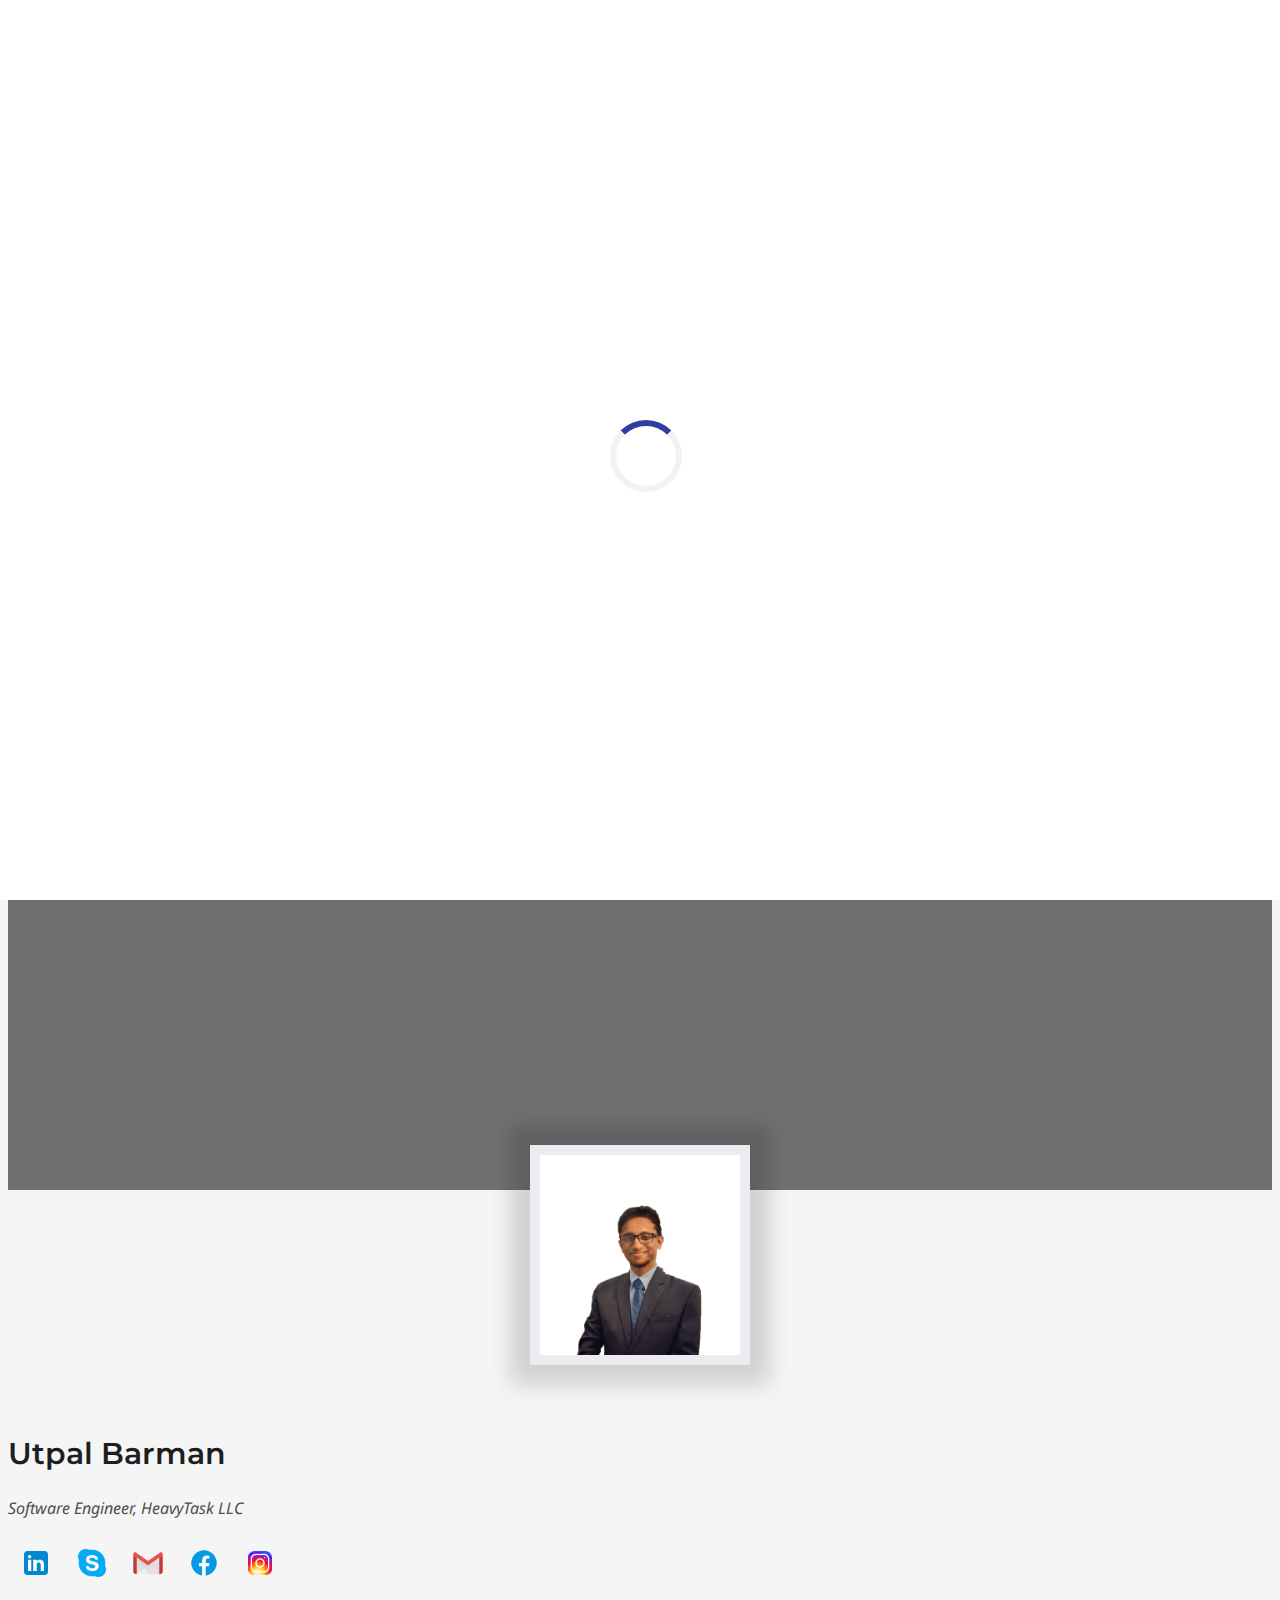
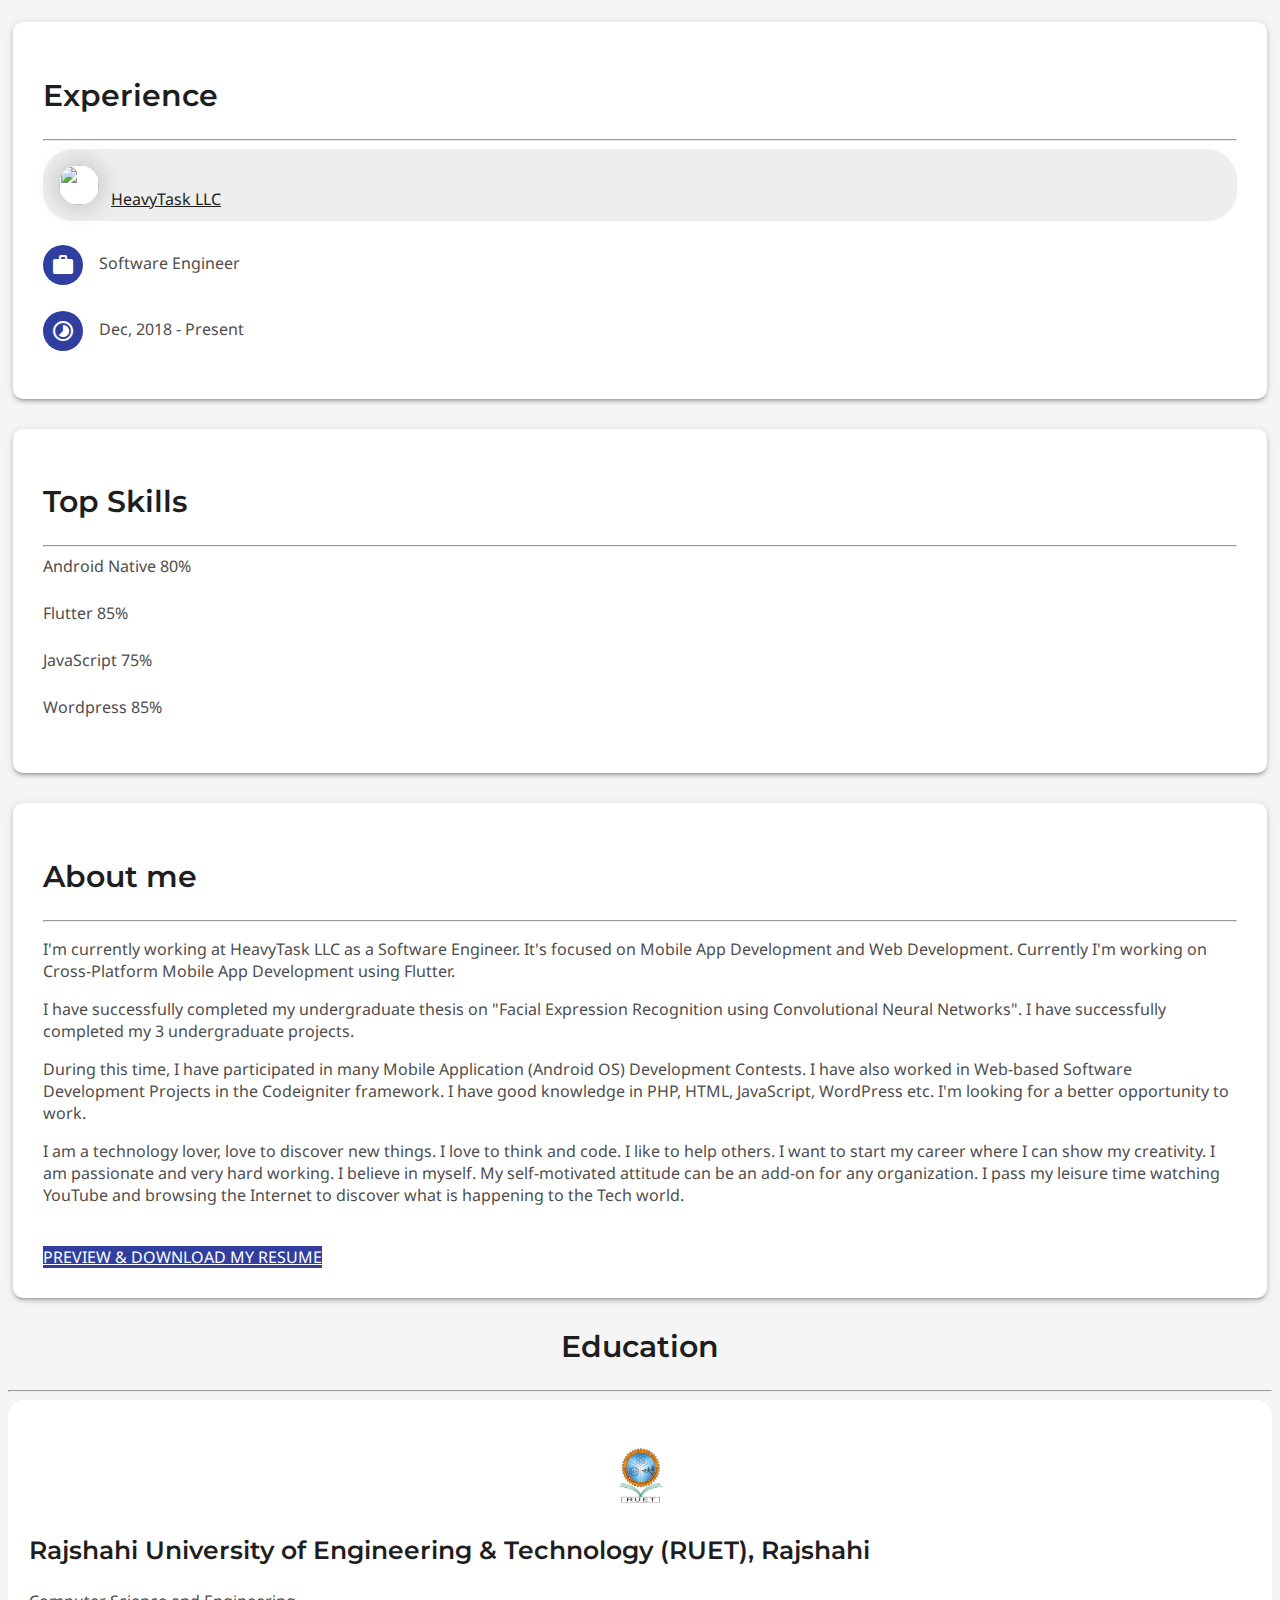
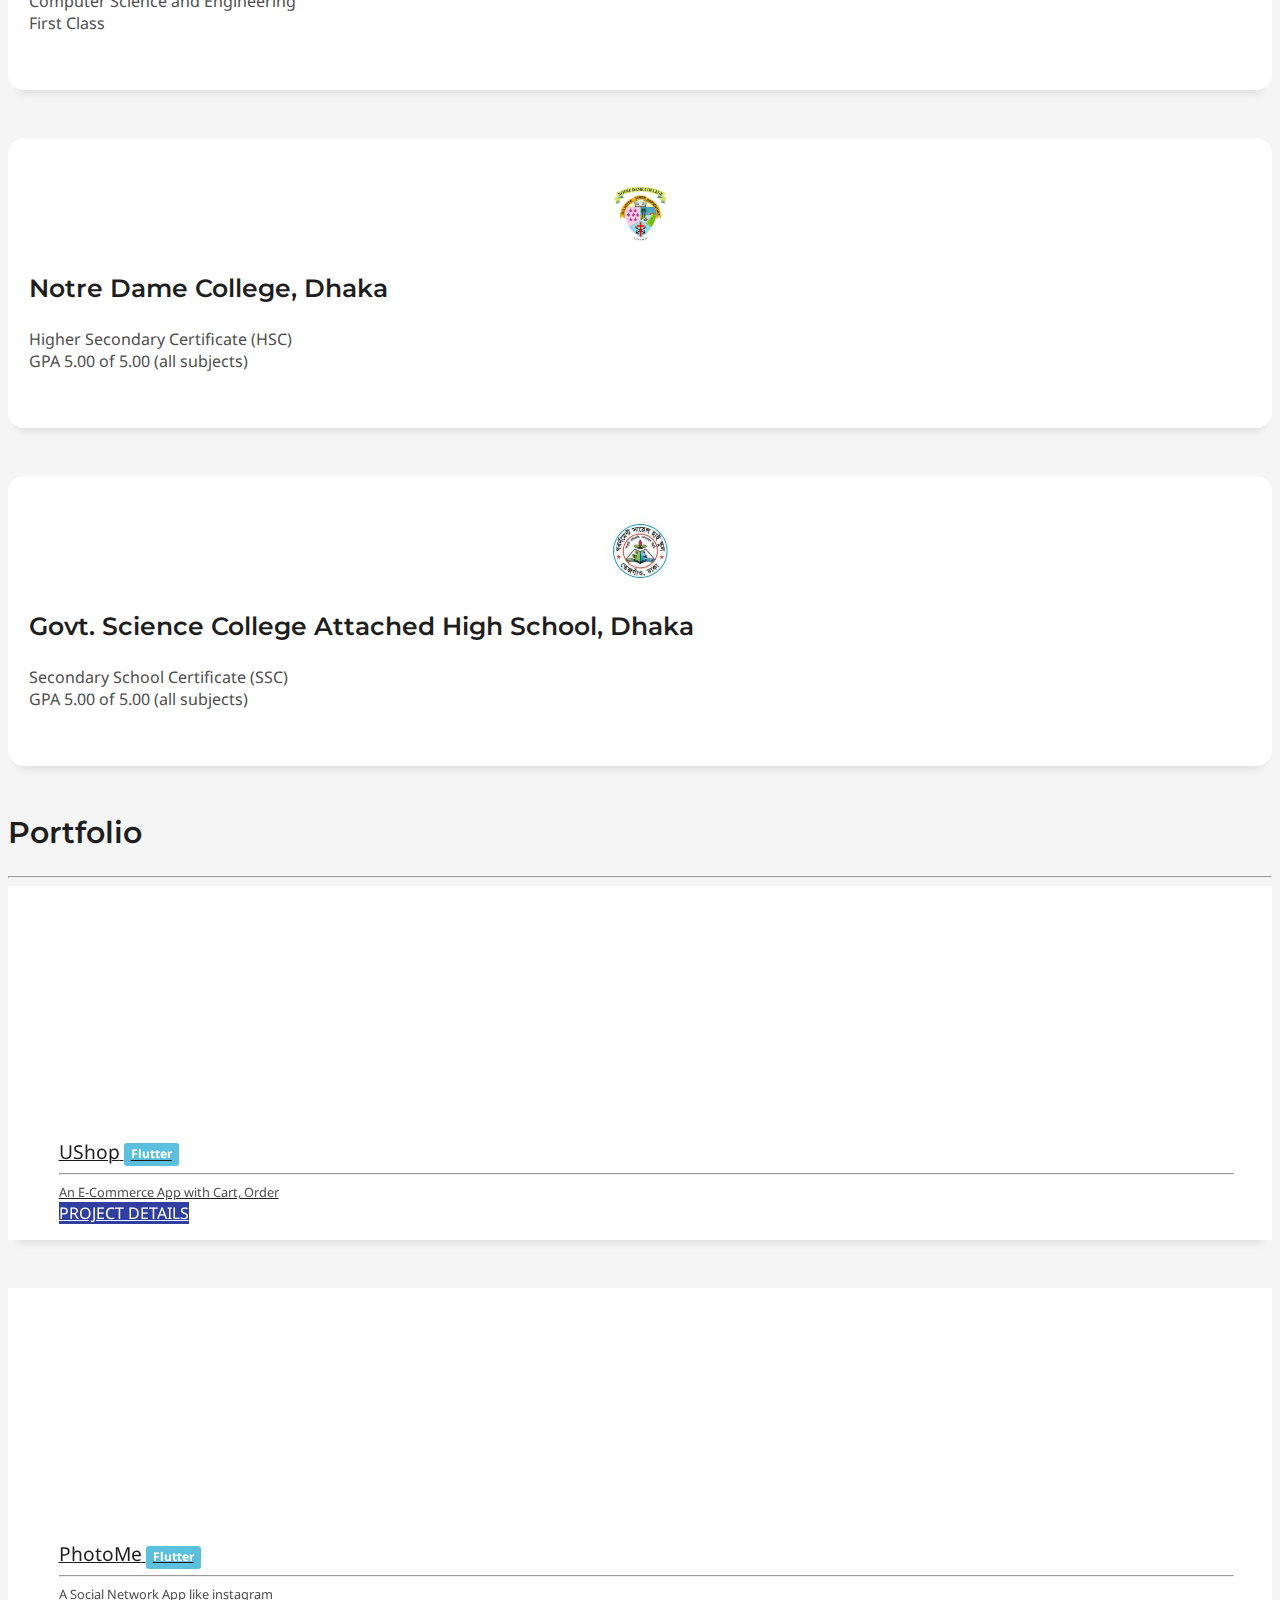
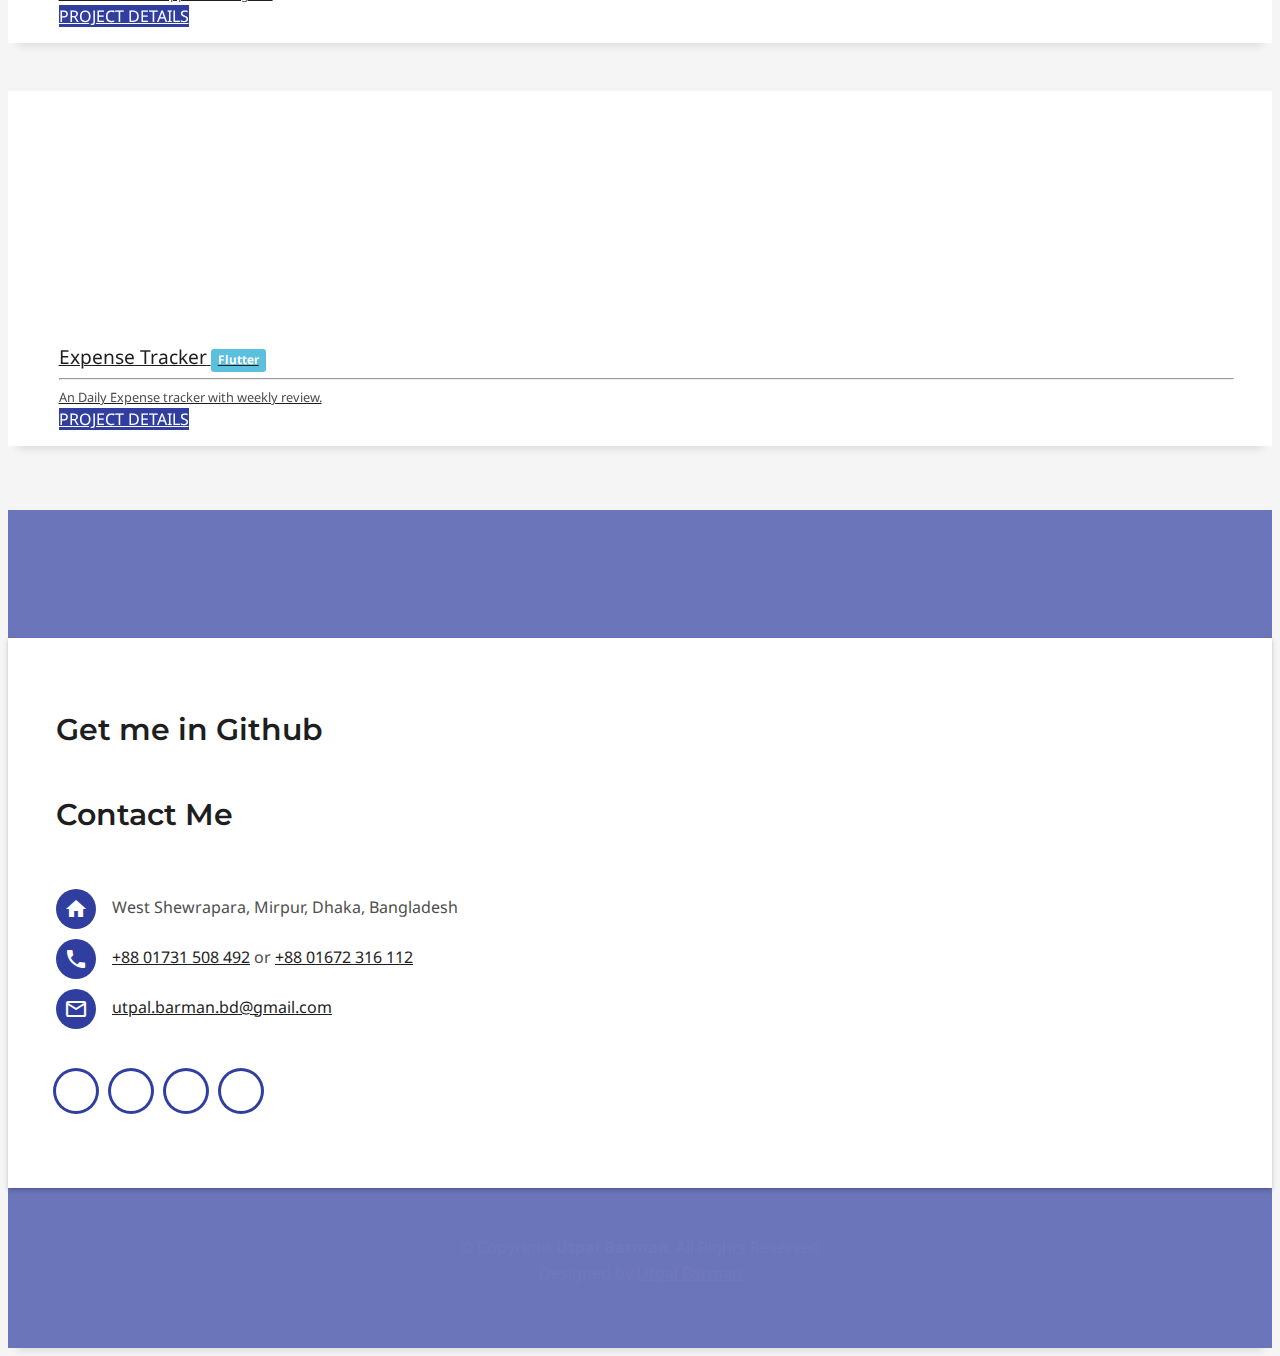
==== index.min.html @ 828e5747 "minified css, new git button, font modified" ====
<!DOCTYPE html><html lang="en"><head><!-- Global site tag (gtag.js) - Google Analytics --><script async src="https://www.googletagmanager.com/gtag/js?id=UA-165524278-1"></script><script>function gtag(){dataLayer.push(arguments)}window.dataLayer=window.dataLayer||[],gtag("js",new Date),gtag("config","UA-165524278-1")</script><!-- End of Global site tag (gtag.js) - Google Analytics --><meta charset="utf-8"><title>Utpal Barman | Software Engineer | Mobile App Developer | Dhaka, Bangladesh</title><meta content="width=device-width,initial-scale=1" name="viewport"><meta content="Utpal Barman, Utpal, Barman, Android, Flutter, Mobile, Developer, Mobile Developer in Dhaka, RUET, Flutter Developer, Flutter Developer in Dhaka, Cross Platform Developer" name="keywords"><meta content="Utpal Barman is a Mobile Application Developer. He mostly works with Flutter, Native Android and also he knows ReactJS for Web Frontend. He is from Dhaka, Bangladesh." name="description"><!-- <meta name="google-site-verification" content="S5wSrFspIYNXLzG3LfMh9Z4XMzJbnkTR4y0JR3YNsuU" /> --><!-- favicons --><link href="img/favicon.ico" rel="icon"><link href="img/favicon-large.png" rel="apple-touch-icon"><!-- bootstrap CSS file --><link href="lib/bootstrap/css/bootstrap.min.css" rel="stylesheet"><!-- libraries CSS files --><link href="lib/font-awesome/css/font-awesome.min.css" rel="stylesheet"><link href="lib/animate/animate.min.css" rel="stylesheet"><link href="lib/ionicons/css/ionicons.min.css" rel="stylesheet"><link href="lib/owlcarousel/assets/owl.carousel.min.css" rel="stylesheet"><link href="lib/lightbox/css/lightbox.min.css" rel="stylesheet"><!-- waves css --><link href="css/waves.css" rel="stylesheet"><!-- main css file --><link href="css/style.min.css" rel="stylesheet"><!--Material Icon & Google Font--><link rel="stylesheet" href="https://fonts.googleapis.com/icon?family=Material+Icons"><link href="https://fonts.googleapis.com/css2?family=Noto+Sans:wght@400&display=swap" rel="stylesheet"><link href="https://fonts.googleapis.com/css2?family=Montserrat:wght@400;500;700&display=swap" rel="stylesheet"><!-- crips chat --><script type="text/javascript">window.$crisp=[],window.CRISP_WEBSITE_ID="56e2b302-ff6c-4a69-b35a-cb269a39449a",d=document,s=d.createElement("script"),s.src="https://client.crisp.chat/l.js",s.async=1,d.getElementsByTagName("head")[0].appendChild(s)</script></head><body id="u-body"><!--Nav Start--><nav class="navbar navbar-b navbar-trans navbar-expand-lg fixed-top" id="mainNav"><div class="u-align-center"><a class="navbar-brand js-scroll" href="#u-body">Utpal Barman</a></div><div style="margin-left:auto"><a href="tel:+8801731508492"><span class="material-icons u-show-on-mobile-only">call </span></a><button class="navbar-toggler collapsed" type="button" data-toggle="collapse" data-target="#navbarDefault" aria-controls="navbarDefault" aria-expanded="false" aria-label="Toggle navigation" style="top:7px"><span></span> <span></span> <span></span></button></div><div class="navbar-collapse collapse justify-content-end" id="navbarDefault"><ul class="navbar-nav"><li class="nav-item"><a class="nav-link js-scroll active" href="#u-home">Home</a></li><li class="nav-item"><a class="nav-link js-scroll" href="#u-about">About</a></li><li class="nav-item"><a class="nav-link js-scroll" href="#u-education">Education</a></li><li class="nav-item"><a class="nav-link js-scroll" href="#u-portfolio">Portfolio</a></li><li class="nav-item"><a class="nav-link js-scroll" href="#u-contact">Contact</a></li></ul></div><a href="tel:+8801731508492" data-toggle="tooltip" title="(+88) 01731 508 492"><span class="material-icons u-hide-on-mobile u-nav-call-icon">call</span></a></nav><!--Nav End--><!--Intro Banner Starts--><div id="u-home" class="intro route bg-image" style="background-image:url(img/intro-bg.jpg)"><div class="overlay-itro"></div><div class="intro-content display-table"><div class="table-cell"><div class="container"><h1 class="intro-title mb-4">I am Utpal Barman</h1><p class="intro-subtitle"><span class="text-slider-items">Software Engineer, Mobile Application Developer, Experiend in Cross Platform, Experiend in Native Android </span><strong class="text-slider"></strong></p></div></div></div></div><!--Intro Banner End--><!--About Section--><section id="u-about"><div class="container"><div class="row"><div class="col-md-12"><img style="width:200px;display:block;margin:0 auto;top:-45px;position:relative" class="rounded-circle u-blue-circle" src="img/profile.jpg"></div><div class="col-md-12"><div class="text-center"><h2>Utpal Barman</h2><p><i>Software Engineer, HeavyTask LLC</i></p><div class="u-center"><div class="u-social"><a href="https://www.linkedin.com/in/utpal-barman/" target="_blank"><img src="[data-uri]"></a></div><div class="u-social"><a href="https://join.skype.com/invite/YKZe1ad0yuyK" target="_blank"><img src="[data-uri]"></a></div><div class="u-social"><a href="mailto:utpal.barman.bd@gmail.com" target="_blank"><img src="[data-uri]"></a></div><div class="u-social"><a href="https://www.facebook.com/utpal777" target="_blank"><img src="[data-uri]"></a></div><div class="u-social"><a href="https://www.instagram.com/utpal_barman_/" target="_blank"><img src="[data-uri]"></a></div></div></div></div></div></div></section><!--End About Section--><!--Skill and About Section starts--><section id="u-skill" class="my-4"><div class="container"><div class="row"><div class="col-lg-4"><div class="u-card"><h2>Experience</h2><hr><div class="u-rounded-gray-bg"><img class="u-thumb-img u-circle-border" src="https://www.heavytask.com/wp-content/uploads/2019/02/heavytask-logo.png"> <a href="https://heavytask.com">HeavyTask LLC</a></div><div class="p-4"><p><span class="material-icons">work </span>Software Engineer</p><p><span class="material-icons">timelapse </span>Dec, 2018 - Present <span id="u-date-js"></span></p><script></script></div></div><div class="u-card"><h2>Top Skills</h2><hr><span>Android Native</span> <span class="pull-right">80%</span><div class="progress"><div class="progress-bar" role="progressbar" style="width:80%" aria-valuenow="85" aria-valuemin="0" aria-valuemax="100"></div></div><span>Flutter</span> <span class="pull-right">85%</span><div class="progress"><div class="progress-bar" role="progressbar" style="width:85%" aria-valuenow="75" aria-valuemin="0" aria-valuemax="100"></div></div><span>JavaScript</span> <span class="pull-right">75%</span><div class="progress"><div class="progress-bar" role="progressbar" style="width:75%" aria-valuenow="50" aria-valuemin="0" aria-valuemax="100"></div></div><span>Wordpress</span> <span class="pull-right">85%</span><div class="progress"><div class="progress-bar" role="progressbar" style="width:85%" aria-valuenow="90" aria-valuemin="0" aria-valuemax="100"></div></div></div></div><div class="col-lg-8"><div class="u-card"><div class=""><h2>About me</h2><hr><p class="u-text">I'm currently working at HeavyTask LLC as a Software Engineer. It's focused on Mobile App Development and Web Development. Currently I'm working on Cross-Platform Mobile App Development using Flutter.</p><p class="u-text">I have successfully completed my undergraduate thesis on "Facial Expression Recognition using Convolutional Neural Networks". I have successfully completed my 3 undergraduate projects.</p><p class="u-text">During this time, I have participated in many Mobile Application (Android OS) Development Contests. I have also worked in Web-based Software Development Projects in the Codeigniter framework. I have good knowledge in PHP, HTML, JavaScript, WordPress etc. I'm looking for a better opportunity to work.</p><p class="u-text">I am a technology lover, love to discover new things. I love to think and code. I like to help others. I want to start my career where I can show my creativity. I am passionate and very hard working. I believe in myself. My self-motivated attitude can be an add-on for any organization. I pass my leisure time watching YouTube and browsing the Internet to discover what is happening to the Tech world.</p><br><a class="btn btn-primary waves-effect waves-light u-button-text bg-brand d-block mt-4 mb-2 py-3 px-3" href="https://bit.ly/utpalb" target="_blank">Preview & Download My Resume</a></div></div></div></div></div></section><!--Skill and About Section ends--><!--Education section starts --><section id="u-education" class="my-4"><div class="container"><div class="row"><div class="col-md-12"><center><h2 class="u-h2">Education</h2><hr></center></div></div><div class="row"><div class="col-md-12"><div class="service-box"><img class="u-institute-logo u-center" src="img/ruet.png"><div class="service-content"><h3 class="text-center text-uppercase">Rajshahi University of Engineering & Technology (RUET), Rajshahi</h3><p class="s-description text-center">Computer Science and Engineering<br>First Class</p></div></div></div><div class="col-md-12"><div class="service-box"><img class="u-institute-logo u-center" src="img/ndc.png"><div class="service-content"><h3 class="text-center text-uppercase">Notre Dame College, Dhaka</h3><p class="s-description text-center">Higher Secondary Certificate (HSC)<br>GPA 5.00 of 5.00 (all subjects)</p></div></div></div><div class="col-md-12"><div class="service-box"><img class="u-institute-logo u-center" src="img/gscahs.jpg"><div class="service-content"><h3 class="text-center text-uppercase">Govt. Science College Attached High School, Dhaka</h3><p class="s-description text-center">Secondary School Certificate (SSC)<br>GPA 5.00 of 5.00 (all subjects)</p></div></div></div></div></div></section><!-- Educationsection ends --><!--/ Section Portfolio Star /--><section id="u-portfolio" class="my-4"><div class="container"><div class="row"><div class="col-md-12"><h2 class="u-h2 u-center-text">Portfolio</h2><hr></div></div><div class="row"><div class="col-md-4"><div class="work-box"><a href="https://user-images.githubusercontent.com/16848599/70713405-270bfa00-1d10-11ea-82a3-b004ad2ba1c6.JPEG" data-lightbox="gallery-mf"><div class="work-img"><img src="https://user-images.githubusercontent.com/16848599/70713405-270bfa00-1d10-11ea-82a3-b004ad2ba1c6.JPEG" alt="" class="img-fluid"></div><div class="work-content"><div class="row"><div class="col-sm-12"><span class="w-title">UShop</span> <span class="label label-info">Flutter</span><hr><div class="w-more"><span class="w-date">An E-Commerce App with Cart, Order</span></div><a target="_blank" class="btn btn-primary waves-effect waves-light u-button-text bg-brand d-block mt-4 mb-2 py-3 px-3" target="_blank" href="https://github.com/utpal-barman/ushop">Project Details</a></div></div></div></a></div></div><div class="col-md-4"><div class="work-box"><a href="https://user-images.githubusercontent.com/16848599/71556155-eaa20300-2a5e-11ea-9557-a7751450889b.JPEG" data-lightbox="gallery-mf"><div class="work-img"><img src="https://user-images.githubusercontent.com/16848599/71556155-eaa20300-2a5e-11ea-9557-a7751450889b.JPEG" alt="" class="img-fluid"></div><div class="work-content"><div class="row"><div class="col-sm-12"><span class="w-title">PhotoMe</span> <span class="label label-info">Flutter</span><hr><div class="w-more"><span class="w-date">A Social Network App like instagram</span></div><a target="_blank" class="btn btn-primary waves-effect waves-light u-button-text bg-brand d-block mt-4 mb-2 py-3 px-3" target="_blank" href="https://github.com/utpal-barman/ushop">Project Details</a></div></div></div></a></div></div><div class="col-md-4"><div class="work-box"><a href="https://user-images.githubusercontent.com/16848599/71556538-170c4e00-2a64-11ea-987a-14bab2c7c911.JPEG" data-lightbox="gallery-mf"><div class="work-img"><img src="https://user-images.githubusercontent.com/16848599/71556538-170c4e00-2a64-11ea-987a-14bab2c7c911.JPEG" alt="" class="img-fluid"></div><div class="work-content"><div class="row"><div class="col-sm-12"><span class="w-title">Expense Tracker</span> <span class="label label-info">Flutter</span><hr><div class="w-more"><span class="w-date">An Daily Expense tracker with weekly review.</span></div><a target="_blank" class="btn btn-primary waves-effect waves-light u-button-text bg-brand d-block mt-4 mb-2 py-3 px-3" target="_blank" href="https://github.com/utpal-barman/expense_tracker">Project Details</a></div></div></div></a></div></div></div></div></section><!--/ Section Portfolio End /--><!--/ Section Contact-Footer Star /--><section class="paralax-mf footer-paralax bg-image sect-mt4 route" style="background-image:url(img/overlay-bg.jpg)"><div class="overlay-mf"></div><div class="container"><div class="row"><div class="col-sm-12"><div class="contact-mf"><div id="u-contact" class="box-shadow-full"><div class="row"><div class="col-md-6"><div class="title-box-2"><h2>Get me in Github</h2></div><div class="github-card" data-github="utpal-barman/" data-width="300" data-height="317" data-theme="medium"></div><!-- LinkedIn Embeded --><!-- <div class="LI-profile-badge" data-version="v1" data-size="large"
                                        data-locale="en_US" data-type="horizontal" data-theme="light"
                                        data-vanity="utpal-barman"><a class="LI-simple-link"
                                            href='https://bd.linkedin.com/in/utpal-barman?trk=profile-badge'>Utpal
                                            Barman</a>
                                    </div> --></div><div class="col-md-6"><div class="title-box-2 pt-4 pt-md-0"><h2>Contact Me</h2></div><div class="more-info"><ul class="list-ico"><li><span class="material-icons">home </span>West Shewrapara, Mirpur, Dhaka, Bangladesh</li><li><span class="material-icons">call </span><a href="tel:+8801731508492">+88 01731 508 492</a> or <a href="tel:+8801672316112">+88 01672 316 112</a></li><li><span class="material-icons">mail_outline </span><a href="mailto:utpal.barman.bd@gmail.com">utpal.barman.bd@gmail.com</a></li></ul></div><div class="socials"><ul><li><a href="https://www.facebook.com/utpal777/"><span class="ico-circle"><i class="ion-social-facebook"></i></span></a></li><li><a href="https://www.instagram.com/utpal_barman_/"><span class="ico-circle"><i class="ion-social-instagram"></i></span></a></li><li><a href="https://www.linkedin.com/in/utpal-barman/"><span class="ico-circle"><i class="ion-social-linkedin"></i></span></a></li><li><a href="https://github.com/utpal-barman"><span class="ico-circle"><i class="ion-social-github"></i></span></a></li></ul></div></div></div></div></div></div></div></div><footer><div class="container"><div class="row"><div class="col-sm-12"><div class="copyright-box"><p class="copyright">&copy; Copyright <strong>Utpal Barman</strong>. All Rights Reserved</p><div class="credits">Designed by <a href="https://bootstrapmade.com/">Utpal Barman</a></div></div></div></div></div></footer></section><!--/ Section Contact-footer End /--> <a href="#" class="back-to-top"><i class="fa fa-chevron-up"></i></a><div id="preloader"></div><!-- JavaScript Libraries --><script src="lib/jquery/jquery.min.js"></script><script src="lib/jquery/jquery-migrate.min.js"></script><script src="lib/popper/popper.min.js"></script><script src="lib/bootstrap/js/bootstrap.min.js"></script><script src="lib/easing/easing.min.js"></script><script src="lib/counterup/jquery.waypoints.min.js"></script><script src="lib/counterup/jquery.counterup.js"></script><script src="lib/owlcarousel/owl.carousel.min.js"></script><script src="lib/lightbox/js/lightbox.min.js"></script><script src="lib/typed/typed.min.js"></script><!-- Github Embeded --><script src="//cdn.jsdelivr.net/github-cards/latest/widget.js"></script><!-- LinkedIn Embeded --><script type="text/javascript" src="https://platform.linkedin.com/badges/js/profile.js" async defer></script><!-- Compiled and minified JavaScript --><script src="https://cdnjs.cloudflare.com/ajax/libs/materialize/1.0.0/js/materialize.min.js"></script><!-- Main Javascript File --><script src="js/main.js"></script></body></html>
---- css/waves.css ----
.waves-effect{position:relative;cursor:pointer;display:inline-block;overflow:hidden;-webkit-user-select:none;-moz-user-select:none;-ms-user-select:none;user-select:none;-webkit-tap-highlight-color:transparent;vertical-align:middle;z-index:1;-webkit-transition:.3s ease-out;transition:.3s ease-out}.waves-effect .waves-ripple{position:absolute;border-radius:50%;width:20px;height:20px;margin-top:-10px;margin-left:-10px;opacity:0;background:rgba(0,0,0,0.2);-webkit-transition:all 0.7s ease-out;transition:all 0.7s ease-out;-webkit-transition-property:opacity, -webkit-transform;transition-property:opacity, -webkit-transform;transition-property:transform, opacity;transition-property:transform, opacity, -webkit-transform;-webkit-transform:scale(0);transform:scale(0);pointer-events:none}.waves-effect.waves-light .waves-ripple{background-color:rgba(255,255,255,0.45)}.waves-effect.waves-red .waves-ripple{background-color:rgba(244,67,54,0.7)}.waves-effect.waves-yellow .waves-ripple{background-color:rgba(255,235,59,0.7)}.waves-effect.waves-orange .waves-ripple{background-color:rgba(255,152,0,0.7)}.waves-effect.waves-purple .waves-ripple{background-color:rgba(156,39,176,0.7)}.waves-effect.waves-green .waves-ripple{background-color:rgba(76,175,80,0.7)}.waves-effect.waves-teal .waves-ripple{background-color:rgba(0,150,136,0.7)}.waves-effect input[type="button"],.waves-effect input[type="reset"],.waves-effect input[type="submit"]{border:0;font-style:normal;font-size:inherit;text-transform:inherit;background:none}.waves-effect img{position:relative;z-index:-1}.waves-notransition{-webkit-transition:none !important;transition:none !important}.waves-circle{-webkit-transform:translateZ(0);transform:translateZ(0);-webkit-mask-image:-webkit-radial-gradient(circle, white 100%, black 100%)}.waves-input-wrapper{border-radius:0.2em;vertical-align:bottom}.waves-input-wrapper .waves-button-input{position:relative;top:0;left:0;z-index:1}.waves-circle{text-align:center;width:2.5em;height:2.5em;line-height:2.5em;border-radius:50%;-webkit-mask-image:none}.waves-block{display:block}.waves-effect .waves-ripple{z-index:-1}
---- css/style.min.css ----
:root{--primary-color:#303F9F}*{font-family:'Noto Sans',sans-serif}html{overflow-y:scroll}h1,h2,h3,h4,h5,h6{font-family:Montserrat,sans-serif;color:#1e1e1e}h2{font-size:30px;font-weight:600}h3{font-size:25px!important;font-weight:600!important}@media (max-width:981px){h2{font-size:22px}h3{font-size:20px!important}}.u-button-text{font-family:'Noto Sans',sans-serif;text-transform:uppercase}.u-social{display:inline-block;margin:4px;width:48px;height:48px}.u-social img{width:32px;margin:8px;transition:.3s ease}.u-social img:hover{margin:0;width:48px}body{background-color:#f5f5f5;color:#4e4e4e;font-size:16px!important}a{color:#1e1e1e;transition:all .5s ease-in-out}a:hover{color:var(--primary-color);text-decoration:none;transition:all .5s ease-in-out}.u-button-text,.u-button-text:hover{color:#fff!important}.u-center{display:block;margin:0 auto}.label{display:inline;padding:.2em .6em .3em;font-size:75%;font-weight:700;line-height:1;color:#fff;text-align:center;white-space:nowrap;vertical-align:baseline;border-radius:.25em}.label-info{background-color:#5bc0de}.u-detail-address{width:80%}.u-institute-logo{width:70px;height:70px;object-fit:cover;border-radius:50%;background-color:#fff}.u-blue-circle{border:10px solid #ebebf1;transition:.5s;box-shadow:0 0 20px 20px #00000026}.u-blue-circle:hover{border:10px solid #8f96bf;box-shadow:0 0 20px 0 #555666}.u-circle-border{border-radius:50%}.bg-brand{background:var(--primary-color)!important;border-color:var(--primary-color)!important}.p-r{position:relative}.color-a{color:var(--primary-color)}.color-d{color:#f5f5f5}.color-text-a{color:#4e4e4e}.box-shadow,.card-blog,.paralax-mf,.service-box,.work-box{box-shadow:0 13px 8px -10px rgba(0,0,0,.1)}.box-shadow-a,.button:hover{box-shadow:0 0 0 4px #cde1f8}.display-5{font-size:2.5rem;font-weight:300;line-height:1.1}.display-6{font-size:2rem;font-weight:300;line-height:1.1}.avatar{width:32px;height:32px;margin-right:4px;overflow:hidden}.bg-image{background-repeat:no-repeat;background-attachment:fixed;background-size:cover;background-position:center center}.overlay-mf{background-color:var(--primary-color)}.overlay-mf{position:absolute;top:0;left:0;padding:0;height:100%;width:100%;opacity:.7}.progress-bar{background-color:var(--primary-color)}.paralax-mf{position:relative;padding:8rem 0}.display-table{width:100%;height:100%;display:table}.table-cell{display:table-cell;vertical-align:middle}.sect-4{padding:4rem 0}.sect-pt4{padding-top:4rem}.sect-mt4{margin-top:4rem}.title-s{font-weight:600;color:#1e1e1e;font-size:1.1rem}.title-box{margin-bottom:4rem}.title-a{font-size:3rem;font-weight:700;text-transform:uppercase}.subtitle-a{color:#4e4e4e}.line-mf{width:40px;height:5px;background-color:var(--primary-color);margin:0 auto}.work-img{height:220px!important}.title-box-2{margin-bottom:3rem}.title-left{font-size:2rem;position:relative}.title-left:before{content:"";position:absolute;height:3px;background-color:var(--primary-color);width:100px;bottom:-12px}.box-pl2{padding-left:2rem}.box-shadow-full{padding:3rem 1.25rem;position:relative;background-color:#fff;margin-bottom:3rem;z-index:2;box-shadow:0 1px 1px 0 rgba(0,0,0,.06),0 2px 5px 0 rgba(0,0,0,.2)}.socials{padding:1.5rem 0}.socials ul li{display:inline-block}.socials .ico-circle{height:40px;width:40px;font-size:1.7rem;border-radius:50%;line-height:1.4;margin:0 15px 0 0;box-shadow:0 0 0 3px var(--primary-color);transition:all .5s ease}.socials .ico-circle:hover{background-color:var(--primary-color);color:#fff;box-shadow:0 0 0 3px #cde1f8;transition:all .5s ease}.blog-wrapper .post-meta ul,.box-comments .list-comments,.list-ico,.socials ul,.ul-resect,.widget-sidebar .list-sidebar,.widget-tags ul{list-style:none;padding-left:0;margin-bottom:0}.list-ico{line-height:2}.list-ico span{color:var(--primary-color);margin-right:10px}.ico-circle{height:300px;width:300px;font-size:2rem;border-radius:50%;line-height:1.55;margin:0 auto;text-align:center;box-shadow:0 0 0 10px var(--primary-color);display:block}.owl-theme .owl-dots{text-align:center;margin-top:18px}.owl-theme .owl-dots .owl-dot{display:inline-block}.owl-theme .owl-dots .owl-dot span{width:18px;height:7px;margin:5px 5px;background:#cde1f8;border:0 solid #cde1f8;display:block;transition:all .6s ease-in-out;cursor:pointer}.owl-theme .owl-dots .owl-dot:hover span{background-color:#cde1f8}.owl-theme .owl-dots .owl-dot.active span{background-color:#1b1b1b;width:25px}.scrolltop-mf{position:relative;display:none}.scrolltop-mf span{z-index:999;position:fixed;width:42px;height:42px;background-color:var(--primary-color);opacity:.7;font-size:1.6rem;line-height:1.5;text-align:center;color:#fff;top:auto;left:auto;right:30px;bottom:50px;cursor:pointer;border-radius:50%}.back-to-top{position:fixed;display:none;background:var(--primary-color);color:#fff;width:44px;height:44px;text-align:center;line-height:1;font-size:16px;border-radius:50%;left:15px;bottom:15px;transition:background .5s;z-index:11}.back-to-top i{padding-top:12px;color:#fff}#preloader{position:fixed;top:0;left:0;right:0;bottom:0;z-index:9999;overflow:hidden;background:#fff}#preloader:before{content:"";position:fixed;top:calc(50% - 30px);left:calc(50% - 30px);border:6px solid #f2f2f2;border-top:6px solid var(--primary-color);border-radius:50%;width:60px;height:60px;-webkit-animation:animate-preloader 1s linear infinite;animation:animate-preloader 1s linear infinite}@-webkit-keyframes animate-preloader{0%{-webkit-transform:rotate(0);transform:rotate(0)}100%{-webkit-transform:rotate(360deg);transform:rotate(360deg)}}@keyframes animate-preloader{0%{-webkit-transform:rotate(0);transform:rotate(0)}100%{-webkit-transform:rotate(360deg);transform:rotate(360deg)}}span.u-nav-call-icon{margin-bottom:16px!important;margin-left:16px!important}.navbar{padding:.5rem 2rem!important}.navbar-b{transition:all .5s ease-in-out;background-color:transparent;padding-top:1.563rem;padding-bottom:1.563rem}.navbar-b.navbar-reduce{box-shadow:0 6px 9px 0 rgba(0,0,0,.06)}.navbar-b.navbar-reduce .nav-item,.navbar-b.navbar-trans .nav-item{position:relative;padding-right:10px;padding-left:0}.navbar-b.navbar-reduce .nav-link,.navbar-b.navbar-trans .nav-link{color:#fff;text-transform:uppercase;font-weight:600}.navbar-b.navbar-reduce .nav-link:before,.navbar-b.navbar-trans .nav-link:before{content:"";position:absolute;margin-left:0;width:0%;bottom:0;left:0;height:2px;transition:all .5s ease}.navbar-b.navbar-reduce .nav-link:hover,.navbar-b.navbar-trans .nav-link:hover{color:#1b1b1b}.navbar-b.navbar-reduce .nav-link:hover:before,.navbar-b.navbar-trans .nav-link:hover:before{width:35px}.navbar-b.navbar-reduce .active>.nav-link:before,.navbar-b.navbar-reduce .nav-link.active:before,.navbar-b.navbar-reduce .nav-link.show:before,.navbar-b.navbar-reduce .show>.nav-link:before,.navbar-b.navbar-trans .active>.nav-link:before,.navbar-b.navbar-trans .nav-link.active:before,.navbar-b.navbar-trans .nav-link.show:before,.navbar-b.navbar-trans .show>.nav-link:before{width:35px}.navbar-b.navbar-trans .nav-link:before{background-color:#fff}.navbar-b.navbar-trans .nav-link:hover{color:#fff}.navbar-b.navbar-trans .active>.nav-link,.navbar-b.navbar-trans .nav-link.active,.navbar-b.navbar-trans .nav-link.show,.navbar-b.navbar-trans .show>.nav-link{color:#fff}.navbar-b.navbar-reduce{transition:all .5s ease-in-out;background-color:#fff;padding-top:15px;padding-bottom:15px}.navbar-b.navbar-reduce .nav-link{color:var(--primary-color)}.navbar-b.navbar-reduce .nav-link:before{background-color:var(--primary-color)}.navbar-b.navbar-reduce .nav-link:hover{color:var(--primary-color)}.navbar-b.navbar-reduce .active>.nav-link,.navbar-b.navbar-reduce .nav-link.active,.navbar-b.navbar-reduce .nav-link.show,.navbar-b.navbar-reduce .show>.nav-link{color:var(--primary-color)}.navbar-b.navbar-reduce .navbar-brand{color:var(--primary-color)}.navbar-b.navbar-reduce .navbar-toggler span{background-color:#1b1b1b}.navbar-b .navbar-brand{color:#fff;font-size:1.6rem;font-weight:600}.navbar-b .dropdown-btn.show .dropdown-menu,.navbar-b .dropdown.show .dropdown-menu,.navbar-b .navbar-nav .dropdown-item.show .dropdown-menu{-webkit-transform:translate3d(0,0,0);transform:translate3d(0,0,0);visibility:visible!important}.navbar-b .dropdown-menu{margin:1.12rem 0 0;border-radius:0}.navbar-b .dropdown-menu .dropdown-item{padding:.7rem 1.7rem;transition:all .5s ease}.navbar-b .dropdown-menu .dropdown-item:hover{background-color:var(--primary-color);color:#fff;transition:all .5s ease}.navbar-b .dropdown-menu .dropdown-item.active{background-color:var(--primary-color)}.navbar-toggler{position:relative}.navbar-toggler:active,.navbar-toggler:focus{outline:0}.navbar-toggler span{display:block;background-color:#fff;height:3px;width:25px;margin-top:4px;margin-bottom:4px;-webkit-transform:rotate(0);transform:rotate(0);left:0;opacity:1}.navbar-toggler span:nth-child(1),.navbar-toggler span:nth-child(3){transition:-webkit-transform .35s ease-in-out;transition:transform .35s ease-in-out;transition:transform .35s ease-in-out,-webkit-transform .35s ease-in-out}.navbar-toggler:not(.collapsed) span:nth-child(1){position:absolute;left:12px;top:10px;-webkit-transform:rotate(135deg);transform:rotate(135deg);opacity:.9}.navbar-toggler:not(.collapsed) span:nth-child(2){height:12px;visibility:hidden;background-color:transparent}.navbar-toggler:not(.collapsed) span:nth-child(3){position:absolute;left:12px;top:10px;-webkit-transform:rotate(-135deg);transform:rotate(-135deg);opacity:.9}.intro{height:100vh;position:relative;color:#fff}.intro .intro-content{text-align:center;position:absolute}.intro .overlay-itro{background-color:rgba(0,0,0,.6);position:absolute;top:0;left:0;padding:0;height:100%;width:100%;opacity:.9}.intro .intro-title{color:#fff;font-weight:600;font-size:2rem}.intro .intro-subtitle{font-size:1.5rem;font-weight:300}.intro .text-slider-items{display:none}.intro-single{height:350px}.intro-single .intro-content{margin-top:30px}.intro-single .intro-title{text-transform:uppercase;font-size:3rem}.intro-single .breadcrumb{background-color:transparent;color:var(--primary-color)}.intro-single .breadcrumb .breadcrumb-item:before{color:#cde1f8}.intro-single .breadcrumb .breadcrumb-item.active{color:#cde1f8}.intro-single .breadcrumb a{color:#fff}.about-mf .box-shadow-full{padding-top:4rem;padding-bottom:4rem}.about-mf .about-img{margin-bottom:2rem}.about-mf .about-img img{margin-left:10px}.skill-mf span{color:#4e4e4e}.skill-mf .progress{background-color:#cde1f8;margin:.5rem 0 1.2rem 0;border-radius:0;height:.7rem}.skill-mf .progress .progress-bar{height:.7rem;background-color:var(--primary-color)}.progress{border-radius:30px;margin-bottom:25px}.service-box{background-color:#fff;padding:2.5rem 1.3rem;border-radius:1rem;margin-bottom:3rem}.service-box:hover .ico-circle{transition:all .5s ease;color:#fff;background-color:var(--primary-color);box-shadow:0 0 0 10px #cde1f8}.service-box .service-ico{margin-bottom:1rem;color:#1e1e1e}.service-box .ico-circle{transition:all .5s ease;font-size:4rem}.service-box .s-title{font-size:1.4rem;text-transform:uppercase;text-align:center;padding:.4rem 0}.service-box .s-description{color:#4e4e4e}.work-box{margin-bottom:3rem;-webkit-backface-visibility:hidden;backface-visibility:hidden;background-color:#fff}.work-box:hover img{-webkit-transform:scale(1.3);transform:scale(1.3)}.work-img{display:block;overflow:hidden}.work-img img{transition:all 1s}.work-content{padding:2rem 3% 1rem 4%}.work-content .w-more{color:#4e4e4e;font-size:.8rem}.work-content .w-more .w-ctegory{color:var(--primary-color)}.work-content .w-like{font-size:2.5rem;color:var(--primary-color);float:right}.work-content .w-like a{color:var(--primary-color)}.work-content .w-like .num-like{font-size:.7rem}.w-title{font-size:1.2rem}.footer-paralax{padding:4rem 0 0 0}.contact-mf{margin-top:4rem}footer{text-align:center;color:#fff;padding-bottom:4rem}footer .copyright{margin-bottom:.3rem}footer .credits{margin-bottom:0}footer .credits a{color:#fff}#sendmessage{color:var(--primary-color);border:1px solid var(--primary-color);display:none;text-align:center;padding:15px;font-weight:600;margin-bottom:15px}#errormessage{color:red;display:none;border:1px solid red;text-align:center;padding:15px;font-weight:600;margin-bottom:15px}#errormessage.show,#sendmessage.show,.show{display:block}.validation{color:red;display:none;margin:0 0 20px;font-weight:400;font-size:13px}.button{display:inline-block;padding:.3rem .6rem;text-align:center;vertical-align:middle;-webkit-user-select:none;-moz-user-select:none;-ms-user-select:none;user-select:none;font-size:1rem;border-radius:.3rem;border:1px solid transparent;transition:all .5s ease;cursor:pointer}.button:focus{outline:0}.button:hover{background-color:#0062d3;color:#fff;transition:all .5s ease}.button-a{background-color:var(--primary-color);color:#fff;border-color:#cde1f8}.button-big{padding:.9rem 2.3rem;font-size:1.2rem}.button-rouded{border-radius:5rem}@media (min-width:577px){.counter-box{margin-bottom:1.8rem}}@media (min-width:767px){.about-mf .box-pl2{margin-top:3rem;padding-left:0}.card-blog{margin-bottom:3rem}.contact-mf .box-pl2{margin-top:3rem;padding-left:0}}@media (min-width:768px){.box-shadow-full{padding:3rem}.navbar-b.navbar-reduce .nav-item,.navbar-b.navbar-trans .nav-item{padding-left:10px}.navbar-b.navbar-reduce .nav-link:before,.navbar-b.navbar-trans .nav-link:before{margin-left:18px}.intro .intro-title{font-size:4.5rem}.intro .intro-subtitle{font-size:2.5rem}}span.material-icons{padding:8px;position:relative;top:8px;border-radius:50%;background-color:var(--primary-color);color:#fff;margin-right:16px;margin-bottom:10px}@media (min-width:992px){.testimonial-box .description{padding:0 8rem}}@media (min-width:1200px){.testimonial-box .description{padding:0 13rem}}@media (max-width:1024px){.bg-image{background-attachment:scroll}}@media (max-width:768px){.back-to-top{bottom:15px}}.u-card{box-shadow:0 3px 4px 0 rgba(0,0,0,.14),0 3px 3px -2px rgba(0,0,0,.2),0 1px 8px 0 rgba(0,0,0,.12);padding:30px;margin:30px 5px;border-radius:10px;background-color:#fff}img.u-thumb-img{margin:8px;width:40px;height:40px;object-fit:contain;box-shadow:0 0 20px 5px #42424236;background-color:#fff}.u-rounded-gray-bg{background-color:#eee;padding:8px;border-radius:30px}.u-align-center{display:flex;align-items:center}#u-form-pop-up{position:fixed;right:0;left:0;bottom:20px;background-color:#fff;z-index:99;padding:25px;text-align:center;max-width:700px;transition:.5s;border-radius:10px;box-shadow:0 0 10px 5px #55555555;margin:auto}@media (max-width:991px){.u-hide-on-mobile{display:none!important}}@media (min-width:992px){.u-show-on-mobile-only{display:none!important}}@media (max-width:992px){.navbar-collapse{position:absolute;top:65px;left:100%;margin-left:50%;background-color:#fff;padding:15px;width:100%;height:1000px;transition:all .5s cubic-bezier(.68,-.55,.27,1.55);display:block}.navbar-collapse.collapsing{height:auto!important;margin-left:50%;transition:all .3s ease;display:block}.navbar-collapse.show{left:0}}
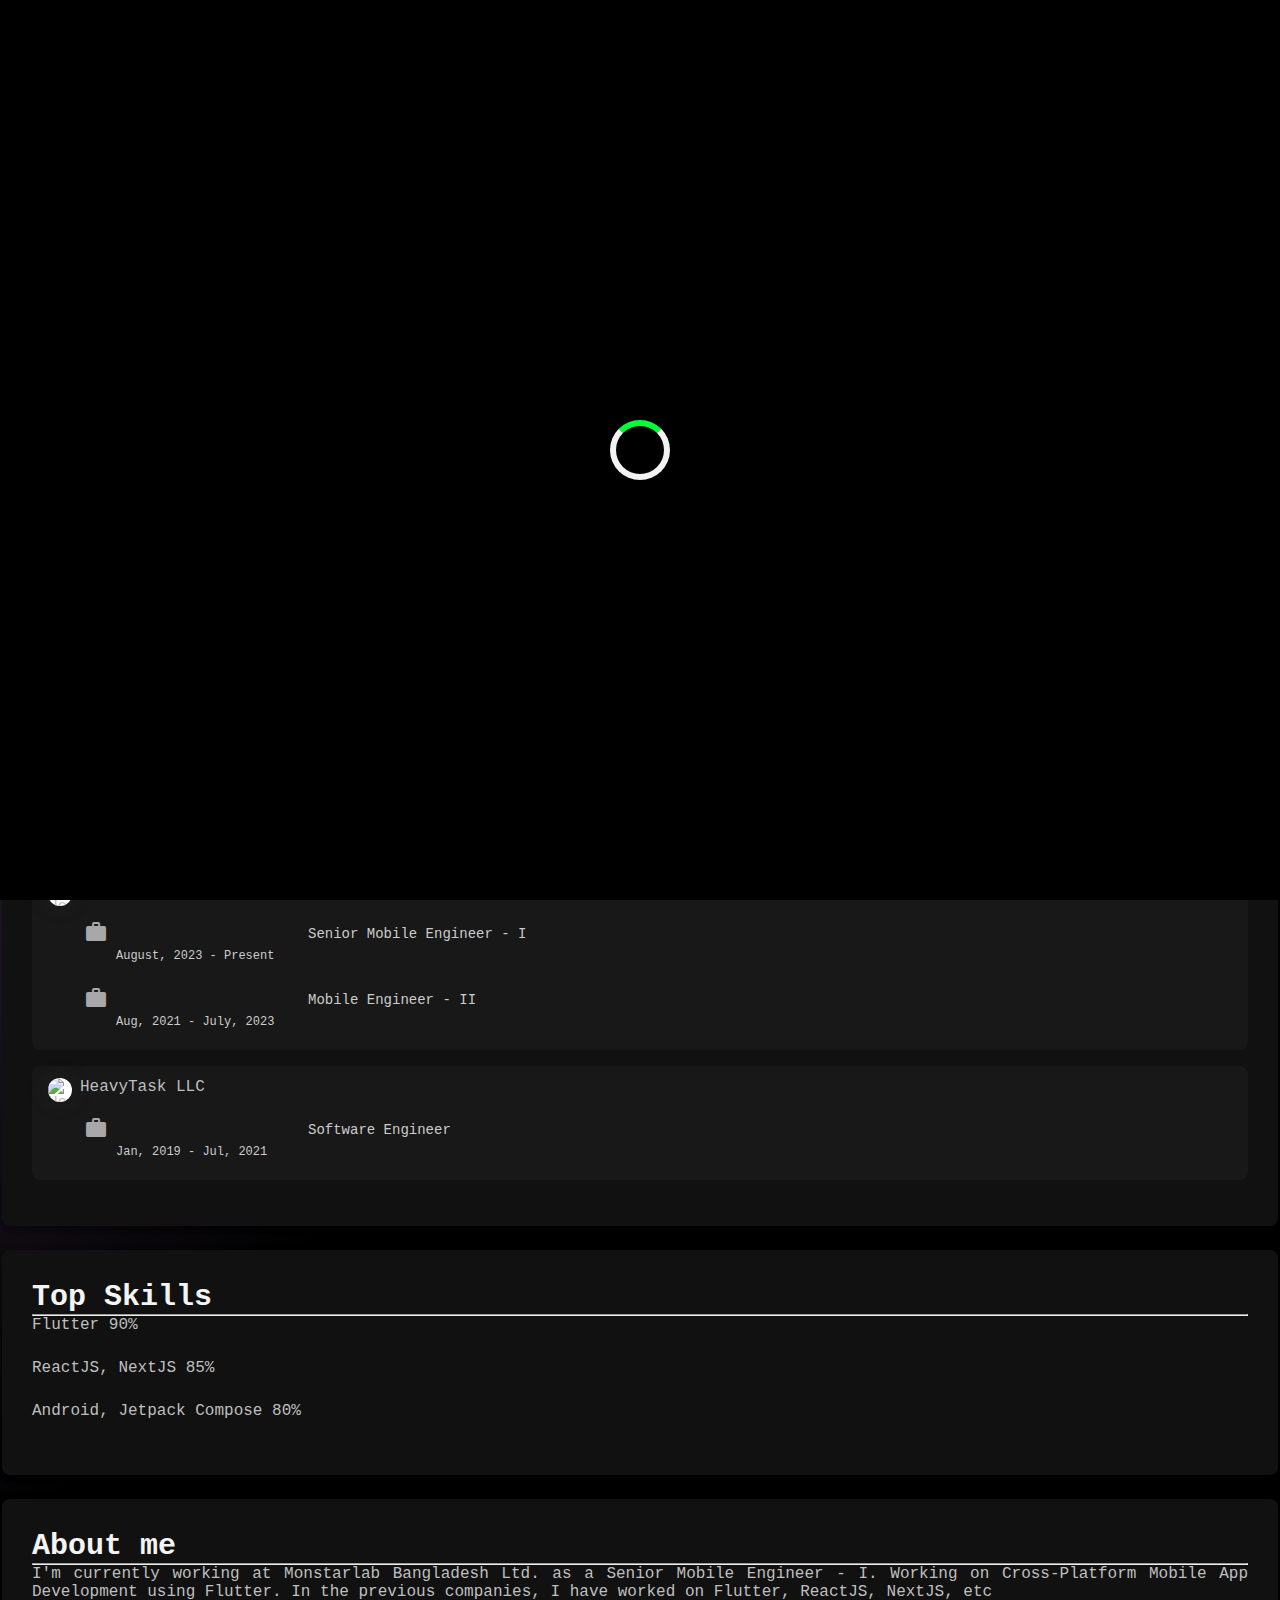
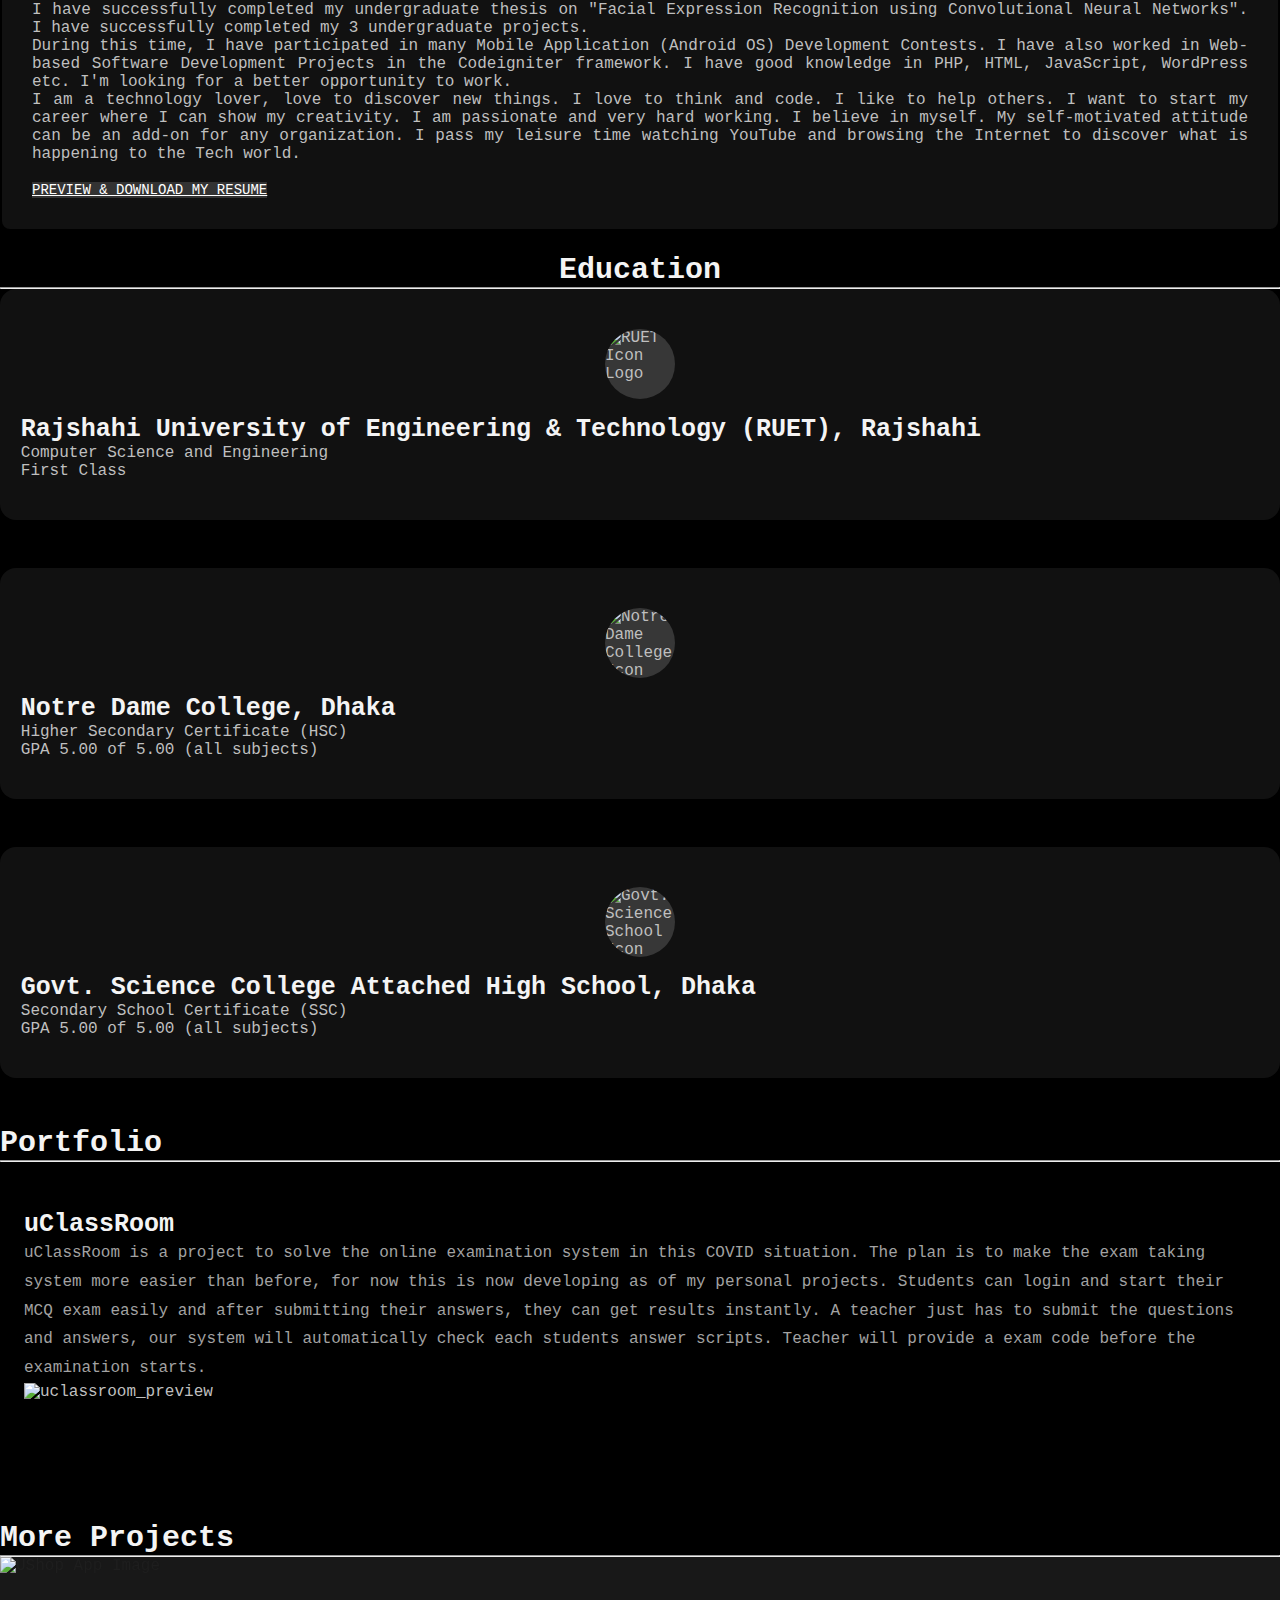
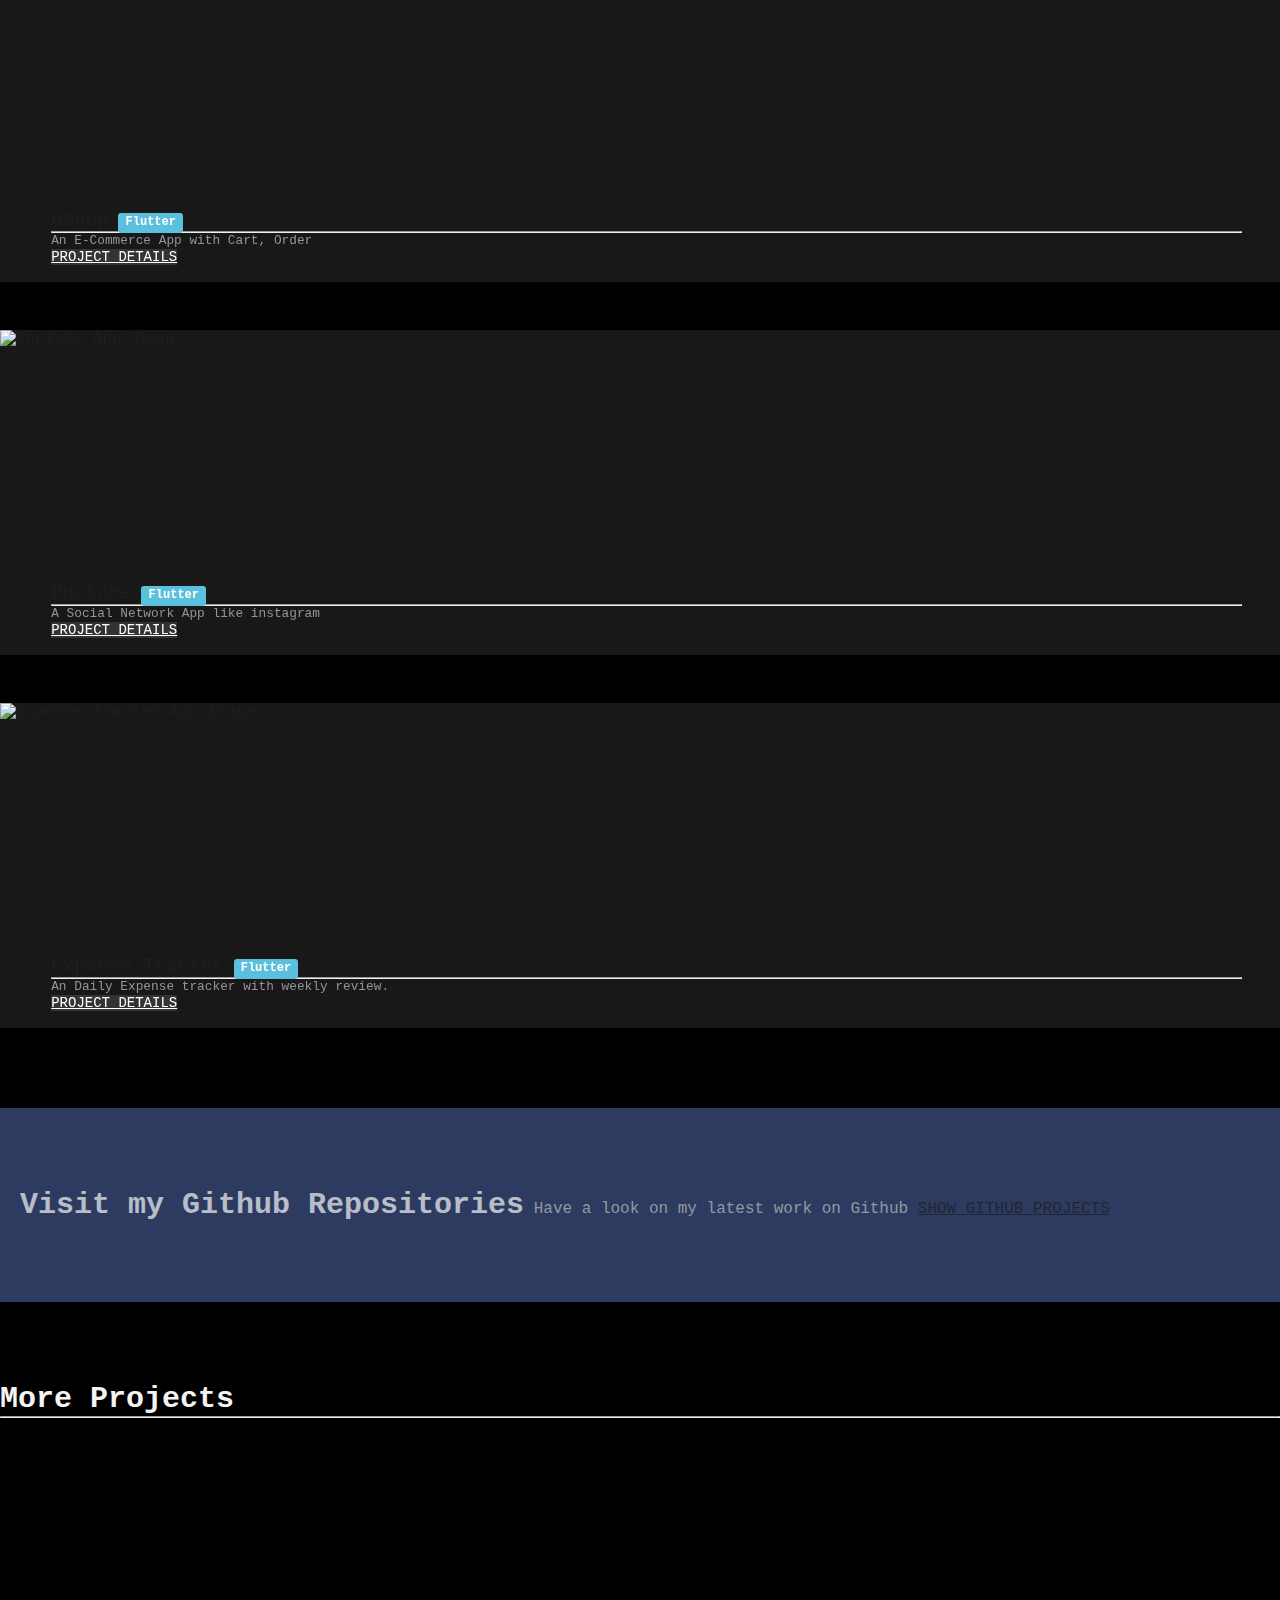
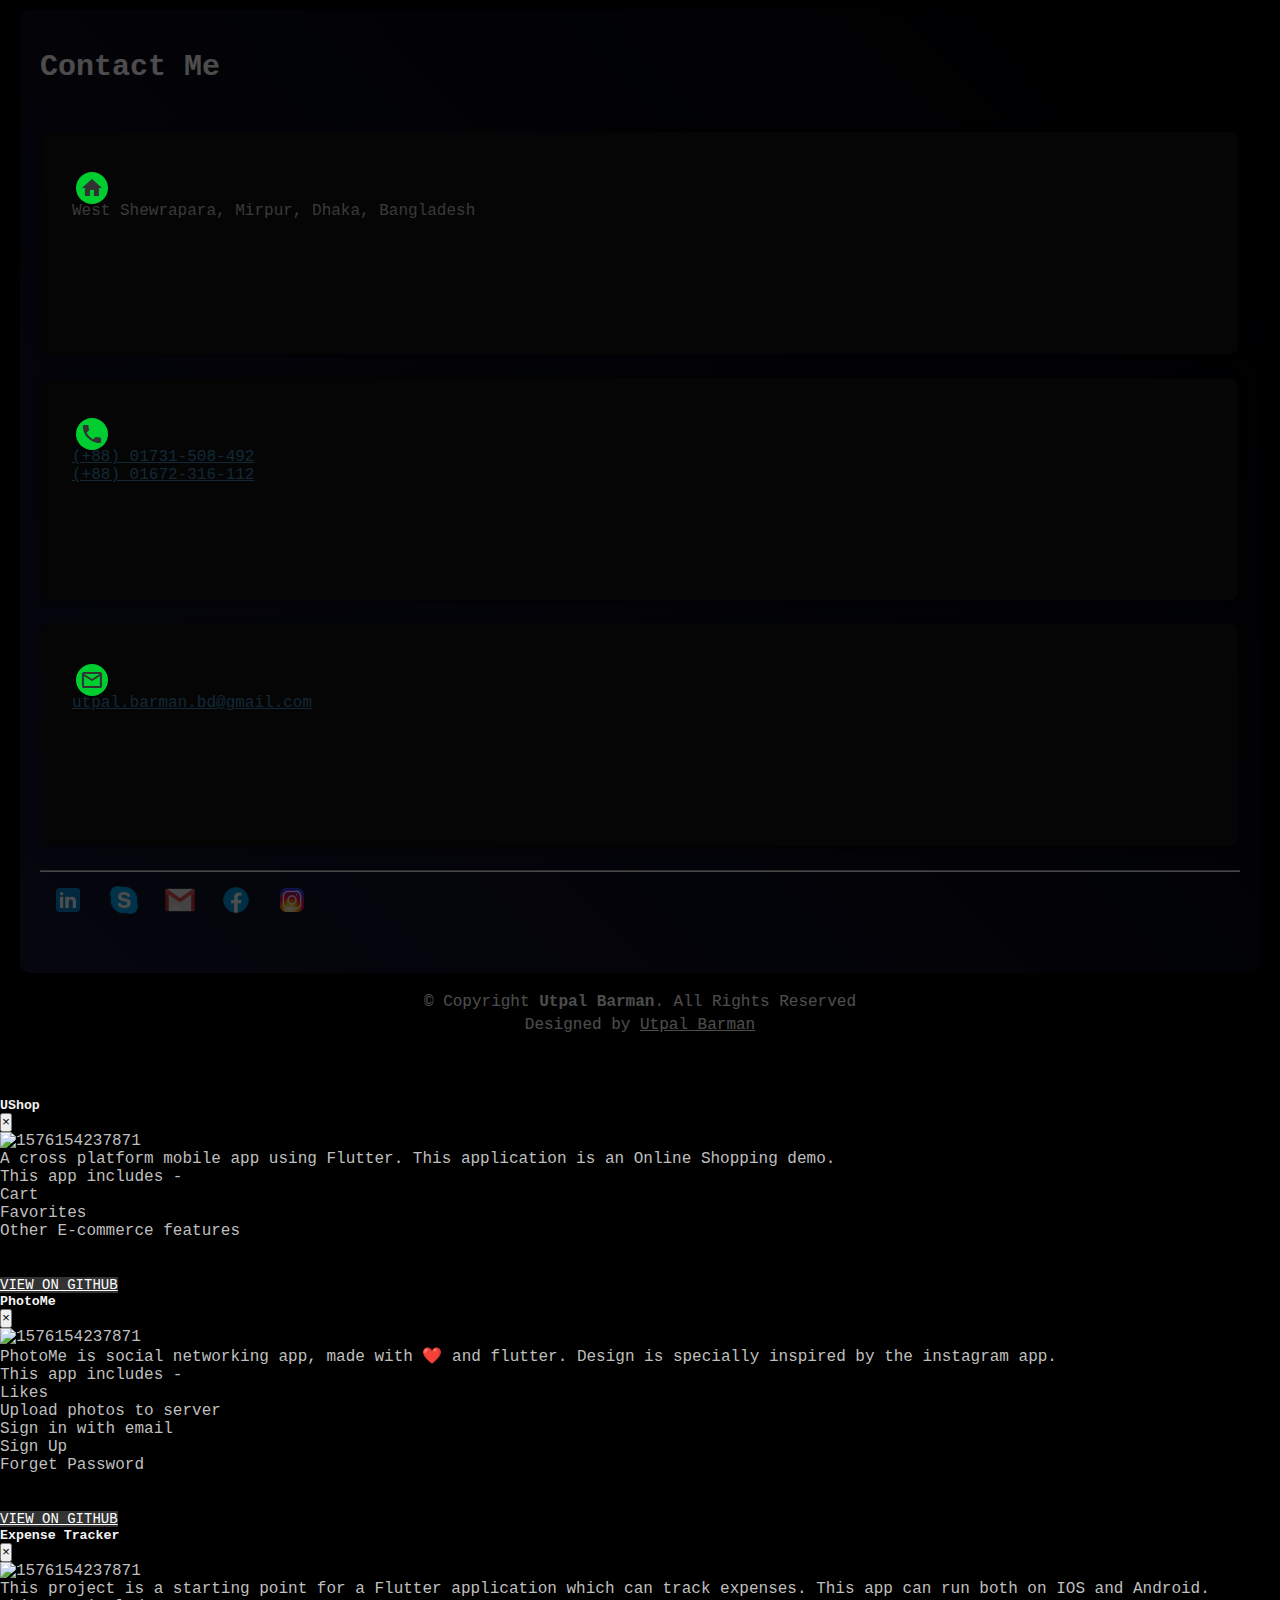
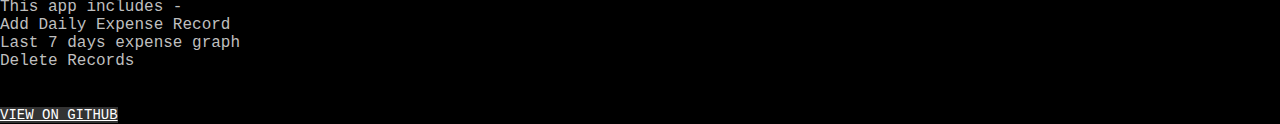
==== commit 55abbfd5: "chore: Removed top intro section and adjusted dark mode support" ====
--- a/index.min.html
+++ b/index.min.html
@@ -1,6 +1,34 @@
-<!DOCTYPE html><html lang="en"><head><!-- Global site tag (gtag.js) - Google Analytics --><script async src="https://www.googletagmanager.com/gtag/js?id=UA-165524278-1"></script><script>function gtag(){dataLayer.push(arguments)}window.dataLayer=window.dataLayer||[],gtag("js",new Date),gtag("config","UA-165524278-1")</script><!-- End of Global site tag (gtag.js) - Google Analytics --><meta charset="utf-8"><title>Utpal Barman | Software Engineer | Mobile App Developer | Dhaka, Bangladesh</title><meta content="width=device-width,initial-scale=1" name="viewport"><meta content="Utpal Barman, Utpal, Barman, Android, Flutter, Mobile, Developer, Mobile Developer in Dhaka, RUET, Flutter Developer, Flutter Developer in Dhaka, Cross Platform Developer" name="keywords"><meta content="Utpal Barman is a Mobile Application Developer. He mostly works with Flutter, Native Android and also he knows ReactJS for Web Frontend. He is from Dhaka, Bangladesh." name="description"><!-- <meta name="google-site-verification" content="S5wSrFspIYNXLzG3LfMh9Z4XMzJbnkTR4y0JR3YNsuU" /> --><!-- favicons --><link href="img/favicon.ico" rel="icon"><link href="img/favicon-large.png" rel="apple-touch-icon"><!-- bootstrap CSS file --><link href="lib/bootstrap/css/bootstrap.min.css" rel="stylesheet"><!-- libraries CSS files --><link href="lib/font-awesome/css/font-awesome.min.css" rel="stylesheet"><link href="lib/animate/animate.min.css" rel="stylesheet"><link href="lib/ionicons/css/ionicons.min.css" rel="stylesheet"><link href="lib/owlcarousel/assets/owl.carousel.min.css" rel="stylesheet"><link href="lib/lightbox/css/lightbox.min.css" rel="stylesheet"><!-- waves css --><link href="css/waves.css" rel="stylesheet"><!-- main css file --><link href="css/style.min.css" rel="stylesheet"><!--Material Icon & Google Font--><link rel="stylesheet" href="https://fonts.googleapis.com/icon?family=Material+Icons"><link href="https://fonts.googleapis.com/css2?family=Noto+Sans:wght@400&display=swap" rel="stylesheet"><link href="https://fonts.googleapis.com/css2?family=Montserrat:wght@400;500;700&display=swap" rel="stylesheet"><!-- crips chat --><script type="text/javascript">window.$crisp=[],window.CRISP_WEBSITE_ID="56e2b302-ff6c-4a69-b35a-cb269a39449a",d=document,s=d.createElement("script"),s.src="https://client.crisp.chat/l.js",s.async=1,d.getElementsByTagName("head")[0].appendChild(s)</script></head><body id="u-body"><!--Nav Start--><nav class="navbar navbar-b navbar-trans navbar-expand-lg fixed-top" id="mainNav"><div class="u-align-center"><a class="navbar-brand js-scroll" href="#u-body">Utpal Barman</a></div><div style="margin-left:auto"><a href="tel:+8801731508492"><span class="material-icons u-show-on-mobile-only">call </span></a><button class="navbar-toggler collapsed" type="button" data-toggle="collapse" data-target="#navbarDefault" aria-controls="navbarDefault" aria-expanded="false" aria-label="Toggle navigation" style="top:7px"><span></span> <span></span> <span></span></button></div><div class="navbar-collapse collapse justify-content-end" id="navbarDefault"><ul class="navbar-nav"><li class="nav-item"><a class="nav-link js-scroll active" href="#u-home">Home</a></li><li class="nav-item"><a class="nav-link js-scroll" href="#u-about">About</a></li><li class="nav-item"><a class="nav-link js-scroll" href="#u-education">Education</a></li><li class="nav-item"><a class="nav-link js-scroll" href="#u-portfolio">Portfolio</a></li><li class="nav-item"><a class="nav-link js-scroll" href="#u-contact">Contact</a></li></ul></div><a href="tel:+8801731508492" data-toggle="tooltip" title="(+88) 01731 508 492"><span class="material-icons u-hide-on-mobile u-nav-call-icon">call</span></a></nav><!--Nav End--><!--Intro Banner Starts--><div id="u-home" class="intro route bg-image" style="background-image:url(img/intro-bg.jpg)"><div class="overlay-itro"></div><div class="intro-content display-table"><div class="table-cell"><div class="container"><h1 class="intro-title mb-4">I am Utpal Barman</h1><p class="intro-subtitle"><span class="text-slider-items">Software Engineer, Mobile Application Developer, Experiend in Cross Platform, Experiend in Native Android </span><strong class="text-slider"></strong></p></div></div></div></div><!--Intro Banner End--><!--About Section--><section id="u-about"><div class="container"><div class="row"><div class="col-md-12"><img style="width:200px;display:block;margin:0 auto;top:-45px;position:relative" class="rounded-circle u-blue-circle" src="img/profile.jpg"></div><div class="col-md-12"><div class="text-center"><h2>Utpal Barman</h2><p><i>Software Engineer, HeavyTask LLC</i></p><div class="u-center"><div class="u-social"><a href="https://www.linkedin.com/in/utpal-barman/" target="_blank"><img src="[data-uri]"></a></div><div class="u-social"><a href="https://join.skype.com/invite/YKZe1ad0yuyK" target="_blank"><img src="[data-uri]"></a></div><div class="u-social"><a href="mailto:utpal.barman.bd@gmail.com" target="_blank"><img src="[data-uri]"></a></div><div class="u-social"><a href="https://www.facebook.com/utpal777" target="_blank"><img src="[data-uri]"></a></div><div class="u-social"><a href="https://www.instagram.com/utpal_barman_/" target="_blank"><img src="[data-uri]"></a></div></div></div></div></div></div></section><!--End About Section--><!--Skill and About Section starts--><section id="u-skill" class="my-4"><div class="container"><div class="row"><div class="col-lg-4"><div class="u-card"><h2>Experience</h2><hr><div class="u-rounded-gray-bg"><img class="u-thumb-img u-circle-border" src="https://www.heavytask.com/wp-content/uploads/2019/02/heavytask-logo.png"> <a href="https://heavytask.com">HeavyTask LLC</a></div><div class="p-4"><p><span class="material-icons">work </span>Software Engineer</p><p><span class="material-icons">timelapse </span>Dec, 2018 - Present <span id="u-date-js"></span></p><script></script></div></div><div class="u-card"><h2>Top Skills</h2><hr><span>Android Native</span> <span class="pull-right">80%</span><div class="progress"><div class="progress-bar" role="progressbar" style="width:80%" aria-valuenow="85" aria-valuemin="0" aria-valuemax="100"></div></div><span>Flutter</span> <span class="pull-right">85%</span><div class="progress"><div class="progress-bar" role="progressbar" style="width:85%" aria-valuenow="75" aria-valuemin="0" aria-valuemax="100"></div></div><span>JavaScript</span> <span class="pull-right">75%</span><div class="progress"><div class="progress-bar" role="progressbar" style="width:75%" aria-valuenow="50" aria-valuemin="0" aria-valuemax="100"></div></div><span>Wordpress</span> <span class="pull-right">85%</span><div class="progress"><div class="progress-bar" role="progressbar" style="width:85%" aria-valuenow="90" aria-valuemin="0" aria-valuemax="100"></div></div></div></div><div class="col-lg-8"><div class="u-card"><div class=""><h2>About me</h2><hr><p class="u-text">I'm currently working at HeavyTask LLC as a Software Engineer. It's focused on Mobile App Development and Web Development. Currently I'm working on Cross-Platform Mobile App Development using Flutter.</p><p class="u-text">I have successfully completed my undergraduate thesis on "Facial Expression Recognition using Convolutional Neural Networks". I have successfully completed my 3 undergraduate projects.</p><p class="u-text">During this time, I have participated in many Mobile Application (Android OS) Development Contests. I have also worked in Web-based Software Development Projects in the Codeigniter framework. I have good knowledge in PHP, HTML, JavaScript, WordPress etc. I'm looking for a better opportunity to work.</p><p class="u-text">I am a technology lover, love to discover new things. I love to think and code. I like to help others. I want to start my career where I can show my creativity. I am passionate and very hard working. I believe in myself. My self-motivated attitude can be an add-on for any organization. I pass my leisure time watching YouTube and browsing the Internet to discover what is happening to the Tech world.</p><br><a class="btn btn-primary waves-effect waves-light u-button-text bg-brand d-block mt-4 mb-2 py-3 px-3" href="https://bit.ly/utpalb" target="_blank">Preview & Download My Resume</a></div></div></div></div></div></section><!--Skill and About Section ends--><!--Education section starts --><section id="u-education" class="my-4"><div class="container"><div class="row"><div class="col-md-12"><center><h2 class="u-h2">Education</h2><hr></center></div></div><div class="row"><div class="col-md-12"><div class="service-box"><img class="u-institute-logo u-center" src="img/ruet.png"><div class="service-content"><h3 class="text-center text-uppercase">Rajshahi University of Engineering & Technology (RUET), Rajshahi</h3><p class="s-description text-center">Computer Science and Engineering<br>First Class</p></div></div></div><div class="col-md-12"><div class="service-box"><img class="u-institute-logo u-center" src="img/ndc.png"><div class="service-content"><h3 class="text-center text-uppercase">Notre Dame College, Dhaka</h3><p class="s-description text-center">Higher Secondary Certificate (HSC)<br>GPA 5.00 of 5.00 (all subjects)</p></div></div></div><div class="col-md-12"><div class="service-box"><img class="u-institute-logo u-center" src="img/gscahs.jpg"><div class="service-content"><h3 class="text-center text-uppercase">Govt. Science College Attached High School, Dhaka</h3><p class="s-description text-center">Secondary School Certificate (SSC)<br>GPA 5.00 of 5.00 (all subjects)</p></div></div></div></div></div></section><!-- Educationsection ends --><!--/ Section Portfolio Star /--><section id="u-portfolio" class="my-4"><div class="container"><div class="row"><div class="col-md-12"><h2 class="u-h2 u-center-text">Portfolio</h2><hr></div></div><div class="row"><div class="col-md-4"><div class="work-box"><a href="https://user-images.githubusercontent.com/16848599/70713405-270bfa00-1d10-11ea-82a3-b004ad2ba1c6.JPEG" data-lightbox="gallery-mf"><div class="work-img"><img src="https://user-images.githubusercontent.com/16848599/70713405-270bfa00-1d10-11ea-82a3-b004ad2ba1c6.JPEG" alt="" class="img-fluid"></div><div class="work-content"><div class="row"><div class="col-sm-12"><span class="w-title">UShop</span> <span class="label label-info">Flutter</span><hr><div class="w-more"><span class="w-date">An E-Commerce App with Cart, Order</span></div><a target="_blank" class="btn btn-primary waves-effect waves-light u-button-text bg-brand d-block mt-4 mb-2 py-3 px-3" target="_blank" href="https://github.com/utpal-barman/ushop">Project Details</a></div></div></div></a></div></div><div class="col-md-4"><div class="work-box"><a href="https://user-images.githubusercontent.com/16848599/71556155-eaa20300-2a5e-11ea-9557-a7751450889b.JPEG" data-lightbox="gallery-mf"><div class="work-img"><img src="https://user-images.githubusercontent.com/16848599/71556155-eaa20300-2a5e-11ea-9557-a7751450889b.JPEG" alt="" class="img-fluid"></div><div class="work-content"><div class="row"><div class="col-sm-12"><span class="w-title">PhotoMe</span> <span class="label label-info">Flutter</span><hr><div class="w-more"><span class="w-date">A Social Network App like instagram</span></div><a target="_blank" class="btn btn-primary waves-effect waves-light u-button-text bg-brand d-block mt-4 mb-2 py-3 px-3" target="_blank" href="https://github.com/utpal-barman/ushop">Project Details</a></div></div></div></a></div></div><div class="col-md-4"><div class="work-box"><a href="https://user-images.githubusercontent.com/16848599/71556538-170c4e00-2a64-11ea-987a-14bab2c7c911.JPEG" data-lightbox="gallery-mf"><div class="work-img"><img src="https://user-images.githubusercontent.com/16848599/71556538-170c4e00-2a64-11ea-987a-14bab2c7c911.JPEG" alt="" class="img-fluid"></div><div class="work-content"><div class="row"><div class="col-sm-12"><span class="w-title">Expense Tracker</span> <span class="label label-info">Flutter</span><hr><div class="w-more"><span class="w-date">An Daily Expense tracker with weekly review.</span></div><a target="_blank" class="btn btn-primary waves-effect waves-light u-button-text bg-brand d-block mt-4 mb-2 py-3 px-3" target="_blank" href="https://github.com/utpal-barman/expense_tracker">Project Details</a></div></div></div></a></div></div></div></div></section><!--/ Section Portfolio End /--><!--/ Section Contact-Footer Star /--><section class="paralax-mf footer-paralax bg-image sect-mt4 route" style="background-image:url(img/overlay-bg.jpg)"><div class="overlay-mf"></div><div class="container"><div class="row"><div class="col-sm-12"><div class="contact-mf"><div id="u-contact" class="box-shadow-full"><div class="row"><div class="col-md-6"><div class="title-box-2"><h2>Get me in Github</h2></div><div class="github-card" data-github="utpal-barman/" data-width="300" data-height="317" data-theme="medium"></div><!-- LinkedIn Embeded --><!-- <div class="LI-profile-badge" data-version="v1" data-size="large"
-                                        data-locale="en_US" data-type="horizontal" data-theme="light"
-                                        data-vanity="utpal-barman"><a class="LI-simple-link"
-                                            href='https://bd.linkedin.com/in/utpal-barman?trk=profile-badge'>Utpal
-                                            Barman</a>
-                                    </div> --></div><div class="col-md-6"><div class="title-box-2 pt-4 pt-md-0"><h2>Contact Me</h2></div><div class="more-info"><ul class="list-ico"><li><span class="material-icons">home </span>West Shewrapara, Mirpur, Dhaka, Bangladesh</li><li><span class="material-icons">call </span><a href="tel:+8801731508492">+88 01731 508 492</a> or <a href="tel:+8801672316112">+88 01672 316 112</a></li><li><span class="material-icons">mail_outline </span><a href="mailto:utpal.barman.bd@gmail.com">utpal.barman.bd@gmail.com</a></li></ul></div><div class="socials"><ul><li><a href="https://www.facebook.com/utpal777/"><span class="ico-circle"><i class="ion-social-facebook"></i></span></a></li><li><a href="https://www.instagram.com/utpal_barman_/"><span class="ico-circle"><i class="ion-social-instagram"></i></span></a></li><li><a href="https://www.linkedin.com/in/utpal-barman/"><span class="ico-circle"><i class="ion-social-linkedin"></i></span></a></li><li><a href="https://github.com/utpal-barman"><span class="ico-circle"><i class="ion-social-github"></i></span></a></li></ul></div></div></div></div></div></div></div></div><footer><div class="container"><div class="row"><div class="col-sm-12"><div class="copyright-box"><p class="copyright">&copy; Copyright <strong>Utpal Barman</strong>. All Rights Reserved</p><div class="credits">Designed by <a href="https://bootstrapmade.com/">Utpal Barman</a></div></div></div></div></div></footer></section><!--/ Section Contact-footer End /--> <a href="#" class="back-to-top"><i class="fa fa-chevron-up"></i></a><div id="preloader"></div><!-- JavaScript Libraries --><script src="lib/jquery/jquery.min.js"></script><script src="lib/jquery/jquery-migrate.min.js"></script><script src="lib/popper/popper.min.js"></script><script src="lib/bootstrap/js/bootstrap.min.js"></script><script src="lib/easing/easing.min.js"></script><script src="lib/counterup/jquery.waypoints.min.js"></script><script src="lib/counterup/jquery.counterup.js"></script><script src="lib/owlcarousel/owl.carousel.min.js"></script><script src="lib/lightbox/js/lightbox.min.js"></script><script src="lib/typed/typed.min.js"></script><!-- Github Embeded --><script src="//cdn.jsdelivr.net/github-cards/latest/widget.js"></script><!-- LinkedIn Embeded --><script type="text/javascript" src="https://platform.linkedin.com/badges/js/profile.js" async defer></script><!-- Compiled and minified JavaScript --><script src="https://cdnjs.cloudflare.com/ajax/libs/materialize/1.0.0/js/materialize.min.js"></script><!-- Main Javascript File --><script src="js/main.js"></script></body></html>+<!DOCTYPE html><html lang="en"><head><!-- Global site tag (gtag.js) - Google Analytics --><script async src="https://www.googletagmanager.com/gtag/js?id=UA-165524278-1"></script><script>function gtag(){dataLayer.push(arguments)}window.dataLayer=window.dataLayer||[],gtag("js",new Date),gtag("config","UA-165524278-1")</script><!-- End of Global site tag (gtag.js) - Google Analytics --><!-- Primary Meta Tags --><title>Utpal Barman | Software Engineer | Mobile App Developer</title><meta name="title" content="Utpal Barman | Software Engineer | Mobile Apps Developer | Dhaka, Bangladesh"><meta name="description" content="Utpal Barman is a Mobile Application Developer from Dhaka, Bangladesh. He mostly works with Flutter, Native Android, and also he knows ReactJS for Web Frontend."><!-- Open Graph / Facebook --><meta property="og:type" content="website"><meta property="og:url" content="https://utpal-barman.github.io/"><meta property="og:title" content="Utpal Barman | Software Engineer | Dhaka, Bangladesh"><meta property="og:description" content="Utpal Barman is a Software Engineer from Dhaka, Bangladesh. He mostly works with Flutter, ReactJS, NextJS, NodeJS, ExpressJS, etc"><meta property="og:image" content="https://utpal-barman.github.io/assets/img/utpal-barman-meta-image.webp"><!-- Twitter --><meta property="twitter:card" content="summary_large_image"><meta property="twitter:url" content="https://utpal-barman.github.io/"><meta property="twitter:title" content="Utpal Barman | Software Engineer | Mobile App Developer | Dhaka, Bangladesh"><meta property="twitter:description" content="Utpal Barman is a Mobile Application Developer from Dhaka, Bangladesh. He mostly works with Flutter, Native Android, and also he knows ReactJS for Web Frontend."><meta property="twitter:image" content="https://utpal-barman.github.io/assets/img/utpal-barman-meta-image.webp"><!-- meta config --><meta charset="UTF-8"><meta name="viewport" content="width=device-width,initial-scale=1"><meta http-equiv="X-UA-Compatible" content="ie=edge"><meta content="Utpal Barman, Utpal, Barman, Android, Flutter, Mobile, Developer, Mobile Developer in Dhaka, RUET, Flutter Developer, Flutter Developer in Dhaka, Cross Platform Developer" name="keywords"><!-- <meta name="google-site-verification" content="S5wSrFspIYNXLzG3LfMh9Z4XMzJbnkTR4y0JR3YNsuU" /> --><!-- favicons --><link href="./assets/img/favicon.ico" rel="icon"><link href="./assets/img/favicon-large.png" rel="apple-touch-icon"><!-- bootstrap CSS file --><link href="./assets/lib/bootstrap/css/bootstrap.min.css" rel="stylesheet"><!-- libraries CSS files --><link href="./assets/lib/animate/animate.min.css" rel="stylesheet"><link href="./assets/lib/ionicons/css/ionicons.min.css" rel="stylesheet"><link href="./assets/lib/owlcarousel/assets/owl.carousel.min.css" rel="stylesheet"><link href="./assets/lib/lightbox/css/lightbox.min.css" rel="stylesheet"><!-- waves css --><link href="./assets/css/waves.css" rel="stylesheet"><!-- slick css --><link rel="stylesheet" type="text/css" href="//cdn.jsdelivr.net/npm/slick-carousel@1.8.1/slick/slick.css"><link rel="stylesheet" type="text/css" href="//cdn.jsdelivr.net/npm/slick-carousel@1.8.1/slick/slick-theme.css"><!-- main css file --><link href="./assets/css/style.min.css" rel="stylesheet"><!--Material Icon & Google Font--><link href="https://fonts.googleapis.com/icon?family=Material+Icons" rel="stylesheet"><link href="https://fonts.googleapis.com/css2?family=Roboto:wght@400;700;900&display=swap" rel="stylesheet"><link href="https://fonts.googleapis.com/css2?family=Montserrat:wght@400;500;700&display=swap" rel="stylesheet"><!-- crips chat --><script type="text/javascript">window.$crisp=[],window.CRISP_WEBSITE_ID="56e2b302-ff6c-4a69-b35a-cb269a39449a",d=document,s=d.createElement("script"),s.src="https://client.crisp.chat/l.js",s.async=1,d.getElementsByTagName("head")[0].appendChild(s)</script></head><body id="u-body"><!--Nav Start--><nav class="navbar navbar-b navbar-trans navbar-expand-lg fixed-top" id="mainNav"><div class="u-align-center"><a class="navbar-brand js-scroll" href="#u-body">Utpal Barman</a></div><div style="margin-left:auto"><a href="tel:+8801731508492"><span class="material-icons u-show-on-mobile-only">call </span></a><button class="navbar-toggler collapsed" type="button" data-toggle="collapse" data-target="#navbarDefault" aria-controls="navbarDefault" aria-expanded="false" aria-label="Toggle navigation" style="top:7px"><span></span> <span></span> <span></span></button></div><div class="navbar-collapse collapse justify-content-end" id="navbarDefault"><ul class="navbar-nav"><li class="nav-item"><a class="nav-link js-scroll active" href="#u-home">Home</a></li><li class="nav-item"><a class="nav-link js-scroll" href="#u-about">About</a></li><li class="nav-item"><a class="nav-link js-scroll" href="#u-education">Education</a></li><li class="nav-item"><a class="nav-link js-scroll" href="#u-portfolio">Portfolio</a></li><li class="nav-item"><a class="nav-link js-scroll" href="#u-contact">Contact</a></li></ul></div><a href="tel:+8801731508492" data-toggle="tooltip" title="(+88) 01731 508 492"><span class="material-icons u-hide-on-mobile u-nav-call-icon rounded">call</span></a></nav><!--Nav End--><!--Intro Banner Starts--><!-- <div
+      id="u-home"
+      class="intro route bg-image"
+      style="background-image: url(assets/img/intro-bg.webp)"
+    >
+      <div class="overlay-itro"></div>
+      <div class="intro-content display-table">
+        <div class="table-cell">
+          <div class="container">
+            <h1 class="intro-title mb-4">I am Utpal Barman</h1>
+            <p class="intro-subtitle">
+              <span class="text-slider-items">
+                Software Engineer, Mobile Application Developer, <br />
+                Experienced in Cross Platform (Flutter), <br />
+                Native Android Developer, ReactJS Developer
+              </span>
+              <strong class="text-slider"></strong>
+            </p>
+          </div>
+        </div>
+      </div>
+    </div>
+    --><!--Intro Banner End--><br><br><br><br><br><br><!--About Section--><section id="u-about"><div class="container"><div class="row"><div class="col-md-12"><img style="width:200px;display:block;margin:0 auto;top:-45px;position:relative" class="rounded-circle u-blue-circle" src="./assets/img/utpal-profile.webp" alt="Utpal Barman"></div><div class="col-md-12"><div class="text-center"><h2>Utpal Barman</h2><p>Senior Mobile Engineer - I<br>Monstarlab Bangladesh Ltd.</p><div class="u-center"><div class="u-social"><a href="https://www.linkedin.com/in/utpal-barman/" target="_blank" rel="noreferrer"><img src="[data-uri]" alt="LinkedIn Logo"></a></div><div class="u-social"><a href="https://join.skype.com/invite/YKZe1ad0yuyK" target="_blank" rel="noreferrer"><img src="[data-uri]" alt="Skype Logo"></a></div><div class="u-social"><a href="mailto:utpal.barman.bd@gmail.com" target="_blank" rel="noreferrer"><img src="[data-uri]" alt="Gmail Logo"></a></div><div class="u-social"><a href="https://www.facebook.com/utpal777" target="_blank" rel="noreferrer"><img src="[data-uri]" alt="Facebook Logo"></a></div><div class="u-social"><a href="https://www.instagram.com/utpal_barman_/" target="_blank" rel="noreferrer"><img src="[data-uri]" alt="Instagram Logo"></a></div></div></div></div></div></div></section><!--End About Section--><!--Skill and About Section starts--><section id="u-skill" class="my-4"><div class="container"><div class="row"><div class="col-lg-4"><div class="u-card"><h2>Experience</h2><hr><div class="work__experienceCard u-rounded-gray-bg"><div class="work__experienceCompanyName"><img class="u-thumb-img u-circle-border" src="./assets/img/monstarlab-bangladesh-utpal-barman.jpeg" alt="HeavyTask LLC"> <span>Monstarlab Bangladesh Ltd.</span></div><div class="work__experienceDetail"><span class="material-icons">work_outline </span><span style="font-size:14px">Senior Mobile Engineer - I</span><br><span style="font-size:12px;margin-left:40px;color:#a5a3a3">August, 2023 - Present</span></div><div class="work__experienceDetail"><span class="material-icons">work_outline </span><span style="font-size:14px">Mobile Engineer - II</span><br><span style="font-size:12px;margin-left:40px;color:#a5a3a3">Aug, 2021 - July, 2023</span></div></div><div class="work__experienceCard u-rounded-gray-bg"><div class="work__experienceCompanyName"><img class="u-thumb-img u-circle-border" src="./assets/img/heavytask-logo.png" alt="HeavyTask LLC"> <span>HeavyTask LLC</span></div><div class="work__experienceDetail"><span class="material-icons">work_outline </span><span style="font-size:14px">Software Engineer</span><br><span style="font-size:12px;margin-left:40px;color:#a5a3a3">Jan, 2019 - Jul, 2021</span></div></div></div><div class="u-card"><h2>Top Skills</h2><hr><span>Flutter</span> <span class="pull-right">90%</span><div class="progress"><div class="progress-bar" role="progressbar" style="width:90%" aria-valuenow="75" aria-valuemin="0" aria-valuemax="100"></div></div><span>ReactJS, NextJS</span> <span class="pull-right">85%</span><div class="progress"><div class="progress-bar" role="progressbar" style="width:85%" aria-valuenow="50" aria-valuemin="0" aria-valuemax="100"></div></div><span>Android, Jetpack Compose</span> <span class="pull-right">80%</span><div class="progress"><div class="progress-bar" role="progressbar" style="width:80%" aria-valuenow="85" aria-valuemin="0" aria-valuemax="100"></div></div><!--<span>Wordpress</span> <span class="pull-right">75%</span>--><!--<div class="progress">--><!--  <div--><!--    class="progress-bar"--><!--    role="progressbar"--><!--    style="width: 75%;"--><!--    aria-valuenow="90"--><!--    aria-valuemin="0"--><!--    aria-valuemax="100"--><!--  ></div>--><!--</div>--></div></div><div class="col-lg-8"><div class="u-card"><div class=""><h2>About me</h2><hr><div class="u-about-me-text" style="text-align:justify"><p class="u-text">I'm currently working at Monstarlab Bangladesh Ltd. as a Senior Mobile Engineer - I. Working on Cross-Platform Mobile App Development using Flutter. In the previous companies, I have worked on Flutter, ReactJS, NextJS, etc</p><p class="u-text">I have successfully completed my undergraduate thesis on "Facial Expression Recognition using Convolutional Neural Networks". I have successfully completed my 3 undergraduate projects.</p><p class="u-text">During this time, I have participated in many Mobile Application (Android OS) Development Contests. I have also worked in Web-based Software Development Projects in the Codeigniter framework. I have good knowledge in PHP, HTML, JavaScript, WordPress etc. I'm looking for a better opportunity to work.</p><p class="u-text">I am a technology lover, love to discover new things. I love to think and code. I like to help others. I want to start my career where I can show my creativity. I am passionate and very hard working. I believe in myself. My self-motivated attitude can be an add-on for any organization. I pass my leisure time watching YouTube and browsing the Internet to discover what is happening to the Tech world.</p></div><br><a class="btn btn-primary waves-effect waves-light u-button-text bg-brand d-block mt-4 mb-2 py-3 px-3" href="https://utpal-barman.github.io/resume/Utpal_Barman_Resume.pdf" target="_blank" rel="noreferrer">Preview & Download My Resume</a></div></div></div></div></div></section><!--Skill and About Section ends--><!--Education section starts --><section id="u-education" class="my-4"><div class="container"><div class="row"><div class="col-md-12"><center><h2 class="u-h2">Education</h2><hr></center></div></div><div class="row"><div class="col-md-12"><div class="service-box"><img class="u-institute-logo u-center" src="./assets/img/ruet-logo.webp" alt="RUET Icon Logo"><div class="service-content"><h3 class="text-center text-uppercase">Rajshahi University of Engineering & Technology (RUET), Rajshahi</h3><p class="text-center">Computer Science and Engineering<br>First Class</p></div></div></div><div class="col-md-12"><div class="service-box"><img class="u-institute-logo u-center" src="./assets/img/ndc-logo.webp" alt="Notre Dame College Icon Logo"><div class="service-content"><h3 class="text-center text-uppercase">Notre Dame College, Dhaka</h3><p class="text-center">Higher Secondary Certificate (HSC)<br>GPA 5.00 of 5.00 (all subjects)</p></div></div></div><div class="col-md-12"><div class="service-box"><img class="u-institute-logo u-center" src="./assets/img/gscahs-logo.webp" alt="Govt. Science School Icon Logo"><div class="service-content"><h3 class="text-center text-uppercase">Govt. Science College Attached High School, Dhaka</h3><p class="text-center">Secondary School Certificate (SSC)<br>GPA 5.00 of 5.00 (all subjects)</p></div></div></div></div></div></section><!-- Educationsection ends --><!--portfolio section starts--><section id="u-portfolio" class="my-4 spacer"><div class="container"><div class="row"><div class="col-md-12"><h2 class="u-h2 text-center">Portfolio</h2><hr></div></div><div class="row" style="padding:48px 24px;align-items:center"><div class="col-md-6"><h3>uClassRoom</h3><p class="u-web-project-text">uClassRoom is a project to solve the online examination system in this COVID situation. The plan is to make the exam taking system more easier than before, for now this is now developing as of my personal projects. Students can login and start their MCQ exam easily and after submitting their answers, they can get results instantly. A teacher just has to submit the questions and answers, our system will automatically check each students answer scripts. Teacher will provide a exam code before the examination starts.</p></div><div class="col-md-6"><img src="assets/img/uClassroom.gif" alt="uclassroom_preview" width="100%"></div></div></div></section><!--end of portfolio section--><!--portfolio section starts--><section id="u-portfolio" class="my-4"><div class="container"><div class="row"><div class="col-md-12"><h2 class="u-h2 text-center">More Projects</h2><hr></div></div><div class="row"><div class="col-md-4"><div class="work-box"><a data-toggle="modal" data-target="#uShopModal"><div class="work-img"><img src="https://user-images.githubusercontent.com/16848599/70713405-270bfa00-1d10-11ea-82a3-b004ad2ba1c6.JPEG" alt="UShop App Image" class="img-fluid"></div><div class="work-content"><div class="row"><div class="col-sm-12"><span class="w-title">UShop</span> <span class="label label-info">Flutter</span><hr><div class="w-more"><span class="w-date">An E-Commerce App with Cart, Order</span></div><a target="_blank" class="btn btn-primary waves-effect waves-light u-button-text bg-brand d-block mt-4 mb-2 py-3 px-3" href="https://github.com/utpal-barman/ushop" rel="noreferrer">Project Details</a></div></div></div></a></div></div><div class="col-md-4"><div class="work-box"><a data-toggle="modal" data-target="#photoMeModal"><div class="work-img"><img src="https://user-images.githubusercontent.com/16848599/71556155-eaa20300-2a5e-11ea-9557-a7751450889b.JPEG" alt="PhotoMe App Image" class="img-fluid"></div><div class="work-content"><div class="row"><div class="col-sm-12"><span class="w-title">PhotoMe</span> <span class="label label-info">Flutter</span><hr><div class="w-more"><span class="w-date">A Social Network App like instagram</span></div><a target="_blank" class="btn btn-primary waves-effect waves-light u-button-text bg-brand d-block mt-4 mb-2 py-3 px-3" href="https://github.com/utpal-barman/PhotoMe" rel="noreferrer">Project Details</a></div></div></div></a></div></div><div class="col-md-4"><div class="work-box"><a data-toggle="modal" data-target="#expenseTrackerModal"><div class="work-img"><img src="https://user-images.githubusercontent.com/16848599/71556538-170c4e00-2a64-11ea-987a-14bab2c7c911.JPEG" alt="Expense Tracker App Image" class="img-fluid"></div><div class="work-content"><div class="row"><div class="col-sm-12"><span class="w-title">Expense Tracker</span> <span class="label label-info">Flutter</span><hr><div class="w-more"><span class="w-date">An Daily Expense tracker with weekly review.</span></div><a target="_blank" class="btn btn-primary waves-effect waves-light u-button-text bg-brand d-block mt-4 mb-2 py-3 px-3" href="https://github.com/utpal-barman/expense_tracker" rel="noreferrer">Project Details</a></div></div></div></a></div></div></div></div></section><!--end of portfolio section--><section id="u-github-cta" class="my-4 p-5" style="background-image:url(assets/img/home-set-up-sided.webp);background-position:center;background-size:cover;background-blend-mode:overlay;background-color:#2d3b61;padding:80px 20px!important;margin:80px 0!important"><div class="container"><div class="row"><div class="col-md-6 d-flex align-items-center"><div class="w-100 text-sm-center"><span class="d-block text-white u-header-span u-opcaity-70 my-3">Visit my Github Repositories</span> <span class="d-block text-white u-opcaity-70">Have a look on my latest work on Github</span> <a href="https://github.com/utpal-barman?tab=repositories" target="_blank" class="btn btn-danger px-5 py-3 waves-effect waves-light my-4 u-opcaity-70 u-opcaity-100-on-hover" rel="noreferrer">SHOW GITHUB PROJECTS</a></div></div></div></div></section><!--more projects section starts--><section id="u-projects" class="my-4"><div class="container"><div class="row"><div class="col-md-12"><h2 class="u-h2 text-center">More Projects</h2><hr></div></div><!-- slick js  --><div id="u-carousel"></div></div></section><!--end of projects section--><!--contact me section starts--><section class="paralax-mf footer-paralax bg-image sect-mt4 route" style="background-image:url(assets/img/overlay-bg.webp)"><div class="overlay-mf"></div><div class="container"><div class="row"><div class="col-sm-12"><div class="contact-mf"><div id="u-contact" class="u-container" style="border-radius:10px"><div class="row"><div class="col-md-12"><div class="title-box-2 pt-4 pt-md-0"><h2 class="text-center" style="color:#fff">Contact Me</h2></div><div class="row"><div class="col-lg-4"><div class="u-h-222 u-card p-4 m-2"><div class="text-center"><span class="material-icons rounded">home</span></div><p class="text-center py-4">West Shewrapara, Mirpur, Dhaka, Bangladesh</p></div></div><div class="col-lg-4"><div class="u-h-222 u-card p-4 m-2"><div class="text-center"><span class="material-icons text-center rounded">call</span></div><p class="text-center py-4"><a href="tel:+8801731508492">(+88) 01731-508-492</a><br><a href="tel:+8801672316112">(+88) 01672-316-112</a></p></div></div><div class="col-lg-4"><div class="u-h-222 u-card p-4 m-2"><div class="text-center"><span class="material-icons rounded">mail_outline</span></div><p class="text-center py-4"><a href="mailto:utpal.barman.bd@gmail.com">utpal.barman.bd@gmail.com</a></p></div></div></div><hr><div class="row"><div class="col-md-12"><div class="d-table mx-auto"><div class="u-social"><a href="https://www.linkedin.com/in/utpal-barman/" target="_blank" rel="noreferrer"><img src="[data-uri]" alt="LinkedIn Logo"></a></div><div class="u-social"><a href="https://join.skype.com/invite/YKZe1ad0yuyK" target="_blank" rel="noreferrer"><img src="[data-uri]" alt="Skype Logo"></a></div><div class="u-social"><a href="mailto:utpal.barman.bd@gmail.com" target="_blank" rel="noreferrer"><img src="[data-uri]" alt="Gmail Logo"></a></div><div class="u-social"><a href="https://www.facebook.com/utpal777" target="_blank" rel="noreferrer"><img src="[data-uri]" alt="Facebook Logo"></a></div><div class="u-social"><a href="https://www.instagram.com/utpal_barman_/" target="_blank" rel="noreferrer"><img src="[data-uri]" alt="Instragram Logo"></a></div></div></div></div></div></div></div></div></div></div></div><footer><div class="container"><div class="row"><div class="col-sm-12"><div class="copyright-box"><p class="copyright">&copy; Copyright <strong>Utpal Barman</strong>. All Rights Reserved</p><div class="credits">Designed by <a href="https://www.linkedin.com/in/utpal-barman/" target="_blank" rel="noreferrer">Utpal Barman</a></div></div></div></div></div></footer></section><!-- end of contact me section--><!-- all modals --><!-- modal in this section --><!-- uShopModal --><div class="modal fade" id="uShopModal" tabindex="-1" role="dialog" aria-labelledby="uShopModalLabel" aria-hidden="true"><div class="modal-dialog modal-lg" role="document"><div class="modal-content"><div class="modal-header"><h5 class="modal-title" id="uShopModalLabel">UShop</h5><button type="button" class="close" data-dismiss="modal" aria-label="Close"><span aria-hidden="true">&times;</span></button></div><div class="modal-body"><div class="row"><div class="col-md-4"><img src="https://user-images.githubusercontent.com/16848599/70713405-270bfa00-1d10-11ea-82a3-b004ad2ba1c6.JPEG" alt="1576154237871" style="max-width:100%"></div><div class="col-md-8"><div><p>A cross platform mobile app using Flutter. This application is an Online Shopping demo.</p>This app includes -<ul><li>Cart</li><li>Favorites</li><li>Other E-commerce features</li></ul><br><br><a href="https://github.com/utpal-barman/ushop" target="_blank" class="btn u-button-text waves-effect waves-light bg-brand d-block px-5 py-3">View on Github</a></div></div></div></div></div></div></div><!-- photoMeModal --><div class="modal fade" id="photoMeModal" tabindex="-1" role="dialog" aria-labelledby="photoMeModalLabel" aria-hidden="true"><div class="modal-dialog modal-lg" role="document"><div class="modal-content"><div class="modal-header"><h5 class="modal-title" id="uShopModalLabel">PhotoMe</h5><button type="button" class="close" data-dismiss="modal" aria-label="Close"><span aria-hidden="true">&times;</span></button></div><div class="modal-body"><div class="row"><div class="col-md-4"><img src="https://user-images.githubusercontent.com/16848599/71556155-eaa20300-2a5e-11ea-9557-a7751450889b.JPEG" alt="1576154237871" style="max-width:100%"></div><div class="col-md-8"><div><p>PhotoMe is social networking app, made with ❤️ and flutter. Design is specially inspired by the instagram app.</p>This app includes -<ul><li>Likes</li><li>Upload photos to server</li><li>Sign in with email</li><li>Sign Up</li><li>Forget Password</li></ul><br><br><a href="https://github.com/utpal-barman/PhotoMe" target="_blank" class="btn u-button-text waves-effect waves-light bg-brand d-block px-5 py-3">View on Github</a></div></div></div></div></div></div></div><!-- expenseTrackerModal --><div class="modal fade" id="expenseTrackerModal" tabindex="-1" role="dialog" aria-labelledby="expenseTrackerModalLabel" aria-hidden="true"><div class="modal-dialog modal-lg" role="document"><div class="modal-content"><div class="modal-header"><h5 class="modal-title" id="expenseTrackerModalLabel">Expense Tracker</h5><button type="button" class="close" data-dismiss="modal" aria-label="Close"><span aria-hidden="true">&times;</span></button></div><div class="modal-body"><div class="row"><div class="col-md-4"><img src="https://user-images.githubusercontent.com/16848599/71556538-170c4e00-2a64-11ea-987a-14bab2c7c911.JPEG" alt="1576154237871" style="max-width:100%"></div><div class="col-md-8"><div><p>This project is a starting point for a Flutter application which can track expenses. This app can run both on IOS and Android.</p>This app includes -<ul><li>Add Daily Expense Record</li><li>Last 7 days expense graph</li><li>Delete Records</li></ul><br><br><a href="https://github.com/utpal-barman/expense_tracker" target="_blank" class="btn u-button-text waves-effect waves-light bg-brand d-block px-5 py-3">View on Github</a></div></div></div></div></div></div></div><!-- back to top button and preloader --><div class="back-to-top u-neumorphism-shadow">⌃</div><div id="preloader"></div><!-- js libraries --><script src="./assets/lib/jquery/jquery.min.js"></script><script src="./assets/lib/jquery/jquery-migrate.min.js"></script><script src="./assets/lib/bootstrap/js/bootstrap.min.js"></script><script src="./assets/lib/easing/easing.min.js"></script><script src="./assets/lib/typed/typed.min.js"></script><script src="./assets/lib/counterup/jquery.counterup.min.js"></script><!-- <script src="./assets/lib/counterup/jquery.waypoints.min.js"></script> --><!-- site social links --><script async type="application/ld+json">{
+        "@context": "http://schema.org",
+        "@type": "Organization",
+        "name": "Utpal Barman",
+        "url": "https://utpal-barman.github.io/",
+        "address": "Dhaka, Bangladesh",
+        "sameAs": [
+          "https://www.facebook.com/utpal777",
+          "https://www.linkedin.com/in/utpal-barman/",
+          "https://www.instagram.com/utpal_barman_/"
+        ]
+      }</script><!-- github api-call js --><script src="./assets/js/api-call.js"></script><!-- slick js --><script type="text/javascript" src="//cdn.jsdelivr.net/npm/slick-carousel@1.8.1/slick/slick.min.js"></script><!-- main js --><script src="./assets/js/main.js"></script></body></html>--- a/assets/css/style.min.css
+++ b/assets/css/style.min.css
@@ -0,0 +1 @@
+:root{--primary-color:#00ff3a}*{font-family:'Courier New',monospace;margin:0;padding:0}html{overflow-y:scroll;background-color:#000}.container{max-width:1300px}.u-header-span,h1,h2,h3,h4,h5,h6{font-family:'Courier New',monospace;color:#f4f4f4}.u-header-span,h2{font-size:30px;font-weight:600}h3{font-size:25px!important;font-weight:600!important}@media (max-width:981px){h2{font-size:22px}h3{font-size:20px!important}}.u-opcaity-70{opacity:.7}.u-opcaity-100-on-hover:hover{opacity:100!important}.u-button-text{font-family:'Courier New',monospace;text-transform:uppercase;font-size:14px}.u-social{display:inline-block;margin:4px;width:48px;height:48px}.u-social img{width:32px;margin:8px;transition:.3s ease}.u-social img:hover{margin:0;width:48px}.u-text-brand{color:var(--primary-color)}.u-btn-brand{color:#fff;background-color:var(--primary-color);border-color:var(--primary-color);width:100%;padding:15px;text-align:center;text-transform:uppercase}.u-btn-brand:hover{color:#fff!important;background-color:var(--primary-color);opacity:.9}body{background-color:#000;color:#bfbfbf;font-size:16px!important}body#u-body{background:linear-gradient(135deg,#44324f 0 2%,#000 20% 100%)}a{color:#1e1e1e;transition:all .5s ease-in-out}a:hover{color:var(--primary-color);text-decoration:none;transition:all .5s ease-in-out}.u-button-text,.u-button-text:hover{color:#fff!important}.u-center{display:block;margin:0 auto}.label{display:inline;padding:.2em .6em .3em;font-size:75%;font-weight:700;line-height:1;color:#fff;text-align:center;white-space:nowrap;vertical-align:baseline;border-radius:.25em}.label-info{background-color:#5bc0de}.u-institute-logo{width:70px;height:70px;object-fit:cover;border-radius:50%;background-color:rgb(89 89 89 / 53%);margin-bottom:16px}.u-blue-circle{border:10px solid #ebebf1;transition:.5s;box-shadow:0 0 20px 20px #00000026}.u-blue-circle:hover{border:10px solid #8f96bf;box-shadow:0 0 20px 0 #555666}.u-carousel-slider:focus{border:0}.u-circle-border{border-radius:50%}.bg-brand{background:#333!important;border-color:#5e7062!important}.box-shadow,.card-blog,.paralax-mf,.service-box,.work-box{box-shadow:0 13px 8px -10px rgba(0,0,0,.1)}.box-shadow-a,.button:hover{box-shadow:0 0 0 4px #cde1f8}.bg-image{background-repeat:no-repeat;background-attachment:fixed;background-size:cover;background-position:center center}.overlay-mf{background-color:#000}.overlay-mf{position:absolute;top:0;left:0;padding:0;height:100%;width:100%;opacity:.7}.progress-bar{background-color:var(--primary-color)}.paralax-mf{position:relative;padding:8rem 0}.display-table{width:100%;height:100%;display:table}.table-cell{display:table-cell;vertical-align:middle}.sect-4{padding:4rem 0}.sect-mt4{margin-top:4rem}.work-img{height:220px!important}.title-box-2{margin-bottom:3rem}.title-left:before{content:'';position:absolute;height:3px;background-color:var(--primary-color);width:100px;bottom:-12px}.box-shadow-full{padding:3rem 1.25rem;position:relative;background-color:#fff;margin-bottom:3rem;z-index:2;box-shadow:0 1px 1px 0 rgba(0,0,0,.06),0 2px 5px 0 rgba(0,0,0,.2)}.socials{padding:1.5rem 0}.socials ul li{display:inline-block}.socials .ico-circle{height:40px;width:40px;font-size:1.7rem;border-radius:50%;line-height:1.4;margin:0 15px 0 0;box-shadow:0 0 0 3px var(--primary-color);transition:all .5s ease}.socials .ico-circle:hover{background-color:var(--primary-color);color:#fff;box-shadow:0 0 0 3px #cde1f8;transition:all .5s ease}.blog-wrapper .post-meta ul,.box-comments .list-comments,.list-ico,.socials ul,.ul-resect,.widget-sidebar .list-sidebar,.widget-tags ul{list-style:none;padding-left:0;margin-bottom:0}.list-ico{line-height:2}.list-ico span{color:var(--primary-color);margin-right:10px}.ico-circle{height:300px;width:300px;font-size:2rem;border-radius:50%;line-height:1.55;margin:0 auto;text-align:center;box-shadow:0 0 0 10px var(--primary-color);display:block}.owl-theme .owl-dots{text-align:center;margin-top:18px}.owl-theme .owl-dots .owl-dot{display:inline-block}.owl-theme .owl-dots .owl-dot span{width:18px;height:7px;margin:5px 5px;background:#cde1f8;border:0 solid #cde1f8;display:block;transition:all .6s ease-in-out;cursor:pointer}.owl-theme .owl-dots .owl-dot:hover span{background-color:#cde1f8}.owl-theme .owl-dots .owl-dot.active span{background-color:#1b1b1b;width:25px}.scrolltop-mf{position:relative;display:none}.scrolltop-mf span{z-index:999;position:fixed;width:42px;height:42px;background-color:var(--primary-color);opacity:.7;font-size:1.6rem;line-height:1.5;text-align:center;color:#fff;top:auto;left:auto;right:30px;bottom:50px;cursor:pointer;border-radius:50%}.back-to-top{position:fixed;display:none;background:var(--primary-color);color:#fff;width:44px;height:44px;text-align:center;line-height:1;font-size:30px;padding:10px;border-radius:50%;left:15px;bottom:15px;transition:background .5s;z-index:11}.back-to-top i{padding-top:12px;color:#fff}#preloader{position:fixed;top:0;left:0;right:0;bottom:0;z-index:9999;overflow:hidden;background:#000}#preloader:before{content:'';position:fixed;top:calc(50% - 30px);left:calc(50% - 30px);border:6px solid #f2f2f2;border-top:6px solid var(--primary-color);border-radius:50%;width:60px;height:60px;-webkit-animation:animate-preloader 1s linear infinite;animation:animate-preloader 1s linear infinite}@-webkit-keyframes animate-preloader{0%{-webkit-transform:rotate(0);transform:rotate(0)}100%{-webkit-transform:rotate(360deg);transform:rotate(360deg)}}@keyframes animate-preloader{0%{-webkit-transform:rotate(0);transform:rotate(0)}100%{-webkit-transform:rotate(360deg);transform:rotate(360deg)}}span.u-nav-call-icon{margin-bottom:16px!important;margin-left:16px!important}.navbar{padding:.5rem 2rem!important}.navbar-b{transition:all .5s ease-in-out;background-color:transparent;padding-top:1.563rem;padding-bottom:1.563rem}.navbar-b.navbar-reduce{box-shadow:0 6px 9px 0 rgba(0,0,0,.06)}.navbar-b.navbar-reduce .nav-item,.navbar-b.navbar-trans .nav-item{position:relative;padding-right:10px;padding-left:0}.navbar-b.navbar-reduce .nav-link,.navbar-b.navbar-trans .nav-link{color:#fff;text-transform:uppercase;font-weight:600}.navbar-b.navbar-reduce .nav-link:before,.navbar-b.navbar-trans .nav-link:before{content:'';position:absolute;margin-left:0;width:0%;bottom:0;left:0;height:2px;transition:all .5s ease}.navbar-b.navbar-reduce .nav-link:hover,.navbar-b.navbar-trans .nav-link:hover{color:#1b1b1b}.navbar-b.navbar-reduce .nav-link:hover:before,.navbar-b.navbar-trans .nav-link:hover:before{width:35px}.navbar-b.navbar-reduce .active>.nav-link:before,.navbar-b.navbar-reduce .nav-link.active:before,.navbar-b.navbar-reduce .nav-link.show:before,.navbar-b.navbar-reduce .show>.nav-link:before,.navbar-b.navbar-trans .active>.nav-link:before,.navbar-b.navbar-trans .nav-link.active:before,.navbar-b.navbar-trans .nav-link.show:before,.navbar-b.navbar-trans .show>.nav-link:before{width:35px}.navbar-b.navbar-trans .nav-link:before{background-color:#fff}.navbar-b.navbar-trans .nav-link:hover{color:#fff}.navbar-b.navbar-trans .active>.nav-link,.navbar-b.navbar-trans .nav-link.active,.navbar-b.navbar-trans .nav-link.show,.navbar-b.navbar-trans .show>.nav-link{color:#fff}.navbar-b.navbar-reduce{transition:all .5s ease-in-out;background-color:rgb(237 237 237 / 25%);backdrop-filter:blur(16px);padding-top:15px;padding-bottom:15px}.navbar-b.navbar-reduce .nav-link:before{background-color:var(--primary-color)}.navbar-b.navbar-reduce .nav-link:hover{color:var(--primary-color)}.navbar-b.navbar-reduce .active>.nav-link,.navbar-b.navbar-reduce .nav-link.active,.navbar-b.navbar-reduce .nav-link.show,.navbar-b.navbar-reduce .show>.nav-link{color:var(--primary-color)}.navbar-b.navbar-reduce .navbar-toggler span{background-color:#1b1b1b}.navbar-b .navbar-brand{color:#fff;font-size:1.6rem;font-weight:600}.navbar-b .dropdown-btn.show .dropdown-menu,.navbar-b .dropdown.show .dropdown-menu,.navbar-b .navbar-nav .dropdown-item.show .dropdown-menu{-webkit-transform:translate3d(0,0,0);transform:translate3d(0,0,0);visibility:visible!important}.navbar-b .dropdown-menu{margin:1.12rem 0 0;border-radius:0}.navbar-b .dropdown-menu .dropdown-item{padding:.7rem 1.7rem;transition:all .5s ease}.navbar-b .dropdown-menu .dropdown-item:hover{background-color:var(--primary-color);color:#fff;transition:all .5s ease}.navbar-b .dropdown-menu .dropdown-item.active{background-color:var(--primary-color)}.navbar-toggler{position:relative}.navbar-toggler:active,.navbar-toggler:focus{outline:0}.navbar-toggler span{display:block;background-color:#fff;height:3px;width:25px;margin-top:4px;margin-bottom:4px;-webkit-transform:rotate(0);transform:rotate(0);left:0;opacity:1}.navbar-toggler span:nth-child(1),.navbar-toggler span:nth-child(3){transition:-webkit-transform .35s ease-in-out;transition:transform .35s ease-in-out;transition:transform .35s ease-in-out,-webkit-transform .35s ease-in-out}.navbar-toggler:not(.collapsed) span:nth-child(1){position:absolute;left:12px;top:10px;-webkit-transform:rotate(135deg);transform:rotate(135deg);opacity:.9}.navbar-toggler:not(.collapsed) span:nth-child(2){height:12px;visibility:hidden;background-color:transparent}.navbar-toggler:not(.collapsed) span:nth-child(3){position:absolute;left:12px;top:10px;-webkit-transform:rotate(-135deg);transform:rotate(-135deg);opacity:.9}.intro{height:100vh;position:relative;color:#fff}.intro .intro-content{text-align:center;position:absolute}.intro .overlay-itro{background-color:rgba(0,0,0,.6);position:absolute;top:0;left:0;padding:0;height:100%;width:100%;opacity:.9}.intro .intro-title{color:#fff;font-weight:600;font-size:2rem}.intro .intro-subtitle{font-size:1.5rem;font-weight:300}.intro .text-slider-items{display:none}.intro-single{height:350px}.intro-single .intro-content{margin-top:30px}.intro-single .intro-title{text-transform:uppercase;font-size:3rem}.intro-single .breadcrumb{background-color:transparent;color:var(--primary-color)}.intro-single .breadcrumb .breadcrumb-item:before{color:#cde1f8}.intro-single .breadcrumb .breadcrumb-item.active{color:#cde1f8}.intro-single .breadcrumb a{color:#fff}.progress{border-radius:30px;margin-bottom:25px}span.w-date{display:-webkit-box;-webkit-line-clamp:3;line-clamp:3;overflow:hidden;-webkit-box-orient:vertical}.service-box{background-color:#111;padding:2.5rem 1.3rem;border-radius:1rem;margin-bottom:3rem}.service-box:hover .ico-circle{transition:all .5s ease;color:#fff;background-color:var(--primary-color);box-shadow:0 0 0 10px #cde1f8}.service-box .service-ico{margin-bottom:1rem;color:#1e1e1e}.service-box .ico-circle{transition:all .5s ease;font-size:4rem}.service-box .s-title{font-size:1.4rem;text-transform:uppercase;text-align:center;padding:.4rem 0}.work-box{margin-bottom:3rem;-webkit-backface-visibility:hidden;backface-visibility:hidden;background-color:#181818}.work-box:hover img{-webkit-transform:scale(1.3);transform:scale(1.3)}.work-img{display:block;overflow:hidden}.work-img img{transition:all 1s}.work-content{padding:2rem 3% 1rem 4%}.work-content .w-more{color:#949494;font-size:.8rem}.work-content .w-more .w-ctegory{color:var(--primary-color)}.work-content .w-like a{color:var(--primary-color)}.work-content .w-like .num-like{font-size:.7rem}.w-title{font-size:1.2rem}.footer-paralax{padding:4rem 0 0 0}.contact-mf{margin-top:4rem}footer{text-align:center;color:#fff;padding-bottom:4rem}footer .copyright{margin-bottom:.3rem}footer .credits{margin-bottom:0}footer .credits a{color:#fff}.button{display:inline-block;padding:.3rem .6rem;text-align:center;vertical-align:middle;-webkit-user-select:none;-moz-user-select:none;-ms-user-select:none;user-select:none;font-size:1rem;border-radius:.3rem;border:1px solid transparent;transition:all .5s ease;cursor:pointer}.button:focus{outline:0}.button:hover{background-color:#0062d3;color:#fff;transition:all .5s ease}.button-a{background-color:var(--primary-color);color:#fff;border-color:#cde1f8}.button-big{padding:.9rem 2.3rem;font-size:1.2rem}.button-rouded{border-radius:5rem}@media (min-width:577px){.counter-box{margin-bottom:1.8rem}}@media (min-width:767px){.about-mf .box-pl2{margin-top:3rem;padding-left:0}.card-blog{margin-bottom:3rem}.contact-mf .box-pl2{margin-top:3rem;padding-left:0}}@media (min-width:768px){.box-shadow-full{padding:3rem}.navbar-b.navbar-reduce .nav-item,.navbar-b.navbar-trans .nav-item{padding-left:10px}.navbar-b.navbar-reduce .nav-link:before,.navbar-b.navbar-trans .nav-link:before{margin-left:18px}.intro .intro-title{font-size:4.5rem}.intro .intro-subtitle{font-size:2.5rem}}span.material-icons{padding:4px;position:relative;top:6px;border-radius:50%!important;color:var(--primary-color)!important;opacity:.8;margin:4px}span.material-icons.rounded{background-color:var(--primary-color);color:#3e3e3e!important}@media (min-width:992px){.testimonial-box .description{padding:0 8rem}}@media (min-width:1200px){.testimonial-box .description{padding:0 13rem}}@media (max-width:1024px){.bg-image{background-attachment:scroll}}@media (max-width:768px){.back-to-top{bottom:15px}}.u-card{box-shadow:0 3px 4px 0 rgba(0,0,0,.14),0 3px 3px -2px rgba(0,0,0,.2),0 1px 8px 0 rgba(0,0,0,.12);padding:30px;margin:24px 2px;border-radius:8px;background-color:#111}.u-card a{color:#3c85b5}img.u-thumb-img{margin-left:8px;margin-right:8px;width:24px;height:24px;object-fit:contain;box-shadow:0 0 20px 5px #42424217;background-color:#fff}.work__experienceDetail{margin-left:36px;color:#424141;margin-bottom:8px}.work__experienceDetail span{color:rgb(204 204 204)!important}.work__experienceCard{margin-bottom:16px;padding:12px 8px}.work__experienceCompanyName{display:flex}.u-rounded-gray-bg{background-color:#181818;border-radius:8px}.u-align-center{display:flex;align-items:center}.u-neumorphism-shadow{box-shadow:12px 12px 16px 0 rgba(0,0,0,.2),-8px -8px 12px 0 rgba(255,255,255,.2)}body.modal-open{overflow:hidden}p.u-web-project-text{line-height:1.8;color:#a2a2a2}.spacer{margin-bottom:72px!important}.u-container{padding:40px 20px;margin:20px;background-image:linear-gradient(45deg,#1b1f44b8,transparent)}.cta-container{height:300px;background-size:cover;background-repeat:no-repeat;background-position:10%}.u-overlay{height:100%;width:100%;background-color:rgba(13,18,58,.78);z-index:10}.navbar-b .navbar-brand{font-size:24px}.slick-arrow:before{color:var(--primary-color)!important;font-size:40px}.slick-arrow{z-index:99;width:30px;height:30px}@media (max-width:768px){.navbar-b .navbar-brand{font-size:18px}}@media (max-width:991px){.u-hide-on-mobile{display:none!important}}@media (min-width:992px){.u-show-on-mobile-only{display:none!important}.u-h-222{min-height:222px}}@media (max-width:992px){.navbar-collapse{position:absolute;top:65px;left:100%;margin-left:50%;background-color:#fff;padding:15px;width:100%;height:1000px;transition:all .5s cubic-bezier(.68,-.55,.27,1.55);display:block}.navbar-collapse.collapsing{height:auto!important;margin-left:50%;transition:all .3s ease;display:block}.navbar-collapse.show{left:0}}*,:after,:before{box-sizing:border-box}:root{--c-grey-100:#f4f6f8;--c-grey-200:#e3e3e3;--c-grey-300:#b2b2b2;--c-grey-400:#7b7b7b;--c-grey-500:#3d3d3d;--c-blue-500:#688afd;--text-color:#ededed;--text-color-light:#cacaca;--background-color:#000;--backgroud-grey:#292929;--backgroud-grey-light:#181818}img{display:block;max-width:100%}.timeline{width:85%;max-width:700px;margin-left:auto;margin-right:auto;display:flex;flex-direction:column;padding:32px 0 32px 32px;border-left:1px solid #555;font-size:1.125rem}.timeline-item{display:flex;gap:32px}.timeline-item+*{margin-top:24px}.timeline-item+.extra-space{margin-top:48px}.timeline-item-icon{display:flex;align-items:center;justify-content:center;width:40px;height:40px;border-radius:50%;margin-left:-52px;flex-shrink:0;overflow:hidden;box-shadow:0 0 0 6px #0c0c0c}.timeline-item-icon svg{width:24px;height:24px}.timeline-item-icon.faded-icon{background-color:var(--c-grey-100);color:var(--c-grey-400)}.timeline-item-icon.filled-icon{background-color:var(--c-blue-500);color:#fff}.timeline-item-description{display:flex;padding-top:6px;gap:4px;font-size:16px;color:#9f9f9f}.timeline-item-description img{flex-shrink:0}.timeline-item-description a{color:#e0e0e0;font-weight:500;text-decoration:none}.timeline-item-description a:focus,.timeline-item-description a:hover{outline:0;color:var(--c-blue-500)}.avatar{display:flex;align-items:center;justify-content:center;border-radius:50%;overflow:hidden;aspect-ratio:1/1;flex-shrink:0;width:40px;height:40px}.avatar.small{width:22px;height:22px}.avatar img{object-fit:cover}.comment{margin-top:12px;color:var(--text-color);border:1px solid var(--backgroud-grey);background-color:var(--backgroud-grey-light);border-radius:6px;padding:16px;font-size:1rem;margin-left:24px}@media (max-screen:600px){.u-timeline.u-card{padding-right:0}}#u-about{padding-top:124px}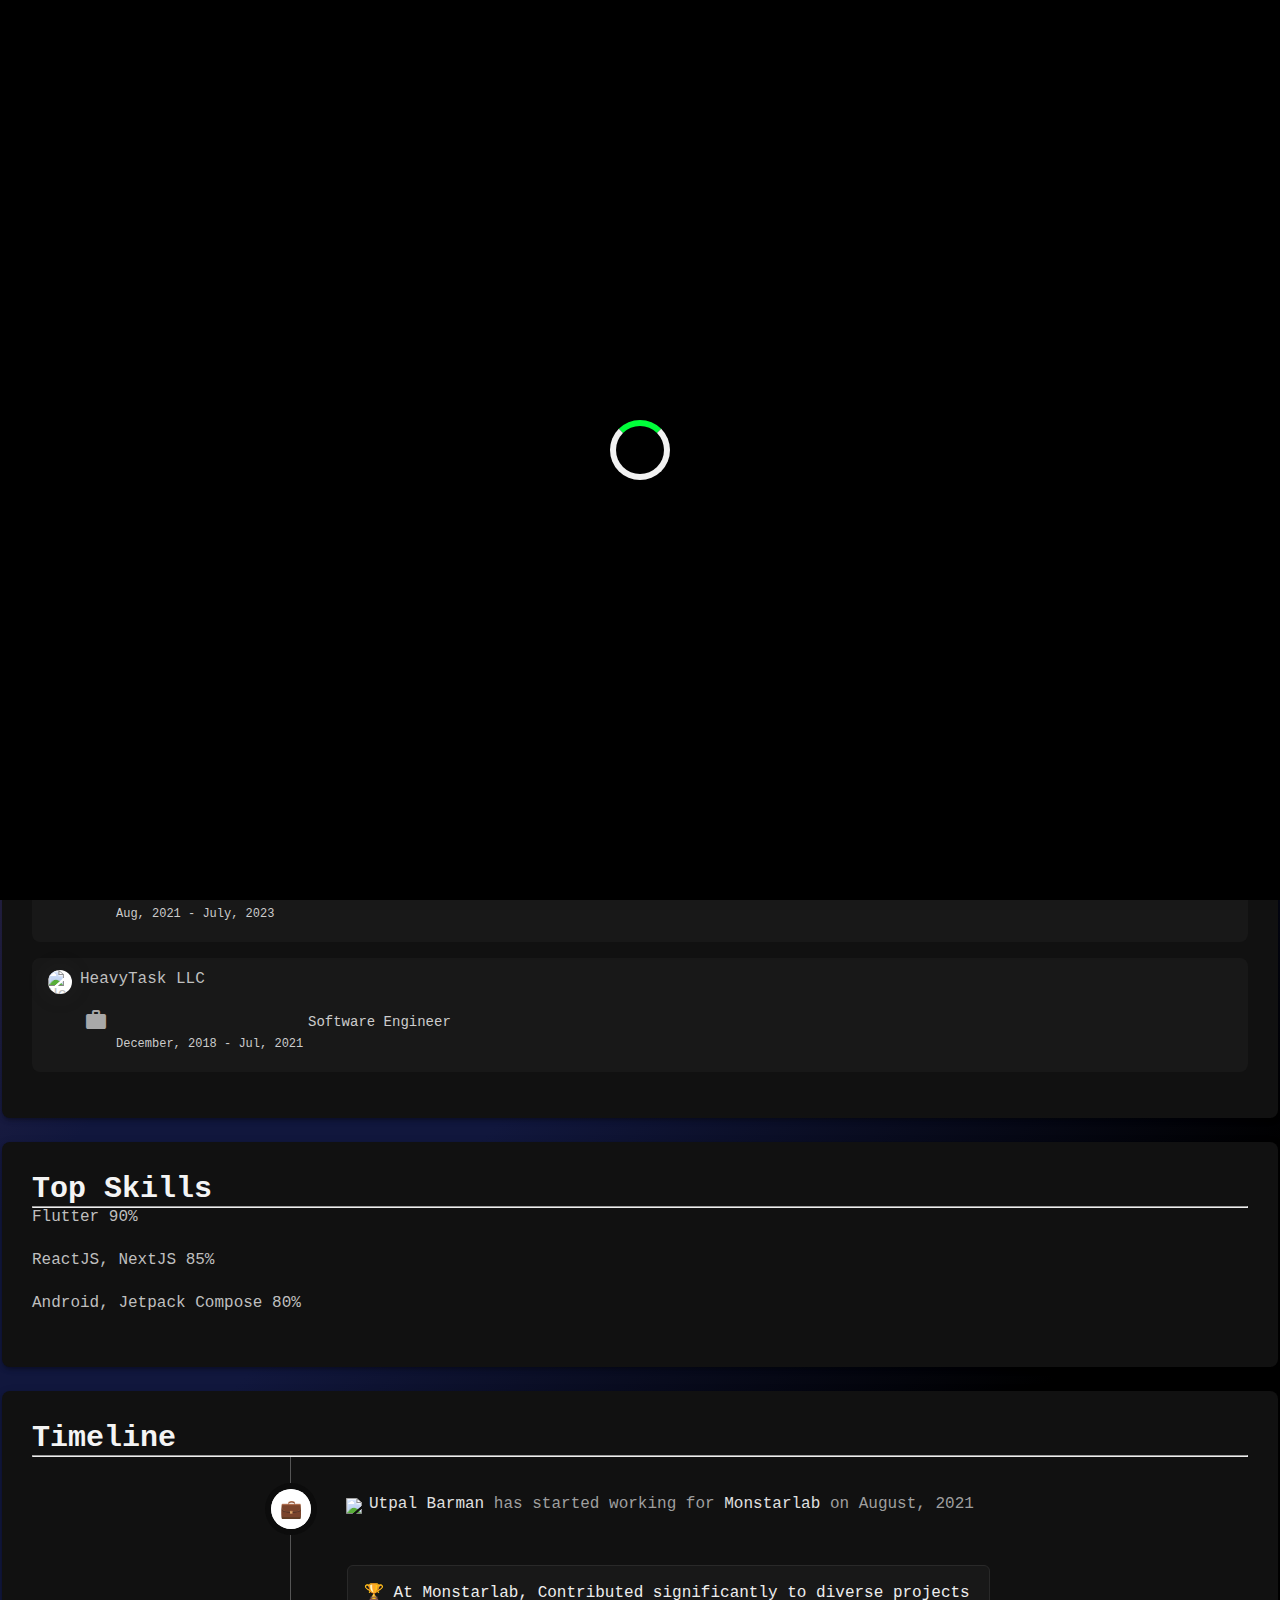
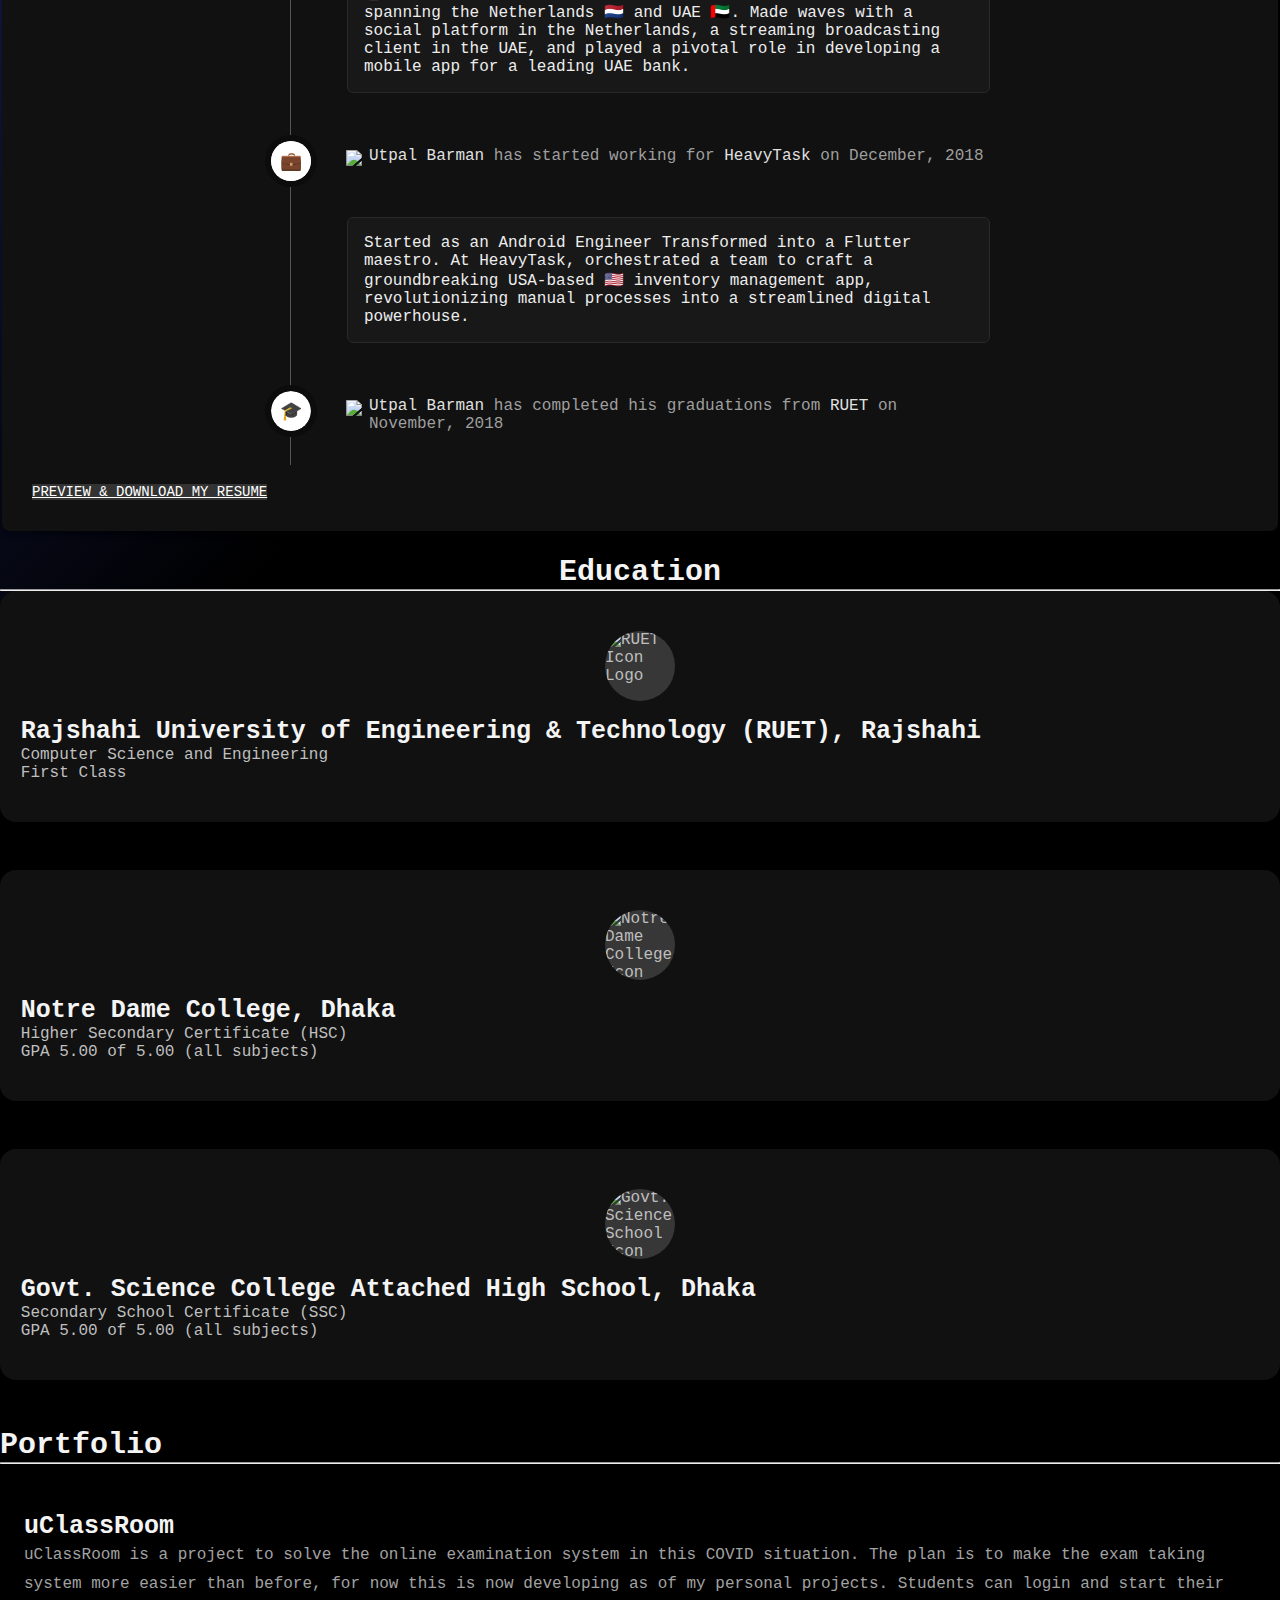
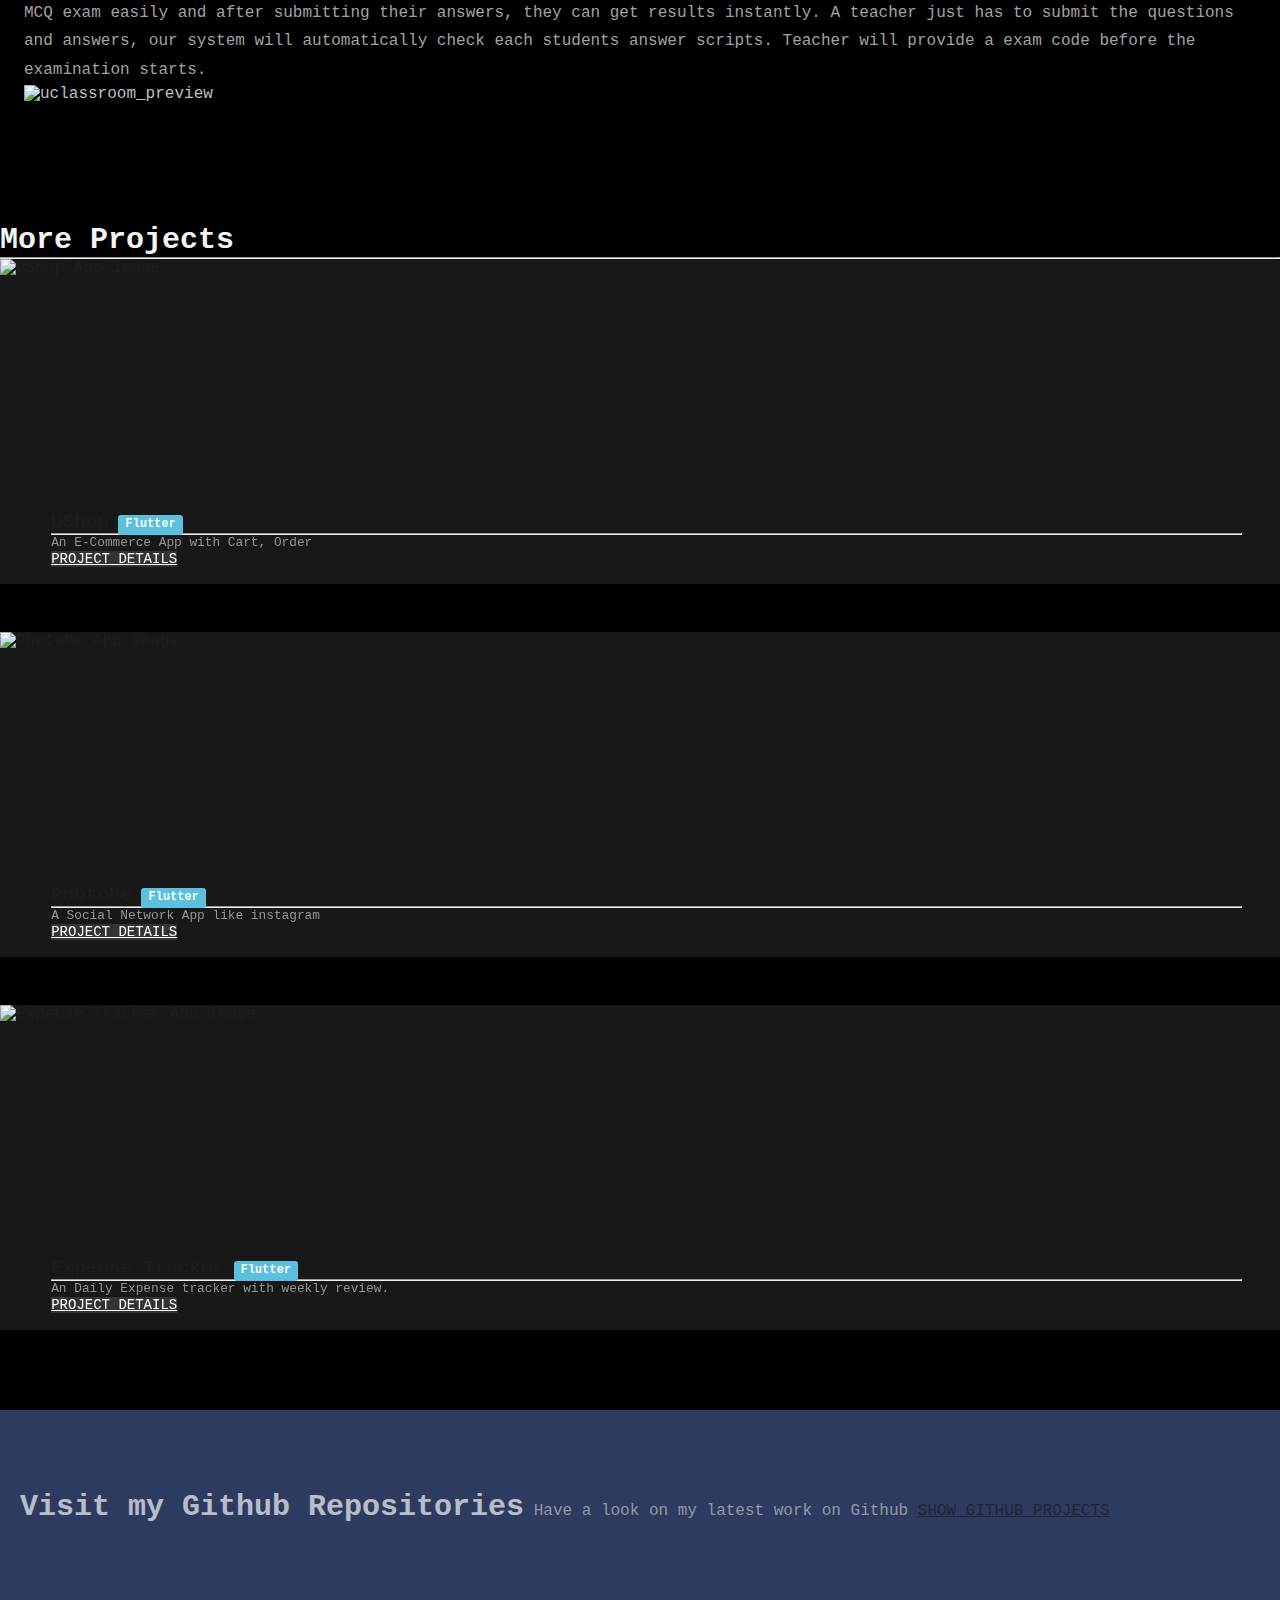
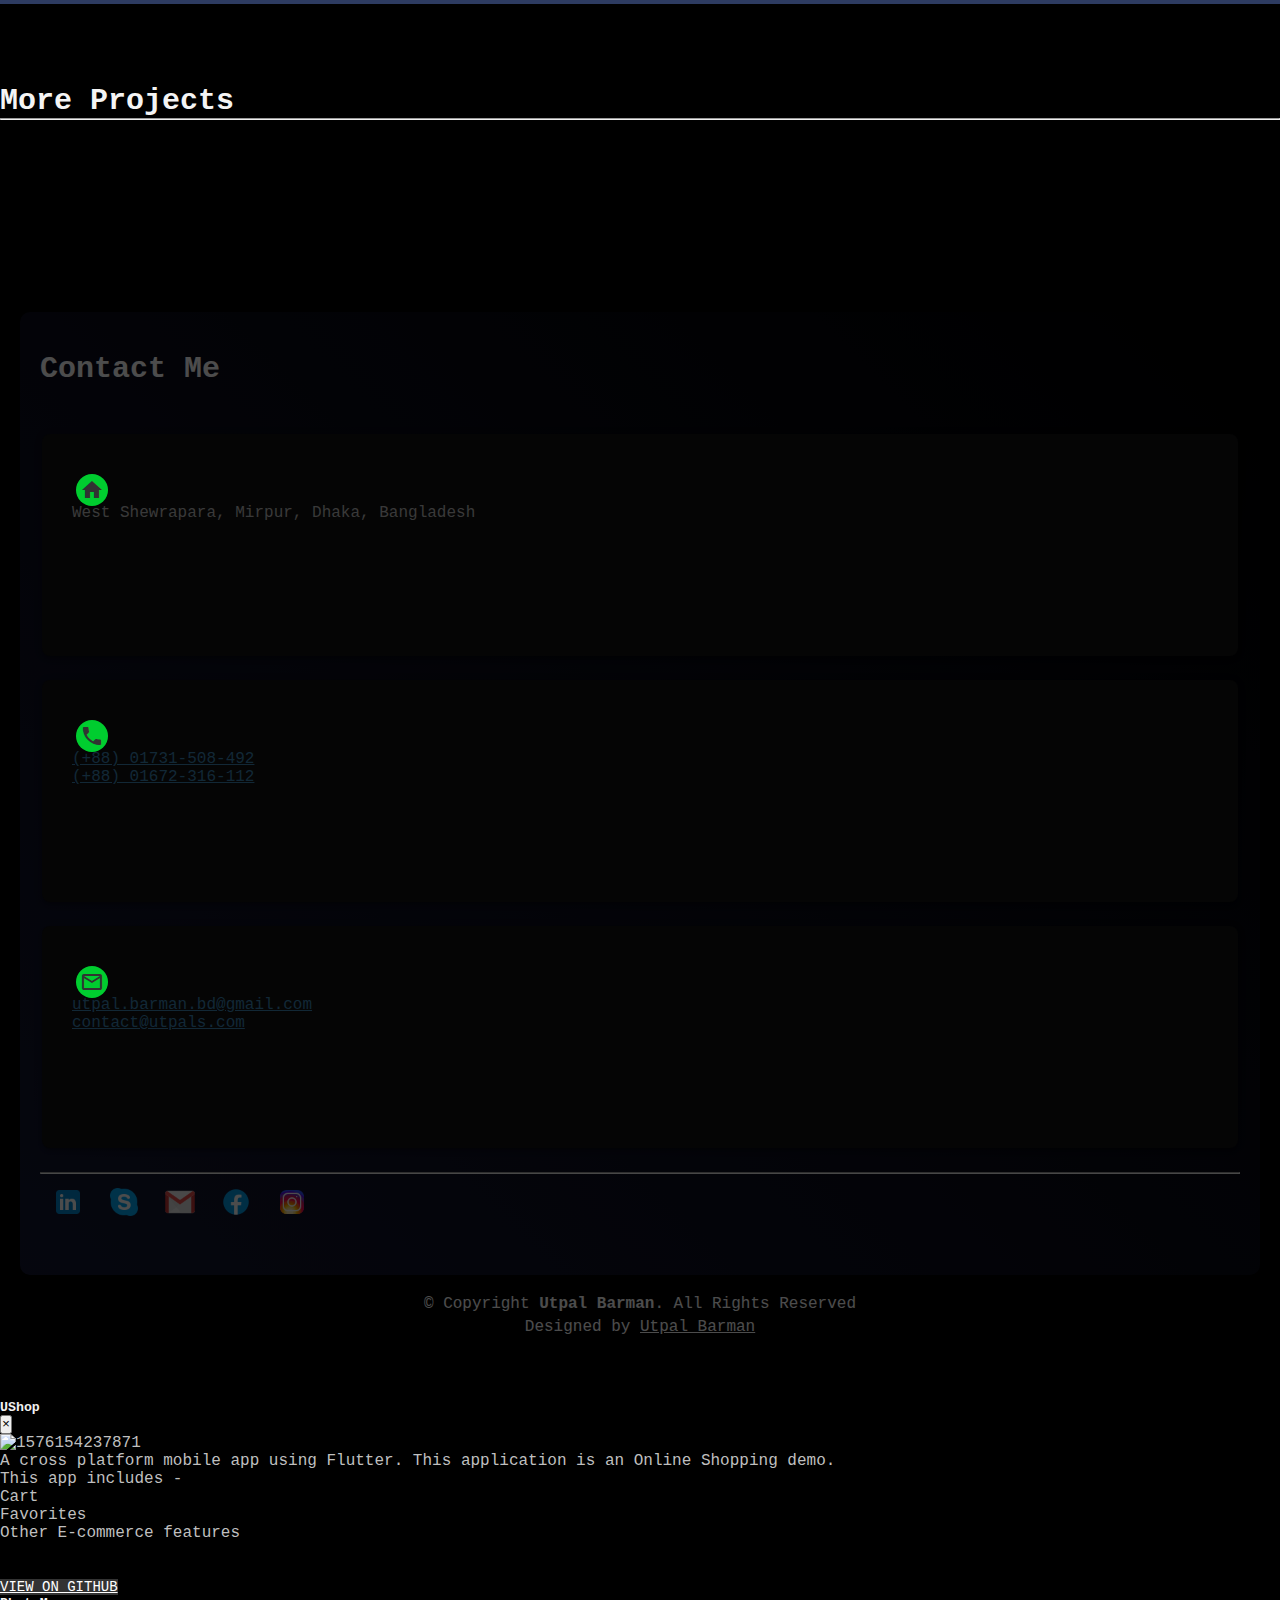
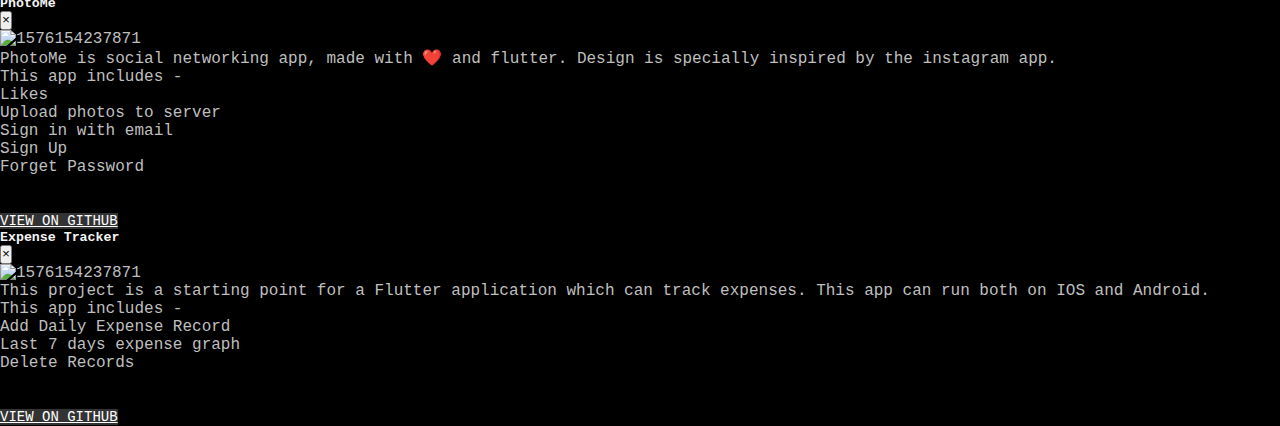
==== commit d43db68e: "chore: Adjusted mobile css and resume updated" ====
--- a/index.min.html
+++ b/index.min.html
@@ -1,26 +1,4 @@
-<!DOCTYPE html><html lang="en"><head><!-- Global site tag (gtag.js) - Google Analytics --><script async src="https://www.googletagmanager.com/gtag/js?id=UA-165524278-1"></script><script>function gtag(){dataLayer.push(arguments)}window.dataLayer=window.dataLayer||[],gtag("js",new Date),gtag("config","UA-165524278-1")</script><!-- End of Global site tag (gtag.js) - Google Analytics --><!-- Primary Meta Tags --><title>Utpal Barman | Software Engineer | Mobile App Developer</title><meta name="title" content="Utpal Barman | Software Engineer | Mobile Apps Developer | Dhaka, Bangladesh"><meta name="description" content="Utpal Barman is a Mobile Application Developer from Dhaka, Bangladesh. He mostly works with Flutter, Native Android, and also he knows ReactJS for Web Frontend."><!-- Open Graph / Facebook --><meta property="og:type" content="website"><meta property="og:url" content="https://utpal-barman.github.io/"><meta property="og:title" content="Utpal Barman | Software Engineer | Dhaka, Bangladesh"><meta property="og:description" content="Utpal Barman is a Software Engineer from Dhaka, Bangladesh. He mostly works with Flutter, ReactJS, NextJS, NodeJS, ExpressJS, etc"><meta property="og:image" content="https://utpal-barman.github.io/assets/img/utpal-barman-meta-image.webp"><!-- Twitter --><meta property="twitter:card" content="summary_large_image"><meta property="twitter:url" content="https://utpal-barman.github.io/"><meta property="twitter:title" content="Utpal Barman | Software Engineer | Mobile App Developer | Dhaka, Bangladesh"><meta property="twitter:description" content="Utpal Barman is a Mobile Application Developer from Dhaka, Bangladesh. He mostly works with Flutter, Native Android, and also he knows ReactJS for Web Frontend."><meta property="twitter:image" content="https://utpal-barman.github.io/assets/img/utpal-barman-meta-image.webp"><!-- meta config --><meta charset="UTF-8"><meta name="viewport" content="width=device-width,initial-scale=1"><meta http-equiv="X-UA-Compatible" content="ie=edge"><meta content="Utpal Barman, Utpal, Barman, Android, Flutter, Mobile, Developer, Mobile Developer in Dhaka, RUET, Flutter Developer, Flutter Developer in Dhaka, Cross Platform Developer" name="keywords"><!-- <meta name="google-site-verification" content="S5wSrFspIYNXLzG3LfMh9Z4XMzJbnkTR4y0JR3YNsuU" /> --><!-- favicons --><link href="./assets/img/favicon.ico" rel="icon"><link href="./assets/img/favicon-large.png" rel="apple-touch-icon"><!-- bootstrap CSS file --><link href="./assets/lib/bootstrap/css/bootstrap.min.css" rel="stylesheet"><!-- libraries CSS files --><link href="./assets/lib/animate/animate.min.css" rel="stylesheet"><link href="./assets/lib/ionicons/css/ionicons.min.css" rel="stylesheet"><link href="./assets/lib/owlcarousel/assets/owl.carousel.min.css" rel="stylesheet"><link href="./assets/lib/lightbox/css/lightbox.min.css" rel="stylesheet"><!-- waves css --><link href="./assets/css/waves.css" rel="stylesheet"><!-- slick css --><link rel="stylesheet" type="text/css" href="//cdn.jsdelivr.net/npm/slick-carousel@1.8.1/slick/slick.css"><link rel="stylesheet" type="text/css" href="//cdn.jsdelivr.net/npm/slick-carousel@1.8.1/slick/slick-theme.css"><!-- main css file --><link href="./assets/css/style.min.css" rel="stylesheet"><!--Material Icon & Google Font--><link href="https://fonts.googleapis.com/icon?family=Material+Icons" rel="stylesheet"><link href="https://fonts.googleapis.com/css2?family=Roboto:wght@400;700;900&display=swap" rel="stylesheet"><link href="https://fonts.googleapis.com/css2?family=Montserrat:wght@400;500;700&display=swap" rel="stylesheet"><!-- crips chat --><script type="text/javascript">window.$crisp=[],window.CRISP_WEBSITE_ID="56e2b302-ff6c-4a69-b35a-cb269a39449a",d=document,s=d.createElement("script"),s.src="https://client.crisp.chat/l.js",s.async=1,d.getElementsByTagName("head")[0].appendChild(s)</script></head><body id="u-body"><!--Nav Start--><nav class="navbar navbar-b navbar-trans navbar-expand-lg fixed-top" id="mainNav"><div class="u-align-center"><a class="navbar-brand js-scroll" href="#u-body">Utpal Barman</a></div><div style="margin-left:auto"><a href="tel:+8801731508492"><span class="material-icons u-show-on-mobile-only">call </span></a><button class="navbar-toggler collapsed" type="button" data-toggle="collapse" data-target="#navbarDefault" aria-controls="navbarDefault" aria-expanded="false" aria-label="Toggle navigation" style="top:7px"><span></span> <span></span> <span></span></button></div><div class="navbar-collapse collapse justify-content-end" id="navbarDefault"><ul class="navbar-nav"><li class="nav-item"><a class="nav-link js-scroll active" href="#u-home">Home</a></li><li class="nav-item"><a class="nav-link js-scroll" href="#u-about">About</a></li><li class="nav-item"><a class="nav-link js-scroll" href="#u-education">Education</a></li><li class="nav-item"><a class="nav-link js-scroll" href="#u-portfolio">Portfolio</a></li><li class="nav-item"><a class="nav-link js-scroll" href="#u-contact">Contact</a></li></ul></div><a href="tel:+8801731508492" data-toggle="tooltip" title="(+88) 01731 508 492"><span class="material-icons u-hide-on-mobile u-nav-call-icon rounded">call</span></a></nav><!--Nav End--><!--Intro Banner Starts--><!-- <div
-      id="u-home"
-      class="intro route bg-image"
-      style="background-image: url(assets/img/intro-bg.webp)"
-    >
-      <div class="overlay-itro"></div>
-      <div class="intro-content display-table">
-        <div class="table-cell">
-          <div class="container">
-            <h1 class="intro-title mb-4">I am Utpal Barman</h1>
-            <p class="intro-subtitle">
-              <span class="text-slider-items">
-                Software Engineer, Mobile Application Developer, <br />
-                Experienced in Cross Platform (Flutter), <br />
-                Native Android Developer, ReactJS Developer
-              </span>
-              <strong class="text-slider"></strong>
-            </p>
-          </div>
-        </div>
-      </div>
-    </div>
-    --><!--Intro Banner End--><br><br><br><br><br><br><!--About Section--><section id="u-about"><div class="container"><div class="row"><div class="col-md-12"><img style="width:200px;display:block;margin:0 auto;top:-45px;position:relative" class="rounded-circle u-blue-circle" src="./assets/img/utpal-profile.webp" alt="Utpal Barman"></div><div class="col-md-12"><div class="text-center"><h2>Utpal Barman</h2><p>Senior Mobile Engineer - I<br>Monstarlab Bangladesh Ltd.</p><div class="u-center"><div class="u-social"><a href="https://www.linkedin.com/in/utpal-barman/" target="_blank" rel="noreferrer"><img src="[data-uri]" alt="LinkedIn Logo"></a></div><div class="u-social"><a href="https://join.skype.com/invite/YKZe1ad0yuyK" target="_blank" rel="noreferrer"><img src="[data-uri]" alt="Skype Logo"></a></div><div class="u-social"><a href="mailto:utpal.barman.bd@gmail.com" target="_blank" rel="noreferrer"><img src="[data-uri]" alt="Gmail Logo"></a></div><div class="u-social"><a href="https://www.facebook.com/utpal777" target="_blank" rel="noreferrer"><img src="[data-uri]" alt="Facebook Logo"></a></div><div class="u-social"><a href="https://www.instagram.com/utpal_barman_/" target="_blank" rel="noreferrer"><img src="[data-uri]" alt="Instagram Logo"></a></div></div></div></div></div></div></section><!--End About Section--><!--Skill and About Section starts--><section id="u-skill" class="my-4"><div class="container"><div class="row"><div class="col-lg-4"><div class="u-card"><h2>Experience</h2><hr><div class="work__experienceCard u-rounded-gray-bg"><div class="work__experienceCompanyName"><img class="u-thumb-img u-circle-border" src="./assets/img/monstarlab-bangladesh-utpal-barman.jpeg" alt="HeavyTask LLC"> <span>Monstarlab Bangladesh Ltd.</span></div><div class="work__experienceDetail"><span class="material-icons">work_outline </span><span style="font-size:14px">Senior Mobile Engineer - I</span><br><span style="font-size:12px;margin-left:40px;color:#a5a3a3">August, 2023 - Present</span></div><div class="work__experienceDetail"><span class="material-icons">work_outline </span><span style="font-size:14px">Mobile Engineer - II</span><br><span style="font-size:12px;margin-left:40px;color:#a5a3a3">Aug, 2021 - July, 2023</span></div></div><div class="work__experienceCard u-rounded-gray-bg"><div class="work__experienceCompanyName"><img class="u-thumb-img u-circle-border" src="./assets/img/heavytask-logo.png" alt="HeavyTask LLC"> <span>HeavyTask LLC</span></div><div class="work__experienceDetail"><span class="material-icons">work_outline </span><span style="font-size:14px">Software Engineer</span><br><span style="font-size:12px;margin-left:40px;color:#a5a3a3">Jan, 2019 - Jul, 2021</span></div></div></div><div class="u-card"><h2>Top Skills</h2><hr><span>Flutter</span> <span class="pull-right">90%</span><div class="progress"><div class="progress-bar" role="progressbar" style="width:90%" aria-valuenow="75" aria-valuemin="0" aria-valuemax="100"></div></div><span>ReactJS, NextJS</span> <span class="pull-right">85%</span><div class="progress"><div class="progress-bar" role="progressbar" style="width:85%" aria-valuenow="50" aria-valuemin="0" aria-valuemax="100"></div></div><span>Android, Jetpack Compose</span> <span class="pull-right">80%</span><div class="progress"><div class="progress-bar" role="progressbar" style="width:80%" aria-valuenow="85" aria-valuemin="0" aria-valuemax="100"></div></div><!--<span>Wordpress</span> <span class="pull-right">75%</span>--><!--<div class="progress">--><!--  <div--><!--    class="progress-bar"--><!--    role="progressbar"--><!--    style="width: 75%;"--><!--    aria-valuenow="90"--><!--    aria-valuemin="0"--><!--    aria-valuemax="100"--><!--  ></div>--><!--</div>--></div></div><div class="col-lg-8"><div class="u-card"><div class=""><h2>About me</h2><hr><div class="u-about-me-text" style="text-align:justify"><p class="u-text">I'm currently working at Monstarlab Bangladesh Ltd. as a Senior Mobile Engineer - I. Working on Cross-Platform Mobile App Development using Flutter. In the previous companies, I have worked on Flutter, ReactJS, NextJS, etc</p><p class="u-text">I have successfully completed my undergraduate thesis on "Facial Expression Recognition using Convolutional Neural Networks". I have successfully completed my 3 undergraduate projects.</p><p class="u-text">During this time, I have participated in many Mobile Application (Android OS) Development Contests. I have also worked in Web-based Software Development Projects in the Codeigniter framework. I have good knowledge in PHP, HTML, JavaScript, WordPress etc. I'm looking for a better opportunity to work.</p><p class="u-text">I am a technology lover, love to discover new things. I love to think and code. I like to help others. I want to start my career where I can show my creativity. I am passionate and very hard working. I believe in myself. My self-motivated attitude can be an add-on for any organization. I pass my leisure time watching YouTube and browsing the Internet to discover what is happening to the Tech world.</p></div><br><a class="btn btn-primary waves-effect waves-light u-button-text bg-brand d-block mt-4 mb-2 py-3 px-3" href="https://utpal-barman.github.io/resume/Utpal_Barman_Resume.pdf" target="_blank" rel="noreferrer">Preview & Download My Resume</a></div></div></div></div></div></section><!--Skill and About Section ends--><!--Education section starts --><section id="u-education" class="my-4"><div class="container"><div class="row"><div class="col-md-12"><center><h2 class="u-h2">Education</h2><hr></center></div></div><div class="row"><div class="col-md-12"><div class="service-box"><img class="u-institute-logo u-center" src="./assets/img/ruet-logo.webp" alt="RUET Icon Logo"><div class="service-content"><h3 class="text-center text-uppercase">Rajshahi University of Engineering & Technology (RUET), Rajshahi</h3><p class="text-center">Computer Science and Engineering<br>First Class</p></div></div></div><div class="col-md-12"><div class="service-box"><img class="u-institute-logo u-center" src="./assets/img/ndc-logo.webp" alt="Notre Dame College Icon Logo"><div class="service-content"><h3 class="text-center text-uppercase">Notre Dame College, Dhaka</h3><p class="text-center">Higher Secondary Certificate (HSC)<br>GPA 5.00 of 5.00 (all subjects)</p></div></div></div><div class="col-md-12"><div class="service-box"><img class="u-institute-logo u-center" src="./assets/img/gscahs-logo.webp" alt="Govt. Science School Icon Logo"><div class="service-content"><h3 class="text-center text-uppercase">Govt. Science College Attached High School, Dhaka</h3><p class="text-center">Secondary School Certificate (SSC)<br>GPA 5.00 of 5.00 (all subjects)</p></div></div></div></div></div></section><!-- Educationsection ends --><!--portfolio section starts--><section id="u-portfolio" class="my-4 spacer"><div class="container"><div class="row"><div class="col-md-12"><h2 class="u-h2 text-center">Portfolio</h2><hr></div></div><div class="row" style="padding:48px 24px;align-items:center"><div class="col-md-6"><h3>uClassRoom</h3><p class="u-web-project-text">uClassRoom is a project to solve the online examination system in this COVID situation. The plan is to make the exam taking system more easier than before, for now this is now developing as of my personal projects. Students can login and start their MCQ exam easily and after submitting their answers, they can get results instantly. A teacher just has to submit the questions and answers, our system will automatically check each students answer scripts. Teacher will provide a exam code before the examination starts.</p></div><div class="col-md-6"><img src="assets/img/uClassroom.gif" alt="uclassroom_preview" width="100%"></div></div></div></section><!--end of portfolio section--><!--portfolio section starts--><section id="u-portfolio" class="my-4"><div class="container"><div class="row"><div class="col-md-12"><h2 class="u-h2 text-center">More Projects</h2><hr></div></div><div class="row"><div class="col-md-4"><div class="work-box"><a data-toggle="modal" data-target="#uShopModal"><div class="work-img"><img src="https://user-images.githubusercontent.com/16848599/70713405-270bfa00-1d10-11ea-82a3-b004ad2ba1c6.JPEG" alt="UShop App Image" class="img-fluid"></div><div class="work-content"><div class="row"><div class="col-sm-12"><span class="w-title">UShop</span> <span class="label label-info">Flutter</span><hr><div class="w-more"><span class="w-date">An E-Commerce App with Cart, Order</span></div><a target="_blank" class="btn btn-primary waves-effect waves-light u-button-text bg-brand d-block mt-4 mb-2 py-3 px-3" href="https://github.com/utpal-barman/ushop" rel="noreferrer">Project Details</a></div></div></div></a></div></div><div class="col-md-4"><div class="work-box"><a data-toggle="modal" data-target="#photoMeModal"><div class="work-img"><img src="https://user-images.githubusercontent.com/16848599/71556155-eaa20300-2a5e-11ea-9557-a7751450889b.JPEG" alt="PhotoMe App Image" class="img-fluid"></div><div class="work-content"><div class="row"><div class="col-sm-12"><span class="w-title">PhotoMe</span> <span class="label label-info">Flutter</span><hr><div class="w-more"><span class="w-date">A Social Network App like instagram</span></div><a target="_blank" class="btn btn-primary waves-effect waves-light u-button-text bg-brand d-block mt-4 mb-2 py-3 px-3" href="https://github.com/utpal-barman/PhotoMe" rel="noreferrer">Project Details</a></div></div></div></a></div></div><div class="col-md-4"><div class="work-box"><a data-toggle="modal" data-target="#expenseTrackerModal"><div class="work-img"><img src="https://user-images.githubusercontent.com/16848599/71556538-170c4e00-2a64-11ea-987a-14bab2c7c911.JPEG" alt="Expense Tracker App Image" class="img-fluid"></div><div class="work-content"><div class="row"><div class="col-sm-12"><span class="w-title">Expense Tracker</span> <span class="label label-info">Flutter</span><hr><div class="w-more"><span class="w-date">An Daily Expense tracker with weekly review.</span></div><a target="_blank" class="btn btn-primary waves-effect waves-light u-button-text bg-brand d-block mt-4 mb-2 py-3 px-3" href="https://github.com/utpal-barman/expense_tracker" rel="noreferrer">Project Details</a></div></div></div></a></div></div></div></div></section><!--end of portfolio section--><section id="u-github-cta" class="my-4 p-5" style="background-image:url(assets/img/home-set-up-sided.webp);background-position:center;background-size:cover;background-blend-mode:overlay;background-color:#2d3b61;padding:80px 20px!important;margin:80px 0!important"><div class="container"><div class="row"><div class="col-md-6 d-flex align-items-center"><div class="w-100 text-sm-center"><span class="d-block text-white u-header-span u-opcaity-70 my-3">Visit my Github Repositories</span> <span class="d-block text-white u-opcaity-70">Have a look on my latest work on Github</span> <a href="https://github.com/utpal-barman?tab=repositories" target="_blank" class="btn btn-danger px-5 py-3 waves-effect waves-light my-4 u-opcaity-70 u-opcaity-100-on-hover" rel="noreferrer">SHOW GITHUB PROJECTS</a></div></div></div></div></section><!--more projects section starts--><section id="u-projects" class="my-4"><div class="container"><div class="row"><div class="col-md-12"><h2 class="u-h2 text-center">More Projects</h2><hr></div></div><!-- slick js  --><div id="u-carousel"></div></div></section><!--end of projects section--><!--contact me section starts--><section class="paralax-mf footer-paralax bg-image sect-mt4 route" style="background-image:url(assets/img/overlay-bg.webp)"><div class="overlay-mf"></div><div class="container"><div class="row"><div class="col-sm-12"><div class="contact-mf"><div id="u-contact" class="u-container" style="border-radius:10px"><div class="row"><div class="col-md-12"><div class="title-box-2 pt-4 pt-md-0"><h2 class="text-center" style="color:#fff">Contact Me</h2></div><div class="row"><div class="col-lg-4"><div class="u-h-222 u-card p-4 m-2"><div class="text-center"><span class="material-icons rounded">home</span></div><p class="text-center py-4">West Shewrapara, Mirpur, Dhaka, Bangladesh</p></div></div><div class="col-lg-4"><div class="u-h-222 u-card p-4 m-2"><div class="text-center"><span class="material-icons text-center rounded">call</span></div><p class="text-center py-4"><a href="tel:+8801731508492">(+88) 01731-508-492</a><br><a href="tel:+8801672316112">(+88) 01672-316-112</a></p></div></div><div class="col-lg-4"><div class="u-h-222 u-card p-4 m-2"><div class="text-center"><span class="material-icons rounded">mail_outline</span></div><p class="text-center py-4"><a href="mailto:utpal.barman.bd@gmail.com">utpal.barman.bd@gmail.com</a></p></div></div></div><hr><div class="row"><div class="col-md-12"><div class="d-table mx-auto"><div class="u-social"><a href="https://www.linkedin.com/in/utpal-barman/" target="_blank" rel="noreferrer"><img src="[data-uri]" alt="LinkedIn Logo"></a></div><div class="u-social"><a href="https://join.skype.com/invite/YKZe1ad0yuyK" target="_blank" rel="noreferrer"><img src="[data-uri]" alt="Skype Logo"></a></div><div class="u-social"><a href="mailto:utpal.barman.bd@gmail.com" target="_blank" rel="noreferrer"><img src="[data-uri]" alt="Gmail Logo"></a></div><div class="u-social"><a href="https://www.facebook.com/utpal777" target="_blank" rel="noreferrer"><img src="[data-uri]" alt="Facebook Logo"></a></div><div class="u-social"><a href="https://www.instagram.com/utpal_barman_/" target="_blank" rel="noreferrer"><img src="[data-uri]" alt="Instragram Logo"></a></div></div></div></div></div></div></div></div></div></div></div><footer><div class="container"><div class="row"><div class="col-sm-12"><div class="copyright-box"><p class="copyright">&copy; Copyright <strong>Utpal Barman</strong>. All Rights Reserved</p><div class="credits">Designed by <a href="https://www.linkedin.com/in/utpal-barman/" target="_blank" rel="noreferrer">Utpal Barman</a></div></div></div></div></div></footer></section><!-- end of contact me section--><!-- all modals --><!-- modal in this section --><!-- uShopModal --><div class="modal fade" id="uShopModal" tabindex="-1" role="dialog" aria-labelledby="uShopModalLabel" aria-hidden="true"><div class="modal-dialog modal-lg" role="document"><div class="modal-content"><div class="modal-header"><h5 class="modal-title" id="uShopModalLabel">UShop</h5><button type="button" class="close" data-dismiss="modal" aria-label="Close"><span aria-hidden="true">&times;</span></button></div><div class="modal-body"><div class="row"><div class="col-md-4"><img src="https://user-images.githubusercontent.com/16848599/70713405-270bfa00-1d10-11ea-82a3-b004ad2ba1c6.JPEG" alt="1576154237871" style="max-width:100%"></div><div class="col-md-8"><div><p>A cross platform mobile app using Flutter. This application is an Online Shopping demo.</p>This app includes -<ul><li>Cart</li><li>Favorites</li><li>Other E-commerce features</li></ul><br><br><a href="https://github.com/utpal-barman/ushop" target="_blank" class="btn u-button-text waves-effect waves-light bg-brand d-block px-5 py-3">View on Github</a></div></div></div></div></div></div></div><!-- photoMeModal --><div class="modal fade" id="photoMeModal" tabindex="-1" role="dialog" aria-labelledby="photoMeModalLabel" aria-hidden="true"><div class="modal-dialog modal-lg" role="document"><div class="modal-content"><div class="modal-header"><h5 class="modal-title" id="uShopModalLabel">PhotoMe</h5><button type="button" class="close" data-dismiss="modal" aria-label="Close"><span aria-hidden="true">&times;</span></button></div><div class="modal-body"><div class="row"><div class="col-md-4"><img src="https://user-images.githubusercontent.com/16848599/71556155-eaa20300-2a5e-11ea-9557-a7751450889b.JPEG" alt="1576154237871" style="max-width:100%"></div><div class="col-md-8"><div><p>PhotoMe is social networking app, made with ❤️ and flutter. Design is specially inspired by the instagram app.</p>This app includes -<ul><li>Likes</li><li>Upload photos to server</li><li>Sign in with email</li><li>Sign Up</li><li>Forget Password</li></ul><br><br><a href="https://github.com/utpal-barman/PhotoMe" target="_blank" class="btn u-button-text waves-effect waves-light bg-brand d-block px-5 py-3">View on Github</a></div></div></div></div></div></div></div><!-- expenseTrackerModal --><div class="modal fade" id="expenseTrackerModal" tabindex="-1" role="dialog" aria-labelledby="expenseTrackerModalLabel" aria-hidden="true"><div class="modal-dialog modal-lg" role="document"><div class="modal-content"><div class="modal-header"><h5 class="modal-title" id="expenseTrackerModalLabel">Expense Tracker</h5><button type="button" class="close" data-dismiss="modal" aria-label="Close"><span aria-hidden="true">&times;</span></button></div><div class="modal-body"><div class="row"><div class="col-md-4"><img src="https://user-images.githubusercontent.com/16848599/71556538-170c4e00-2a64-11ea-987a-14bab2c7c911.JPEG" alt="1576154237871" style="max-width:100%"></div><div class="col-md-8"><div><p>This project is a starting point for a Flutter application which can track expenses. This app can run both on IOS and Android.</p>This app includes -<ul><li>Add Daily Expense Record</li><li>Last 7 days expense graph</li><li>Delete Records</li></ul><br><br><a href="https://github.com/utpal-barman/expense_tracker" target="_blank" class="btn u-button-text waves-effect waves-light bg-brand d-block px-5 py-3">View on Github</a></div></div></div></div></div></div></div><!-- back to top button and preloader --><div class="back-to-top u-neumorphism-shadow">⌃</div><div id="preloader"></div><!-- js libraries --><script src="./assets/lib/jquery/jquery.min.js"></script><script src="./assets/lib/jquery/jquery-migrate.min.js"></script><script src="./assets/lib/bootstrap/js/bootstrap.min.js"></script><script src="./assets/lib/easing/easing.min.js"></script><script src="./assets/lib/typed/typed.min.js"></script><script src="./assets/lib/counterup/jquery.counterup.min.js"></script><!-- <script src="./assets/lib/counterup/jquery.waypoints.min.js"></script> --><!-- site social links --><script async type="application/ld+json">{
+<!DOCTYPE html><html lang="en"><head><!-- Global site tag (gtag.js) - Google Analytics --><script async src="https://www.googletagmanager.com/gtag/js?id=UA-165524278-1"></script><script>function gtag(){dataLayer.push(arguments)}window.dataLayer=window.dataLayer||[],gtag("js",new Date),gtag("config","UA-165524278-1")</script><!-- End of Global site tag (gtag.js) - Google Analytics --><!-- Primary Meta Tags --><title>Utpal Barman | Software Engineer | Mobile App Developer</title><meta name="title" content="Utpal Barman | Software Engineer | Mobile Apps Developer | Dhaka, Bangladesh"><meta name="description" content="Utpal Barman is a Mobile Application Developer from Dhaka, Bangladesh. He mostly works with Flutter, Native Android, and also he knows ReactJS for Web Frontend."><!-- Open Graph / Facebook --><meta property="og:type" content="website"><meta property="og:url" content="https://utpal-barman.github.io/"><meta property="og:title" content="Utpal Barman | Software Engineer | Dhaka, Bangladesh"><meta property="og:description" content="Utpal Barman is a Software Engineer from Dhaka, Bangladesh. He mostly works with Flutter, ReactJS, NextJS, NodeJS, ExpressJS, etc"><meta property="og:image" content="https://utpal-barman.github.io/assets/img/utpal-barman-meta-image.webp"><!-- Twitter --><meta property="twitter:card" content="summary_large_image"><meta property="twitter:url" content="https://utpal-barman.github.io/"><meta property="twitter:title" content="Utpal Barman | Software Engineer | Mobile App Developer | Dhaka, Bangladesh"><meta property="twitter:description" content="Utpal Barman is a Mobile Application Developer from Dhaka, Bangladesh. He mostly works with Flutter, Native Android, and also he knows ReactJS for Web Frontend."><meta property="twitter:image" content="https://utpal-barman.github.io/assets/img/utpal-barman-meta-image.webp"><!-- meta config --><meta charset="UTF-8"><meta name="viewport" content="width=device-width,initial-scale=1"><meta http-equiv="X-UA-Compatible" content="ie=edge"><meta content="Utpal Barman, Utpal, Barman, Android, Flutter, Mobile, Developer, Mobile Developer in Dhaka, RUET, Flutter Developer, Flutter Developer in Dhaka, Cross Platform Developer" name="keywords"><!-- favicons --><link rel="apple-touch-icon" sizes="180x180" href="/assets/favicon/apple-touch-icon.png"><link rel="icon" type="image/png" sizes="32x32" href="/assets/favicon/favicon-32x32.png"><link rel="icon" type="image/png" sizes="16x16" href="/assets/favicon/favicon-16x16.png"><link rel="manifest" href="/assets/favicon/site.webmanifest"><!-- bootstrap CSS file --><link href="./assets/lib/bootstrap/css/bootstrap.min.css" rel="stylesheet"><!-- libraries CSS files --><link href="./assets/lib/animate/animate.min.css" rel="stylesheet"><link href="./assets/lib/ionicons/css/ionicons.min.css" rel="stylesheet"><link href="./assets/lib/owlcarousel/assets/owl.carousel.min.css" rel="stylesheet"><link href="./assets/lib/lightbox/css/lightbox.min.css" rel="stylesheet"><!-- waves css --><link href="./assets/css/waves.css" rel="stylesheet"><!-- slick css --><link rel="stylesheet" type="text/css" href="//cdn.jsdelivr.net/npm/slick-carousel@1.8.1/slick/slick.css"><link rel="stylesheet" type="text/css" href="//cdn.jsdelivr.net/npm/slick-carousel@1.8.1/slick/slick-theme.css"><!-- main css file --><link href="./assets/css/style.min.css" rel="stylesheet"><!--Material Icon & Google Font--><link href="https://fonts.googleapis.com/icon?family=Material+Icons" rel="stylesheet"><link href="https://fonts.googleapis.com/css2?family=Roboto:wght@400;700;900&display=swap" rel="stylesheet"><link href="https://fonts.googleapis.com/css2?family=Montserrat:wght@400;500;700&display=swap" rel="stylesheet"><!-- crips chat --><script type="text/javascript">window.$crisp=[],window.CRISP_WEBSITE_ID="56e2b302-ff6c-4a69-b35a-cb269a39449a",d=document,s=d.createElement("script"),s.src="https://client.crisp.chat/l.js",s.async=1,d.getElementsByTagName("head")[0].appendChild(s)</script></head><body id="u-body"><!--Nav Start--><nav class="navbar navbar-b navbar-trans navbar-expand-lg fixed-top" id="mainNav"><div class="u-align-center"><a class="navbar-brand js-scroll" href="#u-body">Utpal Barman</a></div><div style="margin-left:auto"><a href="tel:+8801731508492"><span class="material-icons u-show-on-mobile-only">call </span></a><button class="navbar-toggler collapsed" type="button" data-toggle="collapse" data-target="#navbarDefault" aria-controls="navbarDefault" aria-expanded="false" aria-label="Toggle navigation" style="top:7px"><span></span> <span></span> <span></span></button></div><div class="navbar-collapse collapse justify-content-end" id="navbarDefault"><ul class="navbar-nav"><li class="nav-item"><a class="nav-link js-scroll active" href="#u-home">Home</a></li><li class="nav-item"><a class="nav-link js-scroll" href="#u-about">About</a></li><li class="nav-item"><a class="nav-link js-scroll" href="#u-education">Education</a></li><li class="nav-item"><a class="nav-link js-scroll" href="#u-portfolio">Portfolio</a></li><li class="nav-item"><a class="nav-link js-scroll" href="#u-contact">Contact</a></li></ul></div><a href="tel:+8801731508492" data-toggle="tooltip" title="(+88) 01731 508 492"><span class="material-icons u-hide-on-mobile u-nav-call-icon rounded">call</span></a></nav><!--About Section--><section id="u-about"><div class="container"><div class="row"><div class="col-md-12"><img style="width:200px;display:block;margin:0 auto;top:-45px;position:relative" class="rounded-circle u-blue-circle" src="./assets/img/utpal-profile.webp" alt="Utpal Barman"></div><div class="col-md-12"><div class="text-center"><h2>Utpal Barman</h2><p>Senior Mobile Engineer - I<br>Monstarlab Bangladesh Ltd.</p><div class="u-center"><div class="u-social"><a href="https://www.linkedin.com/in/utpal-barman/" target="_blank" rel="noreferrer"><img src="[data-uri]" alt="LinkedIn Logo"></a></div><div class="u-social"><a href="https://join.skype.com/invite/YKZe1ad0yuyK" target="_blank" rel="noreferrer"><img src="[data-uri]" alt="Skype Logo"></a></div><div class="u-social"><a href="mailto:utpal.barman.bd@gmail.com" target="_blank" rel="noreferrer"><img src="[data-uri]" alt="Gmail Logo"></a></div><div class="u-social"><a href="https://www.facebook.com/utpal777" target="_blank" rel="noreferrer"><img src="[data-uri]" alt="Facebook Logo"></a></div><div class="u-social"><a href="https://www.instagram.com/utpal_barman_/" target="_blank" rel="noreferrer"><img src="[data-uri]" alt="Instagram Logo"></a></div></div></div></div></div></div></section><!--End About Section--><!--Skill and About Section starts--><section id="u-skill" class="my-4"><div class="container"><div class="row"><div class="col-lg-4"><div class="u-card"><h2>Experience</h2><hr><div class="work__experienceCard u-rounded-gray-bg"><div class="work__experienceCompanyName"><img class="u-thumb-img u-circle-border" src="./assets/img/monstarlab-bangladesh-utpal-barman.jpeg" alt="HeavyTask LLC"> <span>Monstarlab Bangladesh Ltd.</span></div><div class="work__experienceDetail"><span class="material-icons">work_outline </span><span style="font-size:14px">Senior Mobile Engineer - I</span><br><span style="font-size:12px;margin-left:40px;color:#a5a3a3">August, 2023 - Present</span></div><div class="work__experienceDetail"><span class="material-icons">work_outline </span><span style="font-size:14px">Mobile Engineer - II</span><br><span style="font-size:12px;margin-left:40px;color:#a5a3a3">Aug, 2021 - July, 2023</span></div></div><div class="work__experienceCard u-rounded-gray-bg"><div class="work__experienceCompanyName"><img class="u-thumb-img u-circle-border" src="./assets/img/heavytask-logo.png" alt="HeavyTask LLC"> <span>HeavyTask LLC</span></div><div class="work__experienceDetail"><span class="material-icons">work_outline </span><span style="font-size:14px">Software Engineer</span><br><span style="font-size:12px;margin-left:40px;color:#a5a3a3">December, 2018 - Jul, 2021</span></div></div></div><div class="u-card"><h2>Top Skills</h2><hr><span>Flutter</span> <span class="pull-right">90%</span><div class="progress"><div class="progress-bar" role="progressbar" style="width:90%" aria-valuenow="75" aria-valuemin="0" aria-valuemax="100"></div></div><span>ReactJS, NextJS</span> <span class="pull-right">85%</span><div class="progress"><div class="progress-bar" role="progressbar" style="width:85%" aria-valuenow="50" aria-valuemin="0" aria-valuemax="100"></div></div><span>Android, Jetpack Compose</span> <span class="pull-right">80%</span><div class="progress"><div class="progress-bar" role="progressbar" style="width:80%" aria-valuenow="85" aria-valuemin="0" aria-valuemax="100"></div></div><!--<span>Wordpress</span> <span class="pull-right">75%</span>--><!--<div class="progress">--><!--  <div--><!--    class="progress-bar"--><!--    role="progressbar"--><!--    style="width: 75%;"--><!--    aria-valuenow="90"--><!--    aria-valuemin="0"--><!--    aria-valuemax="100"--><!--  ></div>--><!--</div>--></div></div><div class="col-lg-8"><div class="u-timeline u-card"><div class=""><h2>Timeline</h2><hr><ul class="timeline"><li class="timeline-item"><span class="timeline-item-icon | faded-icon"><span class="avatar" style="background:#fff">💼</span></span><div class="timeline-item-description"><i class="avatar | small"><img src="https://global.discourse-cdn.com/monzo/original/3X/8/6/866e6d84e8c756b19050fbe2ca0932858118614c.jpg"> </i><span><a href="#">Utpal Barman</a> has started working for <a href="#">Monstarlab</a> on <time datetime="18-11-2018">August, 2021</time></span></div></li><li class="timeline-item"><div class="comment"><p>🏆 At Monstarlab, Contributed significantly to diverse projects spanning the Netherlands 🇳🇱 and UAE 🇦🇪. Made waves with a social platform in the Netherlands, a streaming broadcasting client in the UAE, and played a pivotal role in developing a mobile app for a leading UAE bank.</p></div></li><li class="timeline-item | extra-space"><span class="timeline-item-icon | faded-icon"><span class="avatar" style="background:#fff">💼</span></span><div class="timeline-item-description"><i class="avatar | small"><img src="https://global.discourse-cdn.com/monzo/original/3X/8/6/866e6d84e8c756b19050fbe2ca0932858118614c.jpg"> </i><span><a href="#">Utpal Barman</a> has started working for <a href="#">HeavyTask</a> on <time datetime="27-12-2018">December, 2018</time></span></div></li><li class="timeline-item"><div class="comment"><p>Started as an Android Engineer Transformed into a Flutter maestro. At HeavyTask, orchestrated a team to craft a groundbreaking USA-based 🇺🇸 inventory management app, revolutionizing manual processes into a streamlined digital powerhouse.</p></div></li><li class="timeline-item | extra-space"><span class="timeline-item-icon | avatar-icon"><span class="avatar" style="background:#fff">🎓</span></span><div class="timeline-item-description"><i class="avatar | small"><img src="https://global.discourse-cdn.com/monzo/original/3X/8/6/866e6d84e8c756b19050fbe2ca0932858118614c.jpg"> </i><span><a href="#">Utpal Barman</a> has completed his graduations from <a href="#">RUET</a> on <time datetime="18-11-2018">November, 2018</time></span></div></li></ul><!-- End of test --><br><a class="btn btn-primary waves-effect waves-light u-button-text bg-brand d-block mt-4 mb-2 py-3 px-3" href="https://utpal-barman.github.io/resume/Utpal_Barman_Resume.pdf" target="_blank" rel="noreferrer">Preview & Download My Resume</a></div></div></div></div></div></section><!--Skill and About Section ends--><!--Education section starts --><section id="u-education" class="my-4"><div class="container"><div class="row"><div class="col-md-12"><center><h2 class="u-h2">Education</h2><hr></center></div></div><div class="row"><div class="col-md-12"><div class="service-box"><img class="u-institute-logo u-center" src="./assets/img/ruet-logo.webp" alt="RUET Icon Logo"><div class="service-content"><h3 class="text-center text-uppercase">Rajshahi University of Engineering & Technology (RUET), Rajshahi</h3><p class="text-center">Computer Science and Engineering<br>First Class</p></div></div></div><div class="col-md-12"><div class="service-box"><img class="u-institute-logo u-center" src="./assets/img/ndc-logo.webp" alt="Notre Dame College Icon Logo"><div class="service-content"><h3 class="text-center text-uppercase">Notre Dame College, Dhaka</h3><p class="text-center">Higher Secondary Certificate (HSC)<br>GPA 5.00 of 5.00 (all subjects)</p></div></div></div><div class="col-md-12"><div class="service-box"><img class="u-institute-logo u-center" src="./assets/img/gscahs-logo.webp" alt="Govt. Science School Icon Logo"><div class="service-content"><h3 class="text-center text-uppercase">Govt. Science College Attached High School, Dhaka</h3><p class="text-center">Secondary School Certificate (SSC)<br>GPA 5.00 of 5.00 (all subjects)</p></div></div></div></div></div></section><!-- Educationsection ends --><!--portfolio section starts--><section id="u-portfolio" class="my-4 spacer"><div class="container"><div class="row"><div class="col-md-12"><h2 class="u-h2 text-center">Portfolio</h2><hr></div></div><div class="row" style="padding:48px 24px;align-items:center"><div class="col-md-6"><h3>uClassRoom</h3><p class="u-web-project-text">uClassRoom is a project to solve the online examination system in this COVID situation. The plan is to make the exam taking system more easier than before, for now this is now developing as of my personal projects. Students can login and start their MCQ exam easily and after submitting their answers, they can get results instantly. A teacher just has to submit the questions and answers, our system will automatically check each students answer scripts. Teacher will provide a exam code before the examination starts.</p></div><div class="col-md-6"><img src="assets/img/uClassroom.gif" alt="uclassroom_preview" width="100%"></div></div></div></section><!--end of portfolio section--><!--portfolio section starts--><section id="u-portfolio" class="my-4"><div class="container"><div class="row"><div class="col-md-12"><h2 class="u-h2 text-center">More Projects</h2><hr></div></div><div class="row"><div class="col-md-4"><div class="work-box"><a data-toggle="modal" data-target="#uShopModal"><div class="work-img"><img src="https://user-images.githubusercontent.com/16848599/70713405-270bfa00-1d10-11ea-82a3-b004ad2ba1c6.JPEG" alt="UShop App Image" class="img-fluid"></div><div class="work-content"><div class="row"><div class="col-sm-12"><span class="w-title">UShop</span> <span class="label label-info">Flutter</span><hr><div class="w-more"><span class="w-date">An E-Commerce App with Cart, Order</span></div><a target="_blank" class="btn btn-primary waves-effect waves-light u-button-text bg-brand d-block mt-4 mb-2 py-3 px-3" href="https://github.com/utpal-barman/ushop" rel="noreferrer">Project Details</a></div></div></div></a></div></div><div class="col-md-4"><div class="work-box"><a data-toggle="modal" data-target="#photoMeModal"><div class="work-img"><img src="https://user-images.githubusercontent.com/16848599/71556155-eaa20300-2a5e-11ea-9557-a7751450889b.JPEG" alt="PhotoMe App Image" class="img-fluid"></div><div class="work-content"><div class="row"><div class="col-sm-12"><span class="w-title">PhotoMe</span> <span class="label label-info">Flutter</span><hr><div class="w-more"><span class="w-date">A Social Network App like instagram</span></div><a target="_blank" class="btn btn-primary waves-effect waves-light u-button-text bg-brand d-block mt-4 mb-2 py-3 px-3" href="https://github.com/utpal-barman/PhotoMe" rel="noreferrer">Project Details</a></div></div></div></a></div></div><div class="col-md-4"><div class="work-box"><a data-toggle="modal" data-target="#expenseTrackerModal"><div class="work-img"><img src="https://user-images.githubusercontent.com/16848599/71556538-170c4e00-2a64-11ea-987a-14bab2c7c911.JPEG" alt="Expense Tracker App Image" class="img-fluid"></div><div class="work-content"><div class="row"><div class="col-sm-12"><span class="w-title">Expense Tracker</span> <span class="label label-info">Flutter</span><hr><div class="w-more"><span class="w-date">An Daily Expense tracker with weekly review.</span></div><a target="_blank" class="btn btn-primary waves-effect waves-light u-button-text bg-brand d-block mt-4 mb-2 py-3 px-3" href="https://github.com/utpal-barman/expense_tracker" rel="noreferrer">Project Details</a></div></div></div></a></div></div></div></div></section><!--end of portfolio section--><section id="u-github-cta" class="my-4 p-5" style="background-image:url(assets/img/home-set-up-sided.webp);background-position:center;background-size:cover;background-blend-mode:overlay;background-color:#2d3b61;padding:80px 20px!important;margin:80px 0!important"><div class="container"><div class="row"><div class="col-md-6 d-flex align-items-center"><div class="w-100 text-sm-center"><span class="d-block text-white u-header-span u-opcaity-70 my-3">Visit my Github Repositories</span> <span class="d-block text-white u-opcaity-70">Have a look on my latest work on Github</span> <a href="https://github.com/utpal-barman?tab=repositories" target="_blank" class="btn btn-danger px-5 py-3 waves-effect waves-light my-4 u-opcaity-70 u-opcaity-100-on-hover" rel="noreferrer">SHOW GITHUB PROJECTS</a></div></div></div></div></section><!--more projects section starts--><section id="u-projects" class="my-4"><div class="container"><div class="row"><div class="col-md-12"><h2 class="u-h2 text-center">More Projects</h2><hr></div></div><!-- slick js  --><div id="u-carousel"></div></div></section><!--end of projects section--><!--contact me section starts--><section class="paralax-mf footer-paralax bg-image sect-mt4 route" style="background-image:url(assets/img/overlay-bg.webp)"><div class="overlay-mf"></div><div class="container"><div class="row"><div class="col-sm-12"><div class="contact-mf"><div id="u-contact" class="u-container" style="border-radius:10px"><div class="row"><div class="col-md-12"><div class="title-box-2 pt-4 pt-md-0"><h2 class="text-center" style="color:#fff">Contact Me</h2></div><div class="row"><div class="col-lg-4"><div class="u-h-222 u-card p-4 m-2"><div class="text-center"><span class="material-icons rounded">home</span></div><p class="text-center py-4">West Shewrapara, Mirpur, Dhaka, Bangladesh</p></div></div><div class="col-lg-4"><div class="u-h-222 u-card p-4 m-2"><div class="text-center"><span class="material-icons text-center rounded">call</span></div><p class="text-center py-4"><a href="tel:+8801731508492">(+88) 01731-508-492</a><br><a href="tel:+8801672316112">(+88) 01672-316-112</a></p></div></div><div class="col-lg-4"><div class="u-h-222 u-card p-4 m-2"><div class="text-center"><span class="material-icons rounded">mail_outline</span></div><div class="py-4"><p class="text-center"><a href="mailto:utpal.barman.bd@gmail.com">utpal.barman.bd@gmail.com</a></p><p class="text-center"><a href="mailto:contact@utpals.com">contact@utpals.com</a></p></div></div></div></div><hr><div class="row"><div class="col-md-12"><div class="d-table mx-auto"><div class="u-social"><a href="https://www.linkedin.com/in/utpal-barman/" target="_blank" rel="noreferrer"><img src="[data-uri]" alt="LinkedIn Logo"></a></div><div class="u-social"><a href="https://join.skype.com/invite/YKZe1ad0yuyK" target="_blank" rel="noreferrer"><img src="[data-uri]" alt="Skype Logo"></a></div><div class="u-social"><a href="mailto:utpal.barman.bd@gmail.com" target="_blank" rel="noreferrer"><img src="[data-uri]" alt="Gmail Logo"></a></div><div class="u-social"><a href="https://www.facebook.com/utpal777" target="_blank" rel="noreferrer"><img src="[data-uri]" alt="Facebook Logo"></a></div><div class="u-social"><a href="https://www.instagram.com/utpal_barman_/" target="_blank" rel="noreferrer"><img src="[data-uri]" alt="Instragram Logo"></a></div></div></div></div></div></div></div></div></div></div></div><footer><div class="container"><div class="row"><div class="col-sm-12"><div class="copyright-box"><p class="copyright">&copy; Copyright <strong>Utpal Barman</strong>. All Rights Reserved</p><div class="credits">Designed by <a href="https://www.linkedin.com/in/utpal-barman/" target="_blank" rel="noreferrer">Utpal Barman</a></div></div></div></div></div></footer></section><!-- end of contact me section--><!-- all modals --><!-- modal in this section --><!-- uShopModal --><div class="modal fade" id="uShopModal" tabindex="-1" role="dialog" aria-labelledby="uShopModalLabel" aria-hidden="true"><div class="modal-dialog modal-lg" role="document"><div class="modal-content"><div class="modal-header"><h5 class="modal-title" id="uShopModalLabel">UShop</h5><button type="button" class="close" data-dismiss="modal" aria-label="Close"><span aria-hidden="true">&times;</span></button></div><div class="modal-body"><div class="row"><div class="col-md-4"><img src="https://user-images.githubusercontent.com/16848599/70713405-270bfa00-1d10-11ea-82a3-b004ad2ba1c6.JPEG" alt="1576154237871" style="max-width:100%"></div><div class="col-md-8"><div><p>A cross platform mobile app using Flutter. This application is an Online Shopping demo.</p>This app includes -<ul><li>Cart</li><li>Favorites</li><li>Other E-commerce features</li></ul><br><br><a href="https://github.com/utpal-barman/ushop" target="_blank" class="btn u-button-text waves-effect waves-light bg-brand d-block px-5 py-3">View on Github</a></div></div></div></div></div></div></div><!-- photoMeModal --><div class="modal fade" id="photoMeModal" tabindex="-1" role="dialog" aria-labelledby="photoMeModalLabel" aria-hidden="true"><div class="modal-dialog modal-lg" role="document"><div class="modal-content"><div class="modal-header"><h5 class="modal-title" id="uShopModalLabel">PhotoMe</h5><button type="button" class="close" data-dismiss="modal" aria-label="Close"><span aria-hidden="true">&times;</span></button></div><div class="modal-body"><div class="row"><div class="col-md-4"><img src="https://user-images.githubusercontent.com/16848599/71556155-eaa20300-2a5e-11ea-9557-a7751450889b.JPEG" alt="1576154237871" style="max-width:100%"></div><div class="col-md-8"><div><p>PhotoMe is social networking app, made with ❤️ and flutter. Design is specially inspired by the instagram app.</p>This app includes -<ul><li>Likes</li><li>Upload photos to server</li><li>Sign in with email</li><li>Sign Up</li><li>Forget Password</li></ul><br><br><a href="https://github.com/utpal-barman/PhotoMe" target="_blank" class="btn u-button-text waves-effect waves-light bg-brand d-block px-5 py-3">View on Github</a></div></div></div></div></div></div></div><!-- expenseTrackerModal --><div class="modal fade" id="expenseTrackerModal" tabindex="-1" role="dialog" aria-labelledby="expenseTrackerModalLabel" aria-hidden="true"><div class="modal-dialog modal-lg" role="document"><div class="modal-content"><div class="modal-header"><h5 class="modal-title" id="expenseTrackerModalLabel">Expense Tracker</h5><button type="button" class="close" data-dismiss="modal" aria-label="Close"><span aria-hidden="true">&times;</span></button></div><div class="modal-body"><div class="row"><div class="col-md-4"><img src="https://user-images.githubusercontent.com/16848599/71556538-170c4e00-2a64-11ea-987a-14bab2c7c911.JPEG" alt="1576154237871" style="max-width:100%"></div><div class="col-md-8"><div><p>This project is a starting point for a Flutter application which can track expenses. This app can run both on IOS and Android.</p>This app includes -<ul><li>Add Daily Expense Record</li><li>Last 7 days expense graph</li><li>Delete Records</li></ul><br><br><a href="https://github.com/utpal-barman/expense_tracker" target="_blank" class="btn u-button-text waves-effect waves-light bg-brand d-block px-5 py-3">View on Github</a></div></div></div></div></div></div></div><!-- back to top button and preloader --><div class="back-to-top u-neumorphism-shadow">⌃</div><div id="preloader"></div><!-- js libraries --><script src="./assets/lib/jquery/jquery.min.js"></script><script src="./assets/lib/jquery/jquery-migrate.min.js"></script><script src="./assets/lib/bootstrap/js/bootstrap.min.js"></script><script src="./assets/lib/easing/easing.min.js"></script><script src="./assets/lib/typed/typed.min.js"></script><script src="./assets/lib/counterup/jquery.counterup.min.js"></script><!-- <script src="./assets/lib/counterup/jquery.waypoints.min.js"></script> --><!-- site social links --><script async type="application/ld+json">{
         "@context": "http://schema.org",
         "@type": "Organization",
         "name": "Utpal Barman",
--- a/assets/css/style.min.css
+++ b/assets/css/style.min.css
@@ -1 +1 @@
-:root{--primary-color:#00ff3a}*{font-family:'Courier New',monospace;margin:0;padding:0}html{overflow-y:scroll;background-color:#000}.container{max-width:1300px}.u-header-span,h1,h2,h3,h4,h5,h6{font-family:'Courier New',monospace;color:#f4f4f4}.u-header-span,h2{font-size:30px;font-weight:600}h3{font-size:25px!important;font-weight:600!important}@media (max-width:981px){h2{font-size:22px}h3{font-size:20px!important}}.u-opcaity-70{opacity:.7}.u-opcaity-100-on-hover:hover{opacity:100!important}.u-button-text{font-family:'Courier New',monospace;text-transform:uppercase;font-size:14px}.u-social{display:inline-block;margin:4px;width:48px;height:48px}.u-social img{width:32px;margin:8px;transition:.3s ease}.u-social img:hover{margin:0;width:48px}.u-text-brand{color:var(--primary-color)}.u-btn-brand{color:#fff;background-color:var(--primary-color);border-color:var(--primary-color);width:100%;padding:15px;text-align:center;text-transform:uppercase}.u-btn-brand:hover{color:#fff!important;background-color:var(--primary-color);opacity:.9}body{background-color:#000;color:#bfbfbf;font-size:16px!important}body#u-body{background:linear-gradient(135deg,#44324f 0 2%,#000 20% 100%)}a{color:#1e1e1e;transition:all .5s ease-in-out}a:hover{color:var(--primary-color);text-decoration:none;transition:all .5s ease-in-out}.u-button-text,.u-button-text:hover{color:#fff!important}.u-center{display:block;margin:0 auto}.label{display:inline;padding:.2em .6em .3em;font-size:75%;font-weight:700;line-height:1;color:#fff;text-align:center;white-space:nowrap;vertical-align:baseline;border-radius:.25em}.label-info{background-color:#5bc0de}.u-institute-logo{width:70px;height:70px;object-fit:cover;border-radius:50%;background-color:rgb(89 89 89 / 53%);margin-bottom:16px}.u-blue-circle{border:10px solid #ebebf1;transition:.5s;box-shadow:0 0 20px 20px #00000026}.u-blue-circle:hover{border:10px solid #8f96bf;box-shadow:0 0 20px 0 #555666}.u-carousel-slider:focus{border:0}.u-circle-border{border-radius:50%}.bg-brand{background:#333!important;border-color:#5e7062!important}.box-shadow,.card-blog,.paralax-mf,.service-box,.work-box{box-shadow:0 13px 8px -10px rgba(0,0,0,.1)}.box-shadow-a,.button:hover{box-shadow:0 0 0 4px #cde1f8}.bg-image{background-repeat:no-repeat;background-attachment:fixed;background-size:cover;background-position:center center}.overlay-mf{background-color:#000}.overlay-mf{position:absolute;top:0;left:0;padding:0;height:100%;width:100%;opacity:.7}.progress-bar{background-color:var(--primary-color)}.paralax-mf{position:relative;padding:8rem 0}.display-table{width:100%;height:100%;display:table}.table-cell{display:table-cell;vertical-align:middle}.sect-4{padding:4rem 0}.sect-mt4{margin-top:4rem}.work-img{height:220px!important}.title-box-2{margin-bottom:3rem}.title-left:before{content:'';position:absolute;height:3px;background-color:var(--primary-color);width:100px;bottom:-12px}.box-shadow-full{padding:3rem 1.25rem;position:relative;background-color:#fff;margin-bottom:3rem;z-index:2;box-shadow:0 1px 1px 0 rgba(0,0,0,.06),0 2px 5px 0 rgba(0,0,0,.2)}.socials{padding:1.5rem 0}.socials ul li{display:inline-block}.socials .ico-circle{height:40px;width:40px;font-size:1.7rem;border-radius:50%;line-height:1.4;margin:0 15px 0 0;box-shadow:0 0 0 3px var(--primary-color);transition:all .5s ease}.socials .ico-circle:hover{background-color:var(--primary-color);color:#fff;box-shadow:0 0 0 3px #cde1f8;transition:all .5s ease}.blog-wrapper .post-meta ul,.box-comments .list-comments,.list-ico,.socials ul,.ul-resect,.widget-sidebar .list-sidebar,.widget-tags ul{list-style:none;padding-left:0;margin-bottom:0}.list-ico{line-height:2}.list-ico span{color:var(--primary-color);margin-right:10px}.ico-circle{height:300px;width:300px;font-size:2rem;border-radius:50%;line-height:1.55;margin:0 auto;text-align:center;box-shadow:0 0 0 10px var(--primary-color);display:block}.owl-theme .owl-dots{text-align:center;margin-top:18px}.owl-theme .owl-dots .owl-dot{display:inline-block}.owl-theme .owl-dots .owl-dot span{width:18px;height:7px;margin:5px 5px;background:#cde1f8;border:0 solid #cde1f8;display:block;transition:all .6s ease-in-out;cursor:pointer}.owl-theme .owl-dots .owl-dot:hover span{background-color:#cde1f8}.owl-theme .owl-dots .owl-dot.active span{background-color:#1b1b1b;width:25px}.scrolltop-mf{position:relative;display:none}.scrolltop-mf span{z-index:999;position:fixed;width:42px;height:42px;background-color:var(--primary-color);opacity:.7;font-size:1.6rem;line-height:1.5;text-align:center;color:#fff;top:auto;left:auto;right:30px;bottom:50px;cursor:pointer;border-radius:50%}.back-to-top{position:fixed;display:none;background:var(--primary-color);color:#fff;width:44px;height:44px;text-align:center;line-height:1;font-size:30px;padding:10px;border-radius:50%;left:15px;bottom:15px;transition:background .5s;z-index:11}.back-to-top i{padding-top:12px;color:#fff}#preloader{position:fixed;top:0;left:0;right:0;bottom:0;z-index:9999;overflow:hidden;background:#000}#preloader:before{content:'';position:fixed;top:calc(50% - 30px);left:calc(50% - 30px);border:6px solid #f2f2f2;border-top:6px solid var(--primary-color);border-radius:50%;width:60px;height:60px;-webkit-animation:animate-preloader 1s linear infinite;animation:animate-preloader 1s linear infinite}@-webkit-keyframes animate-preloader{0%{-webkit-transform:rotate(0);transform:rotate(0)}100%{-webkit-transform:rotate(360deg);transform:rotate(360deg)}}@keyframes animate-preloader{0%{-webkit-transform:rotate(0);transform:rotate(0)}100%{-webkit-transform:rotate(360deg);transform:rotate(360deg)}}span.u-nav-call-icon{margin-bottom:16px!important;margin-left:16px!important}.navbar{padding:.5rem 2rem!important}.navbar-b{transition:all .5s ease-in-out;background-color:transparent;padding-top:1.563rem;padding-bottom:1.563rem}.navbar-b.navbar-reduce{box-shadow:0 6px 9px 0 rgba(0,0,0,.06)}.navbar-b.navbar-reduce .nav-item,.navbar-b.navbar-trans .nav-item{position:relative;padding-right:10px;padding-left:0}.navbar-b.navbar-reduce .nav-link,.navbar-b.navbar-trans .nav-link{color:#fff;text-transform:uppercase;font-weight:600}.navbar-b.navbar-reduce .nav-link:before,.navbar-b.navbar-trans .nav-link:before{content:'';position:absolute;margin-left:0;width:0%;bottom:0;left:0;height:2px;transition:all .5s ease}.navbar-b.navbar-reduce .nav-link:hover,.navbar-b.navbar-trans .nav-link:hover{color:#1b1b1b}.navbar-b.navbar-reduce .nav-link:hover:before,.navbar-b.navbar-trans .nav-link:hover:before{width:35px}.navbar-b.navbar-reduce .active>.nav-link:before,.navbar-b.navbar-reduce .nav-link.active:before,.navbar-b.navbar-reduce .nav-link.show:before,.navbar-b.navbar-reduce .show>.nav-link:before,.navbar-b.navbar-trans .active>.nav-link:before,.navbar-b.navbar-trans .nav-link.active:before,.navbar-b.navbar-trans .nav-link.show:before,.navbar-b.navbar-trans .show>.nav-link:before{width:35px}.navbar-b.navbar-trans .nav-link:before{background-color:#fff}.navbar-b.navbar-trans .nav-link:hover{color:#fff}.navbar-b.navbar-trans .active>.nav-link,.navbar-b.navbar-trans .nav-link.active,.navbar-b.navbar-trans .nav-link.show,.navbar-b.navbar-trans .show>.nav-link{color:#fff}.navbar-b.navbar-reduce{transition:all .5s ease-in-out;background-color:rgb(237 237 237 / 25%);backdrop-filter:blur(16px);padding-top:15px;padding-bottom:15px}.navbar-b.navbar-reduce .nav-link:before{background-color:var(--primary-color)}.navbar-b.navbar-reduce .nav-link:hover{color:var(--primary-color)}.navbar-b.navbar-reduce .active>.nav-link,.navbar-b.navbar-reduce .nav-link.active,.navbar-b.navbar-reduce .nav-link.show,.navbar-b.navbar-reduce .show>.nav-link{color:var(--primary-color)}.navbar-b.navbar-reduce .navbar-toggler span{background-color:#1b1b1b}.navbar-b .navbar-brand{color:#fff;font-size:1.6rem;font-weight:600}.navbar-b .dropdown-btn.show .dropdown-menu,.navbar-b .dropdown.show .dropdown-menu,.navbar-b .navbar-nav .dropdown-item.show .dropdown-menu{-webkit-transform:translate3d(0,0,0);transform:translate3d(0,0,0);visibility:visible!important}.navbar-b .dropdown-menu{margin:1.12rem 0 0;border-radius:0}.navbar-b .dropdown-menu .dropdown-item{padding:.7rem 1.7rem;transition:all .5s ease}.navbar-b .dropdown-menu .dropdown-item:hover{background-color:var(--primary-color);color:#fff;transition:all .5s ease}.navbar-b .dropdown-menu .dropdown-item.active{background-color:var(--primary-color)}.navbar-toggler{position:relative}.navbar-toggler:active,.navbar-toggler:focus{outline:0}.navbar-toggler span{display:block;background-color:#fff;height:3px;width:25px;margin-top:4px;margin-bottom:4px;-webkit-transform:rotate(0);transform:rotate(0);left:0;opacity:1}.navbar-toggler span:nth-child(1),.navbar-toggler span:nth-child(3){transition:-webkit-transform .35s ease-in-out;transition:transform .35s ease-in-out;transition:transform .35s ease-in-out,-webkit-transform .35s ease-in-out}.navbar-toggler:not(.collapsed) span:nth-child(1){position:absolute;left:12px;top:10px;-webkit-transform:rotate(135deg);transform:rotate(135deg);opacity:.9}.navbar-toggler:not(.collapsed) span:nth-child(2){height:12px;visibility:hidden;background-color:transparent}.navbar-toggler:not(.collapsed) span:nth-child(3){position:absolute;left:12px;top:10px;-webkit-transform:rotate(-135deg);transform:rotate(-135deg);opacity:.9}.intro{height:100vh;position:relative;color:#fff}.intro .intro-content{text-align:center;position:absolute}.intro .overlay-itro{background-color:rgba(0,0,0,.6);position:absolute;top:0;left:0;padding:0;height:100%;width:100%;opacity:.9}.intro .intro-title{color:#fff;font-weight:600;font-size:2rem}.intro .intro-subtitle{font-size:1.5rem;font-weight:300}.intro .text-slider-items{display:none}.intro-single{height:350px}.intro-single .intro-content{margin-top:30px}.intro-single .intro-title{text-transform:uppercase;font-size:3rem}.intro-single .breadcrumb{background-color:transparent;color:var(--primary-color)}.intro-single .breadcrumb .breadcrumb-item:before{color:#cde1f8}.intro-single .breadcrumb .breadcrumb-item.active{color:#cde1f8}.intro-single .breadcrumb a{color:#fff}.progress{border-radius:30px;margin-bottom:25px}span.w-date{display:-webkit-box;-webkit-line-clamp:3;line-clamp:3;overflow:hidden;-webkit-box-orient:vertical}.service-box{background-color:#111;padding:2.5rem 1.3rem;border-radius:1rem;margin-bottom:3rem}.service-box:hover .ico-circle{transition:all .5s ease;color:#fff;background-color:var(--primary-color);box-shadow:0 0 0 10px #cde1f8}.service-box .service-ico{margin-bottom:1rem;color:#1e1e1e}.service-box .ico-circle{transition:all .5s ease;font-size:4rem}.service-box .s-title{font-size:1.4rem;text-transform:uppercase;text-align:center;padding:.4rem 0}.work-box{margin-bottom:3rem;-webkit-backface-visibility:hidden;backface-visibility:hidden;background-color:#181818}.work-box:hover img{-webkit-transform:scale(1.3);transform:scale(1.3)}.work-img{display:block;overflow:hidden}.work-img img{transition:all 1s}.work-content{padding:2rem 3% 1rem 4%}.work-content .w-more{color:#949494;font-size:.8rem}.work-content .w-more .w-ctegory{color:var(--primary-color)}.work-content .w-like a{color:var(--primary-color)}.work-content .w-like .num-like{font-size:.7rem}.w-title{font-size:1.2rem}.footer-paralax{padding:4rem 0 0 0}.contact-mf{margin-top:4rem}footer{text-align:center;color:#fff;padding-bottom:4rem}footer .copyright{margin-bottom:.3rem}footer .credits{margin-bottom:0}footer .credits a{color:#fff}.button{display:inline-block;padding:.3rem .6rem;text-align:center;vertical-align:middle;-webkit-user-select:none;-moz-user-select:none;-ms-user-select:none;user-select:none;font-size:1rem;border-radius:.3rem;border:1px solid transparent;transition:all .5s ease;cursor:pointer}.button:focus{outline:0}.button:hover{background-color:#0062d3;color:#fff;transition:all .5s ease}.button-a{background-color:var(--primary-color);color:#fff;border-color:#cde1f8}.button-big{padding:.9rem 2.3rem;font-size:1.2rem}.button-rouded{border-radius:5rem}@media (min-width:577px){.counter-box{margin-bottom:1.8rem}}@media (min-width:767px){.about-mf .box-pl2{margin-top:3rem;padding-left:0}.card-blog{margin-bottom:3rem}.contact-mf .box-pl2{margin-top:3rem;padding-left:0}}@media (min-width:768px){.box-shadow-full{padding:3rem}.navbar-b.navbar-reduce .nav-item,.navbar-b.navbar-trans .nav-item{padding-left:10px}.navbar-b.navbar-reduce .nav-link:before,.navbar-b.navbar-trans .nav-link:before{margin-left:18px}.intro .intro-title{font-size:4.5rem}.intro .intro-subtitle{font-size:2.5rem}}span.material-icons{padding:4px;position:relative;top:6px;border-radius:50%!important;color:var(--primary-color)!important;opacity:.8;margin:4px}span.material-icons.rounded{background-color:var(--primary-color);color:#3e3e3e!important}@media (min-width:992px){.testimonial-box .description{padding:0 8rem}}@media (min-width:1200px){.testimonial-box .description{padding:0 13rem}}@media (max-width:1024px){.bg-image{background-attachment:scroll}}@media (max-width:768px){.back-to-top{bottom:15px}}.u-card{box-shadow:0 3px 4px 0 rgba(0,0,0,.14),0 3px 3px -2px rgba(0,0,0,.2),0 1px 8px 0 rgba(0,0,0,.12);padding:30px;margin:24px 2px;border-radius:8px;background-color:#111}.u-card a{color:#3c85b5}img.u-thumb-img{margin-left:8px;margin-right:8px;width:24px;height:24px;object-fit:contain;box-shadow:0 0 20px 5px #42424217;background-color:#fff}.work__experienceDetail{margin-left:36px;color:#424141;margin-bottom:8px}.work__experienceDetail span{color:rgb(204 204 204)!important}.work__experienceCard{margin-bottom:16px;padding:12px 8px}.work__experienceCompanyName{display:flex}.u-rounded-gray-bg{background-color:#181818;border-radius:8px}.u-align-center{display:flex;align-items:center}.u-neumorphism-shadow{box-shadow:12px 12px 16px 0 rgba(0,0,0,.2),-8px -8px 12px 0 rgba(255,255,255,.2)}body.modal-open{overflow:hidden}p.u-web-project-text{line-height:1.8;color:#a2a2a2}.spacer{margin-bottom:72px!important}.u-container{padding:40px 20px;margin:20px;background-image:linear-gradient(45deg,#1b1f44b8,transparent)}.cta-container{height:300px;background-size:cover;background-repeat:no-repeat;background-position:10%}.u-overlay{height:100%;width:100%;background-color:rgba(13,18,58,.78);z-index:10}.navbar-b .navbar-brand{font-size:24px}.slick-arrow:before{color:var(--primary-color)!important;font-size:40px}.slick-arrow{z-index:99;width:30px;height:30px}@media (max-width:768px){.navbar-b .navbar-brand{font-size:18px}}@media (max-width:991px){.u-hide-on-mobile{display:none!important}}@media (min-width:992px){.u-show-on-mobile-only{display:none!important}.u-h-222{min-height:222px}}@media (max-width:992px){.navbar-collapse{position:absolute;top:65px;left:100%;margin-left:50%;background-color:#fff;padding:15px;width:100%;height:1000px;transition:all .5s cubic-bezier(.68,-.55,.27,1.55);display:block}.navbar-collapse.collapsing{height:auto!important;margin-left:50%;transition:all .3s ease;display:block}.navbar-collapse.show{left:0}}*,:after,:before{box-sizing:border-box}:root{--c-grey-100:#f4f6f8;--c-grey-200:#e3e3e3;--c-grey-300:#b2b2b2;--c-grey-400:#7b7b7b;--c-grey-500:#3d3d3d;--c-blue-500:#688afd;--text-color:#ededed;--text-color-light:#cacaca;--background-color:#000;--backgroud-grey:#292929;--backgroud-grey-light:#181818}img{display:block;max-width:100%}.timeline{width:85%;max-width:700px;margin-left:auto;margin-right:auto;display:flex;flex-direction:column;padding:32px 0 32px 32px;border-left:1px solid #555;font-size:1.125rem}.timeline-item{display:flex;gap:32px}.timeline-item+*{margin-top:24px}.timeline-item+.extra-space{margin-top:48px}.timeline-item-icon{display:flex;align-items:center;justify-content:center;width:40px;height:40px;border-radius:50%;margin-left:-52px;flex-shrink:0;overflow:hidden;box-shadow:0 0 0 6px #0c0c0c}.timeline-item-icon svg{width:24px;height:24px}.timeline-item-icon.faded-icon{background-color:var(--c-grey-100);color:var(--c-grey-400)}.timeline-item-icon.filled-icon{background-color:var(--c-blue-500);color:#fff}.timeline-item-description{display:flex;padding-top:6px;gap:4px;font-size:16px;color:#9f9f9f}.timeline-item-description img{flex-shrink:0}.timeline-item-description a{color:#e0e0e0;font-weight:500;text-decoration:none}.timeline-item-description a:focus,.timeline-item-description a:hover{outline:0;color:var(--c-blue-500)}.avatar{display:flex;align-items:center;justify-content:center;border-radius:50%;overflow:hidden;aspect-ratio:1/1;flex-shrink:0;width:40px;height:40px}.avatar.small{width:22px;height:22px}.avatar img{object-fit:cover}.comment{margin-top:12px;color:var(--text-color);border:1px solid var(--backgroud-grey);background-color:var(--backgroud-grey-light);border-radius:6px;padding:16px;font-size:1rem;margin-left:24px}@media (max-screen:600px){.u-timeline.u-card{padding-right:0}}#u-about{padding-top:124px}+:root{--primary-color:#00ff3a}*{font-family:'Courier New',monospace;margin:0;padding:0}html{overflow-y:scroll;background-color:#000}.container{max-width:1300px}.u-header-span,h1,h2,h3,h4,h5,h6{font-family:'Courier New',monospace;color:#f4f4f4}.u-header-span,h2{font-size:30px;font-weight:600}h3{font-size:25px!important;font-weight:600!important}@media (max-width:981px){h2{font-size:22px}h3{font-size:20px!important}}.u-opcaity-70{opacity:.7}.u-opcaity-100-on-hover:hover{opacity:100!important}.u-button-text{font-family:'Courier New',monospace;text-transform:uppercase;font-size:14px}.u-social{display:inline-block;margin:4px;width:48px;height:48px}.u-social img{width:32px;margin:8px;transition:.3s ease}.u-social img:hover{margin:0;width:48px}.u-text-brand{color:var(--primary-color)}.u-btn-brand{color:#fff;background-color:var(--primary-color);border-color:var(--primary-color);width:100%;padding:15px;text-align:center;text-transform:uppercase}.u-btn-brand:hover{color:#fff!important;background-color:var(--primary-color);opacity:.9}body{background-color:#000;color:#bfbfbf;font-size:16px!important}body#u-body{background:linear-gradient(135deg,#44324f 0 5%,#11173d 15% 20%,#000 30% 100%)}a{color:#1e1e1e;transition:all .5s ease-in-out}a:hover{color:var(--primary-color);text-decoration:none;transition:all .5s ease-in-out}.u-button-text,.u-button-text:hover{color:#fff!important}.u-center{display:block;margin:0 auto}.label{display:inline;padding:.2em .6em .3em;font-size:75%;font-weight:700;line-height:1;color:#fff;text-align:center;white-space:nowrap;vertical-align:baseline;border-radius:.25em}.label-info{background-color:#5bc0de}.u-institute-logo{width:70px;height:70px;object-fit:cover;border-radius:50%;background-color:rgb(89 89 89 / 53%);margin-bottom:16px}.u-blue-circle{border:10px solid #ebebf1;transition:.5s;box-shadow:0 0 20px 20px #00000026}.u-blue-circle:hover{border:10px solid #8f96bf;box-shadow:0 0 20px 0 #555666}.u-carousel-slider:focus{border:0}.u-circle-border{border-radius:50%}.bg-brand{background:#333!important;border-color:#5e7062!important}.box-shadow,.card-blog,.paralax-mf,.service-box,.work-box{box-shadow:0 13px 8px -10px rgba(0,0,0,.1)}.box-shadow-a,.button:hover{box-shadow:0 0 0 4px #cde1f8}.bg-image{background-repeat:no-repeat;background-attachment:fixed;background-size:cover;background-position:center center}.overlay-mf{background-color:#000}.overlay-mf{position:absolute;top:0;left:0;padding:0;height:100%;width:100%;opacity:.7}.progress-bar{background-color:var(--primary-color)}.paralax-mf{position:relative;padding:8rem 0}.display-table{width:100%;height:100%;display:table}.table-cell{display:table-cell;vertical-align:middle}.sect-4{padding:4rem 0}.sect-mt4{margin-top:4rem}.work-img{height:220px!important}.title-box-2{margin-bottom:3rem}.title-left:before{content:'';position:absolute;height:3px;background-color:var(--primary-color);width:100px;bottom:-12px}.box-shadow-full{padding:3rem 1.25rem;position:relative;background-color:#fff;margin-bottom:3rem;z-index:2;box-shadow:0 1px 1px 0 rgba(0,0,0,.06),0 2px 5px 0 rgba(0,0,0,.2)}.socials{padding:1.5rem 0}.socials ul li{display:inline-block}.socials .ico-circle{height:40px;width:40px;font-size:1.7rem;border-radius:50%;line-height:1.4;margin:0 15px 0 0;box-shadow:0 0 0 3px var(--primary-color);transition:all .5s ease}.socials .ico-circle:hover{background-color:var(--primary-color);color:#fff;box-shadow:0 0 0 3px #cde1f8;transition:all .5s ease}.blog-wrapper .post-meta ul,.box-comments .list-comments,.list-ico,.socials ul,.ul-resect,.widget-sidebar .list-sidebar,.widget-tags ul{list-style:none;padding-left:0;margin-bottom:0}.list-ico{line-height:2}.list-ico span{color:var(--primary-color);margin-right:10px}.ico-circle{height:300px;width:300px;font-size:2rem;border-radius:50%;line-height:1.55;margin:0 auto;text-align:center;box-shadow:0 0 0 10px var(--primary-color);display:block}.owl-theme .owl-dots{text-align:center;margin-top:18px}.owl-theme .owl-dots .owl-dot{display:inline-block}.owl-theme .owl-dots .owl-dot span{width:18px;height:7px;margin:5px 5px;background:#cde1f8;border:0 solid #cde1f8;display:block;transition:all .6s ease-in-out;cursor:pointer}.owl-theme .owl-dots .owl-dot:hover span{background-color:#cde1f8}.owl-theme .owl-dots .owl-dot.active span{background-color:#1b1b1b;width:25px}.scrolltop-mf{position:relative;display:none}.scrolltop-mf span{z-index:999;position:fixed;width:42px;height:42px;background-color:var(--primary-color);opacity:.7;font-size:1.6rem;line-height:1.5;text-align:center;color:#fff;top:auto;left:auto;right:30px;bottom:50px;cursor:pointer;border-radius:50%}.back-to-top{position:fixed;display:none;background:var(--primary-color);color:#fff;width:44px;height:44px;text-align:center;line-height:1;font-size:30px;padding:10px;border-radius:50%;left:15px;bottom:15px;transition:background .5s;z-index:11}.back-to-top i{padding-top:12px;color:#fff}#preloader{position:fixed;top:0;left:0;right:0;bottom:0;z-index:9999;overflow:hidden;background:#000}#preloader:before{content:'';position:fixed;top:calc(50% - 30px);left:calc(50% - 30px);border:6px solid #f2f2f2;border-top:6px solid var(--primary-color);border-radius:50%;width:60px;height:60px;-webkit-animation:animate-preloader 1s linear infinite;animation:animate-preloader 1s linear infinite}@-webkit-keyframes animate-preloader{0%{-webkit-transform:rotate(0);transform:rotate(0)}100%{-webkit-transform:rotate(360deg);transform:rotate(360deg)}}@keyframes animate-preloader{0%{-webkit-transform:rotate(0);transform:rotate(0)}100%{-webkit-transform:rotate(360deg);transform:rotate(360deg)}}span.u-nav-call-icon{margin-bottom:16px!important;margin-left:16px!important}.navbar{padding:.5rem 2rem!important}.navbar-b{transition:all .5s ease-in-out;background-color:transparent;padding-top:1.563rem;padding-bottom:1.563rem}.navbar-b.navbar-reduce{box-shadow:0 6px 9px 0 rgba(0,0,0,.06)}.navbar-b.navbar-reduce .nav-item,.navbar-b.navbar-trans .nav-item{position:relative;padding-right:10px;padding-left:0}.navbar-b.navbar-reduce .nav-link,.navbar-b.navbar-trans .nav-link{color:#fff;text-transform:uppercase;font-weight:600}.navbar-b.navbar-reduce .nav-link:before,.navbar-b.navbar-trans .nav-link:before{content:'';position:absolute;margin-left:0;width:0%;bottom:0;left:0;height:2px;transition:all .5s ease}.navbar-b.navbar-reduce .nav-link:hover,.navbar-b.navbar-trans .nav-link:hover{color:#1b1b1b}.navbar-b.navbar-reduce .nav-link:hover:before,.navbar-b.navbar-trans .nav-link:hover:before{width:35px}.navbar-b.navbar-reduce .active>.nav-link:before,.navbar-b.navbar-reduce .nav-link.active:before,.navbar-b.navbar-reduce .nav-link.show:before,.navbar-b.navbar-reduce .show>.nav-link:before,.navbar-b.navbar-trans .active>.nav-link:before,.navbar-b.navbar-trans .nav-link.active:before,.navbar-b.navbar-trans .nav-link.show:before,.navbar-b.navbar-trans .show>.nav-link:before{width:35px}.navbar-b.navbar-trans .nav-link:before{background-color:#fff}.navbar-b.navbar-trans .nav-link:hover{color:#fff}.navbar-b.navbar-trans .active>.nav-link,.navbar-b.navbar-trans .nav-link.active,.navbar-b.navbar-trans .nav-link.show,.navbar-b.navbar-trans .show>.nav-link{color:#fff}.navbar-b.navbar-reduce{transition:all .5s ease-in-out;background-color:rgb(237 237 237 / 25%);backdrop-filter:blur(16px);-webkit-backdrop-filter:blur(16px);padding-top:15px;padding-bottom:15px}.navbar-b.navbar-reduce .nav-link:before{background-color:var(--primary-color)}.navbar-b.navbar-reduce .nav-link:hover{color:var(--primary-color)}.navbar-b.navbar-reduce .active>.nav-link,.navbar-b.navbar-reduce .nav-link.active,.navbar-b.navbar-reduce .nav-link.show,.navbar-b.navbar-reduce .show>.nav-link{color:var(--primary-color)}.navbar-b.navbar-reduce .navbar-toggler span{background-color:#1b1b1b}.navbar-b .navbar-brand{color:#fff;font-size:1.6rem;font-weight:600}.navbar-b .dropdown-btn.show .dropdown-menu,.navbar-b .dropdown.show .dropdown-menu,.navbar-b .navbar-nav .dropdown-item.show .dropdown-menu{-webkit-transform:translate3d(0,0,0);transform:translate3d(0,0,0);visibility:visible!important}.navbar-b .dropdown-menu{margin:1.12rem 0 0;border-radius:0}.navbar-b .dropdown-menu .dropdown-item{padding:.7rem 1.7rem;transition:all .5s ease}.navbar-b .dropdown-menu .dropdown-item:hover{background-color:var(--primary-color);color:#fff;transition:all .5s ease}.navbar-b .dropdown-menu .dropdown-item.active{background-color:var(--primary-color)}.navbar-toggler{position:relative}.navbar-toggler:active,.navbar-toggler:focus{outline:0}.navbar-toggler span{display:block;background-color:#fff;height:3px;width:25px;margin-top:4px;margin-bottom:4px;-webkit-transform:rotate(0);transform:rotate(0);left:0;opacity:1}.navbar-toggler span:nth-child(1),.navbar-toggler span:nth-child(3){transition:-webkit-transform .35s ease-in-out;transition:transform .35s ease-in-out;transition:transform .35s ease-in-out,-webkit-transform .35s ease-in-out}.navbar-toggler:not(.collapsed) span:nth-child(1){position:absolute;left:12px;top:10px;-webkit-transform:rotate(135deg);transform:rotate(135deg);opacity:.9}.navbar-toggler:not(.collapsed) span:nth-child(2){height:12px;visibility:hidden;background-color:transparent}.navbar-toggler:not(.collapsed) span:nth-child(3){position:absolute;left:12px;top:10px;-webkit-transform:rotate(-135deg);transform:rotate(-135deg);opacity:.9}.intro{height:100vh;position:relative;color:#fff}.intro .intro-content{text-align:center;position:absolute}.intro .overlay-itro{background-color:rgba(0,0,0,.6);position:absolute;top:0;left:0;padding:0;height:100%;width:100%;opacity:.9}.intro .intro-title{color:#fff;font-weight:600;font-size:2rem}.intro .intro-subtitle{font-size:1.5rem;font-weight:300}.intro .text-slider-items{display:none}.intro-single{height:350px}.intro-single .intro-content{margin-top:30px}.intro-single .intro-title{text-transform:uppercase;font-size:3rem}.intro-single .breadcrumb{background-color:transparent;color:var(--primary-color)}.intro-single .breadcrumb .breadcrumb-item:before{color:#cde1f8}.intro-single .breadcrumb .breadcrumb-item.active{color:#cde1f8}.intro-single .breadcrumb a{color:#fff}.progress{border-radius:30px;margin-bottom:25px}span.w-date{display:-webkit-box;-webkit-line-clamp:3;line-clamp:3;overflow:hidden;-webkit-box-orient:vertical}.service-box{background-color:#111;padding:2.5rem 1.3rem;border-radius:1rem;margin-bottom:3rem}.service-box:hover .ico-circle{transition:all .5s ease;color:#fff;background-color:var(--primary-color);box-shadow:0 0 0 10px #cde1f8}.service-box .service-ico{margin-bottom:1rem;color:#1e1e1e}.service-box .ico-circle{transition:all .5s ease;font-size:4rem}.service-box .s-title{font-size:1.4rem;text-transform:uppercase;text-align:center;padding:.4rem 0}.work-box{margin-bottom:3rem;-webkit-backface-visibility:hidden;backface-visibility:hidden;background-color:#181818}.work-box:hover img{-webkit-transform:scale(1.3);transform:scale(1.3)}.work-img{display:block;overflow:hidden}.work-img img{transition:all 1s}.work-content{padding:2rem 3% 1rem 4%}.work-content .w-more{color:#949494;font-size:.8rem}.work-content .w-more .w-ctegory{color:var(--primary-color)}.work-content .w-like a{color:var(--primary-color)}.work-content .w-like .num-like{font-size:.7rem}.w-title{font-size:1.2rem}.footer-paralax{padding:4rem 0 0 0}.contact-mf{margin-top:4rem}footer{text-align:center;color:#fff;padding-bottom:4rem}footer .copyright{margin-bottom:.3rem}footer .credits{margin-bottom:0}footer .credits a{color:#fff}.button{display:inline-block;padding:.3rem .6rem;text-align:center;vertical-align:middle;-webkit-user-select:none;-moz-user-select:none;-ms-user-select:none;user-select:none;font-size:1rem;border-radius:.3rem;border:1px solid transparent;transition:all .5s ease;cursor:pointer}.button:focus{outline:0}.button:hover{background-color:#0062d3;color:#fff;transition:all .5s ease}.button-a{background-color:var(--primary-color);color:#fff;border-color:#cde1f8}.button-big{padding:.9rem 2.3rem;font-size:1.2rem}.button-rouded{border-radius:5rem}@media (min-width:577px){.counter-box{margin-bottom:1.8rem}}@media (min-width:767px){.about-mf .box-pl2{margin-top:3rem;padding-left:0}.card-blog{margin-bottom:3rem}.contact-mf .box-pl2{margin-top:3rem;padding-left:0}}@media (min-width:768px){.box-shadow-full{padding:3rem}.navbar-b.navbar-reduce .nav-item,.navbar-b.navbar-trans .nav-item{padding-left:10px}.navbar-b.navbar-reduce .nav-link:before,.navbar-b.navbar-trans .nav-link:before{margin-left:18px}.intro .intro-title{font-size:4.5rem}.intro .intro-subtitle{font-size:2.5rem}}span.material-icons{padding:4px;position:relative;top:6px;border-radius:50%!important;color:var(--primary-color)!important;opacity:.8;margin:4px}span.material-icons.rounded{background-color:var(--primary-color);color:#3e3e3e!important}@media (min-width:992px){.testimonial-box .description{padding:0 8rem}}@media (min-width:1200px){.testimonial-box .description{padding:0 13rem}}@media (max-width:1024px){.bg-image{background-attachment:scroll}}@media (max-width:768px){.back-to-top{bottom:15px}}.u-card{box-shadow:0 3px 4px 0 rgba(0,0,0,.14),0 3px 3px -2px rgba(0,0,0,.2),0 1px 8px 0 rgba(0,0,0,.12);padding:30px;margin:24px 2px;border-radius:8px;background-color:#111}.u-card a{color:#3c85b5}img.u-thumb-img{margin-left:8px;margin-right:8px;width:24px;height:24px;object-fit:contain;box-shadow:0 0 20px 5px #42424217;background-color:#fff}.work__experienceDetail{margin-left:36px;color:#424141;margin-bottom:8px}.work__experienceDetail span{color:rgb(204 204 204)!important}.work__experienceCard{margin-bottom:16px;padding:12px 8px}.work__experienceCompanyName{display:flex}.u-rounded-gray-bg{background-color:#181818;border-radius:8px}.u-align-center{display:flex;align-items:center}.u-neumorphism-shadow{box-shadow:12px 12px 16px 0 rgba(0,0,0,.2),-8px -8px 12px 0 rgba(255,255,255,.2)}body.modal-open{overflow:hidden}p.u-web-project-text{line-height:1.8;color:#a2a2a2}.spacer{margin-bottom:72px!important}.u-container{padding:40px 20px;margin:20px;background-image:linear-gradient(45deg,#1b1f44b8,transparent)}.cta-container{height:300px;background-size:cover;background-repeat:no-repeat;background-position:10%}.u-overlay{height:100%;width:100%;background-color:rgba(13,18,58,.78);z-index:10}.navbar-b .navbar-brand{font-size:24px}.slick-arrow:before{color:var(--primary-color)!important;font-size:40px}.slick-arrow{z-index:99;width:30px;height:30px}@media (max-width:768px){.navbar-b .navbar-brand{font-size:18px}}@media (max-width:991px){.u-hide-on-mobile{display:none!important}}@media (min-width:992px){.u-show-on-mobile-only{display:none!important}.u-h-222{min-height:222px}}@media (max-width:992px){.navbar-collapse{position:absolute;top:65px;left:100%;margin-left:50%;background-color:#1b1b1b;padding:15px;width:100%;height:1000px;transition:all .5s cubic-bezier(.68,-.55,.27,1.55);display:block}.navbar-collapse.collapsing{height:auto!important;margin-left:50%;transition:all .3s ease;display:block}.navbar-collapse.show{left:0}}*,:after,:before{box-sizing:border-box}:root{--c-grey-100:#f4f6f8;--c-grey-200:#e3e3e3;--c-grey-300:#b2b2b2;--c-grey-400:#7b7b7b;--c-grey-500:#3d3d3d;--c-blue-500:#688afd;--text-color:#ededed;--text-color-light:#cacaca;--background-color:#000;--backgroud-grey:#292929;--backgroud-grey-light:#181818}img{display:block;max-width:100%}.timeline{width:85%;max-width:700px;margin-left:auto;margin-right:auto;display:flex;flex-direction:column;padding:32px 0 32px 32px;border-left:1px solid #555;font-size:1.125rem}.timeline-item{display:flex;gap:32px}.timeline-item+*{margin-top:24px}.timeline-item+.extra-space{margin-top:48px}.timeline-item-icon{display:flex;align-items:center;justify-content:center;width:40px;height:40px;border-radius:50%;margin-left:-52px;flex-shrink:0;overflow:hidden;box-shadow:0 0 0 6px #0c0c0c}.timeline-item-icon svg{width:24px;height:24px}.timeline-item-icon.faded-icon{background-color:var(--c-grey-100);color:var(--c-grey-400)}.timeline-item-icon.filled-icon{background-color:var(--c-blue-500);color:#fff}.timeline-item-description{display:flex;padding-top:6px;gap:4px;font-size:16px;color:#9f9f9f}.timeline-item-description img{flex-shrink:0}.timeline-item-description a{color:#e0e0e0;font-weight:500;text-decoration:none}.timeline-item-description a:focus,.timeline-item-description a:hover{outline:0;color:var(--c-blue-500)}.avatar{display:flex;align-items:center;justify-content:center;border-radius:50%;overflow:hidden;aspect-ratio:1/1;flex-shrink:0;width:40px;height:40px}.avatar.small{width:22px;height:22px}.avatar img{object-fit:cover}.comment{margin-top:12px;color:var(--text-color);border:1px solid var(--backgroud-grey);background-color:var(--backgroud-grey-light);border-radius:6px;padding:16px;font-size:1rem;margin-left:24px}@media (max-width:600px){.u-timeline.u-card{padding-right:16px}.comment{margin-left:0!important}.timeline{width:100%!important}.timeline-item{gap:16px}}#u-about{padding-top:124px}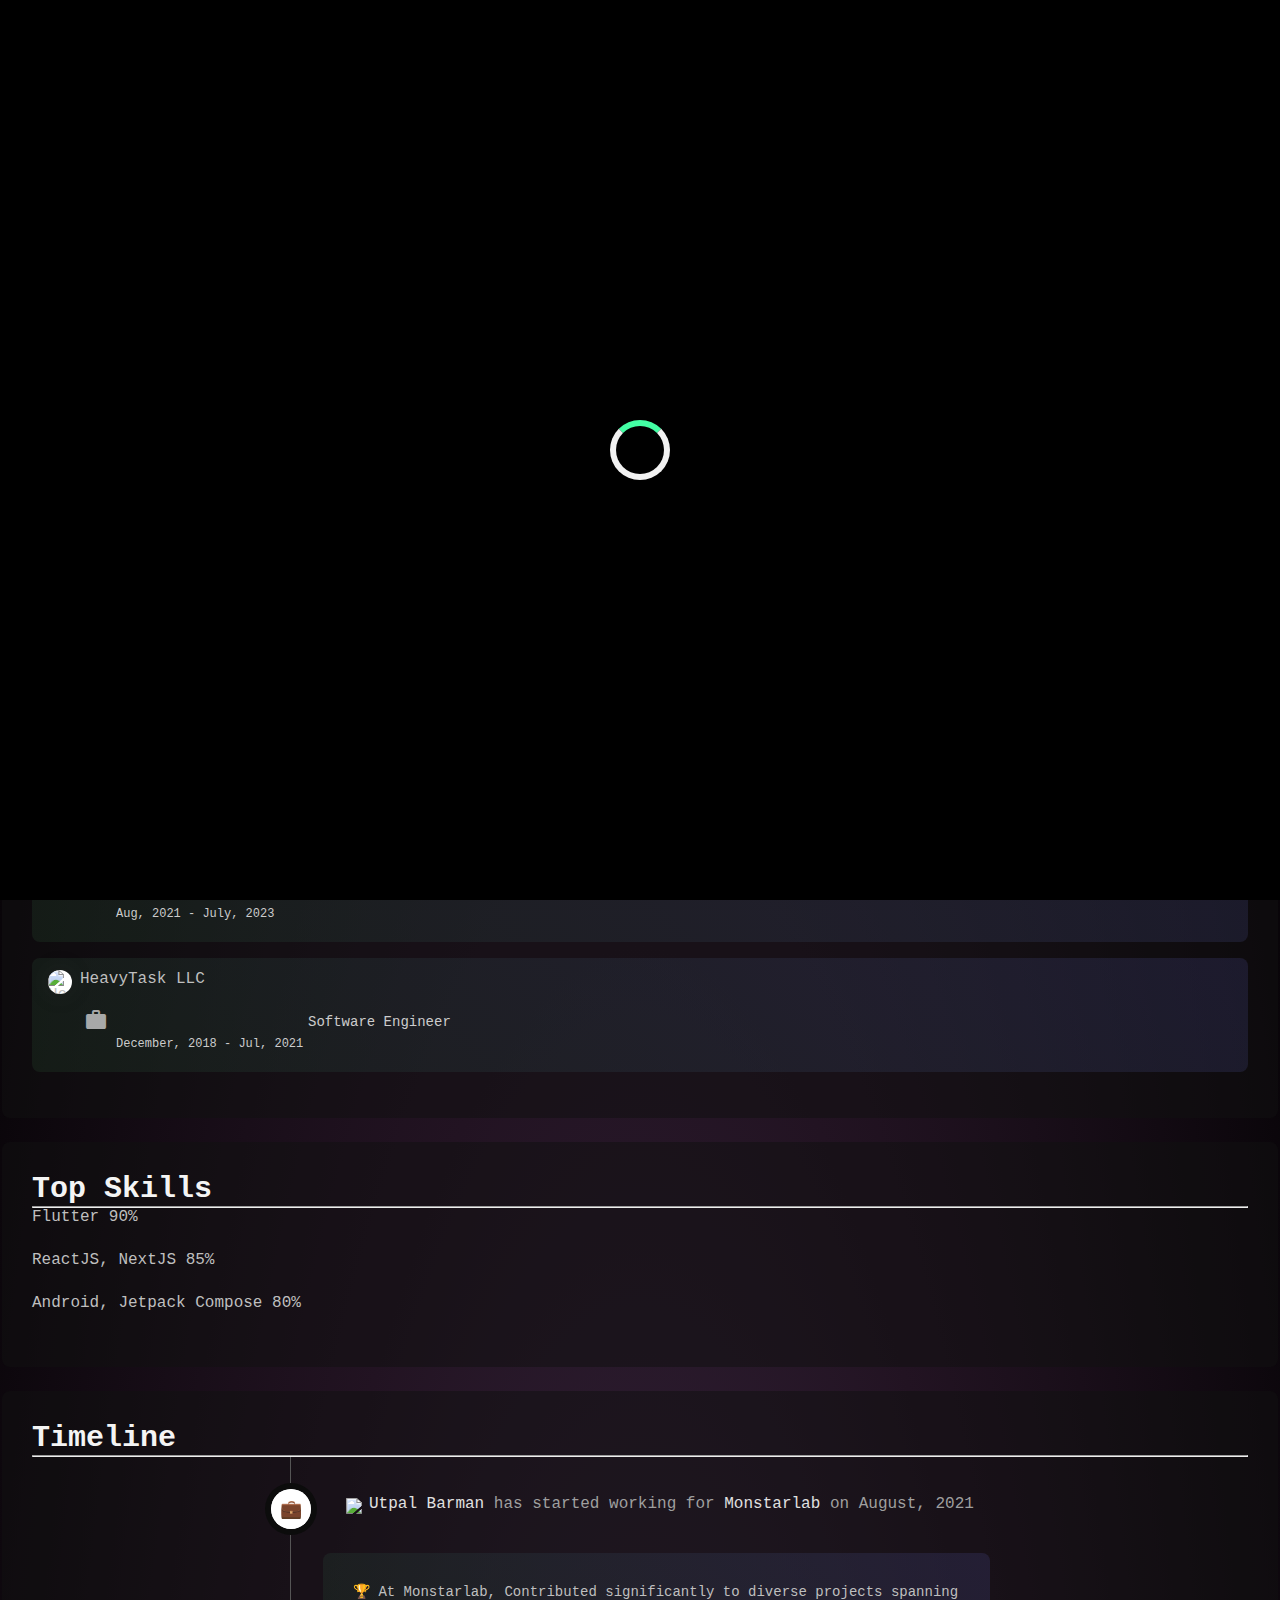
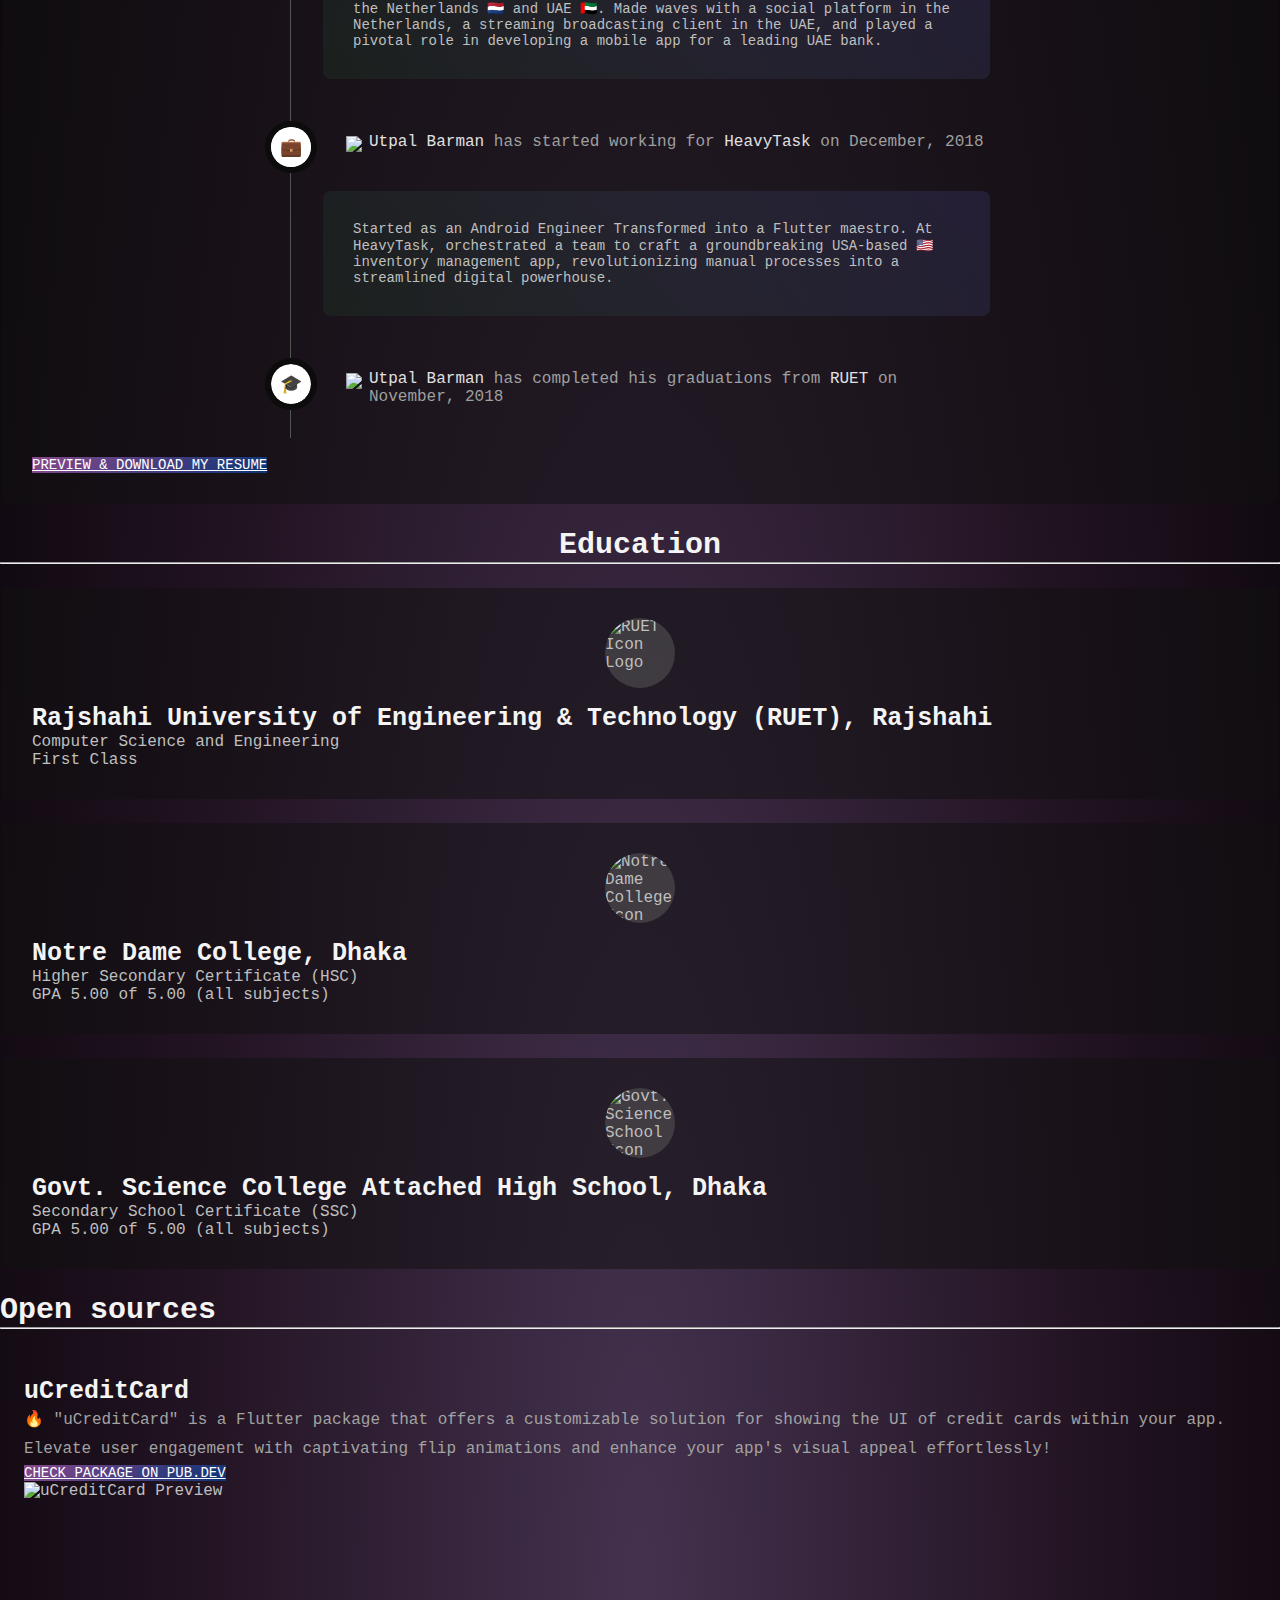
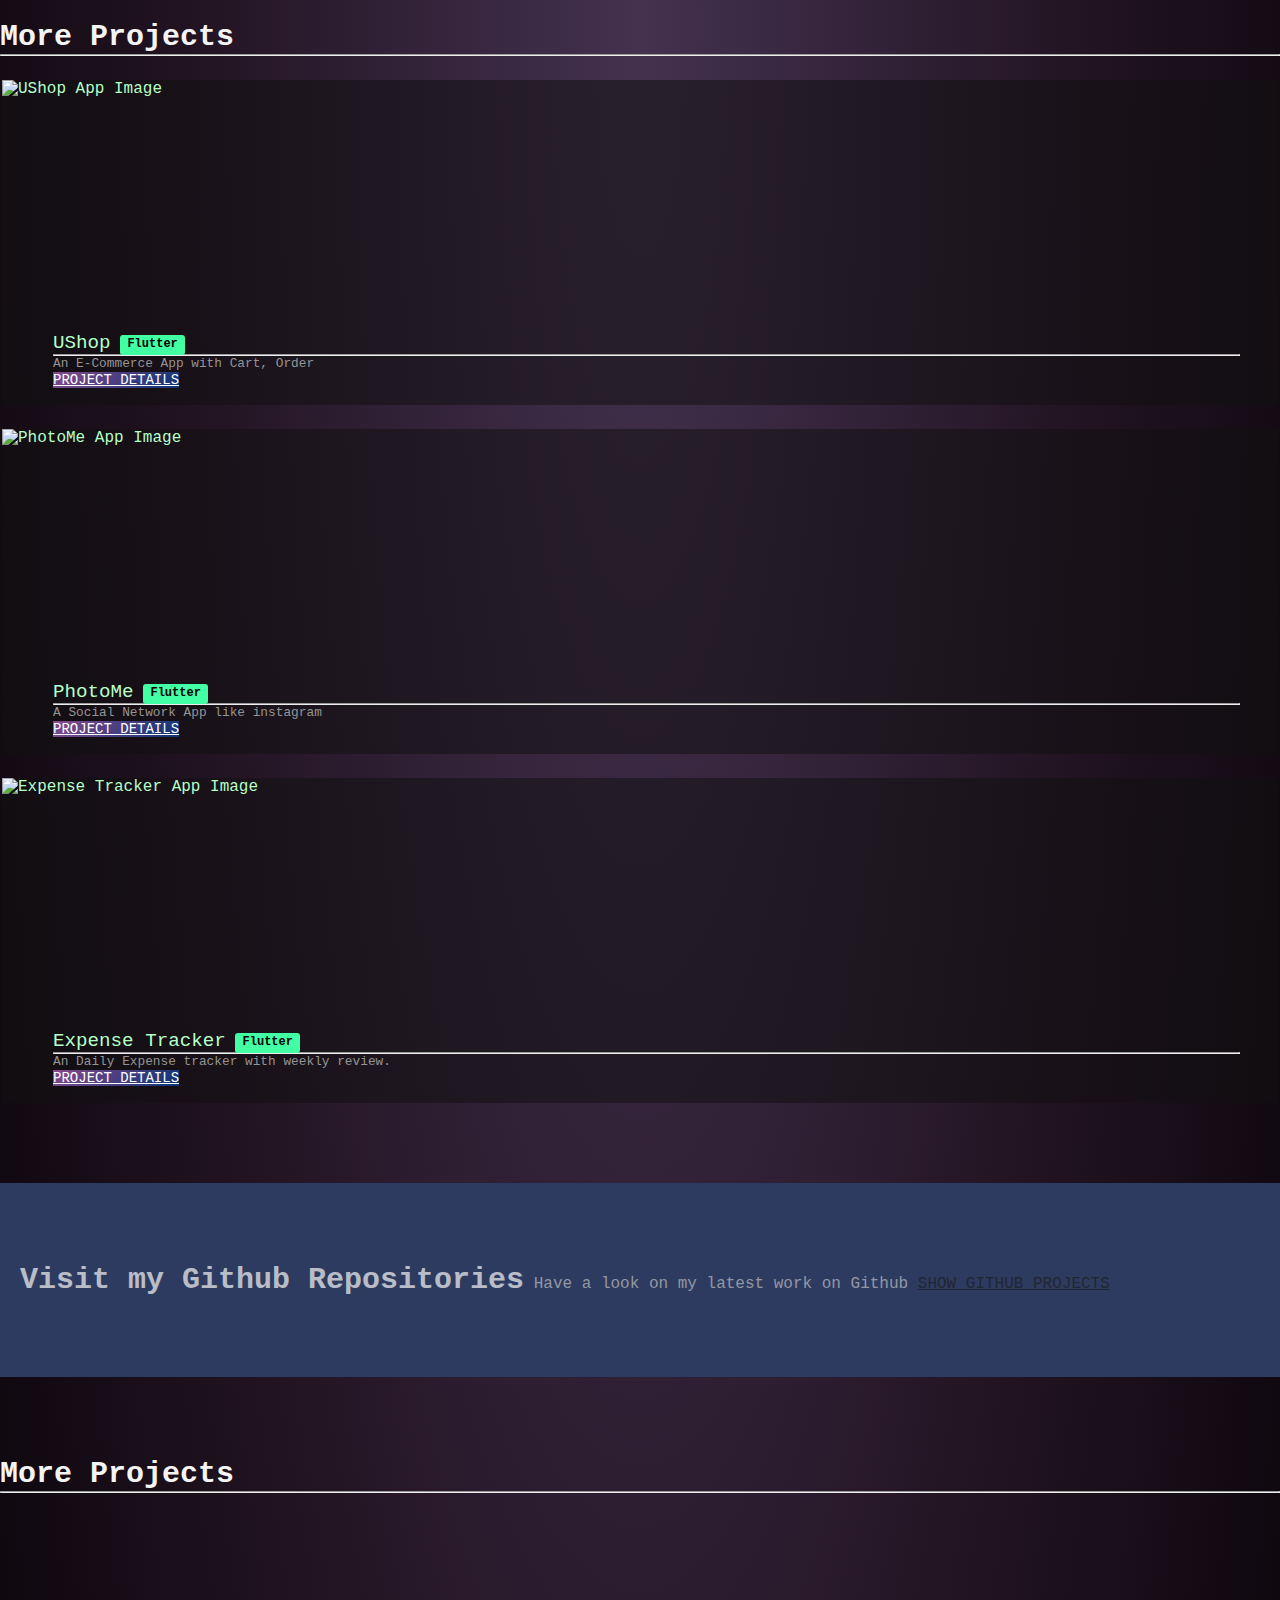
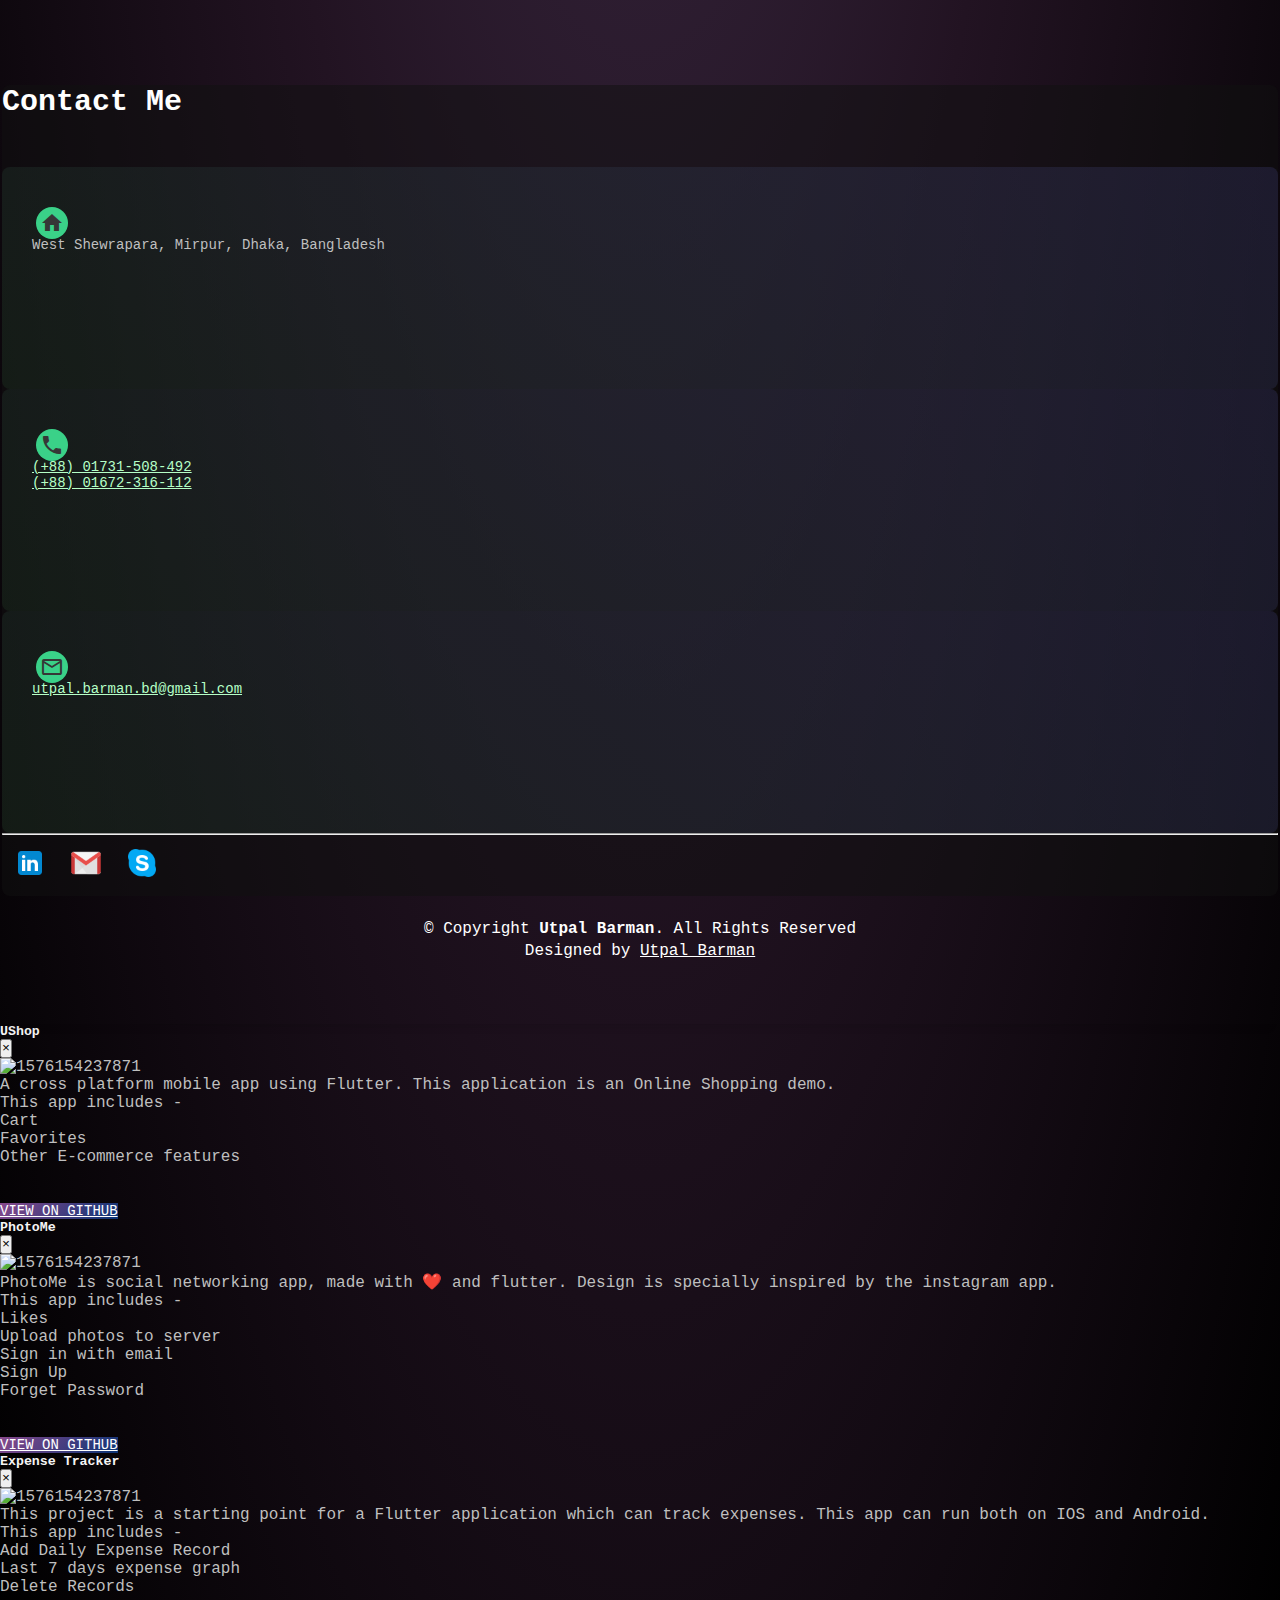
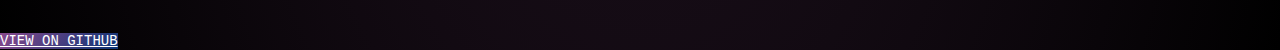
==== commit b5152d4e: "feat: Introduced new color branding" ====
--- a/index.min.html
+++ b/index.min.html
@@ -1,4 +1,33 @@
-<!DOCTYPE html><html lang="en"><head><!-- Global site tag (gtag.js) - Google Analytics --><script async src="https://www.googletagmanager.com/gtag/js?id=UA-165524278-1"></script><script>function gtag(){dataLayer.push(arguments)}window.dataLayer=window.dataLayer||[],gtag("js",new Date),gtag("config","UA-165524278-1")</script><!-- End of Global site tag (gtag.js) - Google Analytics --><!-- Primary Meta Tags --><title>Utpal Barman | Software Engineer | Mobile App Developer</title><meta name="title" content="Utpal Barman | Software Engineer | Mobile Apps Developer | Dhaka, Bangladesh"><meta name="description" content="Utpal Barman is a Mobile Application Developer from Dhaka, Bangladesh. He mostly works with Flutter, Native Android, and also he knows ReactJS for Web Frontend."><!-- Open Graph / Facebook --><meta property="og:type" content="website"><meta property="og:url" content="https://utpal-barman.github.io/"><meta property="og:title" content="Utpal Barman | Software Engineer | Dhaka, Bangladesh"><meta property="og:description" content="Utpal Barman is a Software Engineer from Dhaka, Bangladesh. He mostly works with Flutter, ReactJS, NextJS, NodeJS, ExpressJS, etc"><meta property="og:image" content="https://utpal-barman.github.io/assets/img/utpal-barman-meta-image.webp"><!-- Twitter --><meta property="twitter:card" content="summary_large_image"><meta property="twitter:url" content="https://utpal-barman.github.io/"><meta property="twitter:title" content="Utpal Barman | Software Engineer | Mobile App Developer | Dhaka, Bangladesh"><meta property="twitter:description" content="Utpal Barman is a Mobile Application Developer from Dhaka, Bangladesh. He mostly works with Flutter, Native Android, and also he knows ReactJS for Web Frontend."><meta property="twitter:image" content="https://utpal-barman.github.io/assets/img/utpal-barman-meta-image.webp"><!-- meta config --><meta charset="UTF-8"><meta name="viewport" content="width=device-width,initial-scale=1"><meta http-equiv="X-UA-Compatible" content="ie=edge"><meta content="Utpal Barman, Utpal, Barman, Android, Flutter, Mobile, Developer, Mobile Developer in Dhaka, RUET, Flutter Developer, Flutter Developer in Dhaka, Cross Platform Developer" name="keywords"><!-- favicons --><link rel="apple-touch-icon" sizes="180x180" href="/assets/favicon/apple-touch-icon.png"><link rel="icon" type="image/png" sizes="32x32" href="/assets/favicon/favicon-32x32.png"><link rel="icon" type="image/png" sizes="16x16" href="/assets/favicon/favicon-16x16.png"><link rel="manifest" href="/assets/favicon/site.webmanifest"><!-- bootstrap CSS file --><link href="./assets/lib/bootstrap/css/bootstrap.min.css" rel="stylesheet"><!-- libraries CSS files --><link href="./assets/lib/animate/animate.min.css" rel="stylesheet"><link href="./assets/lib/ionicons/css/ionicons.min.css" rel="stylesheet"><link href="./assets/lib/owlcarousel/assets/owl.carousel.min.css" rel="stylesheet"><link href="./assets/lib/lightbox/css/lightbox.min.css" rel="stylesheet"><!-- waves css --><link href="./assets/css/waves.css" rel="stylesheet"><!-- slick css --><link rel="stylesheet" type="text/css" href="//cdn.jsdelivr.net/npm/slick-carousel@1.8.1/slick/slick.css"><link rel="stylesheet" type="text/css" href="//cdn.jsdelivr.net/npm/slick-carousel@1.8.1/slick/slick-theme.css"><!-- main css file --><link href="./assets/css/style.min.css" rel="stylesheet"><!--Material Icon & Google Font--><link href="https://fonts.googleapis.com/icon?family=Material+Icons" rel="stylesheet"><link href="https://fonts.googleapis.com/css2?family=Roboto:wght@400;700;900&display=swap" rel="stylesheet"><link href="https://fonts.googleapis.com/css2?family=Montserrat:wght@400;500;700&display=swap" rel="stylesheet"><!-- crips chat --><script type="text/javascript">window.$crisp=[],window.CRISP_WEBSITE_ID="56e2b302-ff6c-4a69-b35a-cb269a39449a",d=document,s=d.createElement("script"),s.src="https://client.crisp.chat/l.js",s.async=1,d.getElementsByTagName("head")[0].appendChild(s)</script></head><body id="u-body"><!--Nav Start--><nav class="navbar navbar-b navbar-trans navbar-expand-lg fixed-top" id="mainNav"><div class="u-align-center"><a class="navbar-brand js-scroll" href="#u-body">Utpal Barman</a></div><div style="margin-left:auto"><a href="tel:+8801731508492"><span class="material-icons u-show-on-mobile-only">call </span></a><button class="navbar-toggler collapsed" type="button" data-toggle="collapse" data-target="#navbarDefault" aria-controls="navbarDefault" aria-expanded="false" aria-label="Toggle navigation" style="top:7px"><span></span> <span></span> <span></span></button></div><div class="navbar-collapse collapse justify-content-end" id="navbarDefault"><ul class="navbar-nav"><li class="nav-item"><a class="nav-link js-scroll active" href="#u-home">Home</a></li><li class="nav-item"><a class="nav-link js-scroll" href="#u-about">About</a></li><li class="nav-item"><a class="nav-link js-scroll" href="#u-education">Education</a></li><li class="nav-item"><a class="nav-link js-scroll" href="#u-portfolio">Portfolio</a></li><li class="nav-item"><a class="nav-link js-scroll" href="#u-contact">Contact</a></li></ul></div><a href="tel:+8801731508492" data-toggle="tooltip" title="(+88) 01731 508 492"><span class="material-icons u-hide-on-mobile u-nav-call-icon rounded">call</span></a></nav><!--About Section--><section id="u-about"><div class="container"><div class="row"><div class="col-md-12"><img style="width:200px;display:block;margin:0 auto;top:-45px;position:relative" class="rounded-circle u-blue-circle" src="./assets/img/utpal-profile.webp" alt="Utpal Barman"></div><div class="col-md-12"><div class="text-center"><h2>Utpal Barman</h2><p>Senior Mobile Engineer - I<br>Monstarlab Bangladesh Ltd.</p><div class="u-center"><div class="u-social"><a href="https://www.linkedin.com/in/utpal-barman/" target="_blank" rel="noreferrer"><img src="[data-uri]" alt="LinkedIn Logo"></a></div><div class="u-social"><a href="https://join.skype.com/invite/YKZe1ad0yuyK" target="_blank" rel="noreferrer"><img src="[data-uri]" alt="Skype Logo"></a></div><div class="u-social"><a href="mailto:utpal.barman.bd@gmail.com" target="_blank" rel="noreferrer"><img src="[data-uri]" alt="Gmail Logo"></a></div><div class="u-social"><a href="https://www.facebook.com/utpal777" target="_blank" rel="noreferrer"><img src="[data-uri]" alt="Facebook Logo"></a></div><div class="u-social"><a href="https://www.instagram.com/utpal_barman_/" target="_blank" rel="noreferrer"><img src="[data-uri]" alt="Instagram Logo"></a></div></div></div></div></div></div></section><!--End About Section--><!--Skill and About Section starts--><section id="u-skill" class="my-4"><div class="container"><div class="row"><div class="col-lg-4"><div class="u-card"><h2>Experience</h2><hr><div class="work__experienceCard u-rounded-gray-bg"><div class="work__experienceCompanyName"><img class="u-thumb-img u-circle-border" src="./assets/img/monstarlab-bangladesh-utpal-barman.jpeg" alt="HeavyTask LLC"> <span>Monstarlab Bangladesh Ltd.</span></div><div class="work__experienceDetail"><span class="material-icons">work_outline </span><span style="font-size:14px">Senior Mobile Engineer - I</span><br><span style="font-size:12px;margin-left:40px;color:#a5a3a3">August, 2023 - Present</span></div><div class="work__experienceDetail"><span class="material-icons">work_outline </span><span style="font-size:14px">Mobile Engineer - II</span><br><span style="font-size:12px;margin-left:40px;color:#a5a3a3">Aug, 2021 - July, 2023</span></div></div><div class="work__experienceCard u-rounded-gray-bg"><div class="work__experienceCompanyName"><img class="u-thumb-img u-circle-border" src="./assets/img/heavytask-logo.png" alt="HeavyTask LLC"> <span>HeavyTask LLC</span></div><div class="work__experienceDetail"><span class="material-icons">work_outline </span><span style="font-size:14px">Software Engineer</span><br><span style="font-size:12px;margin-left:40px;color:#a5a3a3">December, 2018 - Jul, 2021</span></div></div></div><div class="u-card"><h2>Top Skills</h2><hr><span>Flutter</span> <span class="pull-right">90%</span><div class="progress"><div class="progress-bar" role="progressbar" style="width:90%" aria-valuenow="75" aria-valuemin="0" aria-valuemax="100"></div></div><span>ReactJS, NextJS</span> <span class="pull-right">85%</span><div class="progress"><div class="progress-bar" role="progressbar" style="width:85%" aria-valuenow="50" aria-valuemin="0" aria-valuemax="100"></div></div><span>Android, Jetpack Compose</span> <span class="pull-right">80%</span><div class="progress"><div class="progress-bar" role="progressbar" style="width:80%" aria-valuenow="85" aria-valuemin="0" aria-valuemax="100"></div></div><!--<span>Wordpress</span> <span class="pull-right">75%</span>--><!--<div class="progress">--><!--  <div--><!--    class="progress-bar"--><!--    role="progressbar"--><!--    style="width: 75%;"--><!--    aria-valuenow="90"--><!--    aria-valuemin="0"--><!--    aria-valuemax="100"--><!--  ></div>--><!--</div>--></div></div><div class="col-lg-8"><div class="u-timeline u-card"><div class=""><h2>Timeline</h2><hr><ul class="timeline"><li class="timeline-item"><span class="timeline-item-icon | faded-icon"><span class="avatar" style="background:#fff">💼</span></span><div class="timeline-item-description"><i class="avatar | small"><img src="https://global.discourse-cdn.com/monzo/original/3X/8/6/866e6d84e8c756b19050fbe2ca0932858118614c.jpg"> </i><span><a href="#">Utpal Barman</a> has started working for <a href="#">Monstarlab</a> on <time datetime="18-11-2018">August, 2021</time></span></div></li><li class="timeline-item"><div class="comment"><p>🏆 At Monstarlab, Contributed significantly to diverse projects spanning the Netherlands 🇳🇱 and UAE 🇦🇪. Made waves with a social platform in the Netherlands, a streaming broadcasting client in the UAE, and played a pivotal role in developing a mobile app for a leading UAE bank.</p></div></li><li class="timeline-item | extra-space"><span class="timeline-item-icon | faded-icon"><span class="avatar" style="background:#fff">💼</span></span><div class="timeline-item-description"><i class="avatar | small"><img src="https://global.discourse-cdn.com/monzo/original/3X/8/6/866e6d84e8c756b19050fbe2ca0932858118614c.jpg"> </i><span><a href="#">Utpal Barman</a> has started working for <a href="#">HeavyTask</a> on <time datetime="27-12-2018">December, 2018</time></span></div></li><li class="timeline-item"><div class="comment"><p>Started as an Android Engineer Transformed into a Flutter maestro. At HeavyTask, orchestrated a team to craft a groundbreaking USA-based 🇺🇸 inventory management app, revolutionizing manual processes into a streamlined digital powerhouse.</p></div></li><li class="timeline-item | extra-space"><span class="timeline-item-icon | avatar-icon"><span class="avatar" style="background:#fff">🎓</span></span><div class="timeline-item-description"><i class="avatar | small"><img src="https://global.discourse-cdn.com/monzo/original/3X/8/6/866e6d84e8c756b19050fbe2ca0932858118614c.jpg"> </i><span><a href="#">Utpal Barman</a> has completed his graduations from <a href="#">RUET</a> on <time datetime="18-11-2018">November, 2018</time></span></div></li></ul><!-- End of test --><br><a class="btn btn-primary waves-effect waves-light u-button-text bg-brand d-block mt-4 mb-2 py-3 px-3" href="https://utpal-barman.github.io/resume/Utpal_Barman_Resume.pdf" target="_blank" rel="noreferrer">Preview & Download My Resume</a></div></div></div></div></div></section><!--Skill and About Section ends--><!--Education section starts --><section id="u-education" class="my-4"><div class="container"><div class="row"><div class="col-md-12"><center><h2 class="u-h2">Education</h2><hr></center></div></div><div class="row"><div class="col-md-12"><div class="service-box"><img class="u-institute-logo u-center" src="./assets/img/ruet-logo.webp" alt="RUET Icon Logo"><div class="service-content"><h3 class="text-center text-uppercase">Rajshahi University of Engineering & Technology (RUET), Rajshahi</h3><p class="text-center">Computer Science and Engineering<br>First Class</p></div></div></div><div class="col-md-12"><div class="service-box"><img class="u-institute-logo u-center" src="./assets/img/ndc-logo.webp" alt="Notre Dame College Icon Logo"><div class="service-content"><h3 class="text-center text-uppercase">Notre Dame College, Dhaka</h3><p class="text-center">Higher Secondary Certificate (HSC)<br>GPA 5.00 of 5.00 (all subjects)</p></div></div></div><div class="col-md-12"><div class="service-box"><img class="u-institute-logo u-center" src="./assets/img/gscahs-logo.webp" alt="Govt. Science School Icon Logo"><div class="service-content"><h3 class="text-center text-uppercase">Govt. Science College Attached High School, Dhaka</h3><p class="text-center">Secondary School Certificate (SSC)<br>GPA 5.00 of 5.00 (all subjects)</p></div></div></div></div></div></section><!-- Educationsection ends --><!--portfolio section starts--><section id="u-portfolio" class="my-4 spacer"><div class="container"><div class="row"><div class="col-md-12"><h2 class="u-h2 text-center">Portfolio</h2><hr></div></div><div class="row" style="padding:48px 24px;align-items:center"><div class="col-md-6"><h3>uClassRoom</h3><p class="u-web-project-text">uClassRoom is a project to solve the online examination system in this COVID situation. The plan is to make the exam taking system more easier than before, for now this is now developing as of my personal projects. Students can login and start their MCQ exam easily and after submitting their answers, they can get results instantly. A teacher just has to submit the questions and answers, our system will automatically check each students answer scripts. Teacher will provide a exam code before the examination starts.</p></div><div class="col-md-6"><img src="assets/img/uClassroom.gif" alt="uclassroom_preview" width="100%"></div></div></div></section><!--end of portfolio section--><!--portfolio section starts--><section id="u-portfolio" class="my-4"><div class="container"><div class="row"><div class="col-md-12"><h2 class="u-h2 text-center">More Projects</h2><hr></div></div><div class="row"><div class="col-md-4"><div class="work-box"><a data-toggle="modal" data-target="#uShopModal"><div class="work-img"><img src="https://user-images.githubusercontent.com/16848599/70713405-270bfa00-1d10-11ea-82a3-b004ad2ba1c6.JPEG" alt="UShop App Image" class="img-fluid"></div><div class="work-content"><div class="row"><div class="col-sm-12"><span class="w-title">UShop</span> <span class="label label-info">Flutter</span><hr><div class="w-more"><span class="w-date">An E-Commerce App with Cart, Order</span></div><a target="_blank" class="btn btn-primary waves-effect waves-light u-button-text bg-brand d-block mt-4 mb-2 py-3 px-3" href="https://github.com/utpal-barman/ushop" rel="noreferrer">Project Details</a></div></div></div></a></div></div><div class="col-md-4"><div class="work-box"><a data-toggle="modal" data-target="#photoMeModal"><div class="work-img"><img src="https://user-images.githubusercontent.com/16848599/71556155-eaa20300-2a5e-11ea-9557-a7751450889b.JPEG" alt="PhotoMe App Image" class="img-fluid"></div><div class="work-content"><div class="row"><div class="col-sm-12"><span class="w-title">PhotoMe</span> <span class="label label-info">Flutter</span><hr><div class="w-more"><span class="w-date">A Social Network App like instagram</span></div><a target="_blank" class="btn btn-primary waves-effect waves-light u-button-text bg-brand d-block mt-4 mb-2 py-3 px-3" href="https://github.com/utpal-barman/PhotoMe" rel="noreferrer">Project Details</a></div></div></div></a></div></div><div class="col-md-4"><div class="work-box"><a data-toggle="modal" data-target="#expenseTrackerModal"><div class="work-img"><img src="https://user-images.githubusercontent.com/16848599/71556538-170c4e00-2a64-11ea-987a-14bab2c7c911.JPEG" alt="Expense Tracker App Image" class="img-fluid"></div><div class="work-content"><div class="row"><div class="col-sm-12"><span class="w-title">Expense Tracker</span> <span class="label label-info">Flutter</span><hr><div class="w-more"><span class="w-date">An Daily Expense tracker with weekly review.</span></div><a target="_blank" class="btn btn-primary waves-effect waves-light u-button-text bg-brand d-block mt-4 mb-2 py-3 px-3" href="https://github.com/utpal-barman/expense_tracker" rel="noreferrer">Project Details</a></div></div></div></a></div></div></div></div></section><!--end of portfolio section--><section id="u-github-cta" class="my-4 p-5" style="background-image:url(assets/img/home-set-up-sided.webp);background-position:center;background-size:cover;background-blend-mode:overlay;background-color:#2d3b61;padding:80px 20px!important;margin:80px 0!important"><div class="container"><div class="row"><div class="col-md-6 d-flex align-items-center"><div class="w-100 text-sm-center"><span class="d-block text-white u-header-span u-opcaity-70 my-3">Visit my Github Repositories</span> <span class="d-block text-white u-opcaity-70">Have a look on my latest work on Github</span> <a href="https://github.com/utpal-barman?tab=repositories" target="_blank" class="btn btn-danger px-5 py-3 waves-effect waves-light my-4 u-opcaity-70 u-opcaity-100-on-hover" rel="noreferrer">SHOW GITHUB PROJECTS</a></div></div></div></div></section><!--more projects section starts--><section id="u-projects" class="my-4"><div class="container"><div class="row"><div class="col-md-12"><h2 class="u-h2 text-center">More Projects</h2><hr></div></div><!-- slick js  --><div id="u-carousel"></div></div></section><!--end of projects section--><!--contact me section starts--><section class="paralax-mf footer-paralax bg-image sect-mt4 route" style="background-image:url(assets/img/overlay-bg.webp)"><div class="overlay-mf"></div><div class="container"><div class="row"><div class="col-sm-12"><div class="contact-mf"><div id="u-contact" class="u-container" style="border-radius:10px"><div class="row"><div class="col-md-12"><div class="title-box-2 pt-4 pt-md-0"><h2 class="text-center" style="color:#fff">Contact Me</h2></div><div class="row"><div class="col-lg-4"><div class="u-h-222 u-card p-4 m-2"><div class="text-center"><span class="material-icons rounded">home</span></div><p class="text-center py-4">West Shewrapara, Mirpur, Dhaka, Bangladesh</p></div></div><div class="col-lg-4"><div class="u-h-222 u-card p-4 m-2"><div class="text-center"><span class="material-icons text-center rounded">call</span></div><p class="text-center py-4"><a href="tel:+8801731508492">(+88) 01731-508-492</a><br><a href="tel:+8801672316112">(+88) 01672-316-112</a></p></div></div><div class="col-lg-4"><div class="u-h-222 u-card p-4 m-2"><div class="text-center"><span class="material-icons rounded">mail_outline</span></div><div class="py-4"><p class="text-center"><a href="mailto:utpal.barman.bd@gmail.com">utpal.barman.bd@gmail.com</a></p><p class="text-center"><a href="mailto:contact@utpals.com">contact@utpals.com</a></p></div></div></div></div><hr><div class="row"><div class="col-md-12"><div class="d-table mx-auto"><div class="u-social"><a href="https://www.linkedin.com/in/utpal-barman/" target="_blank" rel="noreferrer"><img src="[data-uri]" alt="LinkedIn Logo"></a></div><div class="u-social"><a href="https://join.skype.com/invite/YKZe1ad0yuyK" target="_blank" rel="noreferrer"><img src="[data-uri]" alt="Skype Logo"></a></div><div class="u-social"><a href="mailto:utpal.barman.bd@gmail.com" target="_blank" rel="noreferrer"><img src="[data-uri]" alt="Gmail Logo"></a></div><div class="u-social"><a href="https://www.facebook.com/utpal777" target="_blank" rel="noreferrer"><img src="[data-uri]" alt="Facebook Logo"></a></div><div class="u-social"><a href="https://www.instagram.com/utpal_barman_/" target="_blank" rel="noreferrer"><img src="[data-uri]" alt="Instragram Logo"></a></div></div></div></div></div></div></div></div></div></div></div><footer><div class="container"><div class="row"><div class="col-sm-12"><div class="copyright-box"><p class="copyright">&copy; Copyright <strong>Utpal Barman</strong>. All Rights Reserved</p><div class="credits">Designed by <a href="https://www.linkedin.com/in/utpal-barman/" target="_blank" rel="noreferrer">Utpal Barman</a></div></div></div></div></div></footer></section><!-- end of contact me section--><!-- all modals --><!-- modal in this section --><!-- uShopModal --><div class="modal fade" id="uShopModal" tabindex="-1" role="dialog" aria-labelledby="uShopModalLabel" aria-hidden="true"><div class="modal-dialog modal-lg" role="document"><div class="modal-content"><div class="modal-header"><h5 class="modal-title" id="uShopModalLabel">UShop</h5><button type="button" class="close" data-dismiss="modal" aria-label="Close"><span aria-hidden="true">&times;</span></button></div><div class="modal-body"><div class="row"><div class="col-md-4"><img src="https://user-images.githubusercontent.com/16848599/70713405-270bfa00-1d10-11ea-82a3-b004ad2ba1c6.JPEG" alt="1576154237871" style="max-width:100%"></div><div class="col-md-8"><div><p>A cross platform mobile app using Flutter. This application is an Online Shopping demo.</p>This app includes -<ul><li>Cart</li><li>Favorites</li><li>Other E-commerce features</li></ul><br><br><a href="https://github.com/utpal-barman/ushop" target="_blank" class="btn u-button-text waves-effect waves-light bg-brand d-block px-5 py-3">View on Github</a></div></div></div></div></div></div></div><!-- photoMeModal --><div class="modal fade" id="photoMeModal" tabindex="-1" role="dialog" aria-labelledby="photoMeModalLabel" aria-hidden="true"><div class="modal-dialog modal-lg" role="document"><div class="modal-content"><div class="modal-header"><h5 class="modal-title" id="uShopModalLabel">PhotoMe</h5><button type="button" class="close" data-dismiss="modal" aria-label="Close"><span aria-hidden="true">&times;</span></button></div><div class="modal-body"><div class="row"><div class="col-md-4"><img src="https://user-images.githubusercontent.com/16848599/71556155-eaa20300-2a5e-11ea-9557-a7751450889b.JPEG" alt="1576154237871" style="max-width:100%"></div><div class="col-md-8"><div><p>PhotoMe is social networking app, made with ❤️ and flutter. Design is specially inspired by the instagram app.</p>This app includes -<ul><li>Likes</li><li>Upload photos to server</li><li>Sign in with email</li><li>Sign Up</li><li>Forget Password</li></ul><br><br><a href="https://github.com/utpal-barman/PhotoMe" target="_blank" class="btn u-button-text waves-effect waves-light bg-brand d-block px-5 py-3">View on Github</a></div></div></div></div></div></div></div><!-- expenseTrackerModal --><div class="modal fade" id="expenseTrackerModal" tabindex="-1" role="dialog" aria-labelledby="expenseTrackerModalLabel" aria-hidden="true"><div class="modal-dialog modal-lg" role="document"><div class="modal-content"><div class="modal-header"><h5 class="modal-title" id="expenseTrackerModalLabel">Expense Tracker</h5><button type="button" class="close" data-dismiss="modal" aria-label="Close"><span aria-hidden="true">&times;</span></button></div><div class="modal-body"><div class="row"><div class="col-md-4"><img src="https://user-images.githubusercontent.com/16848599/71556538-170c4e00-2a64-11ea-987a-14bab2c7c911.JPEG" alt="1576154237871" style="max-width:100%"></div><div class="col-md-8"><div><p>This project is a starting point for a Flutter application which can track expenses. This app can run both on IOS and Android.</p>This app includes -<ul><li>Add Daily Expense Record</li><li>Last 7 days expense graph</li><li>Delete Records</li></ul><br><br><a href="https://github.com/utpal-barman/expense_tracker" target="_blank" class="btn u-button-text waves-effect waves-light bg-brand d-block px-5 py-3">View on Github</a></div></div></div></div></div></div></div><!-- back to top button and preloader --><div class="back-to-top u-neumorphism-shadow">⌃</div><div id="preloader"></div><!-- js libraries --><script src="./assets/lib/jquery/jquery.min.js"></script><script src="./assets/lib/jquery/jquery-migrate.min.js"></script><script src="./assets/lib/bootstrap/js/bootstrap.min.js"></script><script src="./assets/lib/easing/easing.min.js"></script><script src="./assets/lib/typed/typed.min.js"></script><script src="./assets/lib/counterup/jquery.counterup.min.js"></script><!-- <script src="./assets/lib/counterup/jquery.waypoints.min.js"></script> --><!-- site social links --><script async type="application/ld+json">{
+<!DOCTYPE html><html lang="en"><head><!-- Global site tag (gtag.js) - Google Analytics --><script async src="https://www.googletagmanager.com/gtag/js?id=UA-165524278-1"><script>window.dataLayer = window.dataLayer || [];
+      function gtag() {
+        dataLayer.push(arguments);
+      }
+      gtag('js', new Date());
+
+      gtag('config', 'UA-165524278-1');</script><!-- End of Global site tag (gtag.js) - Google Analytics --><!-- Primary Meta Tags --><title>Utpal Barman | Software Engineer | Mobile App Developer</title><meta name="title" content="Utpal Barman | Software Engineer | Mobile Apps Developer | Dhaka, Bangladesh"><meta name="description" content="Utpal Barman is a Mobile Application Developer from Dhaka, Bangladesh. He mostly works with Flutter, Native Android, and also he knows ReactJS for Web Frontend."><!-- Open Graph / Facebook --><meta property="og:type" content="website"><meta property="og:url" content="https://utpal-barman.github.io/"><meta property="og:title" content="Utpal Barman | Software Engineer | Dhaka, Bangladesh"><meta property="og:description" content="Utpal Barman is a Software Engineer from Dhaka, Bangladesh. He mostly works with Flutter, ReactJS, NextJS, NodeJS, ExpressJS, etc"><meta property="og:image" content="https://utpal-barman.github.io/assets/img/utpal-barman-meta-image.webp"><!-- Twitter --><meta property="twitter:card" content="summary_large_image"><meta property="twitter:url" content="https://utpal-barman.github.io/"><meta property="twitter:title" content="Utpal Barman | Software Engineer | Mobile App Developer | Dhaka, Bangladesh"><meta property="twitter:description" content="Utpal Barman is a Mobile Application Developer from Dhaka, Bangladesh. He mostly works with Flutter, Native Android, and also he knows ReactJS for Web Frontend."><meta property="twitter:image" content="https://utpal-barman.github.io/assets/img/utpal-barman-meta-image.webp"><!-- meta config --><meta charset="UTF-8"><meta name="viewport" content="width=device-width,initial-scale=1"><meta http-equiv="X-UA-Compatible" content="ie=edge"><meta content="Utpal Barman, Utpal, Barman, Android, Flutter, Mobile, Developer, Mobile Developer in Dhaka, RUET, Flutter Developer, Flutter Developer in Dhaka, Cross Platform Developer" name="keywords"><!-- favicons --><link rel="apple-touch-icon" sizes="180x180" href="/assets/favicon/apple-touch-icon.png"><link rel="icon" type="image/png" sizes="32x32" href="/assets/favicon/favicon-32x32.png"><link rel="icon" type="image/png" sizes="16x16" href="/assets/favicon/favicon-16x16.png"><link rel="manifest" href="/assets/favicon/site.webmanifest"><!-- bootstrap CSS file --><link href="./assets/lib/bootstrap/css/bootstrap.min.css" rel="stylesheet"><!-- libraries CSS files --><link href="./assets/lib/lightbox/css/lightbox.min.css" rel="stylesheet"><!-- slick css --><link rel="stylesheet" type="text/css" href="//cdn.jsdelivr.net/npm/slick-carousel@1.8.1/slick/slick.css"><link rel="stylesheet" type="text/css" href="//cdn.jsdelivr.net/npm/slick-carousel@1.8.1/slick/slick-theme.css"><!-- main css file --><link href="./assets/css/style.min.css" rel="stylesheet"><!--Material Icon & Google Font--><link href="https://fonts.googleapis.com/icon?family=Material+Icons" rel="stylesheet"><link href="https://fonts.googleapis.com/css2?family=Roboto:wght@400;700;900&display=swap" rel="stylesheet"><link href="https://fonts.googleapis.com/css2?family=Montserrat:wght@400;500;700&display=swap" rel="stylesheet"><!-- crips chat --><!-- <script type="text/javascript">
+    window.$crisp = [];
+    window.CRISP_WEBSITE_ID = '56e2b302-ff6c-4a69-b35a-cb269a39449a';
+    (function () {
+      d = document;
+      s = d.createElement('script');
+      s.src = 'https://client.crisp.chat/l.js';
+      s.async = 1;
+      d.getElementsByTagName('head')[0].appendChild(s);
+    })();
+  </script> --></head><body id="u-body"><!--Nav Start--><nav class="navbar navbar-b navbar-trans navbar-expand-lg fixed-top" id="mainNav"><div class="u-align-center"><a class="navbar-brand js-scroll" href="#u-body">Utpal Barman</a></div><div style="margin-left:auto"><a href="tel:+8801731508492"><span class="material-icons u-show-on-mobile-only">call </span></a><button class="navbar-toggler collapsed" type="button" data-toggle="collapse" data-target="#navbarDefault" aria-controls="navbarDefault" aria-expanded="false" aria-label="Toggle navigation" style="top:7px"><span></span> <span></span> <span></span></button></div><div class="navbar-collapse collapse justify-content-end" id="navbarDefault"><ul class="navbar-nav"><li class="nav-item"><a class="nav-link js-scroll active" href="#u-home">Home</a></li><li class="nav-item"><a class="nav-link js-scroll" href="#u-about">About</a></li><li class="nav-item"><a class="nav-link js-scroll" href="#u-education">Education</a></li><li class="nav-item"><a class="nav-link js-scroll" href="#u-portfolio">Portfolio</a></li><li class="nav-item"><a class="nav-link js-scroll" href="#u-contact-me">Contact</a></li></ul></div><a href="tel:+8801731508492" data-toggle="tooltip" title="(+88) 01731 508 492"><span class="material-icons u-hide-on-mobile u-nav-call-icon rounded">call</span></a></nav><!--About Section--><section id="u-home"><div class="container"><div class="row"><div class="col-md-12"><img style="width:200px;display:block;margin:0 auto;top:-45px;position:relative" class="rounded-circle u-blue-circle" src="./assets/img/utpal-profile.webp" alt="Utpal Barman"></div><div class="col-md-12"><div class="text-center"><h2>Utpal Barman</h2><p>Senior Mobile Engineer - I<br>Monstarlab Bangladesh Ltd.</p><div class="u-center"><div class="u-social"><a href="https://www.linkedin.com/in/utpal-barman/" target="_blank" rel="noreferrer"><img src="[data-uri]" alt="LinkedIn Logo"></a></div><div class="u-social"><a href="mailto:utpal.barman.bd@gmail.com" target="_blank" rel="noreferrer"><img src="[data-uri]" alt="Gmail Logo"></a></div><div class="u-social"><a href="https://join.skype.com/invite/YKZe1ad0yuyK" target="_blank" rel="noreferrer"><img src="[data-uri]" alt="Skype Logo"></a></div><!-- <div class="u-social">
+                <a href="https://www.facebook.com/utpal777" target="_blank" rel="noreferrer">
+                  <img
+                    src="[data-uri]"
+                    alt="Facebook Logo" />
+                </a>
+              </div>
+              <div class="u-social">
+                <a href="https://www.instagram.com/utpal_barman_/" target="_blank" rel="noreferrer">
+                  <img
+                    src="[data-uri]"
+                    alt="Instagram Logo" />
+                </a>
+              </div> --></div></div></div></div></div></section><!--End About Section--><!--Skill and About Section starts--><section id="u-about" class="my-4"><div class="container"><div class="row"><div class="col-lg-4"><div class="u-card u-padding-32 u-border-radius"><h2>Experience</h2><hr><div class="work__experienceCard u-secondary-card-gradient u-border-radius"><div class="work__experienceCompanyName"><img class="u-thumb-img u-circle-border" src="./assets/img/monstarlab-bangladesh-utpal-barman.jpeg" alt="HeavyTask LLC"> <span>Monstarlab Bangladesh Ltd.</span></div><div class="work__experienceDetail"><span class="material-icons">work_outline </span><span style="font-size:14px">Senior Mobile Engineer - I</span><br><span style="font-size:12px;margin-left:40px;color:#a5a3a3">August, 2023 - Present</span></div><div class="work__experienceDetail"><span class="material-icons">work_outline </span><span style="font-size:14px">Mobile Engineer - II</span><br><span style="font-size:12px;margin-left:40px;color:#a5a3a3">Aug, 2021 - July, 2023</span></div></div><div class="work__experienceCard u-secondary-card-gradient u-border-radius"><div class="work__experienceCompanyName"><img class="u-thumb-img u-circle-border" src="./assets/img/heavytask-logo.png" alt="HeavyTask LLC"> <span>HeavyTask LLC</span></div><div class="work__experienceDetail"><span class="material-icons">work_outline </span><span style="font-size:14px">Software Engineer</span><br><span style="font-size:12px;margin-left:40px;color:#a5a3a3">December, 2018 - Jul, 2021</span></div></div></div><div class="u-card u-padding-32 u-border-radius"><h2>Top Skills</h2><hr><span>Flutter</span> <span class="pull-right">90%</span><div class="progress"><div class="progress-bar" role="progressbar" style="width:90%" aria-valuenow="75" aria-valuemin="0" aria-valuemax="100"></div></div><span>ReactJS, NextJS</span> <span class="pull-right">85%</span><div class="progress"><div class="progress-bar" role="progressbar" style="width:85%" aria-valuenow="50" aria-valuemin="0" aria-valuemax="100"></div></div><span>Android, Jetpack Compose</span> <span class="pull-right">80%</span><div class="progress"><div class="progress-bar" role="progressbar" style="width:80%" aria-valuenow="85" aria-valuemin="0" aria-valuemax="100"></div></div><!--<span>Wordpress</span> <span class="pull-right">75%</span>--><!--<div class="progress">--><!--  <div--><!--    class="progress-bar"--><!--    role="progressbar"--><!--    style="width: 75%;"--><!--    aria-valuenow="90"--><!--    aria-valuemin="0"--><!--    aria-valuemax="100"--><!--  ></div>--><!--</div>--></div></div><div class="col-lg-8"><div class="u-timeline u-card u-padding-32 u-border-radius"><div class=""><h2>Timeline</h2><hr><ul class="timeline"><li class="timeline-item"><span class="timeline-item-icon | faded-icon"><span class="avatar" style="background:#fff">💼</span></span><div class="timeline-item-description"><i class="avatar | small"><img src="https://global.discourse-cdn.com/monzo/original/3X/8/6/866e6d84e8c756b19050fbe2ca0932858118614c.jpg"> </i><span><a href="#">Utpal Barman</a> has started working for <a href="#">Monstarlab</a> on <time datetime="18-11-2018">August, 2021</time></span></div></li><li class="timeline-item"><div class="u-secondary-card-gradient u-border-radius u-padding-32"><p>🏆 At Monstarlab, Contributed significantly to diverse projects spanning the Netherlands 🇳🇱 and UAE 🇦🇪. Made waves with a social platform in the Netherlands, a streaming broadcasting client in the UAE, and played a pivotal role in developing a mobile app for a leading UAE bank.</p></div></li><li class="timeline-item | extra-space"><span class="timeline-item-icon | faded-icon"><span class="avatar" style="background:#fff">💼</span></span><div class="timeline-item-description"><i class="avatar | small"><img src="https://global.discourse-cdn.com/monzo/original/3X/8/6/866e6d84e8c756b19050fbe2ca0932858118614c.jpg"> </i><span><a href="#">Utpal Barman</a> has started working for <a href="#">HeavyTask</a> on <time datetime="27-12-2018">December, 2018</time></span></div></li><li class="timeline-item"><div class="u-secondary-card-gradient u-border-radius u-padding-32"><p>Started as an Android Engineer Transformed into a Flutter maestro. At HeavyTask, orchestrated a team to craft a groundbreaking USA-based 🇺🇸 inventory management app, revolutionizing manual processes into a streamlined digital powerhouse.</p></div></li><li class="timeline-item | extra-space"><span class="timeline-item-icon | avatar-icon"><span class="avatar" style="background:#fff">🎓</span></span><div class="timeline-item-description"><i class="avatar | small"><img src="https://global.discourse-cdn.com/monzo/original/3X/8/6/866e6d84e8c756b19050fbe2ca0932858118614c.jpg"> </i><span><a href="#">Utpal Barman</a> has completed his graduations from <a href="#">RUET</a> on <time datetime="18-11-2018">November, 2018</time></span></div></li></ul><!-- End of test --><br><a class="btn u-button-text u-button-gradient d-block mt-4 mb-2 py-3 px-3" href="https://utpal-barman.github.io/resume/Utpal_Barman_Resume.pdf" target="_blank" rel="noreferrer">Preview & Download My Resume</a></div></div></div></div></div></section><!--Skill and About Section ends--><!--Education section starts --><section id="u-education" class="my-5"><div class="container"><div class="row"><div class="col-md-12"><center><h2 class="u-h2">Education</h2><hr></center></div></div><div class="row"><div class="col-md-12"><div class="u-card u-padding-32"><img class="u-institute-logo u-center" src="./assets/img/ruet-logo.webp" alt="RUET Icon Logo"><div class="service-content"><h3 class="text-center text-uppercase">Rajshahi University of Engineering & Technology (RUET), Rajshahi</h3><p class="text-center">Computer Science and Engineering<br>First Class</p></div></div></div><div class="col-md-12"><div class="u-card u-padding-32"><img class="u-institute-logo u-center" src="./assets/img/ndc-logo.webp" alt="Notre Dame College Icon Logo"><div class="service-content"><h3 class="text-center text-uppercase">Notre Dame College, Dhaka</h3><p class="text-center">Higher Secondary Certificate (HSC)<br>GPA 5.00 of 5.00 (all subjects)</p></div></div></div><div class="col-md-12"><div class="u-card u-padding-32"><img class="u-institute-logo u-center" src="./assets/img/gscahs-logo.webp" alt="Govt. Science School Icon Logo"><div class="service-content"><h3 class="text-center text-uppercase">Govt. Science College Attached High School, Dhaka</h3><p class="text-center">Secondary School Certificate (SSC)<br>GPA 5.00 of 5.00 (all subjects)</p></div></div></div></div></div></section><!-- Educationsection ends --><!--portfolio section starts--><section id="u-portfolio" class="my-4 spacer"><div class="container"><div class="row"><div class="col-md-12"><h2 class="u-h2 text-center">Open sources</h2><hr></div></div><div class="row" style="padding:48px 24px;align-items:center"><div class="col-md-6"><h3>uCreditCard</h3><p class="u-web-project-text">🔥 "uCreditCard" is a Flutter package that offers a customizable solution for showing the UI of credit cards within your app. Elevate user engagement with captivating flip animations and enhance your app's visual appeal effortlessly!</p><a class="btn u-button-text u-button-gradient px-4" href="https://pub.dev/packages/u_credit_card" rel="noreferrer" target="_blank">Check package on pub.dev</a></div><div class="col-md-6"><img src="assets/img/uCreditCardVideo.gif" alt="uCreditCard Preview" width="100%"></div></div></div></section><!--end of portfolio section--><!--portfolio section starts--><section id="u-portfolio" class="my-4"><div class="container"><div class="row"><div class="col-md-12"><h2 class="u-h2 text-center">More Projects</h2><hr></div></div><div class="row"><div class="col-md-4"><div class="u-card"><a data-toggle="modal" data-target="#uShopModal"><div class="work-img"><img src="https://user-images.githubusercontent.com/16848599/70713405-270bfa00-1d10-11ea-82a3-b004ad2ba1c6.JPEG" alt="UShop App Image" class="img-fluid"></div><div class="work-content"><div class="row"><div class="col-sm-12"><span class="w-title">UShop</span> <span class="label label-info">Flutter</span><hr><div class="w-more"><span class="w-date">An E-Commerce App with Cart, Order</span></div><a target="_blank" class="btn u-button-text u-button-gradient d-block mt-4 mb-2 py-3 px-3" href="https://github.com/utpal-barman/ushop" rel="noreferrer">Project Details</a></div></div></div></a></div></div><div class="col-md-4"><div class="u-card"><a data-toggle="modal" data-target="#photoMeModal"><div class="work-img"><img src="https://user-images.githubusercontent.com/16848599/71556155-eaa20300-2a5e-11ea-9557-a7751450889b.JPEG" alt="PhotoMe App Image" class="img-fluid"></div><div class="work-content"><div class="row"><div class="col-sm-12"><span class="w-title">PhotoMe</span> <span class="label label-info">Flutter</span><hr><div class="w-more"><span class="w-date">A Social Network App like instagram</span></div><a target="_blank" class="btn u-button-text u-button-gradient d-block mt-4 mb-2 py-3 px-3" href="https://github.com/utpal-barman/PhotoMe" rel="noreferrer">Project Details</a></div></div></div></a></div></div><div class="col-md-4"><div class="u-card"><a data-toggle="modal" data-target="#expenseTrackerModal"><div class="work-img"><img src="https://user-images.githubusercontent.com/16848599/71556538-170c4e00-2a64-11ea-987a-14bab2c7c911.JPEG" alt="Expense Tracker App Image" class="img-fluid"></div><div class="work-content"><div class="row"><div class="col-sm-12"><span class="w-title">Expense Tracker</span> <span class="label label-info">Flutter</span><hr><div class="w-more"><span class="w-date">An Daily Expense tracker with weekly review.</span></div><a target="_blank" class="btn u-button-text u-button-gradient d-block mt-4 mb-2 py-3 px-3" href="https://github.com/utpal-barman/expense_tracker" rel="noreferrer">Project Details</a></div></div></div></a></div></div></div></div></section><!--end of portfolio section--><section id="u-github-cta" class="my-4 p-5" style="background-image:url(assets/img/home-set-up-sided.webp);background-position:center;background-size:cover;background-blend-mode:overlay;background-color:#2d3b61;padding:80px 20px!important;margin:80px 0!important"><div class="container"><div class="row"><div class="col-md-6 d-flex align-items-center"><div class="w-100 text-sm-center"><span class="d-block text-white u-header-span u-opcaity-70 my-3">Visit my Github Repositories</span> <span class="d-block text-white u-opcaity-70">Have a look on my latest work on Github</span> <a href="https://github.com/utpal-barman?tab=repositories" target="_blank" class="btn btn-danger px-5 py-3 my-4 u-opcaity-70 u-opcaity-100-on-hover" rel="noreferrer">SHOW GITHUB PROJECTS</a></div></div></div></div></section><!--more projects section starts--><section id="u-projects" class="my-4"><div class="container"><div class="row"><div class="col-md-12"><h2 class="u-h2 text-center">More Projects</h2><hr></div></div><!-- slick js  --><div id="u-carousel"></div></div></section><!--end of projects section--><!--contact me section starts--><section id="u-contact-me" class="paralax-mf footer-paralax bg-image sect-mt4 route"><div class="container"><div class="row"><div class="col-sm-12"><div class="contact-mf"><div id="u-contact" class="u-card u-border-radius p-5"><div class="row"><div class="col-md-12"><div class="title-box-2 pt-4 pt-md-0"><h2 class="text-center" style="color:#fff">Contact Me</h2></div><div class="row"><div class="col-lg-4"><div class="u-h-222 u-secondary-card-gradient u-padding-32 u-border-radius p-4 m-2"><div class="text-center"><span class="material-icons rounded">home</span></div><p class="text-center py-4">West Shewrapara, Mirpur, Dhaka, Bangladesh</p></div></div><div class="col-lg-4"><div class="u-h-222 u-secondary-card-gradient u-padding-32 u-border-radius p-4 m-2"><div class="text-center"><span class="material-icons text-center rounded">call</span></div><p class="text-center py-4"><a href="tel:+8801731508492">(+88) 01731-508-492</a><br><a href="tel:+8801672316112">(+88) 01672-316-112</a></p></div></div><div class="col-lg-4"><div class="u-h-222 u-secondary-card-gradient u-padding-32 u-border-radius p-4 m-2"><div class="text-center"><span class="material-icons rounded">mail_outline</span></div><div class="py-4"><p class="text-center"><a href="mailto:utpal.barman.bd@gmail.com">utpal.barman.bd@gmail.com</a></p></div></div></div></div><hr><div class="row"><div class="col-md-12"><div class="d-table mx-auto"><div class="u-social"><a href="https://www.linkedin.com/in/utpal-barman/" target="_blank" rel="noreferrer"><img src="[data-uri]" alt="LinkedIn Logo"></a></div><div class="u-social"><a href="mailto:utpal.barman.bd@gmail.com" target="_blank" rel="noreferrer"><img src="[data-uri]" alt="Gmail Logo"></a></div><div class="u-social"><a href="https://join.skype.com/invite/YKZe1ad0yuyK" target="_blank" rel="noreferrer"><img src="[data-uri]" alt="Skype Logo"></a></div></div></div></div></div></div></div></div></div></div></div><footer><div class="container"><div class="row"><div class="col-sm-12"><div class="copyright-box"><p class="copyright">&copy; Copyright <strong>Utpal Barman</strong>. All Rights Reserved</p><div class="credits">Designed by <a href="https://www.linkedin.com/in/utpal-barman/" target="_blank" rel="noreferrer">Utpal Barman</a></div></div></div></div></div></footer></section><!-- end of contact me section--><!-- all modals --><!-- modal in this section --><!-- uShopModal --><div class="modal fade" id="uShopModal" tabindex="-1" role="dialog" aria-labelledby="uShopModalLabel" aria-hidden="true"><div class="modal-dialog modal-lg" role="document"><div class="modal-content"><div class="modal-header"><h5 class="modal-title" id="uShopModalLabel">UShop</h5><button type="button" class="close" data-dismiss="modal" aria-label="Close"><span aria-hidden="true">&times;</span></button></div><div class="modal-body"><div class="row"><div class="col-md-4"><img src="https://user-images.githubusercontent.com/16848599/70713405-270bfa00-1d10-11ea-82a3-b004ad2ba1c6.JPEG" alt="1576154237871" style="max-width:100%"></div><div class="col-md-8"><div><p>A cross platform mobile app using Flutter. This application is an Online Shopping demo.</p>This app includes -<ul><li>Cart</li><li>Favorites</li><li>Other E-commerce features</li></ul><br><br><a href="https://github.com/utpal-barman/ushop" target="_blank" class="btn u-button-text u-button-gradient d-block px-5 py-3">View on Github</a></div></div></div></div></div></div></div><!-- photoMeModal --><div class="modal fade" id="photoMeModal" tabindex="-1" role="dialog" aria-labelledby="photoMeModalLabel" aria-hidden="true"><div class="modal-dialog modal-lg" role="document"><div class="modal-content"><div class="modal-header"><h5 class="modal-title" id="uShopModalLabel">PhotoMe</h5><button type="button" class="close" data-dismiss="modal" aria-label="Close"><span aria-hidden="true">&times;</span></button></div><div class="modal-body"><div class="row"><div class="col-md-4"><img src="https://user-images.githubusercontent.com/16848599/71556155-eaa20300-2a5e-11ea-9557-a7751450889b.JPEG" alt="1576154237871" style="max-width:100%"></div><div class="col-md-8"><div><p>PhotoMe is social networking app, made with ❤️ and flutter. Design is specially inspired by the instagram app.</p>This app includes -<ul><li>Likes</li><li>Upload photos to server</li><li>Sign in with email</li><li>Sign Up</li><li>Forget Password</li></ul><br><br><a href="https://github.com/utpal-barman/PhotoMe" target="_blank" class="btn u-button-text u-button-gradient d-block px-5 py-3">View on Github</a></div></div></div></div></div></div></div><!-- expenseTrackerModal --><div class="modal fade" id="expenseTrackerModal" tabindex="-1" role="dialog" aria-labelledby="expenseTrackerModalLabel" aria-hidden="true"><div class="modal-dialog modal-lg" role="document"><div class="modal-content"><div class="modal-header"><h5 class="modal-title" id="expenseTrackerModalLabel">Expense Tracker</h5><button type="button" class="close" data-dismiss="modal" aria-label="Close"><span aria-hidden="true">&times;</span></button></div><div class="modal-body"><div class="row"><div class="col-md-4"><img src="https://user-images.githubusercontent.com/16848599/71556538-170c4e00-2a64-11ea-987a-14bab2c7c911.JPEG" alt="1576154237871" style="max-width:100%"></div><div class="col-md-8"><div><p>This project is a starting point for a Flutter application which can track expenses. This app can run both on IOS and Android.</p>This app includes -<ul><li>Add Daily Expense Record</li><li>Last 7 days expense graph</li><li>Delete Records</li></ul><br><br><a href="https://github.com/utpal-barman/expense_tracker" target="_blank" class="btn u-button-text u-button-gradient d-block px-5 py-3">View on Github</a></div></div></div></div></div></div></div><!-- back to top button and preloader --><div class="back-to-top u-neumorphism-shadow">⌃</div><div id="preloader"></div><!-- js libraries --><script src="./assets/lib/jquery/jquery.min.js"></script><script src="./assets/lib/jquery/jquery-migrate.min.js"></script><script src="./assets/lib/bootstrap/js/bootstrap.min.js"></script><script src="./assets/lib/easing/easing.min.js"></script><script src="./assets/lib/typed/typed.min.js"></script><script src="./assets/lib/counterup/jquery.counterup.min.js"></script><!-- <script src="./assets/lib/counterup/jquery.waypoints.min.js"></script> --><!-- site social links --><script async type="application/ld+json">{
         "@context": "http://schema.org",
         "@type": "Organization",
         "name": "Utpal Barman",
--- a/assets/css/style.min.css
+++ b/assets/css/style.min.css
@@ -1 +1 @@
-:root{--primary-color:#00ff3a}*{font-family:'Courier New',monospace;margin:0;padding:0}html{overflow-y:scroll;background-color:#000}.container{max-width:1300px}.u-header-span,h1,h2,h3,h4,h5,h6{font-family:'Courier New',monospace;color:#f4f4f4}.u-header-span,h2{font-size:30px;font-weight:600}h3{font-size:25px!important;font-weight:600!important}@media (max-width:981px){h2{font-size:22px}h3{font-size:20px!important}}.u-opcaity-70{opacity:.7}.u-opcaity-100-on-hover:hover{opacity:100!important}.u-button-text{font-family:'Courier New',monospace;text-transform:uppercase;font-size:14px}.u-social{display:inline-block;margin:4px;width:48px;height:48px}.u-social img{width:32px;margin:8px;transition:.3s ease}.u-social img:hover{margin:0;width:48px}.u-text-brand{color:var(--primary-color)}.u-btn-brand{color:#fff;background-color:var(--primary-color);border-color:var(--primary-color);width:100%;padding:15px;text-align:center;text-transform:uppercase}.u-btn-brand:hover{color:#fff!important;background-color:var(--primary-color);opacity:.9}body{background-color:#000;color:#bfbfbf;font-size:16px!important}body#u-body{background:linear-gradient(135deg,#44324f 0 5%,#11173d 15% 20%,#000 30% 100%)}a{color:#1e1e1e;transition:all .5s ease-in-out}a:hover{color:var(--primary-color);text-decoration:none;transition:all .5s ease-in-out}.u-button-text,.u-button-text:hover{color:#fff!important}.u-center{display:block;margin:0 auto}.label{display:inline;padding:.2em .6em .3em;font-size:75%;font-weight:700;line-height:1;color:#fff;text-align:center;white-space:nowrap;vertical-align:baseline;border-radius:.25em}.label-info{background-color:#5bc0de}.u-institute-logo{width:70px;height:70px;object-fit:cover;border-radius:50%;background-color:rgb(89 89 89 / 53%);margin-bottom:16px}.u-blue-circle{border:10px solid #ebebf1;transition:.5s;box-shadow:0 0 20px 20px #00000026}.u-blue-circle:hover{border:10px solid #8f96bf;box-shadow:0 0 20px 0 #555666}.u-carousel-slider:focus{border:0}.u-circle-border{border-radius:50%}.bg-brand{background:#333!important;border-color:#5e7062!important}.box-shadow,.card-blog,.paralax-mf,.service-box,.work-box{box-shadow:0 13px 8px -10px rgba(0,0,0,.1)}.box-shadow-a,.button:hover{box-shadow:0 0 0 4px #cde1f8}.bg-image{background-repeat:no-repeat;background-attachment:fixed;background-size:cover;background-position:center center}.overlay-mf{background-color:#000}.overlay-mf{position:absolute;top:0;left:0;padding:0;height:100%;width:100%;opacity:.7}.progress-bar{background-color:var(--primary-color)}.paralax-mf{position:relative;padding:8rem 0}.display-table{width:100%;height:100%;display:table}.table-cell{display:table-cell;vertical-align:middle}.sect-4{padding:4rem 0}.sect-mt4{margin-top:4rem}.work-img{height:220px!important}.title-box-2{margin-bottom:3rem}.title-left:before{content:'';position:absolute;height:3px;background-color:var(--primary-color);width:100px;bottom:-12px}.box-shadow-full{padding:3rem 1.25rem;position:relative;background-color:#fff;margin-bottom:3rem;z-index:2;box-shadow:0 1px 1px 0 rgba(0,0,0,.06),0 2px 5px 0 rgba(0,0,0,.2)}.socials{padding:1.5rem 0}.socials ul li{display:inline-block}.socials .ico-circle{height:40px;width:40px;font-size:1.7rem;border-radius:50%;line-height:1.4;margin:0 15px 0 0;box-shadow:0 0 0 3px var(--primary-color);transition:all .5s ease}.socials .ico-circle:hover{background-color:var(--primary-color);color:#fff;box-shadow:0 0 0 3px #cde1f8;transition:all .5s ease}.blog-wrapper .post-meta ul,.box-comments .list-comments,.list-ico,.socials ul,.ul-resect,.widget-sidebar .list-sidebar,.widget-tags ul{list-style:none;padding-left:0;margin-bottom:0}.list-ico{line-height:2}.list-ico span{color:var(--primary-color);margin-right:10px}.ico-circle{height:300px;width:300px;font-size:2rem;border-radius:50%;line-height:1.55;margin:0 auto;text-align:center;box-shadow:0 0 0 10px var(--primary-color);display:block}.owl-theme .owl-dots{text-align:center;margin-top:18px}.owl-theme .owl-dots .owl-dot{display:inline-block}.owl-theme .owl-dots .owl-dot span{width:18px;height:7px;margin:5px 5px;background:#cde1f8;border:0 solid #cde1f8;display:block;transition:all .6s ease-in-out;cursor:pointer}.owl-theme .owl-dots .owl-dot:hover span{background-color:#cde1f8}.owl-theme .owl-dots .owl-dot.active span{background-color:#1b1b1b;width:25px}.scrolltop-mf{position:relative;display:none}.scrolltop-mf span{z-index:999;position:fixed;width:42px;height:42px;background-color:var(--primary-color);opacity:.7;font-size:1.6rem;line-height:1.5;text-align:center;color:#fff;top:auto;left:auto;right:30px;bottom:50px;cursor:pointer;border-radius:50%}.back-to-top{position:fixed;display:none;background:var(--primary-color);color:#fff;width:44px;height:44px;text-align:center;line-height:1;font-size:30px;padding:10px;border-radius:50%;left:15px;bottom:15px;transition:background .5s;z-index:11}.back-to-top i{padding-top:12px;color:#fff}#preloader{position:fixed;top:0;left:0;right:0;bottom:0;z-index:9999;overflow:hidden;background:#000}#preloader:before{content:'';position:fixed;top:calc(50% - 30px);left:calc(50% - 30px);border:6px solid #f2f2f2;border-top:6px solid var(--primary-color);border-radius:50%;width:60px;height:60px;-webkit-animation:animate-preloader 1s linear infinite;animation:animate-preloader 1s linear infinite}@-webkit-keyframes animate-preloader{0%{-webkit-transform:rotate(0);transform:rotate(0)}100%{-webkit-transform:rotate(360deg);transform:rotate(360deg)}}@keyframes animate-preloader{0%{-webkit-transform:rotate(0);transform:rotate(0)}100%{-webkit-transform:rotate(360deg);transform:rotate(360deg)}}span.u-nav-call-icon{margin-bottom:16px!important;margin-left:16px!important}.navbar{padding:.5rem 2rem!important}.navbar-b{transition:all .5s ease-in-out;background-color:transparent;padding-top:1.563rem;padding-bottom:1.563rem}.navbar-b.navbar-reduce{box-shadow:0 6px 9px 0 rgba(0,0,0,.06)}.navbar-b.navbar-reduce .nav-item,.navbar-b.navbar-trans .nav-item{position:relative;padding-right:10px;padding-left:0}.navbar-b.navbar-reduce .nav-link,.navbar-b.navbar-trans .nav-link{color:#fff;text-transform:uppercase;font-weight:600}.navbar-b.navbar-reduce .nav-link:before,.navbar-b.navbar-trans .nav-link:before{content:'';position:absolute;margin-left:0;width:0%;bottom:0;left:0;height:2px;transition:all .5s ease}.navbar-b.navbar-reduce .nav-link:hover,.navbar-b.navbar-trans .nav-link:hover{color:#1b1b1b}.navbar-b.navbar-reduce .nav-link:hover:before,.navbar-b.navbar-trans .nav-link:hover:before{width:35px}.navbar-b.navbar-reduce .active>.nav-link:before,.navbar-b.navbar-reduce .nav-link.active:before,.navbar-b.navbar-reduce .nav-link.show:before,.navbar-b.navbar-reduce .show>.nav-link:before,.navbar-b.navbar-trans .active>.nav-link:before,.navbar-b.navbar-trans .nav-link.active:before,.navbar-b.navbar-trans .nav-link.show:before,.navbar-b.navbar-trans .show>.nav-link:before{width:35px}.navbar-b.navbar-trans .nav-link:before{background-color:#fff}.navbar-b.navbar-trans .nav-link:hover{color:#fff}.navbar-b.navbar-trans .active>.nav-link,.navbar-b.navbar-trans .nav-link.active,.navbar-b.navbar-trans .nav-link.show,.navbar-b.navbar-trans .show>.nav-link{color:#fff}.navbar-b.navbar-reduce{transition:all .5s ease-in-out;background-color:rgb(237 237 237 / 25%);backdrop-filter:blur(16px);-webkit-backdrop-filter:blur(16px);padding-top:15px;padding-bottom:15px}.navbar-b.navbar-reduce .nav-link:before{background-color:var(--primary-color)}.navbar-b.navbar-reduce .nav-link:hover{color:var(--primary-color)}.navbar-b.navbar-reduce .active>.nav-link,.navbar-b.navbar-reduce .nav-link.active,.navbar-b.navbar-reduce .nav-link.show,.navbar-b.navbar-reduce .show>.nav-link{color:var(--primary-color)}.navbar-b.navbar-reduce .navbar-toggler span{background-color:#1b1b1b}.navbar-b .navbar-brand{color:#fff;font-size:1.6rem;font-weight:600}.navbar-b .dropdown-btn.show .dropdown-menu,.navbar-b .dropdown.show .dropdown-menu,.navbar-b .navbar-nav .dropdown-item.show .dropdown-menu{-webkit-transform:translate3d(0,0,0);transform:translate3d(0,0,0);visibility:visible!important}.navbar-b .dropdown-menu{margin:1.12rem 0 0;border-radius:0}.navbar-b .dropdown-menu .dropdown-item{padding:.7rem 1.7rem;transition:all .5s ease}.navbar-b .dropdown-menu .dropdown-item:hover{background-color:var(--primary-color);color:#fff;transition:all .5s ease}.navbar-b .dropdown-menu .dropdown-item.active{background-color:var(--primary-color)}.navbar-toggler{position:relative}.navbar-toggler:active,.navbar-toggler:focus{outline:0}.navbar-toggler span{display:block;background-color:#fff;height:3px;width:25px;margin-top:4px;margin-bottom:4px;-webkit-transform:rotate(0);transform:rotate(0);left:0;opacity:1}.navbar-toggler span:nth-child(1),.navbar-toggler span:nth-child(3){transition:-webkit-transform .35s ease-in-out;transition:transform .35s ease-in-out;transition:transform .35s ease-in-out,-webkit-transform .35s ease-in-out}.navbar-toggler:not(.collapsed) span:nth-child(1){position:absolute;left:12px;top:10px;-webkit-transform:rotate(135deg);transform:rotate(135deg);opacity:.9}.navbar-toggler:not(.collapsed) span:nth-child(2){height:12px;visibility:hidden;background-color:transparent}.navbar-toggler:not(.collapsed) span:nth-child(3){position:absolute;left:12px;top:10px;-webkit-transform:rotate(-135deg);transform:rotate(-135deg);opacity:.9}.intro{height:100vh;position:relative;color:#fff}.intro .intro-content{text-align:center;position:absolute}.intro .overlay-itro{background-color:rgba(0,0,0,.6);position:absolute;top:0;left:0;padding:0;height:100%;width:100%;opacity:.9}.intro .intro-title{color:#fff;font-weight:600;font-size:2rem}.intro .intro-subtitle{font-size:1.5rem;font-weight:300}.intro .text-slider-items{display:none}.intro-single{height:350px}.intro-single .intro-content{margin-top:30px}.intro-single .intro-title{text-transform:uppercase;font-size:3rem}.intro-single .breadcrumb{background-color:transparent;color:var(--primary-color)}.intro-single .breadcrumb .breadcrumb-item:before{color:#cde1f8}.intro-single .breadcrumb .breadcrumb-item.active{color:#cde1f8}.intro-single .breadcrumb a{color:#fff}.progress{border-radius:30px;margin-bottom:25px}span.w-date{display:-webkit-box;-webkit-line-clamp:3;line-clamp:3;overflow:hidden;-webkit-box-orient:vertical}.service-box{background-color:#111;padding:2.5rem 1.3rem;border-radius:1rem;margin-bottom:3rem}.service-box:hover .ico-circle{transition:all .5s ease;color:#fff;background-color:var(--primary-color);box-shadow:0 0 0 10px #cde1f8}.service-box .service-ico{margin-bottom:1rem;color:#1e1e1e}.service-box .ico-circle{transition:all .5s ease;font-size:4rem}.service-box .s-title{font-size:1.4rem;text-transform:uppercase;text-align:center;padding:.4rem 0}.work-box{margin-bottom:3rem;-webkit-backface-visibility:hidden;backface-visibility:hidden;background-color:#181818}.work-box:hover img{-webkit-transform:scale(1.3);transform:scale(1.3)}.work-img{display:block;overflow:hidden}.work-img img{transition:all 1s}.work-content{padding:2rem 3% 1rem 4%}.work-content .w-more{color:#949494;font-size:.8rem}.work-content .w-more .w-ctegory{color:var(--primary-color)}.work-content .w-like a{color:var(--primary-color)}.work-content .w-like .num-like{font-size:.7rem}.w-title{font-size:1.2rem}.footer-paralax{padding:4rem 0 0 0}.contact-mf{margin-top:4rem}footer{text-align:center;color:#fff;padding-bottom:4rem}footer .copyright{margin-bottom:.3rem}footer .credits{margin-bottom:0}footer .credits a{color:#fff}.button{display:inline-block;padding:.3rem .6rem;text-align:center;vertical-align:middle;-webkit-user-select:none;-moz-user-select:none;-ms-user-select:none;user-select:none;font-size:1rem;border-radius:.3rem;border:1px solid transparent;transition:all .5s ease;cursor:pointer}.button:focus{outline:0}.button:hover{background-color:#0062d3;color:#fff;transition:all .5s ease}.button-a{background-color:var(--primary-color);color:#fff;border-color:#cde1f8}.button-big{padding:.9rem 2.3rem;font-size:1.2rem}.button-rouded{border-radius:5rem}@media (min-width:577px){.counter-box{margin-bottom:1.8rem}}@media (min-width:767px){.about-mf .box-pl2{margin-top:3rem;padding-left:0}.card-blog{margin-bottom:3rem}.contact-mf .box-pl2{margin-top:3rem;padding-left:0}}@media (min-width:768px){.box-shadow-full{padding:3rem}.navbar-b.navbar-reduce .nav-item,.navbar-b.navbar-trans .nav-item{padding-left:10px}.navbar-b.navbar-reduce .nav-link:before,.navbar-b.navbar-trans .nav-link:before{margin-left:18px}.intro .intro-title{font-size:4.5rem}.intro .intro-subtitle{font-size:2.5rem}}span.material-icons{padding:4px;position:relative;top:6px;border-radius:50%!important;color:var(--primary-color)!important;opacity:.8;margin:4px}span.material-icons.rounded{background-color:var(--primary-color);color:#3e3e3e!important}@media (min-width:992px){.testimonial-box .description{padding:0 8rem}}@media (min-width:1200px){.testimonial-box .description{padding:0 13rem}}@media (max-width:1024px){.bg-image{background-attachment:scroll}}@media (max-width:768px){.back-to-top{bottom:15px}}.u-card{box-shadow:0 3px 4px 0 rgba(0,0,0,.14),0 3px 3px -2px rgba(0,0,0,.2),0 1px 8px 0 rgba(0,0,0,.12);padding:30px;margin:24px 2px;border-radius:8px;background-color:#111}.u-card a{color:#3c85b5}img.u-thumb-img{margin-left:8px;margin-right:8px;width:24px;height:24px;object-fit:contain;box-shadow:0 0 20px 5px #42424217;background-color:#fff}.work__experienceDetail{margin-left:36px;color:#424141;margin-bottom:8px}.work__experienceDetail span{color:rgb(204 204 204)!important}.work__experienceCard{margin-bottom:16px;padding:12px 8px}.work__experienceCompanyName{display:flex}.u-rounded-gray-bg{background-color:#181818;border-radius:8px}.u-align-center{display:flex;align-items:center}.u-neumorphism-shadow{box-shadow:12px 12px 16px 0 rgba(0,0,0,.2),-8px -8px 12px 0 rgba(255,255,255,.2)}body.modal-open{overflow:hidden}p.u-web-project-text{line-height:1.8;color:#a2a2a2}.spacer{margin-bottom:72px!important}.u-container{padding:40px 20px;margin:20px;background-image:linear-gradient(45deg,#1b1f44b8,transparent)}.cta-container{height:300px;background-size:cover;background-repeat:no-repeat;background-position:10%}.u-overlay{height:100%;width:100%;background-color:rgba(13,18,58,.78);z-index:10}.navbar-b .navbar-brand{font-size:24px}.slick-arrow:before{color:var(--primary-color)!important;font-size:40px}.slick-arrow{z-index:99;width:30px;height:30px}@media (max-width:768px){.navbar-b .navbar-brand{font-size:18px}}@media (max-width:991px){.u-hide-on-mobile{display:none!important}}@media (min-width:992px){.u-show-on-mobile-only{display:none!important}.u-h-222{min-height:222px}}@media (max-width:992px){.navbar-collapse{position:absolute;top:65px;left:100%;margin-left:50%;background-color:#1b1b1b;padding:15px;width:100%;height:1000px;transition:all .5s cubic-bezier(.68,-.55,.27,1.55);display:block}.navbar-collapse.collapsing{height:auto!important;margin-left:50%;transition:all .3s ease;display:block}.navbar-collapse.show{left:0}}*,:after,:before{box-sizing:border-box}:root{--c-grey-100:#f4f6f8;--c-grey-200:#e3e3e3;--c-grey-300:#b2b2b2;--c-grey-400:#7b7b7b;--c-grey-500:#3d3d3d;--c-blue-500:#688afd;--text-color:#ededed;--text-color-light:#cacaca;--background-color:#000;--backgroud-grey:#292929;--backgroud-grey-light:#181818}img{display:block;max-width:100%}.timeline{width:85%;max-width:700px;margin-left:auto;margin-right:auto;display:flex;flex-direction:column;padding:32px 0 32px 32px;border-left:1px solid #555;font-size:1.125rem}.timeline-item{display:flex;gap:32px}.timeline-item+*{margin-top:24px}.timeline-item+.extra-space{margin-top:48px}.timeline-item-icon{display:flex;align-items:center;justify-content:center;width:40px;height:40px;border-radius:50%;margin-left:-52px;flex-shrink:0;overflow:hidden;box-shadow:0 0 0 6px #0c0c0c}.timeline-item-icon svg{width:24px;height:24px}.timeline-item-icon.faded-icon{background-color:var(--c-grey-100);color:var(--c-grey-400)}.timeline-item-icon.filled-icon{background-color:var(--c-blue-500);color:#fff}.timeline-item-description{display:flex;padding-top:6px;gap:4px;font-size:16px;color:#9f9f9f}.timeline-item-description img{flex-shrink:0}.timeline-item-description a{color:#e0e0e0;font-weight:500;text-decoration:none}.timeline-item-description a:focus,.timeline-item-description a:hover{outline:0;color:var(--c-blue-500)}.avatar{display:flex;align-items:center;justify-content:center;border-radius:50%;overflow:hidden;aspect-ratio:1/1;flex-shrink:0;width:40px;height:40px}.avatar.small{width:22px;height:22px}.avatar img{object-fit:cover}.comment{margin-top:12px;color:var(--text-color);border:1px solid var(--backgroud-grey);background-color:var(--backgroud-grey-light);border-radius:6px;padding:16px;font-size:1rem;margin-left:24px}@media (max-width:600px){.u-timeline.u-card{padding-right:16px}.comment{margin-left:0!important}.timeline{width:100%!important}.timeline-item{gap:16px}}#u-about{padding-top:124px}+:root{--accent-color:#43ffa4;--brand-violet:#44324f;--brand-blue:#221322;--brand-violet-light:#87498c;--brand-blue-light:#0c3475;--header-text:#f4f4f4;--body-text:#bfbfbf}*{font-family:'Courier New',monospace;margin:0;padding:0}html{overflow-y:scroll;background-color:#000}.container{max-width:1300px}.u-header-span,h1,h2,h3,h4,h5,h6{font-family:'Courier New',monospace;color:var(--header-text)}.u-header-span,h2{font-size:30px;font-weight:600}h3{font-size:25px!important;font-weight:600!important}@media (max-width:981px){h2{font-size:22px}h3{font-size:20px!important}}.u-opcaity-70{opacity:.7}.u-opcaity-100-on-hover:hover{opacity:100!important}.u-button-text{font-family:'Courier New',monospace;text-transform:uppercase;font-size:14px}.u-social{display:inline-block;margin:4px;width:48px;height:48px}.u-social img{width:32px;margin:8px;transition:.3s ease}.u-social img:hover{margin:0;width:48px}.u-text-brand{color:var(--accent-color)}.u-btn-brand{color:#fff;background-color:var(--accent-color);border-color:var(--accent-color);width:100%;padding:15px;text-align:center;text-transform:uppercase}.u-btn-brand:hover{color:#fff!important;background-color:var(--accent-color);opacity:.9}body{background-color:#000;color:var(--body-text);font-size:16px!important}body#u-body{background:radial-gradient(var(--brand-violet),var(--brand-blue),#000)}a{color:#1e1e1e;transition:all .5s ease-in-out}a:hover{color:var(--accent-color);text-decoration:none;transition:all .5s ease-in-out}.u-button-text,.u-button-text:hover{color:#fff!important}.u-center{display:block;margin:0 auto}.label{display:inline;padding:.2em .6em .3em;font-size:75%;font-weight:700;line-height:1;color:#fff;text-align:center;white-space:nowrap;vertical-align:baseline;border-radius:.25em}.label-info{background-color:var(--accent-color);color:#000}.u-institute-logo{width:70px;height:70px;object-fit:cover;border-radius:50%;background-color:rgb(89 89 89 / 53%);margin-bottom:16px}.u-blue-circle{border:10px solid #ebebf1;transition:.5s;box-shadow:0 0 20px 20px #00000026}.u-blue-circle:hover{border:10px solid #8f96bf;box-shadow:0 0 20px 0 #555666}.u-carousel-slider:focus{border:0}.u-circle-border{border-radius:50%}.u-button-gradient{background-image:linear-gradient(135deg,var(--brand-violet-light),var(--brand-blue-light));border:none}.u-button-gradient:hover{background-image:linear-gradient(45deg,#87498c,#0c3475)}.box-shadow,.card-blog,.paralax-mf,.service-box,.work-box{box-shadow:0 13px 8px -10px rgba(0,0,0,.1)}.box-shadow-a,.button:hover{box-shadow:0 0 0 4px #cde1f8}.bg-image{background-repeat:no-repeat;background-attachment:fixed;background-size:cover;background-position:center center}.progress-bar{background-image:linear-gradient(90deg,#479ea1,var(--accent-color))}.paralax-mf{position:relative;padding:8rem 0}.display-table{width:100%;height:100%;display:table}.table-cell{display:table-cell;vertical-align:middle}.sect-4{padding:4rem 0}.sect-mt4{margin-top:4rem}.work-img{height:220px!important}.title-box-2{margin-bottom:3rem}.title-left:before{content:'';position:absolute;height:3px;background-color:var(--accent-color);width:100px;bottom:-12px}.box-shadow-full{padding:3rem 1.25rem;position:relative;background-color:#fff;margin-bottom:3rem;z-index:2;box-shadow:0 1px 1px 0 rgba(0,0,0,.06),0 2px 5px 0 rgba(0,0,0,.2)}.socials{padding:1.5rem 0}.socials ul li{display:inline-block}.socials .ico-circle{height:40px;width:40px;font-size:1.7rem;border-radius:50%;line-height:1.4;margin:0 15px 0 0;box-shadow:0 0 0 3px var(--accent-color);transition:all .5s ease}.socials .ico-circle:hover{background-color:var(--accent-color);color:#fff;box-shadow:0 0 0 3px #cde1f8;transition:all .5s ease}.blog-wrapper .post-meta ul,.box-comments .list-comments,.list-ico,.socials ul,.ul-resect,.widget-sidebar .list-sidebar,.widget-tags ul{list-style:none;padding-left:0;margin-bottom:0}.list-ico{line-height:2}.list-ico span{color:var(--accent-color);margin-right:10px}.ico-circle{height:300px;width:300px;font-size:2rem;border-radius:50%;line-height:1.55;margin:0 auto;text-align:center;box-shadow:0 0 0 10px var(--accent-color);display:block}.owl-theme .owl-dots{text-align:center;margin-top:18px}.owl-theme .owl-dots .owl-dot{display:inline-block}.owl-theme .owl-dots .owl-dot span{width:18px;height:7px;margin:5px 5px;background:#cde1f8;border:0 solid #cde1f8;display:block;transition:all .6s ease-in-out;cursor:pointer}.owl-theme .owl-dots .owl-dot:hover span{background-color:#cde1f8}.owl-theme .owl-dots .owl-dot.active span{background-color:#1b1b1b;width:25px}.scrolltop-mf{position:relative;display:none}.scrolltop-mf span{z-index:999;position:fixed;width:42px;height:42px;background-color:var(--accent-color);opacity:.7;font-size:1.6rem;line-height:1.5;text-align:center;color:#fff;top:auto;left:auto;right:30px;bottom:50px;cursor:pointer;border-radius:50%}.back-to-top{position:fixed;display:none;background:var(--accent-color);color:#000;width:44px;height:44px;text-align:center;line-height:1;font-size:30px;padding:10px;border-radius:50%;left:15px;bottom:15px;transition:background .5s;z-index:11}.back-to-top i{padding-top:12px;color:#000}#preloader{position:fixed;top:0;left:0;right:0;bottom:0;z-index:9999;overflow:hidden;background:#000}#preloader:before{content:'';position:fixed;top:calc(50% - 30px);left:calc(50% - 30px);border:6px solid #f2f2f2;border-top:6px solid var(--accent-color);border-radius:50%;width:60px;height:60px;-webkit-animation:animate-preloader 1s linear infinite;animation:animate-preloader 1s linear infinite}@-webkit-keyframes animate-preloader{0%{-webkit-transform:rotate(0);transform:rotate(0)}100%{-webkit-transform:rotate(360deg);transform:rotate(360deg)}}@keyframes animate-preloader{0%{-webkit-transform:rotate(0);transform:rotate(0)}100%{-webkit-transform:rotate(360deg);transform:rotate(360deg)}}span.u-nav-call-icon{margin-bottom:16px!important;margin-left:16px!important}.navbar{padding:.5rem 2rem!important}.navbar-b{transition:all .5s ease-in-out;background-color:transparent;padding-top:1.563rem;padding-bottom:1.563rem}.navbar-b.navbar-reduce{box-shadow:0 6px 9px 0 rgba(0,0,0,.06)}.navbar-b.navbar-reduce .nav-item,.navbar-b.navbar-trans .nav-item{position:relative;padding-right:10px;padding-left:0}.navbar-b.navbar-reduce .nav-link,.navbar-b.navbar-trans .nav-link{color:#fff;text-transform:uppercase;font-weight:600}.navbar-b.navbar-reduce .nav-link:before,.navbar-b.navbar-trans .nav-link:before{content:'';position:absolute;margin-left:0;width:0%;bottom:0;left:0;height:2px;transition:all .5s ease}.navbar-b.navbar-reduce .nav-link:hover,.navbar-b.navbar-trans .nav-link:hover{color:#1b1b1b}.navbar-b.navbar-reduce .nav-link:hover:before,.navbar-b.navbar-trans .nav-link:hover:before{width:35px}.navbar-b.navbar-reduce .active>.nav-link:before,.navbar-b.navbar-reduce .nav-link.active:before,.navbar-b.navbar-reduce .nav-link.show:before,.navbar-b.navbar-reduce .show>.nav-link:before,.navbar-b.navbar-trans .active>.nav-link:before,.navbar-b.navbar-trans .nav-link.active:before,.navbar-b.navbar-trans .nav-link.show:before,.navbar-b.navbar-trans .show>.nav-link:before{width:35px}.navbar-b.navbar-trans .nav-link:before{background-color:#fff}.navbar-b.navbar-trans .nav-link:hover{color:#fff}.navbar-b.navbar-trans .active>.nav-link,.navbar-b.navbar-trans .nav-link.active,.navbar-b.navbar-trans .nav-link.show,.navbar-b.navbar-trans .show>.nav-link{color:#fff}.navbar-b.navbar-reduce{transition:all .5s ease-in-out;background-color:rgb(237 237 237 / 25%);backdrop-filter:blur(16px);-webkit-backdrop-filter:blur(16px);padding-top:15px;padding-bottom:15px}.navbar-b.navbar-reduce .nav-link:before{background-color:var(--accent-color)}.navbar-b.navbar-reduce .nav-link:hover{color:var(--accent-color)}.navbar-b.navbar-reduce .active>.nav-link,.navbar-b.navbar-reduce .nav-link.active,.navbar-b.navbar-reduce .nav-link.show,.navbar-b.navbar-reduce .show>.nav-link{color:var(--accent-color)}.navbar-b.navbar-reduce .navbar-toggler span{background-color:#1b1b1b}.navbar-b .navbar-brand{color:#fff;font-size:1.6rem;font-weight:600}.navbar-b .dropdown-btn.show .dropdown-menu,.navbar-b .dropdown.show .dropdown-menu,.navbar-b .navbar-nav .dropdown-item.show .dropdown-menu{-webkit-transform:translate3d(0,0,0);transform:translate3d(0,0,0);visibility:visible!important}.navbar-b .dropdown-menu{margin:1.12rem 0 0;border-radius:0}.navbar-b .dropdown-menu .dropdown-item{padding:.7rem 1.7rem;transition:all .5s ease}.navbar-b .dropdown-menu .dropdown-item:hover{background-color:var(--accent-color);color:#fff;transition:all .5s ease}.navbar-b .dropdown-menu .dropdown-item.active{background-color:var(--accent-color)}.navbar-toggler{position:relative}.navbar-toggler:active,.navbar-toggler:focus{outline:0}.navbar-toggler span{display:block;background-color:#fff;height:3px;width:25px;margin-top:4px;margin-bottom:4px;-webkit-transform:rotate(0);transform:rotate(0);left:0;opacity:1}.navbar-toggler span:nth-child(1),.navbar-toggler span:nth-child(3){transition:-webkit-transform .35s ease-in-out;transition:transform .35s ease-in-out;transition:transform .35s ease-in-out,-webkit-transform .35s ease-in-out}.navbar-toggler:not(.collapsed) span:nth-child(1){position:absolute;left:12px;top:10px;-webkit-transform:rotate(135deg);transform:rotate(135deg);opacity:.9}.navbar-toggler:not(.collapsed) span:nth-child(2){height:12px;visibility:hidden;background-color:transparent}.navbar-toggler:not(.collapsed) span:nth-child(3){position:absolute;left:12px;top:10px;-webkit-transform:rotate(-135deg);transform:rotate(-135deg);opacity:.9}.intro{height:100vh;position:relative;color:#fff}.intro .intro-content{text-align:center;position:absolute}.intro .overlay-itro{background-color:rgba(0,0,0,.6);position:absolute;top:0;left:0;padding:0;height:100%;width:100%;opacity:.9}.intro .intro-title{color:#fff;font-weight:600;font-size:2rem}.intro .intro-subtitle{font-size:1.5rem;font-weight:300}.intro .text-slider-items{display:none}.intro-single{height:350px}.intro-single .intro-content{margin-top:30px}.intro-single .intro-title{text-transform:uppercase;font-size:3rem}.intro-single .breadcrumb{background-color:transparent;color:var(--accent-color)}.intro-single .breadcrumb .breadcrumb-item:before{color:#cde1f8}.intro-single .breadcrumb .breadcrumb-item.active{color:#cde1f8}.intro-single .breadcrumb a{color:#fff}.progress{border-radius:30px;margin-bottom:25px}span.w-date{display:-webkit-box;-webkit-line-clamp:3;line-clamp:3;overflow:hidden;-webkit-box-orient:vertical}.service-box{background-color:#111;padding:2.5rem 1.3rem;border-radius:1rem;margin-bottom:3rem}.service-box:hover .ico-circle{transition:all .5s ease;color:#fff;background-color:var(--accent-color);box-shadow:0 0 0 10px #cde1f8}.service-box .service-ico{margin-bottom:1rem;color:#1e1e1e}.service-box .ico-circle{transition:all .5s ease;font-size:4rem}.service-box .s-title{font-size:1.4rem;text-transform:uppercase;text-align:center;padding:.4rem 0}.work-box{margin-bottom:3rem;-webkit-backface-visibility:hidden;backface-visibility:hidden;background-color:#181818}.work-box:hover img{-webkit-transform:scale(1.3);transform:scale(1.3)}.work-img{display:block;overflow:hidden}.work-img img{transition:all 1s}.work-content{padding:2rem 3% 1rem 4%}.work-content .w-more{color:#949494;font-size:.8rem}.work-content .w-more .w-ctegory{color:var(--accent-color)}.work-content .w-like a{color:var(--accent-color)}.work-content .w-like .num-like{font-size:.7rem}.w-title{font-size:1.2rem}.footer-paralax{padding:4rem 0 0 0}.contact-mf{margin-top:4rem}footer{text-align:center;color:#fff;padding-bottom:4rem}footer .copyright{margin-bottom:.3rem}footer .credits{margin-bottom:0}footer .credits a{color:#fff}.button{display:inline-block;padding:.3rem .6rem;text-align:center;vertical-align:middle;-webkit-user-select:none;-moz-user-select:none;-ms-user-select:none;user-select:none;font-size:1rem;border-radius:.3rem;border:1px solid transparent;transition:all .5s ease;cursor:pointer}.button:focus{outline:0}.button:hover{background-color:#0062d3;color:#fff;transition:all .5s ease}.button-a{background-color:var(--accent-color);color:#fff;border-color:#cde1f8}.button-big{padding:.9rem 2.3rem;font-size:1.2rem}.button-rouded{border-radius:12rem}@media (min-width:577px){.counter-box{margin-bottom:1.8rem}}@media (min-width:767px){.about-mf .box-pl2{margin-top:3rem;padding-left:0}.card-blog{margin-bottom:3rem}.contact-mf .box-pl2{margin-top:3rem;padding-left:0}}@media (min-width:768px){.box-shadow-full{padding:3rem}.navbar-b.navbar-reduce .nav-item,.navbar-b.navbar-trans .nav-item{padding-left:10px}.navbar-b.navbar-reduce .nav-link:before,.navbar-b.navbar-trans .nav-link:before{margin-left:18px}.intro .intro-title{font-size:4.5rem}.intro .intro-subtitle{font-size:2.5rem}}span.material-icons{padding:4px;position:relative;top:6px;border-radius:50%!important;color:var(--accent-color)!important;opacity:.8;margin:4px}span.material-icons.rounded{background-color:var(--accent-color);color:#3e3e3e!important}@media (min-width:992px){.testimonial-box .description{padding:0 8rem}}@media (min-width:1200px){.testimonial-box .description{padding:0 13rem}}@media (max-width:1024px){.bg-image{background-attachment:scroll}}@media (max-width:768px){.back-to-top{bottom:15px}}.u-card{margin:24px 2px;background-color:#11111188}.u-card a{color:#b5ffc6}.u-card a:hover{color:#00ff3c}.u-padding-32{padding:30px}.u-border-radius{border-radius:8px}.u-secondary-card-gradient{background-image:linear-gradient(45deg,#1e352363,#4a49903d)}.u-secondary-card-gradient p{font-size:14px}#u-contact .u-card a{color:#89cd89}img.u-thumb-img{margin-left:8px;margin-right:8px;width:24px;height:24px;object-fit:contain;box-shadow:0 0 20px 5px #42424217;background-color:#fff}.work__experienceDetail{margin-left:36px;color:#424141;margin-bottom:8px}.work__experienceDetail span{color:rgb(204 204 204)!important}.work__experienceCard{margin-bottom:16px;padding:12px 8px}.work__experienceCompanyName{display:flex}.u-rounded-gray-bg{background-color:#181818;border-radius:8px}.u-align-center{display:flex;align-items:center}.u-neumorphism-shadow{box-shadow:12px 12px 16px 0 rgba(0,0,0,.2),-8px -8px 12px 0 rgba(255,255,255,.2)}body.modal-open{overflow:hidden}p.u-web-project-text{line-height:1.8;color:#a2a2a2}.spacer{margin-bottom:72px!important}.u-container{padding:40px 20px;margin:20px;background-image:linear-gradient(45deg,#1b1f44b8,transparent)}.cta-container{height:300px;background-size:cover;background-repeat:no-repeat;background-position:10%}.u-overlay{height:100%;width:100%;background-color:rgba(13,18,58,.78);z-index:10}.navbar-b .navbar-brand{font-size:24px}.slick-arrow:before{color:var(--accent-color)!important;font-size:40px}.slick-arrow{z-index:99;width:30px;height:30px}@media (max-width:768px){.navbar-b .navbar-brand{font-size:18px}}@media (max-width:991px){.u-hide-on-mobile{display:none!important}}@media (min-width:992px){.u-show-on-mobile-only{display:none!important}.u-h-222{min-height:222px}}@media (max-width:992px){.navbar-collapse{position:absolute;top:65px;left:100%;margin-left:50%;background-color:#1b1b1b;padding:15px;width:100%;height:1000px;transition:all .5s cubic-bezier(.68,-.55,.27,1.55);display:block}.navbar-collapse.collapsing{height:auto!important;margin-left:50%;transition:all .3s ease;display:block}.navbar-collapse.show{left:0}}*,:after,:before{box-sizing:border-box}:root{--c-grey-100:#f4f6f8;--c-grey-200:#e3e3e3;--c-grey-300:#b2b2b2;--c-grey-400:#7b7b7b;--c-grey-500:#3d3d3d;--c-blue-500:#688afd;--text-color:#ededed;--text-color-light:#cacaca;--background-color:#000;--backgroud-grey:#292929;--backgroud-grey-light:#181818}img{display:block;max-width:100%}.timeline{width:85%;max-width:700px;margin-left:auto;margin-right:auto;display:flex;flex-direction:column;padding:32px 0 32px 32px;border-left:1px solid #555;font-size:1.125rem}.timeline-item{display:flex;gap:32px}.timeline-item+*{margin-top:24px}.timeline-item+.extra-space{margin-top:48px}.timeline-item-icon{display:flex;align-items:center;justify-content:center;width:40px;height:40px;border-radius:50%;margin-left:-52px;flex-shrink:0;overflow:hidden;box-shadow:0 0 0 6px #0c0c0c}.timeline-item-icon svg{width:24px;height:24px}.timeline-item-icon.faded-icon{background-color:var(--c-grey-100);color:var(--c-grey-400)}.timeline-item-icon.filled-icon{background-color:var(--c-blue-500);color:#fff}.timeline-item-description{display:flex;padding-top:6px;gap:4px;font-size:16px;color:#9f9f9f}.timeline-item-description img{flex-shrink:0}.timeline-item-description a{color:#e0e0e0;font-weight:500;text-decoration:none}.timeline-item-description a:focus,.timeline-item-description a:hover{outline:0;color:var(--c-blue-500)}.avatar{display:flex;align-items:center;justify-content:center;border-radius:50%;overflow:hidden;aspect-ratio:1/1;flex-shrink:0;width:40px;height:40px}.avatar.small{width:22px;height:22px}.avatar img{object-fit:cover}.comment{margin-top:12px;color:var(--text-color);border:1px solid var(--backgroud-grey);background-color:var(--backgroud-grey-light);border-radius:6px;padding:16px;font-size:1rem;margin-left:24px}@media (max-width:600px){.u-timeline.u-card{padding-right:16px}.comment{margin-left:0!important}.timeline{width:100%!important}.timeline-item{gap:16px}}#u-home{padding-top:124px}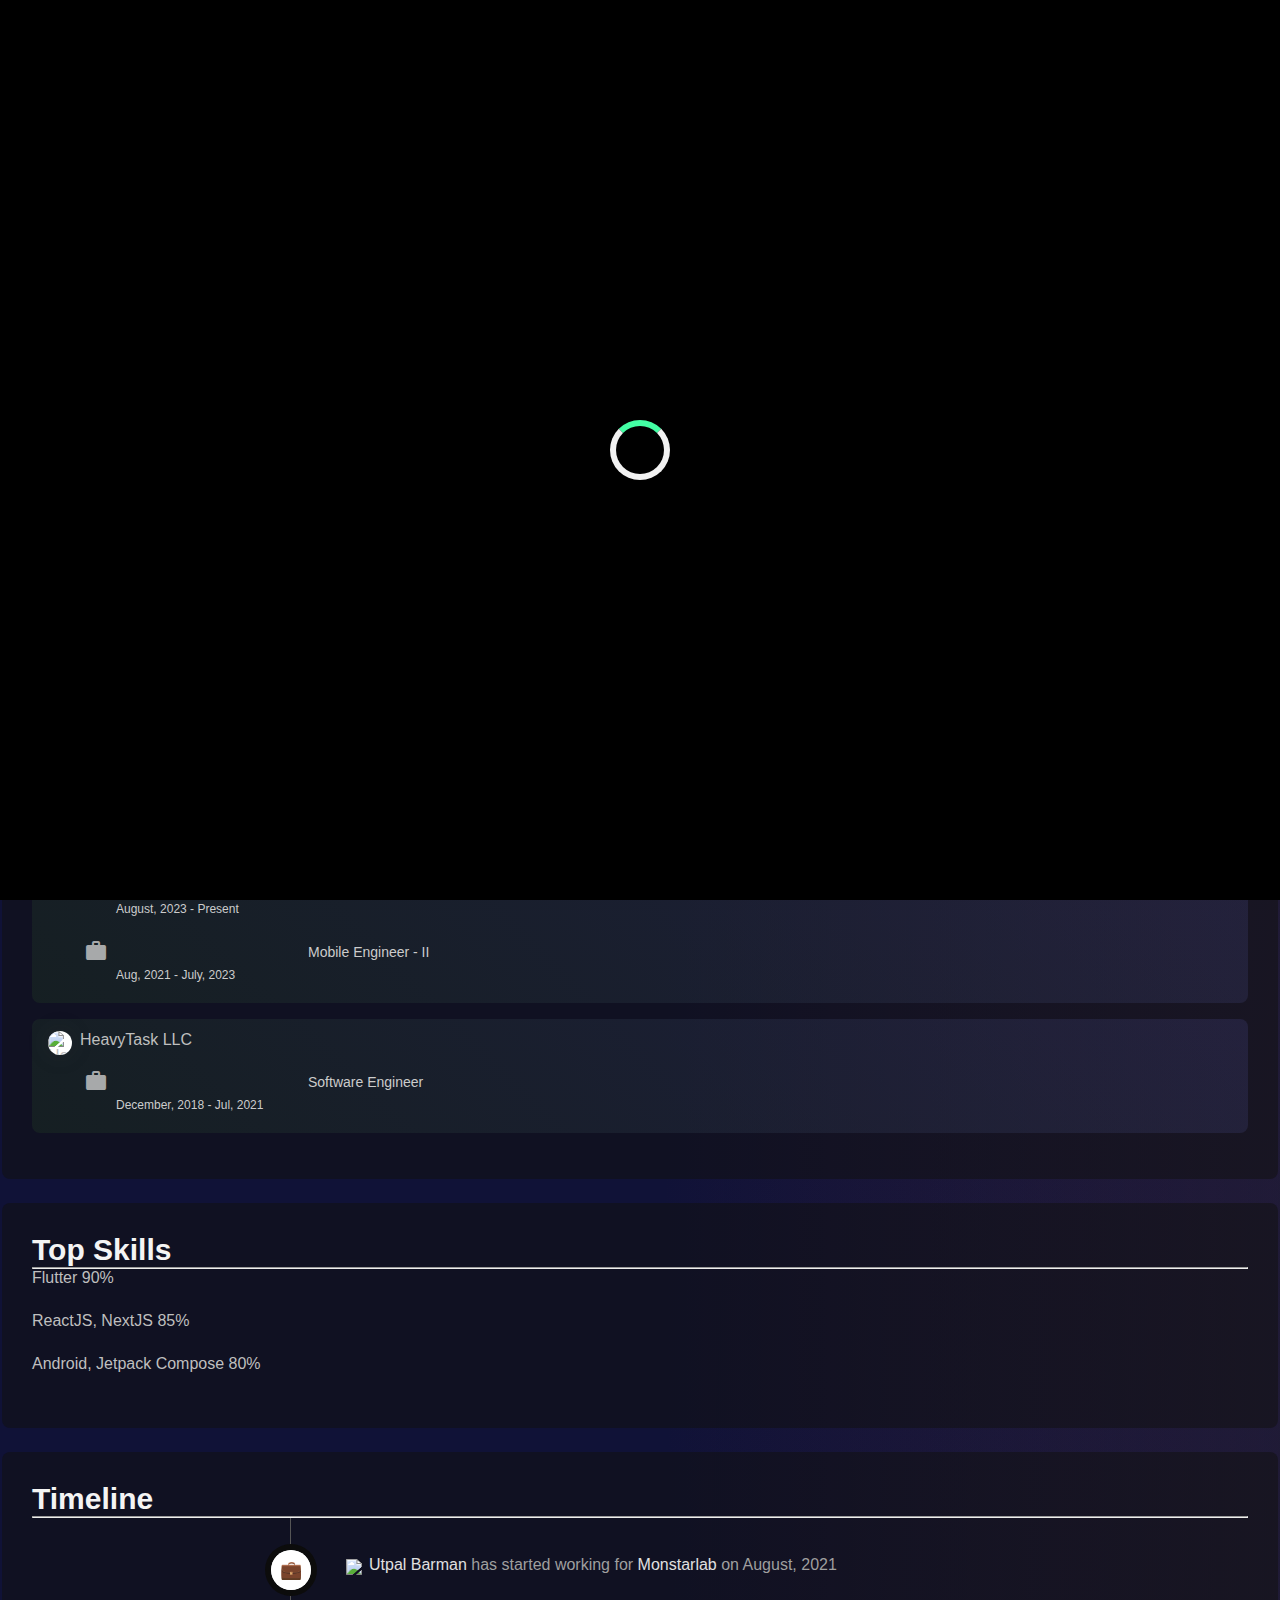
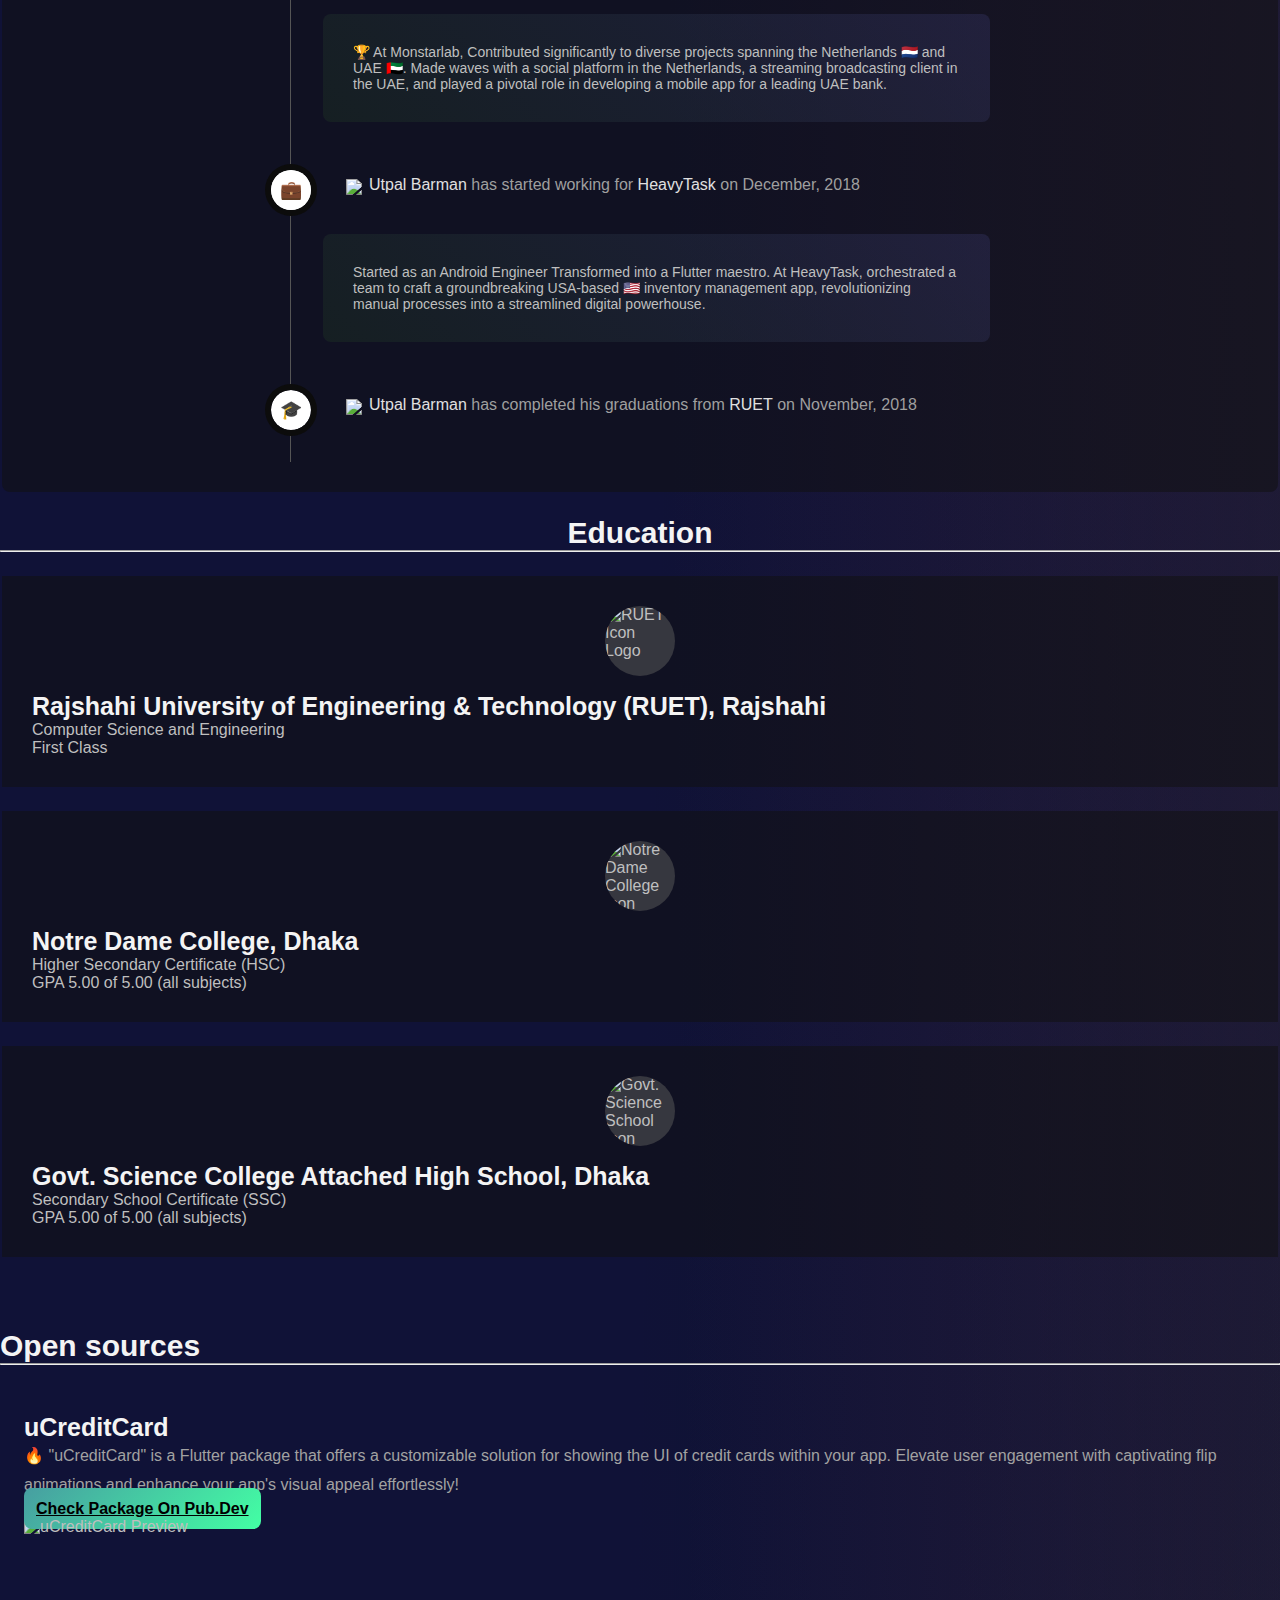
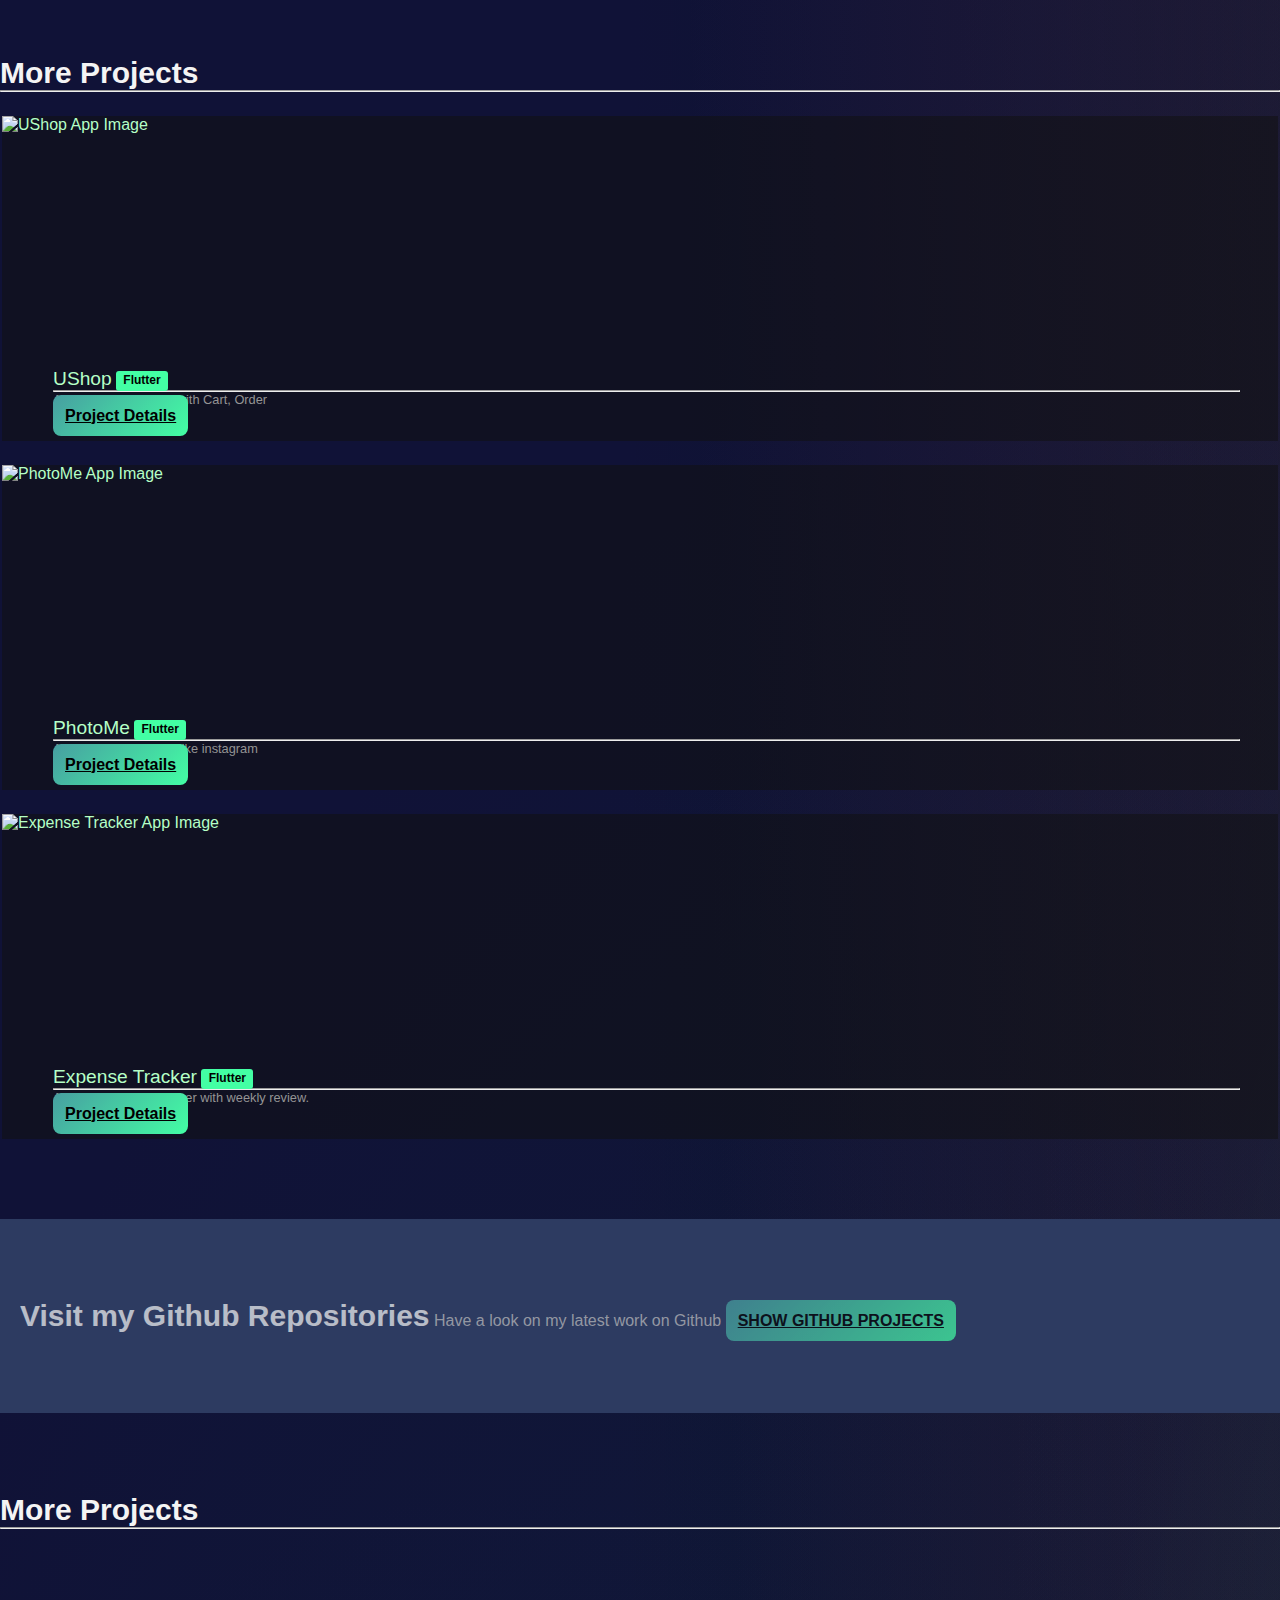
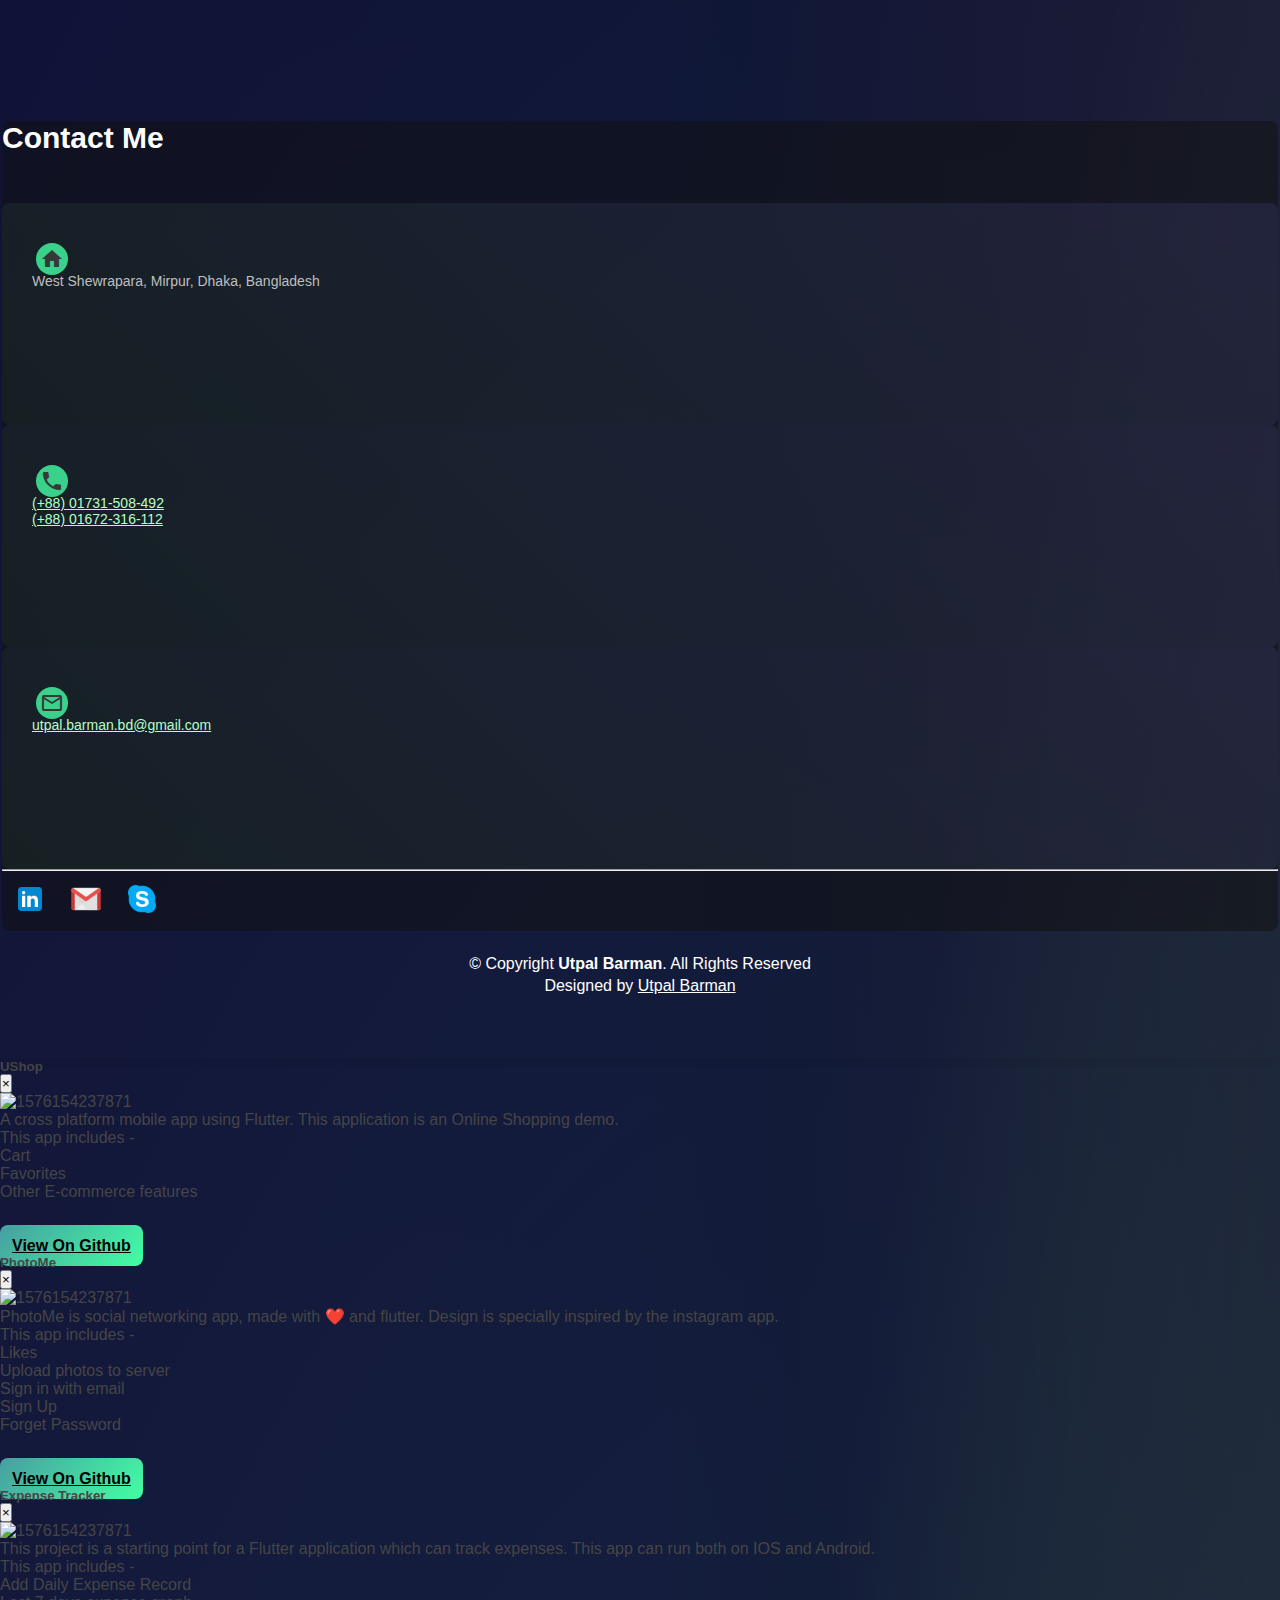
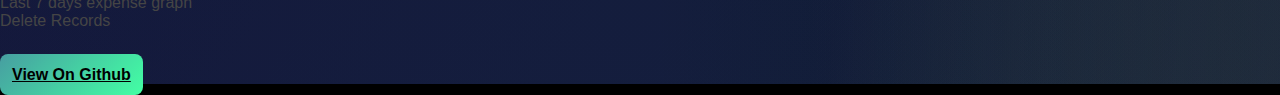
==== commit 2d95d9f3: "Merge pull request #5 from utpal-barman/feat/new-color-branding" ====
--- a/index.min.html
+++ b/index.min.html
@@ -1,10 +1,4 @@
-<!DOCTYPE html><html lang="en"><head><!-- Global site tag (gtag.js) - Google Analytics --><script async src="https://www.googletagmanager.com/gtag/js?id=UA-165524278-1"><script>window.dataLayer = window.dataLayer || [];
-      function gtag() {
-        dataLayer.push(arguments);
-      }
-      gtag('js', new Date());
-
-      gtag('config', 'UA-165524278-1');</script><!-- End of Global site tag (gtag.js) - Google Analytics --><!-- Primary Meta Tags --><title>Utpal Barman | Software Engineer | Mobile App Developer</title><meta name="title" content="Utpal Barman | Software Engineer | Mobile Apps Developer | Dhaka, Bangladesh"><meta name="description" content="Utpal Barman is a Mobile Application Developer from Dhaka, Bangladesh. He mostly works with Flutter, Native Android, and also he knows ReactJS for Web Frontend."><!-- Open Graph / Facebook --><meta property="og:type" content="website"><meta property="og:url" content="https://utpal-barman.github.io/"><meta property="og:title" content="Utpal Barman | Software Engineer | Dhaka, Bangladesh"><meta property="og:description" content="Utpal Barman is a Software Engineer from Dhaka, Bangladesh. He mostly works with Flutter, ReactJS, NextJS, NodeJS, ExpressJS, etc"><meta property="og:image" content="https://utpal-barman.github.io/assets/img/utpal-barman-meta-image.webp"><!-- Twitter --><meta property="twitter:card" content="summary_large_image"><meta property="twitter:url" content="https://utpal-barman.github.io/"><meta property="twitter:title" content="Utpal Barman | Software Engineer | Mobile App Developer | Dhaka, Bangladesh"><meta property="twitter:description" content="Utpal Barman is a Mobile Application Developer from Dhaka, Bangladesh. He mostly works with Flutter, Native Android, and also he knows ReactJS for Web Frontend."><meta property="twitter:image" content="https://utpal-barman.github.io/assets/img/utpal-barman-meta-image.webp"><!-- meta config --><meta charset="UTF-8"><meta name="viewport" content="width=device-width,initial-scale=1"><meta http-equiv="X-UA-Compatible" content="ie=edge"><meta content="Utpal Barman, Utpal, Barman, Android, Flutter, Mobile, Developer, Mobile Developer in Dhaka, RUET, Flutter Developer, Flutter Developer in Dhaka, Cross Platform Developer" name="keywords"><!-- favicons --><link rel="apple-touch-icon" sizes="180x180" href="/assets/favicon/apple-touch-icon.png"><link rel="icon" type="image/png" sizes="32x32" href="/assets/favicon/favicon-32x32.png"><link rel="icon" type="image/png" sizes="16x16" href="/assets/favicon/favicon-16x16.png"><link rel="manifest" href="/assets/favicon/site.webmanifest"><!-- bootstrap CSS file --><link href="./assets/lib/bootstrap/css/bootstrap.min.css" rel="stylesheet"><!-- libraries CSS files --><link href="./assets/lib/lightbox/css/lightbox.min.css" rel="stylesheet"><!-- slick css --><link rel="stylesheet" type="text/css" href="//cdn.jsdelivr.net/npm/slick-carousel@1.8.1/slick/slick.css"><link rel="stylesheet" type="text/css" href="//cdn.jsdelivr.net/npm/slick-carousel@1.8.1/slick/slick-theme.css"><!-- main css file --><link href="./assets/css/style.min.css" rel="stylesheet"><!--Material Icon & Google Font--><link href="https://fonts.googleapis.com/icon?family=Material+Icons" rel="stylesheet"><link href="https://fonts.googleapis.com/css2?family=Roboto:wght@400;700;900&display=swap" rel="stylesheet"><link href="https://fonts.googleapis.com/css2?family=Montserrat:wght@400;500;700&display=swap" rel="stylesheet"><!-- crips chat --><!-- <script type="text/javascript">
+<!DOCTYPE html><html lang="en"><head><!-- Global site tag (gtag.js) - Google Analytics --><script async src="https://www.googletagmanager.com/gtag/js?id=UA-165524278-1"><script>function gtag(){dataLayer.push(arguments)}window.dataLayer=window.dataLayer||[],gtag("js",new Date),gtag("config","UA-165524278-1")</script><!-- End of Global site tag (gtag.js) - Google Analytics --><!-- Primary Meta Tags --><title>Utpal Barman | Software Engineer | Mobile App Developer</title><meta name="title" content="Utpal Barman | Software Engineer | Mobile Apps Developer | Dhaka, Bangladesh"><meta name="description" content="Utpal Barman is a Mobile Application Developer from Dhaka, Bangladesh. He mostly works with Flutter, Native Android, and also he knows ReactJS for Web Frontend."><!-- Open Graph / Facebook --><meta property="og:type" content="website"><meta property="og:url" content="https://utpal-barman.github.io/"><meta property="og:title" content="Utpal Barman | Software Engineer | Dhaka, Bangladesh"><meta property="og:description" content="Utpal Barman is a Software Engineer from Dhaka, Bangladesh. He mostly works with Flutter, ReactJS, NextJS, NodeJS, ExpressJS, etc"><meta property="og:image" content="https://utpal-barman.github.io/assets/img/utpal-barman-meta-image.webp"><!-- Twitter --><meta property="twitter:card" content="summary_large_image"><meta property="twitter:url" content="https://utpal-barman.github.io/"><meta property="twitter:title" content="Utpal Barman | Software Engineer | Mobile App Developer | Dhaka, Bangladesh"><meta property="twitter:description" content="Utpal Barman is a Mobile Application Developer from Dhaka, Bangladesh. He mostly works with Flutter, Native Android, and also he knows ReactJS for Web Frontend."><meta property="twitter:image" content="https://utpal-barman.github.io/assets/img/utpal-barman-meta-image.webp"><!-- meta config --><meta charset="UTF-8"><meta name="viewport" content="width=device-width,initial-scale=1"><meta http-equiv="X-UA-Compatible" content="ie=edge"><meta content="Utpal Barman, Utpal, Barman, Android, Flutter, Mobile, Developer, Mobile Developer in Dhaka, RUET, Flutter Developer, Flutter Developer in Dhaka, Cross Platform Developer" name="keywords"><!-- favicons --><link rel="apple-touch-icon" sizes="180x180" href="/assets/favicon/apple-touch-icon.png"><link rel="icon" type="image/png" sizes="32x32" href="/assets/favicon/favicon-32x32.png"><link rel="icon" type="image/png" sizes="16x16" href="/assets/favicon/favicon-16x16.png"><link rel="manifest" href="/assets/favicon/site.webmanifest"><!-- bootstrap CSS file --><link href="./assets/lib/bootstrap/css/bootstrap.min.css" rel="stylesheet"><!-- libraries CSS files --><link href="./assets/lib/lightbox/css/lightbox.min.css" rel="stylesheet"><!-- slick css --><link rel="stylesheet" type="text/css" href="//cdn.jsdelivr.net/npm/slick-carousel@1.8.1/slick/slick.css"><link rel="stylesheet" type="text/css" href="//cdn.jsdelivr.net/npm/slick-carousel@1.8.1/slick/slick-theme.css"><!-- main css file --><link href="./assets/css/style.min.css" rel="stylesheet"><!--Material Icon & Google Font--><link href="https://fonts.googleapis.com/icon?family=Material+Icons" rel="stylesheet"><link href="https://fonts.googleapis.com/css2?family=Roboto:wght@400;700;900&display=swap" rel="stylesheet"><link href="https://fonts.googleapis.com/css2?family=Montserrat:wght@400;500;700&display=swap" rel="stylesheet"><!-- crips chat --><!-- <script type="text/javascript">
     window.$crisp = [];
     window.CRISP_WEBSITE_ID = '56e2b302-ff6c-4a69-b35a-cb269a39449a';
     (function () {
@@ -14,7 +8,7 @@
       s.async = 1;
       d.getElementsByTagName('head')[0].appendChild(s);
     })();
-  </script> --></head><body id="u-body"><!--Nav Start--><nav class="navbar navbar-b navbar-trans navbar-expand-lg fixed-top" id="mainNav"><div class="u-align-center"><a class="navbar-brand js-scroll" href="#u-body">Utpal Barman</a></div><div style="margin-left:auto"><a href="tel:+8801731508492"><span class="material-icons u-show-on-mobile-only">call </span></a><button class="navbar-toggler collapsed" type="button" data-toggle="collapse" data-target="#navbarDefault" aria-controls="navbarDefault" aria-expanded="false" aria-label="Toggle navigation" style="top:7px"><span></span> <span></span> <span></span></button></div><div class="navbar-collapse collapse justify-content-end" id="navbarDefault"><ul class="navbar-nav"><li class="nav-item"><a class="nav-link js-scroll active" href="#u-home">Home</a></li><li class="nav-item"><a class="nav-link js-scroll" href="#u-about">About</a></li><li class="nav-item"><a class="nav-link js-scroll" href="#u-education">Education</a></li><li class="nav-item"><a class="nav-link js-scroll" href="#u-portfolio">Portfolio</a></li><li class="nav-item"><a class="nav-link js-scroll" href="#u-contact-me">Contact</a></li></ul></div><a href="tel:+8801731508492" data-toggle="tooltip" title="(+88) 01731 508 492"><span class="material-icons u-hide-on-mobile u-nav-call-icon rounded">call</span></a></nav><!--About Section--><section id="u-home"><div class="container"><div class="row"><div class="col-md-12"><img style="width:200px;display:block;margin:0 auto;top:-45px;position:relative" class="rounded-circle u-blue-circle" src="./assets/img/utpal-profile.webp" alt="Utpal Barman"></div><div class="col-md-12"><div class="text-center"><h2>Utpal Barman</h2><p>Senior Mobile Engineer - I<br>Monstarlab Bangladesh Ltd.</p><div class="u-center"><div class="u-social"><a href="https://www.linkedin.com/in/utpal-barman/" target="_blank" rel="noreferrer"><img src="[data-uri]" alt="LinkedIn Logo"></a></div><div class="u-social"><a href="mailto:utpal.barman.bd@gmail.com" target="_blank" rel="noreferrer"><img src="[data-uri]" alt="Gmail Logo"></a></div><div class="u-social"><a href="https://join.skype.com/invite/YKZe1ad0yuyK" target="_blank" rel="noreferrer"><img src="[data-uri]" alt="Skype Logo"></a></div><!-- <div class="u-social">
+  </script> --></head><body id="u-body"><!--Nav Start--><nav class="navbar navbar-b navbar-trans navbar-expand-lg fixed-top" id="mainNav"><div class="u-align-center"><a class="navbar-brand js-scroll" href="#u-body">Utpal Barman</a></div><div style="margin-left:auto"><a href="tel:+8801731508492"><span class="material-icons u-show-on-mobile-only">call </span></a><button class="navbar-toggler collapsed" type="button" data-toggle="collapse" data-target="#navbarDefault" aria-controls="navbarDefault" aria-expanded="false" aria-label="Toggle navigation" style="top:7px"><span></span> <span></span> <span></span></button></div><div class="navbar-collapse collapse justify-content-end" id="navbarDefault"><ul class="navbar-nav"><li class="nav-item"><a class="nav-link js-scroll active" href="#u-home">Home</a></li><li class="nav-item"><a class="nav-link js-scroll" href="#u-about">About</a></li><li class="nav-item"><a class="nav-link js-scroll" href="#u-education">Education</a></li><li class="nav-item"><a class="nav-link js-scroll" href="#u-portfolio">Portfolio</a></li><li class="nav-item"><a class="nav-link js-scroll" href="#u-contact-me">Contact</a></li></ul></div><a href="tel:+8801731508492" data-toggle="tooltip" title="(+88) 01731 508 492"><span class="material-icons u-hide-on-mobile u-nav-call-icon rounded">call</span></a></nav><!--About Section--><section id="u-home"><div class="container"><div class="row"><div class="col-md-12"><img style="width:200px;display:block;margin:0 auto;top:-45px;position:relative" class="rounded-circle u-blue-circle" src="./assets/img/utpal-profile.webp" alt="Utpal Barman"></div><div class="col-md-12"><div class="text-center"><h2 style="color:var(--accent-color)">Utpal Barman</h2><p>Senior Mobile Engineer - I<br>Monstarlab Bangladesh Ltd.</p><div class="u-center"><div class="u-social"><a href="https://www.linkedin.com/in/utpal-barman/" target="_blank" rel="noreferrer"><img src="[data-uri]" alt="LinkedIn Logo"></a></div><div class="u-social"><a href="mailto:utpal.barman.bd@gmail.com" target="_blank" rel="noreferrer"><img src="[data-uri]" alt="Gmail Logo"></a></div><div class="u-social"><a href="https://join.skype.com/invite/YKZe1ad0yuyK" target="_blank" rel="noreferrer"><img src="[data-uri]" alt="Skype Logo"></a></div><!-- <div class="u-social">
                 <a href="https://www.facebook.com/utpal777" target="_blank" rel="noreferrer">
                   <img
                     src="[data-uri]"
@@ -27,7 +21,7 @@
                     src="[data-uri]"
                     alt="Instagram Logo" />
                 </a>
-              </div> --></div></div></div></div></div></section><!--End About Section--><!--Skill and About Section starts--><section id="u-about" class="my-4"><div class="container"><div class="row"><div class="col-lg-4"><div class="u-card u-padding-32 u-border-radius"><h2>Experience</h2><hr><div class="work__experienceCard u-secondary-card-gradient u-border-radius"><div class="work__experienceCompanyName"><img class="u-thumb-img u-circle-border" src="./assets/img/monstarlab-bangladesh-utpal-barman.jpeg" alt="HeavyTask LLC"> <span>Monstarlab Bangladesh Ltd.</span></div><div class="work__experienceDetail"><span class="material-icons">work_outline </span><span style="font-size:14px">Senior Mobile Engineer - I</span><br><span style="font-size:12px;margin-left:40px;color:#a5a3a3">August, 2023 - Present</span></div><div class="work__experienceDetail"><span class="material-icons">work_outline </span><span style="font-size:14px">Mobile Engineer - II</span><br><span style="font-size:12px;margin-left:40px;color:#a5a3a3">Aug, 2021 - July, 2023</span></div></div><div class="work__experienceCard u-secondary-card-gradient u-border-radius"><div class="work__experienceCompanyName"><img class="u-thumb-img u-circle-border" src="./assets/img/heavytask-logo.png" alt="HeavyTask LLC"> <span>HeavyTask LLC</span></div><div class="work__experienceDetail"><span class="material-icons">work_outline </span><span style="font-size:14px">Software Engineer</span><br><span style="font-size:12px;margin-left:40px;color:#a5a3a3">December, 2018 - Jul, 2021</span></div></div></div><div class="u-card u-padding-32 u-border-radius"><h2>Top Skills</h2><hr><span>Flutter</span> <span class="pull-right">90%</span><div class="progress"><div class="progress-bar" role="progressbar" style="width:90%" aria-valuenow="75" aria-valuemin="0" aria-valuemax="100"></div></div><span>ReactJS, NextJS</span> <span class="pull-right">85%</span><div class="progress"><div class="progress-bar" role="progressbar" style="width:85%" aria-valuenow="50" aria-valuemin="0" aria-valuemax="100"></div></div><span>Android, Jetpack Compose</span> <span class="pull-right">80%</span><div class="progress"><div class="progress-bar" role="progressbar" style="width:80%" aria-valuenow="85" aria-valuemin="0" aria-valuemax="100"></div></div><!--<span>Wordpress</span> <span class="pull-right">75%</span>--><!--<div class="progress">--><!--  <div--><!--    class="progress-bar"--><!--    role="progressbar"--><!--    style="width: 75%;"--><!--    aria-valuenow="90"--><!--    aria-valuemin="0"--><!--    aria-valuemax="100"--><!--  ></div>--><!--</div>--></div></div><div class="col-lg-8"><div class="u-timeline u-card u-padding-32 u-border-radius"><div class=""><h2>Timeline</h2><hr><ul class="timeline"><li class="timeline-item"><span class="timeline-item-icon | faded-icon"><span class="avatar" style="background:#fff">💼</span></span><div class="timeline-item-description"><i class="avatar | small"><img src="https://global.discourse-cdn.com/monzo/original/3X/8/6/866e6d84e8c756b19050fbe2ca0932858118614c.jpg"> </i><span><a href="#">Utpal Barman</a> has started working for <a href="#">Monstarlab</a> on <time datetime="18-11-2018">August, 2021</time></span></div></li><li class="timeline-item"><div class="u-secondary-card-gradient u-border-radius u-padding-32"><p>🏆 At Monstarlab, Contributed significantly to diverse projects spanning the Netherlands 🇳🇱 and UAE 🇦🇪. Made waves with a social platform in the Netherlands, a streaming broadcasting client in the UAE, and played a pivotal role in developing a mobile app for a leading UAE bank.</p></div></li><li class="timeline-item | extra-space"><span class="timeline-item-icon | faded-icon"><span class="avatar" style="background:#fff">💼</span></span><div class="timeline-item-description"><i class="avatar | small"><img src="https://global.discourse-cdn.com/monzo/original/3X/8/6/866e6d84e8c756b19050fbe2ca0932858118614c.jpg"> </i><span><a href="#">Utpal Barman</a> has started working for <a href="#">HeavyTask</a> on <time datetime="27-12-2018">December, 2018</time></span></div></li><li class="timeline-item"><div class="u-secondary-card-gradient u-border-radius u-padding-32"><p>Started as an Android Engineer Transformed into a Flutter maestro. At HeavyTask, orchestrated a team to craft a groundbreaking USA-based 🇺🇸 inventory management app, revolutionizing manual processes into a streamlined digital powerhouse.</p></div></li><li class="timeline-item | extra-space"><span class="timeline-item-icon | avatar-icon"><span class="avatar" style="background:#fff">🎓</span></span><div class="timeline-item-description"><i class="avatar | small"><img src="https://global.discourse-cdn.com/monzo/original/3X/8/6/866e6d84e8c756b19050fbe2ca0932858118614c.jpg"> </i><span><a href="#">Utpal Barman</a> has completed his graduations from <a href="#">RUET</a> on <time datetime="18-11-2018">November, 2018</time></span></div></li></ul><!-- End of test --><br><a class="btn u-button-text u-button-gradient d-block mt-4 mb-2 py-3 px-3" href="https://utpal-barman.github.io/resume/Utpal_Barman_Resume.pdf" target="_blank" rel="noreferrer">Preview & Download My Resume</a></div></div></div></div></div></section><!--Skill and About Section ends--><!--Education section starts --><section id="u-education" class="my-5"><div class="container"><div class="row"><div class="col-md-12"><center><h2 class="u-h2">Education</h2><hr></center></div></div><div class="row"><div class="col-md-12"><div class="u-card u-padding-32"><img class="u-institute-logo u-center" src="./assets/img/ruet-logo.webp" alt="RUET Icon Logo"><div class="service-content"><h3 class="text-center text-uppercase">Rajshahi University of Engineering & Technology (RUET), Rajshahi</h3><p class="text-center">Computer Science and Engineering<br>First Class</p></div></div></div><div class="col-md-12"><div class="u-card u-padding-32"><img class="u-institute-logo u-center" src="./assets/img/ndc-logo.webp" alt="Notre Dame College Icon Logo"><div class="service-content"><h3 class="text-center text-uppercase">Notre Dame College, Dhaka</h3><p class="text-center">Higher Secondary Certificate (HSC)<br>GPA 5.00 of 5.00 (all subjects)</p></div></div></div><div class="col-md-12"><div class="u-card u-padding-32"><img class="u-institute-logo u-center" src="./assets/img/gscahs-logo.webp" alt="Govt. Science School Icon Logo"><div class="service-content"><h3 class="text-center text-uppercase">Govt. Science College Attached High School, Dhaka</h3><p class="text-center">Secondary School Certificate (SSC)<br>GPA 5.00 of 5.00 (all subjects)</p></div></div></div></div></div></section><!-- Educationsection ends --><!--portfolio section starts--><section id="u-portfolio" class="my-4 spacer"><div class="container"><div class="row"><div class="col-md-12"><h2 class="u-h2 text-center">Open sources</h2><hr></div></div><div class="row" style="padding:48px 24px;align-items:center"><div class="col-md-6"><h3>uCreditCard</h3><p class="u-web-project-text">🔥 "uCreditCard" is a Flutter package that offers a customizable solution for showing the UI of credit cards within your app. Elevate user engagement with captivating flip animations and enhance your app's visual appeal effortlessly!</p><a class="btn u-button-text u-button-gradient px-4" href="https://pub.dev/packages/u_credit_card" rel="noreferrer" target="_blank">Check package on pub.dev</a></div><div class="col-md-6"><img src="assets/img/uCreditCardVideo.gif" alt="uCreditCard Preview" width="100%"></div></div></div></section><!--end of portfolio section--><!--portfolio section starts--><section id="u-portfolio" class="my-4"><div class="container"><div class="row"><div class="col-md-12"><h2 class="u-h2 text-center">More Projects</h2><hr></div></div><div class="row"><div class="col-md-4"><div class="u-card"><a data-toggle="modal" data-target="#uShopModal"><div class="work-img"><img src="https://user-images.githubusercontent.com/16848599/70713405-270bfa00-1d10-11ea-82a3-b004ad2ba1c6.JPEG" alt="UShop App Image" class="img-fluid"></div><div class="work-content"><div class="row"><div class="col-sm-12"><span class="w-title">UShop</span> <span class="label label-info">Flutter</span><hr><div class="w-more"><span class="w-date">An E-Commerce App with Cart, Order</span></div><a target="_blank" class="btn u-button-text u-button-gradient d-block mt-4 mb-2 py-3 px-3" href="https://github.com/utpal-barman/ushop" rel="noreferrer">Project Details</a></div></div></div></a></div></div><div class="col-md-4"><div class="u-card"><a data-toggle="modal" data-target="#photoMeModal"><div class="work-img"><img src="https://user-images.githubusercontent.com/16848599/71556155-eaa20300-2a5e-11ea-9557-a7751450889b.JPEG" alt="PhotoMe App Image" class="img-fluid"></div><div class="work-content"><div class="row"><div class="col-sm-12"><span class="w-title">PhotoMe</span> <span class="label label-info">Flutter</span><hr><div class="w-more"><span class="w-date">A Social Network App like instagram</span></div><a target="_blank" class="btn u-button-text u-button-gradient d-block mt-4 mb-2 py-3 px-3" href="https://github.com/utpal-barman/PhotoMe" rel="noreferrer">Project Details</a></div></div></div></a></div></div><div class="col-md-4"><div class="u-card"><a data-toggle="modal" data-target="#expenseTrackerModal"><div class="work-img"><img src="https://user-images.githubusercontent.com/16848599/71556538-170c4e00-2a64-11ea-987a-14bab2c7c911.JPEG" alt="Expense Tracker App Image" class="img-fluid"></div><div class="work-content"><div class="row"><div class="col-sm-12"><span class="w-title">Expense Tracker</span> <span class="label label-info">Flutter</span><hr><div class="w-more"><span class="w-date">An Daily Expense tracker with weekly review.</span></div><a target="_blank" class="btn u-button-text u-button-gradient d-block mt-4 mb-2 py-3 px-3" href="https://github.com/utpal-barman/expense_tracker" rel="noreferrer">Project Details</a></div></div></div></a></div></div></div></div></section><!--end of portfolio section--><section id="u-github-cta" class="my-4 p-5" style="background-image:url(assets/img/home-set-up-sided.webp);background-position:center;background-size:cover;background-blend-mode:overlay;background-color:#2d3b61;padding:80px 20px!important;margin:80px 0!important"><div class="container"><div class="row"><div class="col-md-6 d-flex align-items-center"><div class="w-100 text-sm-center"><span class="d-block text-white u-header-span u-opcaity-70 my-3">Visit my Github Repositories</span> <span class="d-block text-white u-opcaity-70">Have a look on my latest work on Github</span> <a href="https://github.com/utpal-barman?tab=repositories" target="_blank" class="btn btn-danger px-5 py-3 my-4 u-opcaity-70 u-opcaity-100-on-hover" rel="noreferrer">SHOW GITHUB PROJECTS</a></div></div></div></div></section><!--more projects section starts--><section id="u-projects" class="my-4"><div class="container"><div class="row"><div class="col-md-12"><h2 class="u-h2 text-center">More Projects</h2><hr></div></div><!-- slick js  --><div id="u-carousel"></div></div></section><!--end of projects section--><!--contact me section starts--><section id="u-contact-me" class="paralax-mf footer-paralax bg-image sect-mt4 route"><div class="container"><div class="row"><div class="col-sm-12"><div class="contact-mf"><div id="u-contact" class="u-card u-border-radius p-5"><div class="row"><div class="col-md-12"><div class="title-box-2 pt-4 pt-md-0"><h2 class="text-center" style="color:#fff">Contact Me</h2></div><div class="row"><div class="col-lg-4"><div class="u-h-222 u-secondary-card-gradient u-padding-32 u-border-radius p-4 m-2"><div class="text-center"><span class="material-icons rounded">home</span></div><p class="text-center py-4">West Shewrapara, Mirpur, Dhaka, Bangladesh</p></div></div><div class="col-lg-4"><div class="u-h-222 u-secondary-card-gradient u-padding-32 u-border-radius p-4 m-2"><div class="text-center"><span class="material-icons text-center rounded">call</span></div><p class="text-center py-4"><a href="tel:+8801731508492">(+88) 01731-508-492</a><br><a href="tel:+8801672316112">(+88) 01672-316-112</a></p></div></div><div class="col-lg-4"><div class="u-h-222 u-secondary-card-gradient u-padding-32 u-border-radius p-4 m-2"><div class="text-center"><span class="material-icons rounded">mail_outline</span></div><div class="py-4"><p class="text-center"><a href="mailto:utpal.barman.bd@gmail.com">utpal.barman.bd@gmail.com</a></p></div></div></div></div><hr><div class="row"><div class="col-md-12"><div class="d-table mx-auto"><div class="u-social"><a href="https://www.linkedin.com/in/utpal-barman/" target="_blank" rel="noreferrer"><img src="[data-uri]" alt="LinkedIn Logo"></a></div><div class="u-social"><a href="mailto:utpal.barman.bd@gmail.com" target="_blank" rel="noreferrer"><img src="[data-uri]" alt="Gmail Logo"></a></div><div class="u-social"><a href="https://join.skype.com/invite/YKZe1ad0yuyK" target="_blank" rel="noreferrer"><img src="[data-uri]" alt="Skype Logo"></a></div></div></div></div></div></div></div></div></div></div></div><footer><div class="container"><div class="row"><div class="col-sm-12"><div class="copyright-box"><p class="copyright">&copy; Copyright <strong>Utpal Barman</strong>. All Rights Reserved</p><div class="credits">Designed by <a href="https://www.linkedin.com/in/utpal-barman/" target="_blank" rel="noreferrer">Utpal Barman</a></div></div></div></div></div></footer></section><!-- end of contact me section--><!-- all modals --><!-- modal in this section --><!-- uShopModal --><div class="modal fade" id="uShopModal" tabindex="-1" role="dialog" aria-labelledby="uShopModalLabel" aria-hidden="true"><div class="modal-dialog modal-lg" role="document"><div class="modal-content"><div class="modal-header"><h5 class="modal-title" id="uShopModalLabel">UShop</h5><button type="button" class="close" data-dismiss="modal" aria-label="Close"><span aria-hidden="true">&times;</span></button></div><div class="modal-body"><div class="row"><div class="col-md-4"><img src="https://user-images.githubusercontent.com/16848599/70713405-270bfa00-1d10-11ea-82a3-b004ad2ba1c6.JPEG" alt="1576154237871" style="max-width:100%"></div><div class="col-md-8"><div><p>A cross platform mobile app using Flutter. This application is an Online Shopping demo.</p>This app includes -<ul><li>Cart</li><li>Favorites</li><li>Other E-commerce features</li></ul><br><br><a href="https://github.com/utpal-barman/ushop" target="_blank" class="btn u-button-text u-button-gradient d-block px-5 py-3">View on Github</a></div></div></div></div></div></div></div><!-- photoMeModal --><div class="modal fade" id="photoMeModal" tabindex="-1" role="dialog" aria-labelledby="photoMeModalLabel" aria-hidden="true"><div class="modal-dialog modal-lg" role="document"><div class="modal-content"><div class="modal-header"><h5 class="modal-title" id="uShopModalLabel">PhotoMe</h5><button type="button" class="close" data-dismiss="modal" aria-label="Close"><span aria-hidden="true">&times;</span></button></div><div class="modal-body"><div class="row"><div class="col-md-4"><img src="https://user-images.githubusercontent.com/16848599/71556155-eaa20300-2a5e-11ea-9557-a7751450889b.JPEG" alt="1576154237871" style="max-width:100%"></div><div class="col-md-8"><div><p>PhotoMe is social networking app, made with ❤️ and flutter. Design is specially inspired by the instagram app.</p>This app includes -<ul><li>Likes</li><li>Upload photos to server</li><li>Sign in with email</li><li>Sign Up</li><li>Forget Password</li></ul><br><br><a href="https://github.com/utpal-barman/PhotoMe" target="_blank" class="btn u-button-text u-button-gradient d-block px-5 py-3">View on Github</a></div></div></div></div></div></div></div><!-- expenseTrackerModal --><div class="modal fade" id="expenseTrackerModal" tabindex="-1" role="dialog" aria-labelledby="expenseTrackerModalLabel" aria-hidden="true"><div class="modal-dialog modal-lg" role="document"><div class="modal-content"><div class="modal-header"><h5 class="modal-title" id="expenseTrackerModalLabel">Expense Tracker</h5><button type="button" class="close" data-dismiss="modal" aria-label="Close"><span aria-hidden="true">&times;</span></button></div><div class="modal-body"><div class="row"><div class="col-md-4"><img src="https://user-images.githubusercontent.com/16848599/71556538-170c4e00-2a64-11ea-987a-14bab2c7c911.JPEG" alt="1576154237871" style="max-width:100%"></div><div class="col-md-8"><div><p>This project is a starting point for a Flutter application which can track expenses. This app can run both on IOS and Android.</p>This app includes -<ul><li>Add Daily Expense Record</li><li>Last 7 days expense graph</li><li>Delete Records</li></ul><br><br><a href="https://github.com/utpal-barman/expense_tracker" target="_blank" class="btn u-button-text u-button-gradient d-block px-5 py-3">View on Github</a></div></div></div></div></div></div></div><!-- back to top button and preloader --><div class="back-to-top u-neumorphism-shadow">⌃</div><div id="preloader"></div><!-- js libraries --><script src="./assets/lib/jquery/jquery.min.js"></script><script src="./assets/lib/jquery/jquery-migrate.min.js"></script><script src="./assets/lib/bootstrap/js/bootstrap.min.js"></script><script src="./assets/lib/easing/easing.min.js"></script><script src="./assets/lib/typed/typed.min.js"></script><script src="./assets/lib/counterup/jquery.counterup.min.js"></script><!-- <script src="./assets/lib/counterup/jquery.waypoints.min.js"></script> --><!-- site social links --><script async type="application/ld+json">{
+              </div> --></div><br><center><div style="display:flex;align-items:center;justify-content:center"><a style="min-width:256px" class="u-button u-outlined" href="https://github.com/utpal-barman" target="_blank" rel="noreferrer">My github</a> <a style="min-width:256px;margin-left:24px" class="u-button" href="https://utpal-barman.github.io/resume/Utpal_Barman_Resume.pdf" target="_blank" rel="noreferrer">My resume</a></div></center></div></div></div></div></section><!--End About Section--><!--Skill and About Section starts--><section id="u-about" class="my-4"><div class="container"><div class="row"><div class="col-lg-4"><div class="u-card u-padding-32 u-border-radius"><h2>Experience</h2><hr><div class="work__experienceCard u-secondary-card-gradient u-border-radius"><div class="work__experienceCompanyName"><img class="u-thumb-img u-circle-border" src="./assets/img/monstarlab-bangladesh-utpal-barman.jpeg" alt="HeavyTask LLC"> <span>Monstarlab Bangladesh Ltd.</span></div><div class="work__experienceDetail"><span class="material-icons">work_outline </span><span style="font-size:14px">Senior Mobile Engineer - I</span><br><span style="font-size:12px;margin-left:40px;color:#a5a3a3">August, 2023 - Present</span></div><div class="work__experienceDetail"><span class="material-icons">work_outline </span><span style="font-size:14px">Mobile Engineer - II</span><br><span style="font-size:12px;margin-left:40px;color:#a5a3a3">Aug, 2021 - July, 2023</span></div></div><div class="work__experienceCard u-secondary-card-gradient u-border-radius"><div class="work__experienceCompanyName"><img class="u-thumb-img u-circle-border" src="./assets/img/heavytask-logo.png" alt="HeavyTask LLC"> <span>HeavyTask LLC</span></div><div class="work__experienceDetail"><span class="material-icons">work_outline </span><span style="font-size:14px">Software Engineer</span><br><span style="font-size:12px;margin-left:40px;color:#a5a3a3">December, 2018 - Jul, 2021</span></div></div></div><div class="u-card u-padding-32 u-border-radius"><h2>Top Skills</h2><hr><span>Flutter</span> <span class="pull-right">90%</span><div class="progress"><div class="progress-bar" role="progressbar" style="width:90%" aria-valuenow="75" aria-valuemin="0" aria-valuemax="100"></div></div><span>ReactJS, NextJS</span> <span class="pull-right">85%</span><div class="progress"><div class="progress-bar" role="progressbar" style="width:85%" aria-valuenow="50" aria-valuemin="0" aria-valuemax="100"></div></div><span>Android, Jetpack Compose</span> <span class="pull-right">80%</span><div class="progress"><div class="progress-bar" role="progressbar" style="width:80%" aria-valuenow="85" aria-valuemin="0" aria-valuemax="100"></div></div><!--<span>Wordpress</span> <span class="pull-right">75%</span>--><!--<div class="progress">--><!--  <div--><!--    class="progress-bar"--><!--    role="progressbar"--><!--    style="width: 75%;"--><!--    aria-valuenow="90"--><!--    aria-valuemin="0"--><!--    aria-valuemax="100"--><!--  ></div>--><!--</div>--></div></div><div class="col-lg-8"><div class="u-timeline u-card u-padding-32 u-border-radius"><div class=""><h2>Timeline</h2><hr><ul class="timeline"><li class="timeline-item"><span class="timeline-item-icon | faded-icon"><span class="avatar" style="background:#fff">💼</span></span><div class="timeline-item-description"><i class="avatar | small"><img src="https://global.discourse-cdn.com/monzo/original/3X/8/6/866e6d84e8c756b19050fbe2ca0932858118614c.jpg"> </i><span><a href="#">Utpal Barman</a> has started working for <a href="#">Monstarlab</a> on <time datetime="18-11-2018">August, 2021</time></span></div></li><li class="timeline-item"><div class="u-secondary-card-gradient u-border-radius u-padding-32"><p>🏆 At Monstarlab, Contributed significantly to diverse projects spanning the Netherlands 🇳🇱 and UAE 🇦🇪. Made waves with a social platform in the Netherlands, a streaming broadcasting client in the UAE, and played a pivotal role in developing a mobile app for a leading UAE bank.</p></div></li><li class="timeline-item | extra-space"><span class="timeline-item-icon | faded-icon"><span class="avatar" style="background:#fff">💼</span></span><div class="timeline-item-description"><i class="avatar | small"><img src="https://global.discourse-cdn.com/monzo/original/3X/8/6/866e6d84e8c756b19050fbe2ca0932858118614c.jpg"> </i><span><a href="#">Utpal Barman</a> has started working for <a href="#">HeavyTask</a> on <time datetime="27-12-2018">December, 2018</time></span></div></li><li class="timeline-item"><div class="u-secondary-card-gradient u-border-radius u-padding-32"><p>Started as an Android Engineer Transformed into a Flutter maestro. At HeavyTask, orchestrated a team to craft a groundbreaking USA-based 🇺🇸 inventory management app, revolutionizing manual processes into a streamlined digital powerhouse.</p></div></li><li class="timeline-item | extra-space"><span class="timeline-item-icon | avatar-icon"><span class="avatar" style="background:#fff">🎓</span></span><div class="timeline-item-description"><i class="avatar | small"><img src="https://global.discourse-cdn.com/monzo/original/3X/8/6/866e6d84e8c756b19050fbe2ca0932858118614c.jpg"> </i><span><a href="#">Utpal Barman</a> has completed his graduations from <a href="#">RUET</a> on <time datetime="18-11-2018">November, 2018</time></span></div></li></ul><!-- End of test --></div></div></div></div></div></section><!--Skill and About Section ends--><!--Education section starts --><section id="u-education" class="my-5 spacer"><div class="container"><div class="row"><div class="col-md-12"><center><h2 class="u-h2">Education</h2><hr></center></div></div><div class="row"><div class="col-md-12"><div class="u-card u-padding-32"><img class="u-institute-logo u-center" src="./assets/img/ruet-logo.webp" alt="RUET Icon Logo"><div class="service-content"><h3 class="text-center text-uppercase">Rajshahi University of Engineering & Technology (RUET), Rajshahi</h3><p class="text-center">Computer Science and Engineering<br>First Class</p></div></div></div><div class="col-md-12"><div class="u-card u-padding-32"><img class="u-institute-logo u-center" src="./assets/img/ndc-logo.webp" alt="Notre Dame College Icon Logo"><div class="service-content"><h3 class="text-center text-uppercase">Notre Dame College, Dhaka</h3><p class="text-center">Higher Secondary Certificate (HSC)<br>GPA 5.00 of 5.00 (all subjects)</p></div></div></div><div class="col-md-12"><div class="u-card u-padding-32"><img class="u-institute-logo u-center" src="./assets/img/gscahs-logo.webp" alt="Govt. Science School Icon Logo"><div class="service-content"><h3 class="text-center text-uppercase">Govt. Science College Attached High School, Dhaka</h3><p class="text-center">Secondary School Certificate (SSC)<br>GPA 5.00 of 5.00 (all subjects)</p></div></div></div></div></div></section><!-- Educationsection ends --><!--portfolio section starts--><section id="u-portfolio" class="my-4 spacer"><div class="container"><div class="row"><div class="col-md-12"><h2 class="u-h2 text-center">Open sources</h2><hr></div></div><div class="row" style="padding:48px 24px;align-items:center"><div class="col-md-6"><h3>uCreditCard</h3><p class="u-web-project-text">🔥 "uCreditCard" is a Flutter package that offers a customizable solution for showing the UI of credit cards within your app. Elevate user engagement with captivating flip animations and enhance your app's visual appeal effortlessly!</p><a class="u-button mt-5" href="https://pub.dev/packages/u_credit_card" rel="noreferrer" target="_blank">Check package on pub.dev</a></div><div class="col-md-6"><img src="assets/img/uCreditCardVideo.gif" alt="uCreditCard Preview" width="100%"></div></div></div></section><!--end of portfolio section--><!--portfolio section starts--><section id="u-portfolio" class="my-4"><div class="container"><div class="row"><div class="col-md-12"><h2 class="u-h2 text-center">More Projects</h2><hr></div></div><div class="row"><div class="col-md-4"><div class="u-card"><a data-toggle="modal" data-target="#uShopModal"><div class="work-img"><img src="https://user-images.githubusercontent.com/16848599/70713405-270bfa00-1d10-11ea-82a3-b004ad2ba1c6.JPEG" alt="UShop App Image" class="img-fluid"></div><div class="work-content"><div class="row"><div class="col-sm-12"><span class="w-title">UShop</span> <span class="label label-info">Flutter</span><hr><div class="w-more"><span class="w-date">An E-Commerce App with Cart, Order</span></div><a target="_blank" class="u-button d-block mt-4 mb-2" href="https://github.com/utpal-barman/ushop" rel="noreferrer">Project Details</a></div></div></div></a></div></div><div class="col-md-4"><div class="u-card"><a data-toggle="modal" data-target="#photoMeModal"><div class="work-img"><img src="https://user-images.githubusercontent.com/16848599/71556155-eaa20300-2a5e-11ea-9557-a7751450889b.JPEG" alt="PhotoMe App Image" class="img-fluid"></div><div class="work-content"><div class="row"><div class="col-sm-12"><span class="w-title">PhotoMe</span> <span class="label label-info">Flutter</span><hr><div class="w-more"><span class="w-date">A Social Network App like instagram</span></div><a target="_blank" class="u-button d-block mt-4 mb-2" href="https://github.com/utpal-barman/PhotoMe" rel="noreferrer">Project Details</a></div></div></div></a></div></div><div class="col-md-4"><div class="u-card"><a data-toggle="modal" data-target="#expenseTrackerModal"><div class="work-img"><img src="https://user-images.githubusercontent.com/16848599/71556538-170c4e00-2a64-11ea-987a-14bab2c7c911.JPEG" alt="Expense Tracker App Image" class="img-fluid"></div><div class="work-content"><div class="row"><div class="col-sm-12"><span class="w-title">Expense Tracker</span> <span class="label label-info">Flutter</span><hr><div class="w-more"><span class="w-date">An Daily Expense tracker with weekly review.</span></div><a target="_blank" class="u-button d-block mt-4 mb-2" href="https://github.com/utpal-barman/expense_tracker" rel="noreferrer">Project Details</a></div></div></div></a></div></div></div></div></section><!--end of portfolio section--><section id="u-github-cta" class="my-4 p-5" style="background-image:url(assets/img/home-set-up-sided.webp);background-position:center;background-size:cover;background-blend-mode:overlay;background-color:#2d3b61;padding:80px 20px!important;margin:80px 0!important"><div class="container"><div class="row"><div class="col-md-6 d-flex align-items-center"><div class="w-100 text-sm-center"><span class="d-block text-white u-header-span u-opcaity-70 my-3">Visit my Github Repositories</span> <span class="d-block text-white u-opcaity-70">Have a look on my latest work on Github</span> <a href="https://github.com/utpal-barman?tab=repositories" target="_blank" class="u-button my-4 u-opcaity-70 u-opcaity-100-on-hover mt-4" rel="noreferrer">SHOW GITHUB PROJECTS</a></div></div></div></div></section><!--more projects section starts--><section id="u-projects" class="my-4"><div class="container"><div class="row"><div class="col-md-12"><h2 class="u-h2 text-center">More Projects</h2><hr></div></div><!-- slick js  --><div id="u-carousel"></div></div></section><!--end of projects section--><!--contact me section starts--><section id="u-contact-me" class="paralax-mf footer-paralax bg-image sect-mt4 route"><div class="container"><div class="row"><div class="col-sm-12"><div class="contact-mf"><div id="u-contact" class="u-card u-border-radius p-5"><div class="row"><div class="col-md-12"><div class="title-box-2 pt-4 pt-md-0"><h2 class="text-center" style="color:#fff">Contact Me</h2></div><div class="row"><div class="col-lg-4"><div class="u-h-222 u-secondary-card-gradient u-padding-32 u-border-radius p-4 m-2"><div class="text-center"><span class="material-icons rounded">home</span></div><p class="text-center py-4">West Shewrapara, Mirpur, Dhaka, Bangladesh</p></div></div><div class="col-lg-4"><div class="u-h-222 u-secondary-card-gradient u-padding-32 u-border-radius p-4 m-2"><div class="text-center"><span class="material-icons text-center rounded">call</span></div><p class="text-center py-4"><a href="tel:+8801731508492">(+88) 01731-508-492</a><br><a href="tel:+8801672316112">(+88) 01672-316-112</a></p></div></div><div class="col-lg-4"><div class="u-h-222 u-secondary-card-gradient u-padding-32 u-border-radius p-4 m-2"><div class="text-center"><span class="material-icons rounded">mail_outline</span></div><div class="py-4"><p class="text-center"><a href="mailto:utpal.barman.bd@gmail.com">utpal.barman.bd@gmail.com</a></p></div></div></div></div><hr><div class="row"><div class="col-md-12"><div class="d-table mx-auto"><div class="u-social"><a href="https://www.linkedin.com/in/utpal-barman/" target="_blank" rel="noreferrer"><img src="[data-uri]" alt="LinkedIn Logo"></a></div><div class="u-social"><a href="mailto:utpal.barman.bd@gmail.com" target="_blank" rel="noreferrer"><img src="[data-uri]" alt="Gmail Logo"></a></div><div class="u-social"><a href="https://join.skype.com/invite/YKZe1ad0yuyK" target="_blank" rel="noreferrer"><img src="[data-uri]" alt="Skype Logo"></a></div></div></div></div></div></div></div></div></div></div></div><footer><div class="container"><div class="row"><div class="col-sm-12"><div class="copyright-box"><p class="copyright">&copy; Copyright <strong>Utpal Barman</strong>. All Rights Reserved</p><div class="credits">Designed by <a href="https://www.linkedin.com/in/utpal-barman/" target="_blank" rel="noreferrer">Utpal Barman</a></div></div></div></div></div></footer></section><!-- end of contact me section--><!-- all modals --><!-- modal in this section --><!-- uShopModal --><div class="modal fade" id="uShopModal" tabindex="-1" role="dialog" aria-labelledby="uShopModalLabel" aria-hidden="true"><div class="modal-dialog modal-lg" role="document"><div class="modal-content"><div class="modal-header"><h5 class="modal-title" id="uShopModalLabel">UShop</h5><button type="button" class="close" data-dismiss="modal" aria-label="Close"><span aria-hidden="true">&times;</span></button></div><div class="modal-body"><div class="row"><div class="col-md-4"><img src="https://user-images.githubusercontent.com/16848599/70713405-270bfa00-1d10-11ea-82a3-b004ad2ba1c6.JPEG" alt="1576154237871" style="max-width:100%"></div><div class="col-md-8"><div><p>A cross platform mobile app using Flutter. This application is an Online Shopping demo.</p>This app includes -<ul><li>Cart</li><li>Favorites</li><li>Other E-commerce features</li></ul><br><br><a href="https://github.com/utpal-barman/ushop" target="_blank" class="u-button d-block">View on Github</a></div></div></div></div></div></div></div><!-- photoMeModal --><div class="modal fade" id="photoMeModal" tabindex="-1" role="dialog" aria-labelledby="photoMeModalLabel" aria-hidden="true"><div class="modal-dialog modal-lg" role="document"><div class="modal-content"><div class="modal-header"><h5 class="modal-title" id="uShopModalLabel">PhotoMe</h5><button type="button" class="close" data-dismiss="modal" aria-label="Close"><span aria-hidden="true">&times;</span></button></div><div class="modal-body"><div class="row"><div class="col-md-4"><img src="https://user-images.githubusercontent.com/16848599/71556155-eaa20300-2a5e-11ea-9557-a7751450889b.JPEG" alt="1576154237871" style="max-width:100%"></div><div class="col-md-8"><div><p>PhotoMe is social networking app, made with ❤️ and flutter. Design is specially inspired by the instagram app.</p>This app includes -<ul><li>Likes</li><li>Upload photos to server</li><li>Sign in with email</li><li>Sign Up</li><li>Forget Password</li></ul><br><br><a href="https://github.com/utpal-barman/PhotoMe" target="_blank" class="u-button d-block">View on Github</a></div></div></div></div></div></div></div><!-- expenseTrackerModal --><div class="modal fade" id="expenseTrackerModal" tabindex="-1" role="dialog" aria-labelledby="expenseTrackerModalLabel" aria-hidden="true"><div class="modal-dialog modal-lg" role="document"><div class="modal-content"><div class="modal-header"><h5 class="modal-title" id="expenseTrackerModalLabel">Expense Tracker</h5><button type="button" class="close" data-dismiss="modal" aria-label="Close"><span aria-hidden="true">&times;</span></button></div><div class="modal-body"><div class="row"><div class="col-md-4"><img src="https://user-images.githubusercontent.com/16848599/71556538-170c4e00-2a64-11ea-987a-14bab2c7c911.JPEG" alt="1576154237871" style="max-width:100%"></div><div class="col-md-8"><div><p>This project is a starting point for a Flutter application which can track expenses. This app can run both on IOS and Android.</p>This app includes -<ul><li>Add Daily Expense Record</li><li>Last 7 days expense graph</li><li>Delete Records</li></ul><br><br><a href="https://github.com/utpal-barman/expense_tracker" target="_blank" class="u-button d-block">View on Github</a></div></div></div></div></div></div></div><!-- back to top button and preloader --><div class="back-to-top u-neumorphism-shadow">⌃</div><div id="preloader"></div><!-- js libraries --><script src="./assets/lib/jquery/jquery.min.js"></script><script src="./assets/lib/jquery/jquery-migrate.min.js"></script><script src="./assets/lib/bootstrap/js/bootstrap.min.js"></script><script src="./assets/lib/easing/easing.min.js"></script><!-- <script src="./assets/lib/counterup/jquery.waypoints.min.js"></script> --><!-- site social links --><script async type="application/ld+json">{
         "@context": "http://schema.org",
         "@type": "Organization",
         "name": "Utpal Barman",
--- a/assets/css/style.min.css
+++ b/assets/css/style.min.css
@@ -1 +1 @@
-:root{--accent-color:#43ffa4;--brand-violet:#44324f;--brand-blue:#221322;--brand-violet-light:#87498c;--brand-blue-light:#0c3475;--header-text:#f4f4f4;--body-text:#bfbfbf}*{font-family:'Courier New',monospace;margin:0;padding:0}html{overflow-y:scroll;background-color:#000}.container{max-width:1300px}.u-header-span,h1,h2,h3,h4,h5,h6{font-family:'Courier New',monospace;color:var(--header-text)}.u-header-span,h2{font-size:30px;font-weight:600}h3{font-size:25px!important;font-weight:600!important}@media (max-width:981px){h2{font-size:22px}h3{font-size:20px!important}}.u-opcaity-70{opacity:.7}.u-opcaity-100-on-hover:hover{opacity:100!important}.u-button-text{font-family:'Courier New',monospace;text-transform:uppercase;font-size:14px}.u-social{display:inline-block;margin:4px;width:48px;height:48px}.u-social img{width:32px;margin:8px;transition:.3s ease}.u-social img:hover{margin:0;width:48px}.u-text-brand{color:var(--accent-color)}.u-btn-brand{color:#fff;background-color:var(--accent-color);border-color:var(--accent-color);width:100%;padding:15px;text-align:center;text-transform:uppercase}.u-btn-brand:hover{color:#fff!important;background-color:var(--accent-color);opacity:.9}body{background-color:#000;color:var(--body-text);font-size:16px!important}body#u-body{background:radial-gradient(var(--brand-violet),var(--brand-blue),#000)}a{color:#1e1e1e;transition:all .5s ease-in-out}a:hover{color:var(--accent-color);text-decoration:none;transition:all .5s ease-in-out}.u-button-text,.u-button-text:hover{color:#fff!important}.u-center{display:block;margin:0 auto}.label{display:inline;padding:.2em .6em .3em;font-size:75%;font-weight:700;line-height:1;color:#fff;text-align:center;white-space:nowrap;vertical-align:baseline;border-radius:.25em}.label-info{background-color:var(--accent-color);color:#000}.u-institute-logo{width:70px;height:70px;object-fit:cover;border-radius:50%;background-color:rgb(89 89 89 / 53%);margin-bottom:16px}.u-blue-circle{border:10px solid #ebebf1;transition:.5s;box-shadow:0 0 20px 20px #00000026}.u-blue-circle:hover{border:10px solid #8f96bf;box-shadow:0 0 20px 0 #555666}.u-carousel-slider:focus{border:0}.u-circle-border{border-radius:50%}.u-button-gradient{background-image:linear-gradient(135deg,var(--brand-violet-light),var(--brand-blue-light));border:none}.u-button-gradient:hover{background-image:linear-gradient(45deg,#87498c,#0c3475)}.box-shadow,.card-blog,.paralax-mf,.service-box,.work-box{box-shadow:0 13px 8px -10px rgba(0,0,0,.1)}.box-shadow-a,.button:hover{box-shadow:0 0 0 4px #cde1f8}.bg-image{background-repeat:no-repeat;background-attachment:fixed;background-size:cover;background-position:center center}.progress-bar{background-image:linear-gradient(90deg,#479ea1,var(--accent-color))}.paralax-mf{position:relative;padding:8rem 0}.display-table{width:100%;height:100%;display:table}.table-cell{display:table-cell;vertical-align:middle}.sect-4{padding:4rem 0}.sect-mt4{margin-top:4rem}.work-img{height:220px!important}.title-box-2{margin-bottom:3rem}.title-left:before{content:'';position:absolute;height:3px;background-color:var(--accent-color);width:100px;bottom:-12px}.box-shadow-full{padding:3rem 1.25rem;position:relative;background-color:#fff;margin-bottom:3rem;z-index:2;box-shadow:0 1px 1px 0 rgba(0,0,0,.06),0 2px 5px 0 rgba(0,0,0,.2)}.socials{padding:1.5rem 0}.socials ul li{display:inline-block}.socials .ico-circle{height:40px;width:40px;font-size:1.7rem;border-radius:50%;line-height:1.4;margin:0 15px 0 0;box-shadow:0 0 0 3px var(--accent-color);transition:all .5s ease}.socials .ico-circle:hover{background-color:var(--accent-color);color:#fff;box-shadow:0 0 0 3px #cde1f8;transition:all .5s ease}.blog-wrapper .post-meta ul,.box-comments .list-comments,.list-ico,.socials ul,.ul-resect,.widget-sidebar .list-sidebar,.widget-tags ul{list-style:none;padding-left:0;margin-bottom:0}.list-ico{line-height:2}.list-ico span{color:var(--accent-color);margin-right:10px}.ico-circle{height:300px;width:300px;font-size:2rem;border-radius:50%;line-height:1.55;margin:0 auto;text-align:center;box-shadow:0 0 0 10px var(--accent-color);display:block}.owl-theme .owl-dots{text-align:center;margin-top:18px}.owl-theme .owl-dots .owl-dot{display:inline-block}.owl-theme .owl-dots .owl-dot span{width:18px;height:7px;margin:5px 5px;background:#cde1f8;border:0 solid #cde1f8;display:block;transition:all .6s ease-in-out;cursor:pointer}.owl-theme .owl-dots .owl-dot:hover span{background-color:#cde1f8}.owl-theme .owl-dots .owl-dot.active span{background-color:#1b1b1b;width:25px}.scrolltop-mf{position:relative;display:none}.scrolltop-mf span{z-index:999;position:fixed;width:42px;height:42px;background-color:var(--accent-color);opacity:.7;font-size:1.6rem;line-height:1.5;text-align:center;color:#fff;top:auto;left:auto;right:30px;bottom:50px;cursor:pointer;border-radius:50%}.back-to-top{position:fixed;display:none;background:var(--accent-color);color:#000;width:44px;height:44px;text-align:center;line-height:1;font-size:30px;padding:10px;border-radius:50%;left:15px;bottom:15px;transition:background .5s;z-index:11}.back-to-top i{padding-top:12px;color:#000}#preloader{position:fixed;top:0;left:0;right:0;bottom:0;z-index:9999;overflow:hidden;background:#000}#preloader:before{content:'';position:fixed;top:calc(50% - 30px);left:calc(50% - 30px);border:6px solid #f2f2f2;border-top:6px solid var(--accent-color);border-radius:50%;width:60px;height:60px;-webkit-animation:animate-preloader 1s linear infinite;animation:animate-preloader 1s linear infinite}@-webkit-keyframes animate-preloader{0%{-webkit-transform:rotate(0);transform:rotate(0)}100%{-webkit-transform:rotate(360deg);transform:rotate(360deg)}}@keyframes animate-preloader{0%{-webkit-transform:rotate(0);transform:rotate(0)}100%{-webkit-transform:rotate(360deg);transform:rotate(360deg)}}span.u-nav-call-icon{margin-bottom:16px!important;margin-left:16px!important}.navbar{padding:.5rem 2rem!important}.navbar-b{transition:all .5s ease-in-out;background-color:transparent;padding-top:1.563rem;padding-bottom:1.563rem}.navbar-b.navbar-reduce{box-shadow:0 6px 9px 0 rgba(0,0,0,.06)}.navbar-b.navbar-reduce .nav-item,.navbar-b.navbar-trans .nav-item{position:relative;padding-right:10px;padding-left:0}.navbar-b.navbar-reduce .nav-link,.navbar-b.navbar-trans .nav-link{color:#fff;text-transform:uppercase;font-weight:600}.navbar-b.navbar-reduce .nav-link:before,.navbar-b.navbar-trans .nav-link:before{content:'';position:absolute;margin-left:0;width:0%;bottom:0;left:0;height:2px;transition:all .5s ease}.navbar-b.navbar-reduce .nav-link:hover,.navbar-b.navbar-trans .nav-link:hover{color:#1b1b1b}.navbar-b.navbar-reduce .nav-link:hover:before,.navbar-b.navbar-trans .nav-link:hover:before{width:35px}.navbar-b.navbar-reduce .active>.nav-link:before,.navbar-b.navbar-reduce .nav-link.active:before,.navbar-b.navbar-reduce .nav-link.show:before,.navbar-b.navbar-reduce .show>.nav-link:before,.navbar-b.navbar-trans .active>.nav-link:before,.navbar-b.navbar-trans .nav-link.active:before,.navbar-b.navbar-trans .nav-link.show:before,.navbar-b.navbar-trans .show>.nav-link:before{width:35px}.navbar-b.navbar-trans .nav-link:before{background-color:#fff}.navbar-b.navbar-trans .nav-link:hover{color:#fff}.navbar-b.navbar-trans .active>.nav-link,.navbar-b.navbar-trans .nav-link.active,.navbar-b.navbar-trans .nav-link.show,.navbar-b.navbar-trans .show>.nav-link{color:#fff}.navbar-b.navbar-reduce{transition:all .5s ease-in-out;background-color:rgb(237 237 237 / 25%);backdrop-filter:blur(16px);-webkit-backdrop-filter:blur(16px);padding-top:15px;padding-bottom:15px}.navbar-b.navbar-reduce .nav-link:before{background-color:var(--accent-color)}.navbar-b.navbar-reduce .nav-link:hover{color:var(--accent-color)}.navbar-b.navbar-reduce .active>.nav-link,.navbar-b.navbar-reduce .nav-link.active,.navbar-b.navbar-reduce .nav-link.show,.navbar-b.navbar-reduce .show>.nav-link{color:var(--accent-color)}.navbar-b.navbar-reduce .navbar-toggler span{background-color:#1b1b1b}.navbar-b .navbar-brand{color:#fff;font-size:1.6rem;font-weight:600}.navbar-b .dropdown-btn.show .dropdown-menu,.navbar-b .dropdown.show .dropdown-menu,.navbar-b .navbar-nav .dropdown-item.show .dropdown-menu{-webkit-transform:translate3d(0,0,0);transform:translate3d(0,0,0);visibility:visible!important}.navbar-b .dropdown-menu{margin:1.12rem 0 0;border-radius:0}.navbar-b .dropdown-menu .dropdown-item{padding:.7rem 1.7rem;transition:all .5s ease}.navbar-b .dropdown-menu .dropdown-item:hover{background-color:var(--accent-color);color:#fff;transition:all .5s ease}.navbar-b .dropdown-menu .dropdown-item.active{background-color:var(--accent-color)}.navbar-toggler{position:relative}.navbar-toggler:active,.navbar-toggler:focus{outline:0}.navbar-toggler span{display:block;background-color:#fff;height:3px;width:25px;margin-top:4px;margin-bottom:4px;-webkit-transform:rotate(0);transform:rotate(0);left:0;opacity:1}.navbar-toggler span:nth-child(1),.navbar-toggler span:nth-child(3){transition:-webkit-transform .35s ease-in-out;transition:transform .35s ease-in-out;transition:transform .35s ease-in-out,-webkit-transform .35s ease-in-out}.navbar-toggler:not(.collapsed) span:nth-child(1){position:absolute;left:12px;top:10px;-webkit-transform:rotate(135deg);transform:rotate(135deg);opacity:.9}.navbar-toggler:not(.collapsed) span:nth-child(2){height:12px;visibility:hidden;background-color:transparent}.navbar-toggler:not(.collapsed) span:nth-child(3){position:absolute;left:12px;top:10px;-webkit-transform:rotate(-135deg);transform:rotate(-135deg);opacity:.9}.intro{height:100vh;position:relative;color:#fff}.intro .intro-content{text-align:center;position:absolute}.intro .overlay-itro{background-color:rgba(0,0,0,.6);position:absolute;top:0;left:0;padding:0;height:100%;width:100%;opacity:.9}.intro .intro-title{color:#fff;font-weight:600;font-size:2rem}.intro .intro-subtitle{font-size:1.5rem;font-weight:300}.intro .text-slider-items{display:none}.intro-single{height:350px}.intro-single .intro-content{margin-top:30px}.intro-single .intro-title{text-transform:uppercase;font-size:3rem}.intro-single .breadcrumb{background-color:transparent;color:var(--accent-color)}.intro-single .breadcrumb .breadcrumb-item:before{color:#cde1f8}.intro-single .breadcrumb .breadcrumb-item.active{color:#cde1f8}.intro-single .breadcrumb a{color:#fff}.progress{border-radius:30px;margin-bottom:25px}span.w-date{display:-webkit-box;-webkit-line-clamp:3;line-clamp:3;overflow:hidden;-webkit-box-orient:vertical}.service-box{background-color:#111;padding:2.5rem 1.3rem;border-radius:1rem;margin-bottom:3rem}.service-box:hover .ico-circle{transition:all .5s ease;color:#fff;background-color:var(--accent-color);box-shadow:0 0 0 10px #cde1f8}.service-box .service-ico{margin-bottom:1rem;color:#1e1e1e}.service-box .ico-circle{transition:all .5s ease;font-size:4rem}.service-box .s-title{font-size:1.4rem;text-transform:uppercase;text-align:center;padding:.4rem 0}.work-box{margin-bottom:3rem;-webkit-backface-visibility:hidden;backface-visibility:hidden;background-color:#181818}.work-box:hover img{-webkit-transform:scale(1.3);transform:scale(1.3)}.work-img{display:block;overflow:hidden}.work-img img{transition:all 1s}.work-content{padding:2rem 3% 1rem 4%}.work-content .w-more{color:#949494;font-size:.8rem}.work-content .w-more .w-ctegory{color:var(--accent-color)}.work-content .w-like a{color:var(--accent-color)}.work-content .w-like .num-like{font-size:.7rem}.w-title{font-size:1.2rem}.footer-paralax{padding:4rem 0 0 0}.contact-mf{margin-top:4rem}footer{text-align:center;color:#fff;padding-bottom:4rem}footer .copyright{margin-bottom:.3rem}footer .credits{margin-bottom:0}footer .credits a{color:#fff}.button{display:inline-block;padding:.3rem .6rem;text-align:center;vertical-align:middle;-webkit-user-select:none;-moz-user-select:none;-ms-user-select:none;user-select:none;font-size:1rem;border-radius:.3rem;border:1px solid transparent;transition:all .5s ease;cursor:pointer}.button:focus{outline:0}.button:hover{background-color:#0062d3;color:#fff;transition:all .5s ease}.button-a{background-color:var(--accent-color);color:#fff;border-color:#cde1f8}.button-big{padding:.9rem 2.3rem;font-size:1.2rem}.button-rouded{border-radius:12rem}@media (min-width:577px){.counter-box{margin-bottom:1.8rem}}@media (min-width:767px){.about-mf .box-pl2{margin-top:3rem;padding-left:0}.card-blog{margin-bottom:3rem}.contact-mf .box-pl2{margin-top:3rem;padding-left:0}}@media (min-width:768px){.box-shadow-full{padding:3rem}.navbar-b.navbar-reduce .nav-item,.navbar-b.navbar-trans .nav-item{padding-left:10px}.navbar-b.navbar-reduce .nav-link:before,.navbar-b.navbar-trans .nav-link:before{margin-left:18px}.intro .intro-title{font-size:4.5rem}.intro .intro-subtitle{font-size:2.5rem}}span.material-icons{padding:4px;position:relative;top:6px;border-radius:50%!important;color:var(--accent-color)!important;opacity:.8;margin:4px}span.material-icons.rounded{background-color:var(--accent-color);color:#3e3e3e!important}@media (min-width:992px){.testimonial-box .description{padding:0 8rem}}@media (min-width:1200px){.testimonial-box .description{padding:0 13rem}}@media (max-width:1024px){.bg-image{background-attachment:scroll}}@media (max-width:768px){.back-to-top{bottom:15px}}.u-card{margin:24px 2px;background-color:#11111188}.u-card a{color:#b5ffc6}.u-card a:hover{color:#00ff3c}.u-padding-32{padding:30px}.u-border-radius{border-radius:8px}.u-secondary-card-gradient{background-image:linear-gradient(45deg,#1e352363,#4a49903d)}.u-secondary-card-gradient p{font-size:14px}#u-contact .u-card a{color:#89cd89}img.u-thumb-img{margin-left:8px;margin-right:8px;width:24px;height:24px;object-fit:contain;box-shadow:0 0 20px 5px #42424217;background-color:#fff}.work__experienceDetail{margin-left:36px;color:#424141;margin-bottom:8px}.work__experienceDetail span{color:rgb(204 204 204)!important}.work__experienceCard{margin-bottom:16px;padding:12px 8px}.work__experienceCompanyName{display:flex}.u-rounded-gray-bg{background-color:#181818;border-radius:8px}.u-align-center{display:flex;align-items:center}.u-neumorphism-shadow{box-shadow:12px 12px 16px 0 rgba(0,0,0,.2),-8px -8px 12px 0 rgba(255,255,255,.2)}body.modal-open{overflow:hidden}p.u-web-project-text{line-height:1.8;color:#a2a2a2}.spacer{margin-bottom:72px!important}.u-container{padding:40px 20px;margin:20px;background-image:linear-gradient(45deg,#1b1f44b8,transparent)}.cta-container{height:300px;background-size:cover;background-repeat:no-repeat;background-position:10%}.u-overlay{height:100%;width:100%;background-color:rgba(13,18,58,.78);z-index:10}.navbar-b .navbar-brand{font-size:24px}.slick-arrow:before{color:var(--accent-color)!important;font-size:40px}.slick-arrow{z-index:99;width:30px;height:30px}@media (max-width:768px){.navbar-b .navbar-brand{font-size:18px}}@media (max-width:991px){.u-hide-on-mobile{display:none!important}}@media (min-width:992px){.u-show-on-mobile-only{display:none!important}.u-h-222{min-height:222px}}@media (max-width:992px){.navbar-collapse{position:absolute;top:65px;left:100%;margin-left:50%;background-color:#1b1b1b;padding:15px;width:100%;height:1000px;transition:all .5s cubic-bezier(.68,-.55,.27,1.55);display:block}.navbar-collapse.collapsing{height:auto!important;margin-left:50%;transition:all .3s ease;display:block}.navbar-collapse.show{left:0}}*,:after,:before{box-sizing:border-box}:root{--c-grey-100:#f4f6f8;--c-grey-200:#e3e3e3;--c-grey-300:#b2b2b2;--c-grey-400:#7b7b7b;--c-grey-500:#3d3d3d;--c-blue-500:#688afd;--text-color:#ededed;--text-color-light:#cacaca;--background-color:#000;--backgroud-grey:#292929;--backgroud-grey-light:#181818}img{display:block;max-width:100%}.timeline{width:85%;max-width:700px;margin-left:auto;margin-right:auto;display:flex;flex-direction:column;padding:32px 0 32px 32px;border-left:1px solid #555;font-size:1.125rem}.timeline-item{display:flex;gap:32px}.timeline-item+*{margin-top:24px}.timeline-item+.extra-space{margin-top:48px}.timeline-item-icon{display:flex;align-items:center;justify-content:center;width:40px;height:40px;border-radius:50%;margin-left:-52px;flex-shrink:0;overflow:hidden;box-shadow:0 0 0 6px #0c0c0c}.timeline-item-icon svg{width:24px;height:24px}.timeline-item-icon.faded-icon{background-color:var(--c-grey-100);color:var(--c-grey-400)}.timeline-item-icon.filled-icon{background-color:var(--c-blue-500);color:#fff}.timeline-item-description{display:flex;padding-top:6px;gap:4px;font-size:16px;color:#9f9f9f}.timeline-item-description img{flex-shrink:0}.timeline-item-description a{color:#e0e0e0;font-weight:500;text-decoration:none}.timeline-item-description a:focus,.timeline-item-description a:hover{outline:0;color:var(--c-blue-500)}.avatar{display:flex;align-items:center;justify-content:center;border-radius:50%;overflow:hidden;aspect-ratio:1/1;flex-shrink:0;width:40px;height:40px}.avatar.small{width:22px;height:22px}.avatar img{object-fit:cover}.comment{margin-top:12px;color:var(--text-color);border:1px solid var(--backgroud-grey);background-color:var(--backgroud-grey-light);border-radius:6px;padding:16px;font-size:1rem;margin-left:24px}@media (max-width:600px){.u-timeline.u-card{padding-right:16px}.comment{margin-left:0!important}.timeline{width:100%!important}.timeline-item{gap:16px}}#u-home{padding-top:124px}+:root{--accent-color:#43ffa4;--accent-color-dark:#479ea1;--brand-violet:#321d31;--brand-blue:#1b0e4a;--brand-violet-light:#87498c;--brand-blue-light:#0c3475;--header-text:#f4f4f4;--body-text:#bfbfbf}*{font-family:Verdana,sans-serif;margin:0;padding:0}html{overflow-y:scroll;background-color:#000}.container{max-width:1300px}.u-header-span,h1,h2,h3,h4,h5,h6{color:var(--header-text)}.u-header-span,h2{font-size:30px;font-weight:600}h3{font-size:25px!important;font-weight:600!important}@media (max-width:981px){h2{font-size:22px}h3{font-size:20px!important}}.u-opcaity-70{opacity:.7}.u-opcaity-100-on-hover:hover{opacity:100!important}.u-social{display:inline-block;margin:4px;width:48px;height:48px}.u-social img{width:32px;margin:8px;transition:.3s ease}.u-social img:hover{margin:0;width:48px}.u-text-brand{color:var(--accent-color)}body{background-color:#000;color:var(--body-text);font-size:16px!important}body#u-body{background-size:300% 300%;animation:gradientAnimation 16ss ease infinite;-webkit-animation:gradientAnimation 16s ease infinite;-moz-animation:gradientAnimation 16ss ease infinite;background-color:#101237;background-image:radial-gradient(at 76% 40%,#20254c 0,transparent 50%),radial-gradient(at 55% 22%,#071a1d 0,transparent 50%),radial-gradient(at 59% 5%,#5f255d 0,transparent 50%),radial-gradient(at 79% 2%,#141e3e 0,transparent 50%),radial-gradient(at 24% 64%,#12373f 0,transparent 50%),radial-gradient(at 13% 82%,#311358 0,transparent 50%),radial-gradient(at 52% 55%,#67ff67 0,transparent 50%)}@-webkit-keyframes gradientAnimation{0%{background-position:0 50%}50%{background-position:100% 50%}100%{background-position:0 50%}}@-moz-keyframes gradientAnimation{0%{background-position:0 50%}50%{background-position:100% 50%}100%{background-position:0 50%}}@keyframes gradientAnimation{0%{background-position:0 50%}50%{background-position:100% 50%}100%{background-position:0 50%}}a{color:#1e1e1e;transition:all .25s ease-in-out}a:hover{color:var(--accent-color);text-decoration:none;transition:all .25s ease-in-out}.u-center{display:block;margin:0 auto}.label{display:inline;padding:.2em .6em .3em;font-size:75%;font-weight:700;line-height:1;color:#fff;text-align:center;white-space:nowrap;vertical-align:baseline;border-radius:.25em}.label-info{background-color:var(--accent-color);color:#000}.u-institute-logo{width:70px;height:70px;object-fit:cover;border-radius:50%;background-color:rgb(89 89 89 / 53%);margin-bottom:16px}.u-blue-circle{border:10px solid #ebebf1;transition:.25s;box-shadow:0 0 20px 20px #00000026}.u-blue-circle:hover{border:10px solid #8f96bf;box-shadow:0 0 20px 0 #555666}.u-carousel-slider:focus{border:0}.u-circle-border{border-radius:50%}.box-shadow,.card-blog,.paralax-mf,.service-box,.work-box{box-shadow:0 13px 8px -10px rgba(0,0,0,.1)}.bg-image{background-repeat:no-repeat;background-attachment:fixed;background-size:cover;background-position:center center}.progress-bar{background-image:linear-gradient(90deg,var(--accent-color-dark),var(--accent-color))}.paralax-mf{position:relative;padding:8rem 0}.display-table{width:100%;height:100%;display:table}.table-cell{display:table-cell;vertical-align:middle}.sect-4{padding:4rem 0}.sect-mt4{margin-top:4rem}.work-img{height:220px!important}.title-box-2{margin-bottom:3rem}.title-left:before{content:'';position:absolute;height:3px;background-color:var(--accent-color);width:100px;bottom:-12px}.box-shadow-full{padding:3rem 1.25rem;position:relative;background-color:#fff;margin-bottom:3rem;z-index:2;box-shadow:0 1px 1px 0 rgba(0,0,0,.06),0 2px 5px 0 rgba(0,0,0,.2)}.socials{padding:1.5rem 0}.socials ul li{display:inline-block}.socials .ico-circle{height:40px;width:40px;font-size:1.7rem;border-radius:50%;line-height:1.4;margin:0 15px 0 0;box-shadow:0 0 0 3px var(--accent-color);transition:all .25s ease}.socials .ico-circle:hover{background-color:var(--accent-color);color:#fff;box-shadow:0 0 0 3px #cde1f8;transition:all .25s ease}.blog-wrapper .post-meta ul,.box-comments .list-comments,.list-ico,.socials ul,.ul-resect,.widget-sidebar .list-sidebar,.widget-tags ul{list-style:none;padding-left:0;margin-bottom:0}.list-ico{line-height:2}.list-ico span{color:var(--accent-color);margin-right:10px}.ico-circle{height:300px;width:300px;font-size:2rem;border-radius:50%;line-height:1.55;margin:0 auto;text-align:center;box-shadow:0 0 0 10px var(--accent-color);display:block}.owl-theme .owl-dots{text-align:center;margin-top:18px}.owl-theme .owl-dots .owl-dot{display:inline-block}.owl-theme .owl-dots .owl-dot span{width:18px;height:7px;margin:5px 5px;background:#cde1f8;border:0 solid #cde1f8;display:block;transition:all .25s ease-in-out;cursor:pointer}.owl-theme .owl-dots .owl-dot:hover span{background-color:#cde1f8}.owl-theme .owl-dots .owl-dot.active span{background-color:#1b1b1b;width:25px}.scrolltop-mf{position:relative;display:none}.scrolltop-mf span{z-index:999;position:fixed;width:42px;height:42px;background-color:var(--accent-color);opacity:.7;font-size:1.6rem;line-height:1.5;text-align:center;color:#fff;top:auto;left:auto;right:30px;bottom:50px;cursor:pointer;border-radius:50%}.back-to-top{position:fixed;display:none;background:var(--accent-color);color:#000;width:44px;height:44px;text-align:center;line-height:1;font-size:30px;padding:10px;border-radius:50%;left:15px;bottom:15px;transition:background .5s;z-index:11}.back-to-top i{padding-top:12px;color:#000}#preloader{position:fixed;top:0;left:0;right:0;bottom:0;z-index:9999;overflow:hidden;background:#000}#preloader:before{content:'';position:fixed;top:calc(50% - 30px);left:calc(50% - 30px);border:6px solid #f2f2f2;border-top:6px solid var(--accent-color);border-radius:50%;width:60px;height:60px;-webkit-animation:animate-preloader 1s linear infinite;animation:animate-preloader 1s linear infinite}@-webkit-keyframes animate-preloader{0%{-webkit-transform:rotate(0);transform:rotate(0)}100%{-webkit-transform:rotate(360deg);transform:rotate(360deg)}}@keyframes animate-preloader{0%{-webkit-transform:rotate(0);transform:rotate(0)}100%{-webkit-transform:rotate(360deg);transform:rotate(360deg)}}span.u-nav-call-icon{margin-bottom:16px!important;margin-left:16px!important}.navbar{padding:.5rem 2rem!important}.navbar-b{transition:all .5s ease-in-out;background-color:transparent;padding-top:1.563rem;padding-bottom:1.563rem}.navbar-b.navbar-reduce{box-shadow:0 6px 9px 0 rgba(0,0,0,.06)}.navbar-b.navbar-reduce .nav-item,.navbar-b.navbar-trans .nav-item{position:relative;padding-right:10px;padding-left:0}.navbar-b.navbar-reduce .nav-link,.navbar-b.navbar-trans .nav-link{color:#fff;text-transform:uppercase;font-weight:600}.navbar-b.navbar-reduce .nav-link:before,.navbar-b.navbar-trans .nav-link:before{content:'';position:absolute;margin-left:0;width:0%;bottom:0;left:0;height:2px;transition:all .5s ease}.navbar-b.navbar-reduce .nav-link:hover,.navbar-b.navbar-trans .nav-link:hover{color:#1b1b1b}.navbar-b.navbar-reduce .nav-link:hover:before,.navbar-b.navbar-trans .nav-link:hover:before{width:35px}.navbar-b.navbar-reduce .active>.nav-link:before,.navbar-b.navbar-reduce .nav-link.active:before,.navbar-b.navbar-reduce .nav-link.show:before,.navbar-b.navbar-reduce .show>.nav-link:before,.navbar-b.navbar-trans .active>.nav-link:before,.navbar-b.navbar-trans .nav-link.active:before,.navbar-b.navbar-trans .nav-link.show:before,.navbar-b.navbar-trans .show>.nav-link:before{width:35px}.navbar-b.navbar-trans .nav-link:before{background-color:#fff}.navbar-b.navbar-trans .nav-link:hover{color:#fff}.navbar-b.navbar-trans .active>.nav-link,.navbar-b.navbar-trans .nav-link.active,.navbar-b.navbar-trans .nav-link.show,.navbar-b.navbar-trans .show>.nav-link{color:#fff}.navbar-b.navbar-reduce{transition:all .5s ease-in-out;background-color:rgb(237 237 237 / 25%);backdrop-filter:blur(16px);-webkit-backdrop-filter:blur(16px);padding-top:15px;padding-bottom:15px}.navbar-b.navbar-reduce .nav-link:before{background-color:var(--accent-color)}.navbar-b.navbar-reduce .nav-link:hover{color:var(--accent-color)}.navbar-b.navbar-reduce .active>.nav-link,.navbar-b.navbar-reduce .nav-link.active,.navbar-b.navbar-reduce .nav-link.show,.navbar-b.navbar-reduce .show>.nav-link{color:var(--accent-color)}.navbar-b.navbar-reduce .navbar-toggler span{background-color:#1b1b1b}.navbar-b .navbar-brand{color:#fff;font-size:1.6rem;font-weight:600}.navbar-b .dropdown-btn.show .dropdown-menu,.navbar-b .dropdown.show .dropdown-menu,.navbar-b .navbar-nav .dropdown-item.show .dropdown-menu{-webkit-transform:translate3d(0,0,0);transform:translate3d(0,0,0);visibility:visible!important}.navbar-b .dropdown-menu{margin:1.12rem 0 0;border-radius:0}.navbar-b .dropdown-menu .dropdown-item{padding:.7rem 1.7rem;transition:all .5s ease}.navbar-b .dropdown-menu .dropdown-item:hover{background-color:var(--accent-color);color:#fff;transition:all .5s ease}.navbar-b .dropdown-menu .dropdown-item.active{background-color:var(--accent-color)}.navbar-toggler{position:relative}.navbar-toggler:active,.navbar-toggler:focus{outline:0}.navbar-toggler span{display:block;background-color:#fff;height:3px;width:25px;margin-top:4px;margin-bottom:4px;-webkit-transform:rotate(0);transform:rotate(0);left:0;opacity:1}.navbar-toggler span:nth-child(1),.navbar-toggler span:nth-child(3){transition:-webkit-transform .35s ease-in-out;transition:transform .35s ease-in-out;transition:transform .35s ease-in-out,-webkit-transform .35s ease-in-out}.navbar-toggler:not(.collapsed) span:nth-child(1){position:absolute;left:12px;top:10px;-webkit-transform:rotate(135deg);transform:rotate(135deg);opacity:.9}.navbar-toggler:not(.collapsed) span:nth-child(2){height:12px;visibility:hidden;background-color:transparent}.navbar-toggler:not(.collapsed) span:nth-child(3){position:absolute;left:12px;top:10px;-webkit-transform:rotate(-135deg);transform:rotate(-135deg);opacity:.9}.intro{height:100vh;position:relative;color:#fff}.intro .intro-content{text-align:center;position:absolute}.intro .overlay-itro{background-color:rgba(0,0,0,.6);position:absolute;top:0;left:0;padding:0;height:100%;width:100%;opacity:.9}.intro .intro-title{color:#fff;font-weight:600;font-size:2rem}.intro .intro-subtitle{font-size:1.5rem;font-weight:300}.intro .text-slider-items{display:none}.intro-single{height:350px}.intro-single .intro-content{margin-top:30px}.intro-single .intro-title{text-transform:uppercase;font-size:3rem}.intro-single .breadcrumb{background-color:transparent;color:var(--accent-color)}.intro-single .breadcrumb .breadcrumb-item:before{color:#cde1f8}.intro-single .breadcrumb .breadcrumb-item.active{color:#cde1f8}.intro-single .breadcrumb a{color:#fff}.progress{border-radius:30px;margin-bottom:25px}span.w-date{display:-webkit-box;-webkit-line-clamp:3;line-clamp:3;overflow:hidden;-webkit-box-orient:vertical}.service-box{background-color:#111;padding:2.5rem 1.3rem;border-radius:1rem;margin-bottom:3rem}.service-box:hover .ico-circle{transition:all .5s ease;color:#fff;background-color:var(--accent-color);box-shadow:0 0 0 10px #cde1f8}.service-box .service-ico{margin-bottom:1rem;color:#1e1e1e}.service-box .ico-circle{transition:all .5s ease;font-size:4rem}.service-box .s-title{font-size:1.4rem;text-transform:uppercase;text-align:center;padding:.4rem 0}.work-box{margin-bottom:3rem;-webkit-backface-visibility:hidden;backface-visibility:hidden;background-color:#181818}.work-box:hover img{-webkit-transform:scale(1.3);transform:scale(1.3)}.work-img{display:block;overflow:hidden}.work-img img{transition:all 1s}.work-content{padding:2rem 3% 1rem 4%}.work-content .w-more{color:#949494;font-size:.8rem}.work-content .w-more .w-ctegory{color:var(--accent-color)}.work-content .w-like a{color:var(--accent-color)}.work-content .w-like .num-like{font-size:.7rem}.w-title{font-size:1.2rem}.footer-paralax{padding:4rem 0 0 0}.contact-mf{margin-top:4rem}footer{text-align:center;color:#fff;padding-bottom:4rem}footer .copyright{margin-bottom:.3rem}footer .credits{margin-bottom:0}footer .credits a{color:#fff}.u-button{background-image:linear-gradient(135deg,var(--accent-color-dark),var(--accent-color));border:none;color:#000!important;border-radius:8px;padding:12px;text-transform:capitalize;font-weight:600;text-align:center;cursor:pointer}.u-button:focus{outline:0}.u-button:hover{background-image:none;background-color:#000;transition:all .25s ease-in;color:#fff!important}.u-outlined{background-image:none;border:1px solid #fff;color:#fff!important}.u-outlined:hover{background-image:none;background-color:#fff;border:1px solid transparent;color:#000!important;letter-spacing:1.2}@media (min-width:767px){.about-mf .box-pl2{margin-top:3rem;padding-left:0}.card-blog{margin-bottom:3rem}.contact-mf .box-pl2{margin-top:3rem;padding-left:0}}@media (min-width:768px){.box-shadow-full{padding:3rem}.navbar-b.navbar-reduce .nav-item,.navbar-b.navbar-trans .nav-item{padding-left:10px}.navbar-b.navbar-reduce .nav-link:before,.navbar-b.navbar-trans .nav-link:before{margin-left:18px}.intro .intro-title{font-size:4.5rem}.intro .intro-subtitle{font-size:2.5rem}}span.material-icons{padding:4px;position:relative;top:6px;border-radius:50%!important;color:var(--accent-color)!important;opacity:.8;margin:4px}span.material-icons.rounded{background-color:var(--accent-color);color:#3e3e3e!important}@media (min-width:992px){.testimonial-box .description{padding:0 8rem}}@media (min-width:1200px){.testimonial-box .description{padding:0 13rem}}@media (max-width:1024px){.bg-image{background-attachment:scroll}}@media (max-width:768px){.back-to-top{bottom:15px}}.u-card{margin:24px 2px;background-color:#11111188}.u-card a{color:#b5ffc6}.u-card a:hover{color:#00ff3c}.u-padding-32{padding:30px}.u-border-radius{border-radius:8px}.u-secondary-card-gradient{background-image:linear-gradient(45deg,#1e352363,#4a49903d)}.u-secondary-card-gradient p{font-size:14px}#u-contact .u-card a{color:#89cd89}img.u-thumb-img{margin-left:8px;margin-right:8px;width:24px;height:24px;object-fit:contain;box-shadow:0 0 20px 5px #42424217;background-color:#fff}.work__experienceDetail{margin-left:36px;color:#424141;margin-bottom:8px}.work__experienceDetail span{color:rgb(204 204 204)!important}.work__experienceCard{margin-bottom:16px;padding:12px 8px}.work__experienceCompanyName{display:flex}.u-rounded-gray-bg{background-color:#181818;border-radius:8px}.u-align-center{display:flex;align-items:center}.u-neumorphism-shadow{box-shadow:12px 12px 16px 0 rgba(0,0,0,.2),-8px -8px 12px 0 rgba(255,255,255,.2)}body.modal-open{overflow:hidden}p.u-web-project-text{line-height:1.8;color:#a2a2a2}.spacer{margin-bottom:72px!important}.u-container{padding:40px 20px;margin:20px;background-image:linear-gradient(45deg,#1b1f44b8,transparent)}.cta-container{height:300px;background-size:cover;background-repeat:no-repeat;background-position:10%}.u-overlay{height:100%;width:100%;background-color:rgba(13,18,58,.78);z-index:10}.navbar-b .navbar-brand{font-size:24px}.slick-arrow:before{color:var(--accent-color)!important;font-size:40px}.slick-arrow{z-index:99;width:30px;height:30px}@media (max-width:768px){.navbar-b .navbar-brand{font-size:18px}}@media (max-width:991px){.u-hide-on-mobile{display:none!important}}@media (min-width:992px){.u-show-on-mobile-only{display:none!important}.u-h-222{min-height:222px}}@media (max-width:992px){.navbar-collapse{position:absolute;top:65px;left:100%;margin-left:50%;background-color:#1b1b1b;padding:15px;width:100%;height:1000px;transition:all .5s cubic-bezier(.68,-.55,.27,1.55);display:block}.navbar-collapse.collapsing{height:auto!important;margin-left:50%;transition:all .3s ease;display:block}.navbar-collapse.show{left:0}}*,:after,:before{box-sizing:border-box}:root{--c-grey-100:#f4f6f8;--c-grey-200:#e3e3e3;--c-grey-300:#b2b2b2;--c-grey-400:#7b7b7b;--c-grey-500:#3d3d3d;--c-blue-500:#688afd;--text-color:#ededed;--text-color-light:#cacaca;--background-color:#000;--backgroud-grey:#292929;--backgroud-grey-light:#181818}img{display:block;max-width:100%}.timeline{width:85%;max-width:700px;margin-left:auto;margin-right:auto;display:flex;flex-direction:column;padding:32px 0 32px 32px;border-left:1px solid #555;font-size:1.125rem}.timeline-item{display:flex;gap:32px}.timeline-item+*{margin-top:24px}.timeline-item+.extra-space{margin-top:48px}.timeline-item-icon{display:flex;align-items:center;justify-content:center;width:40px;height:40px;border-radius:50%;margin-left:-52px;flex-shrink:0;overflow:hidden;box-shadow:0 0 0 6px #0c0c0c}.timeline-item-icon svg{width:24px;height:24px}.timeline-item-icon.faded-icon{background-color:var(--c-grey-100);color:var(--c-grey-400)}.timeline-item-icon.filled-icon{background-color:var(--c-blue-500);color:#fff}.timeline-item-description{display:flex;padding-top:6px;gap:4px;font-size:16px;color:#9f9f9f}.timeline-item-description img{flex-shrink:0}.timeline-item-description a{color:#e0e0e0;font-weight:500;text-decoration:none}.timeline-item-description a:focus,.timeline-item-description a:hover{outline:0;color:var(--c-blue-500)}.avatar{display:flex;align-items:center;justify-content:center;border-radius:50%;overflow:hidden;aspect-ratio:1/1;flex-shrink:0;width:40px;height:40px}.avatar.small{width:22px;height:22px}.avatar img{object-fit:cover}.comment{margin-top:12px;color:var(--text-color);border:1px solid var(--backgroud-grey);background-color:var(--backgroud-grey-light);border-radius:6px;padding:16px;font-size:1rem;margin-left:24px}@media (max-width:600px){.u-timeline.u-card{padding-right:16px}.comment{margin-left:0!important}.timeline{width:100%!important}.timeline-item{gap:16px}}.modal,.modal h5{color:#454545!important}#u-home{padding-top:124px}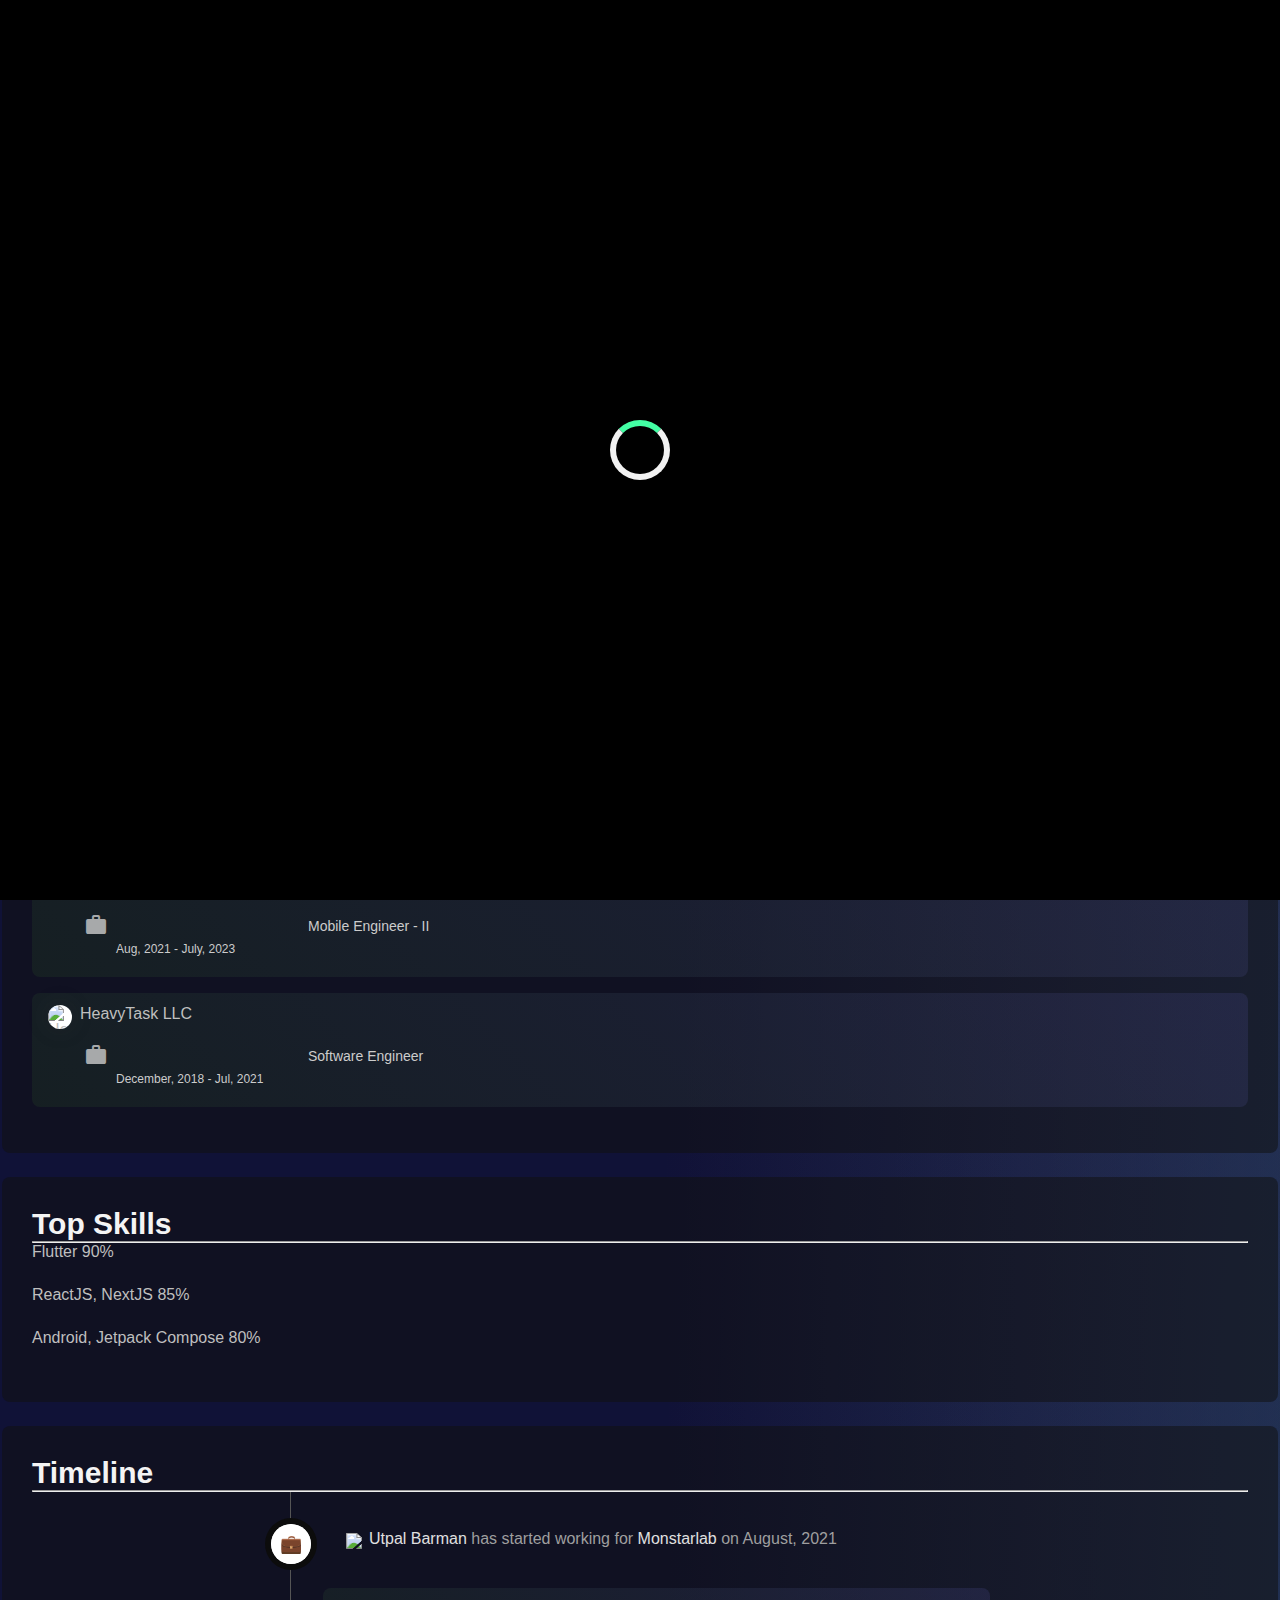
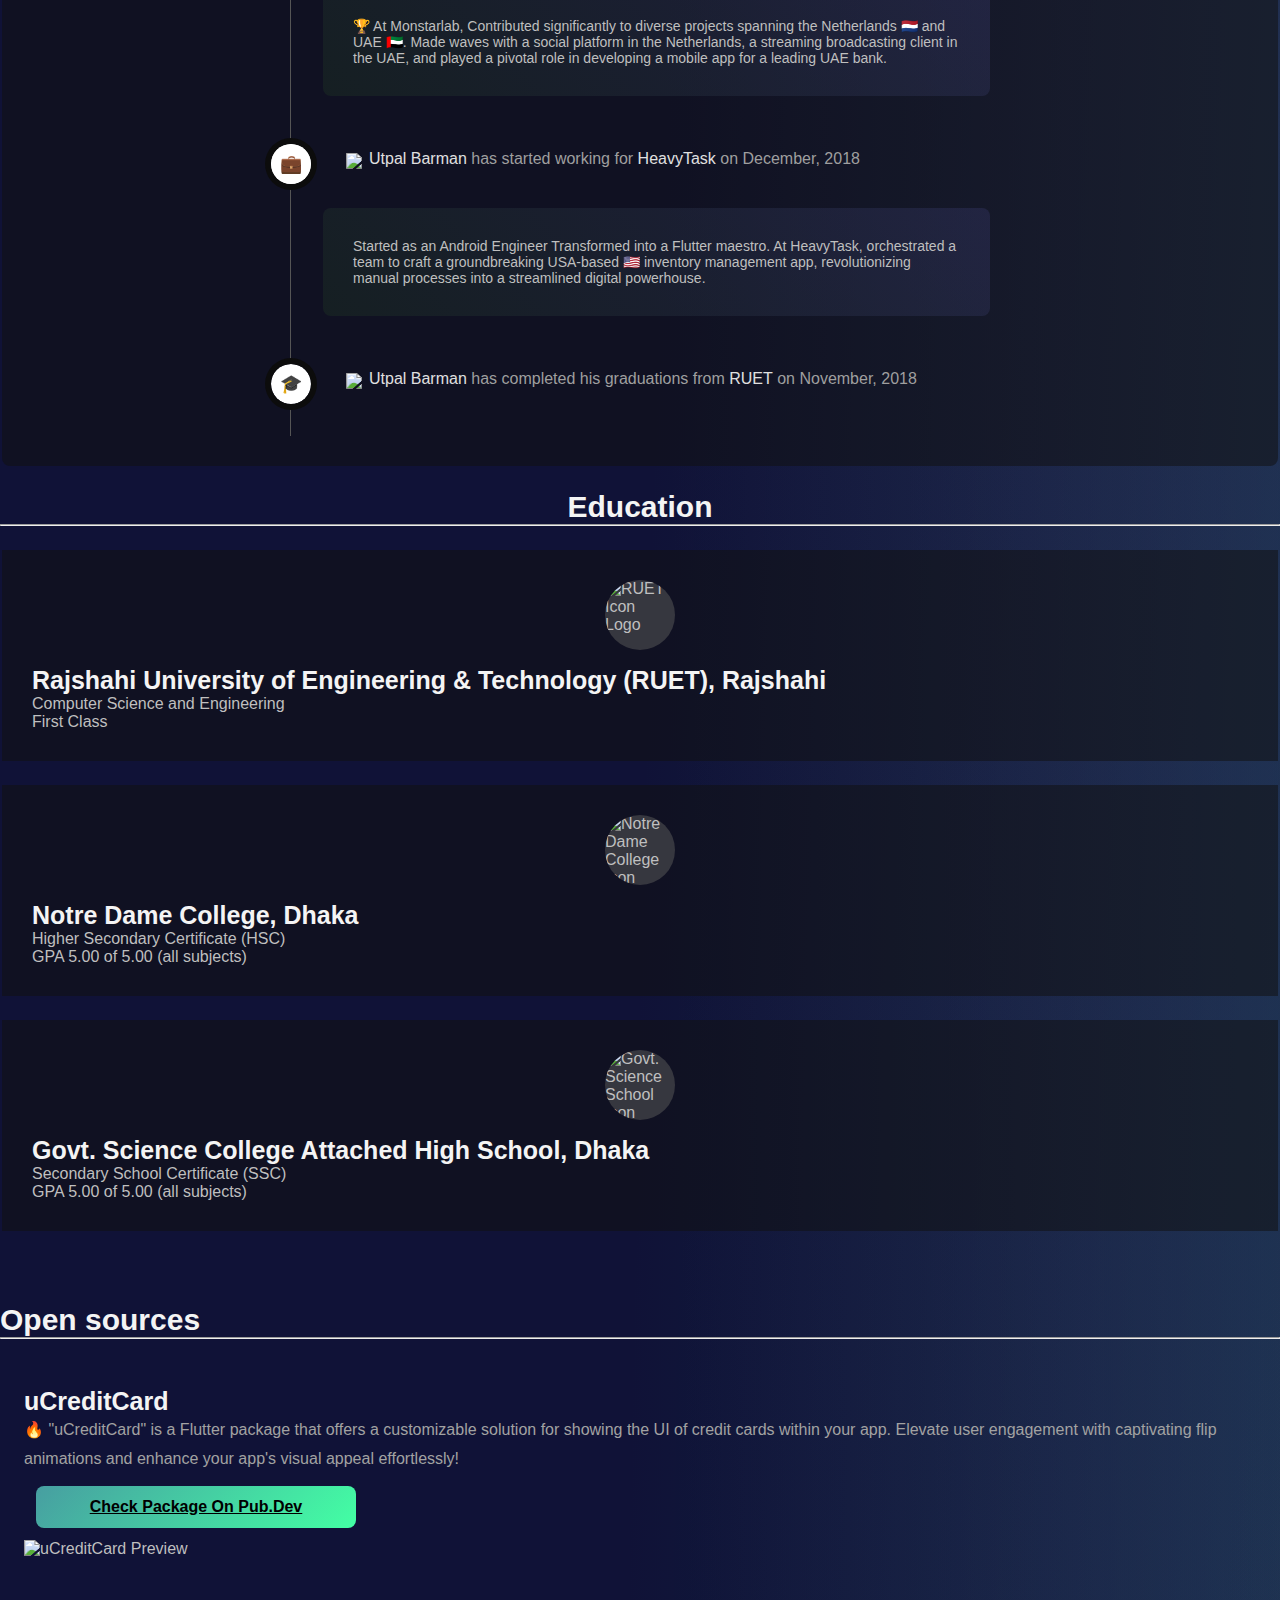
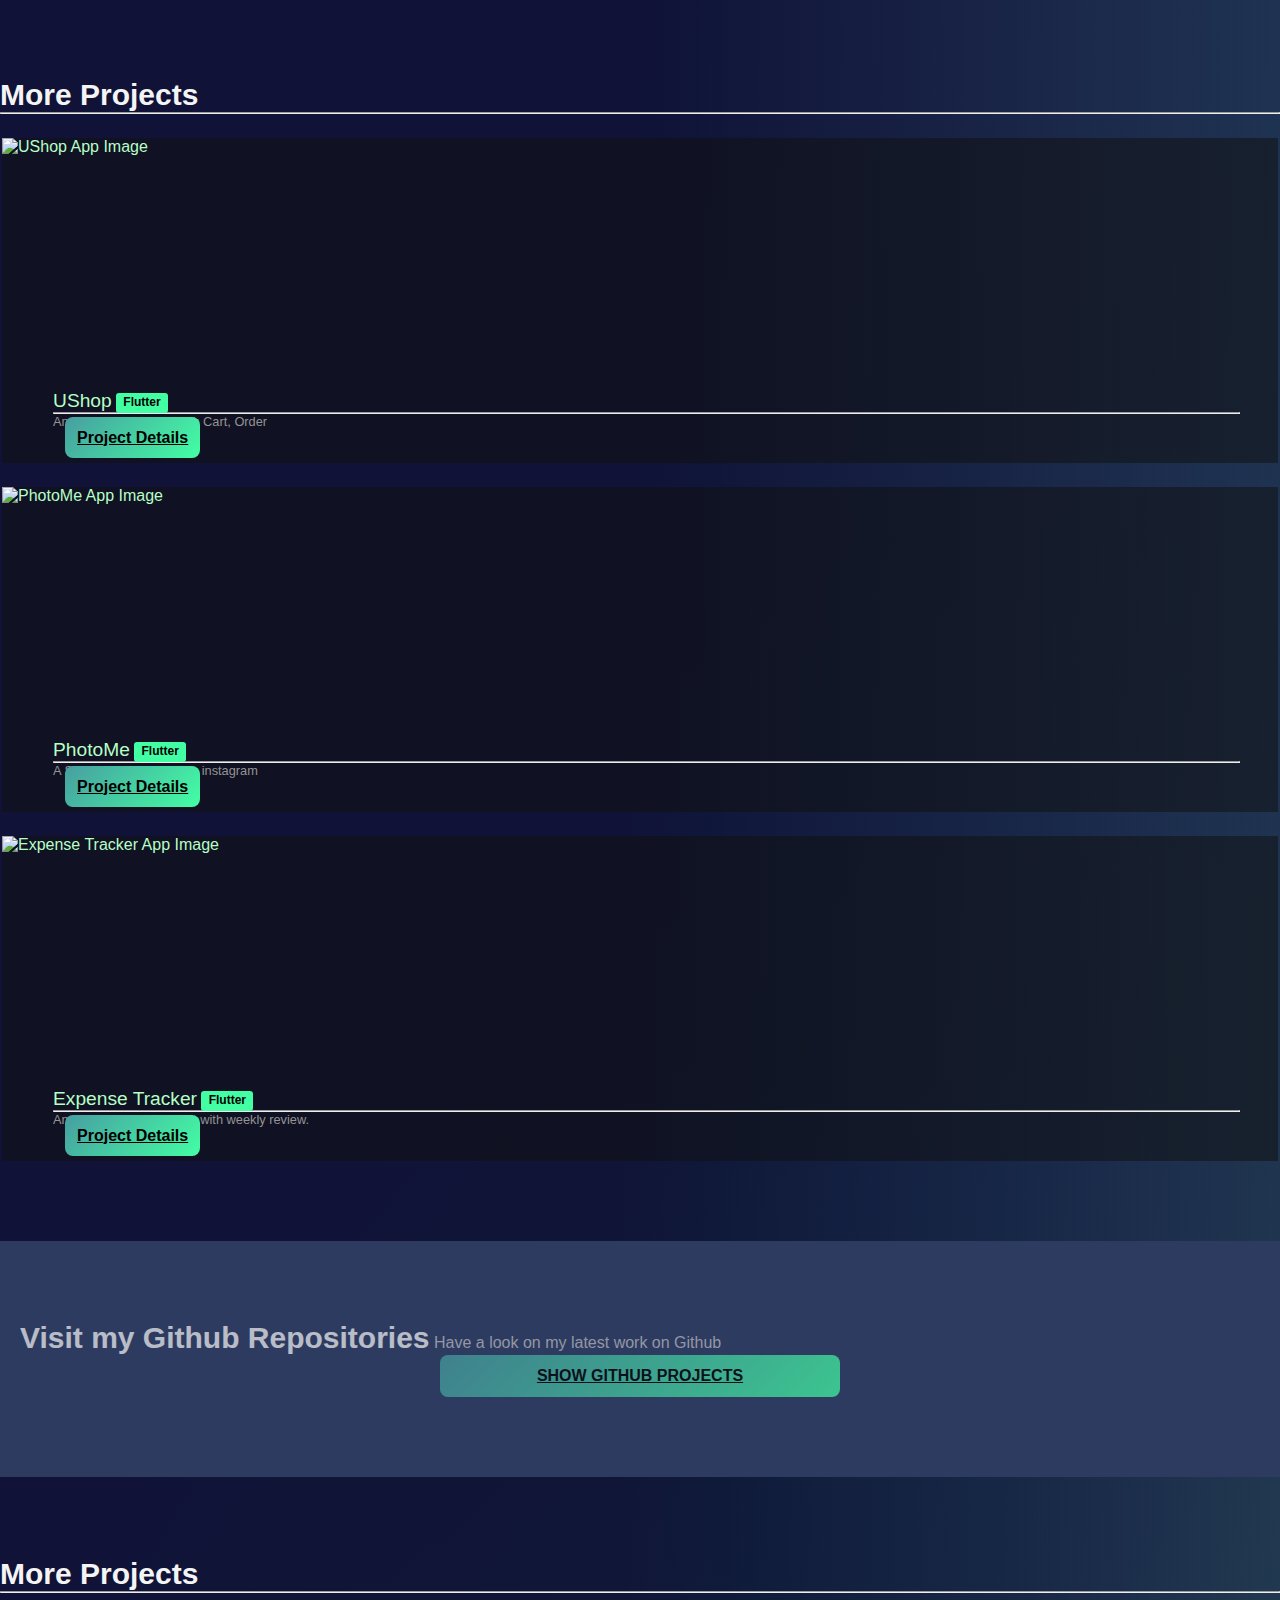
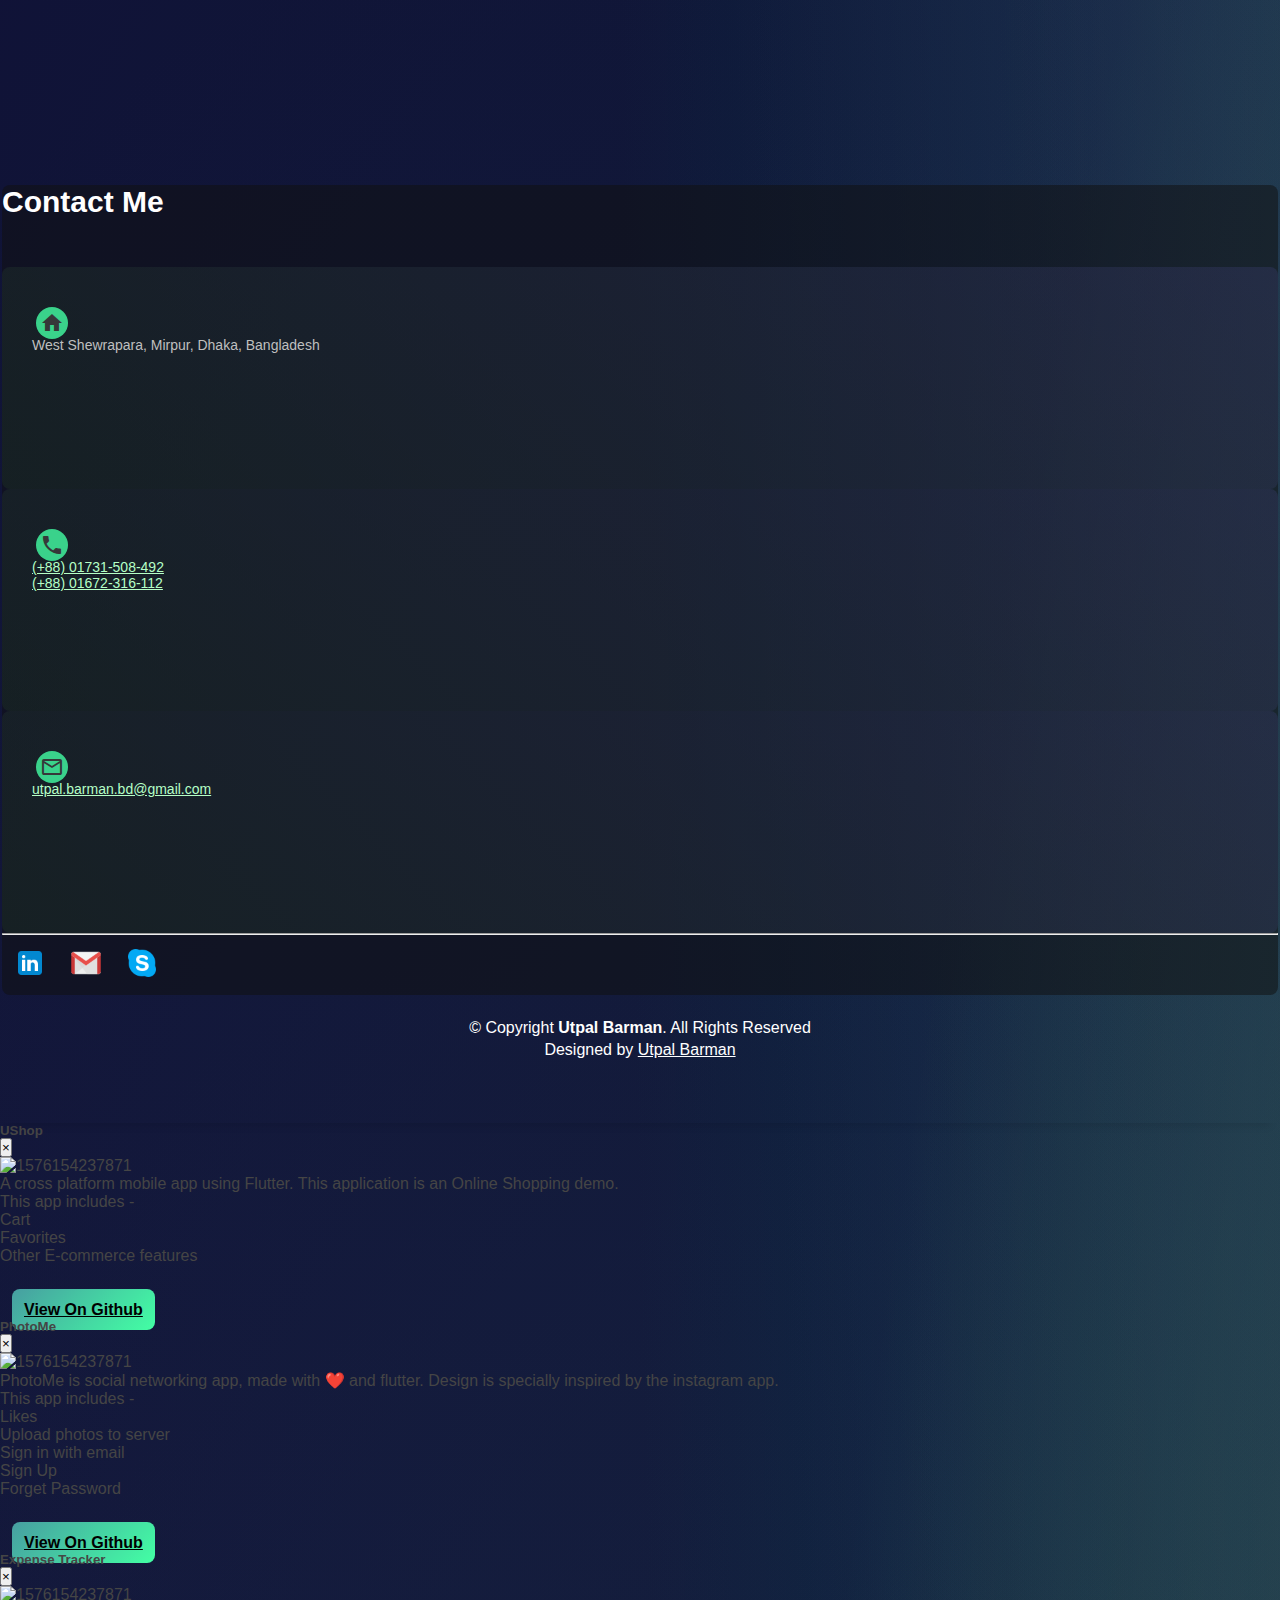
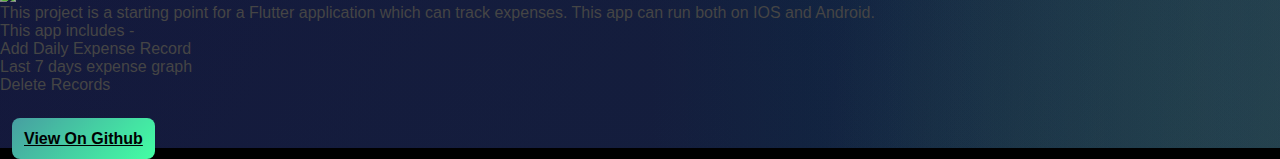
==== commit 20fd83ea: "Merge pull request #6 from utpal-barman/chore/color-adjustment" ====
--- a/index.min.html
+++ b/index.min.html
@@ -21,7 +21,7 @@
                     src="[data-uri]"
                     alt="Instagram Logo" />
                 </a>
-              </div> --></div><br><center><div style="display:flex;align-items:center;justify-content:center"><a style="min-width:256px" class="u-button u-outlined" href="https://github.com/utpal-barman" target="_blank" rel="noreferrer">My github</a> <a style="min-width:256px;margin-left:24px" class="u-button" href="https://utpal-barman.github.io/resume/Utpal_Barman_Resume.pdf" target="_blank" rel="noreferrer">My resume</a></div></center></div></div></div></div></section><!--End About Section--><!--Skill and About Section starts--><section id="u-about" class="my-4"><div class="container"><div class="row"><div class="col-lg-4"><div class="u-card u-padding-32 u-border-radius"><h2>Experience</h2><hr><div class="work__experienceCard u-secondary-card-gradient u-border-radius"><div class="work__experienceCompanyName"><img class="u-thumb-img u-circle-border" src="./assets/img/monstarlab-bangladesh-utpal-barman.jpeg" alt="HeavyTask LLC"> <span>Monstarlab Bangladesh Ltd.</span></div><div class="work__experienceDetail"><span class="material-icons">work_outline </span><span style="font-size:14px">Senior Mobile Engineer - I</span><br><span style="font-size:12px;margin-left:40px;color:#a5a3a3">August, 2023 - Present</span></div><div class="work__experienceDetail"><span class="material-icons">work_outline </span><span style="font-size:14px">Mobile Engineer - II</span><br><span style="font-size:12px;margin-left:40px;color:#a5a3a3">Aug, 2021 - July, 2023</span></div></div><div class="work__experienceCard u-secondary-card-gradient u-border-radius"><div class="work__experienceCompanyName"><img class="u-thumb-img u-circle-border" src="./assets/img/heavytask-logo.png" alt="HeavyTask LLC"> <span>HeavyTask LLC</span></div><div class="work__experienceDetail"><span class="material-icons">work_outline </span><span style="font-size:14px">Software Engineer</span><br><span style="font-size:12px;margin-left:40px;color:#a5a3a3">December, 2018 - Jul, 2021</span></div></div></div><div class="u-card u-padding-32 u-border-radius"><h2>Top Skills</h2><hr><span>Flutter</span> <span class="pull-right">90%</span><div class="progress"><div class="progress-bar" role="progressbar" style="width:90%" aria-valuenow="75" aria-valuemin="0" aria-valuemax="100"></div></div><span>ReactJS, NextJS</span> <span class="pull-right">85%</span><div class="progress"><div class="progress-bar" role="progressbar" style="width:85%" aria-valuenow="50" aria-valuemin="0" aria-valuemax="100"></div></div><span>Android, Jetpack Compose</span> <span class="pull-right">80%</span><div class="progress"><div class="progress-bar" role="progressbar" style="width:80%" aria-valuenow="85" aria-valuemin="0" aria-valuemax="100"></div></div><!--<span>Wordpress</span> <span class="pull-right">75%</span>--><!--<div class="progress">--><!--  <div--><!--    class="progress-bar"--><!--    role="progressbar"--><!--    style="width: 75%;"--><!--    aria-valuenow="90"--><!--    aria-valuemin="0"--><!--    aria-valuemax="100"--><!--  ></div>--><!--</div>--></div></div><div class="col-lg-8"><div class="u-timeline u-card u-padding-32 u-border-radius"><div class=""><h2>Timeline</h2><hr><ul class="timeline"><li class="timeline-item"><span class="timeline-item-icon | faded-icon"><span class="avatar" style="background:#fff">💼</span></span><div class="timeline-item-description"><i class="avatar | small"><img src="https://global.discourse-cdn.com/monzo/original/3X/8/6/866e6d84e8c756b19050fbe2ca0932858118614c.jpg"> </i><span><a href="#">Utpal Barman</a> has started working for <a href="#">Monstarlab</a> on <time datetime="18-11-2018">August, 2021</time></span></div></li><li class="timeline-item"><div class="u-secondary-card-gradient u-border-radius u-padding-32"><p>🏆 At Monstarlab, Contributed significantly to diverse projects spanning the Netherlands 🇳🇱 and UAE 🇦🇪. Made waves with a social platform in the Netherlands, a streaming broadcasting client in the UAE, and played a pivotal role in developing a mobile app for a leading UAE bank.</p></div></li><li class="timeline-item | extra-space"><span class="timeline-item-icon | faded-icon"><span class="avatar" style="background:#fff">💼</span></span><div class="timeline-item-description"><i class="avatar | small"><img src="https://global.discourse-cdn.com/monzo/original/3X/8/6/866e6d84e8c756b19050fbe2ca0932858118614c.jpg"> </i><span><a href="#">Utpal Barman</a> has started working for <a href="#">HeavyTask</a> on <time datetime="27-12-2018">December, 2018</time></span></div></li><li class="timeline-item"><div class="u-secondary-card-gradient u-border-radius u-padding-32"><p>Started as an Android Engineer Transformed into a Flutter maestro. At HeavyTask, orchestrated a team to craft a groundbreaking USA-based 🇺🇸 inventory management app, revolutionizing manual processes into a streamlined digital powerhouse.</p></div></li><li class="timeline-item | extra-space"><span class="timeline-item-icon | avatar-icon"><span class="avatar" style="background:#fff">🎓</span></span><div class="timeline-item-description"><i class="avatar | small"><img src="https://global.discourse-cdn.com/monzo/original/3X/8/6/866e6d84e8c756b19050fbe2ca0932858118614c.jpg"> </i><span><a href="#">Utpal Barman</a> has completed his graduations from <a href="#">RUET</a> on <time datetime="18-11-2018">November, 2018</time></span></div></li></ul><!-- End of test --></div></div></div></div></div></section><!--Skill and About Section ends--><!--Education section starts --><section id="u-education" class="my-5 spacer"><div class="container"><div class="row"><div class="col-md-12"><center><h2 class="u-h2">Education</h2><hr></center></div></div><div class="row"><div class="col-md-12"><div class="u-card u-padding-32"><img class="u-institute-logo u-center" src="./assets/img/ruet-logo.webp" alt="RUET Icon Logo"><div class="service-content"><h3 class="text-center text-uppercase">Rajshahi University of Engineering & Technology (RUET), Rajshahi</h3><p class="text-center">Computer Science and Engineering<br>First Class</p></div></div></div><div class="col-md-12"><div class="u-card u-padding-32"><img class="u-institute-logo u-center" src="./assets/img/ndc-logo.webp" alt="Notre Dame College Icon Logo"><div class="service-content"><h3 class="text-center text-uppercase">Notre Dame College, Dhaka</h3><p class="text-center">Higher Secondary Certificate (HSC)<br>GPA 5.00 of 5.00 (all subjects)</p></div></div></div><div class="col-md-12"><div class="u-card u-padding-32"><img class="u-institute-logo u-center" src="./assets/img/gscahs-logo.webp" alt="Govt. Science School Icon Logo"><div class="service-content"><h3 class="text-center text-uppercase">Govt. Science College Attached High School, Dhaka</h3><p class="text-center">Secondary School Certificate (SSC)<br>GPA 5.00 of 5.00 (all subjects)</p></div></div></div></div></div></section><!-- Educationsection ends --><!--portfolio section starts--><section id="u-portfolio" class="my-4 spacer"><div class="container"><div class="row"><div class="col-md-12"><h2 class="u-h2 text-center">Open sources</h2><hr></div></div><div class="row" style="padding:48px 24px;align-items:center"><div class="col-md-6"><h3>uCreditCard</h3><p class="u-web-project-text">🔥 "uCreditCard" is a Flutter package that offers a customizable solution for showing the UI of credit cards within your app. Elevate user engagement with captivating flip animations and enhance your app's visual appeal effortlessly!</p><a class="u-button mt-5" href="https://pub.dev/packages/u_credit_card" rel="noreferrer" target="_blank">Check package on pub.dev</a></div><div class="col-md-6"><img src="assets/img/uCreditCardVideo.gif" alt="uCreditCard Preview" width="100%"></div></div></div></section><!--end of portfolio section--><!--portfolio section starts--><section id="u-portfolio" class="my-4"><div class="container"><div class="row"><div class="col-md-12"><h2 class="u-h2 text-center">More Projects</h2><hr></div></div><div class="row"><div class="col-md-4"><div class="u-card"><a data-toggle="modal" data-target="#uShopModal"><div class="work-img"><img src="https://user-images.githubusercontent.com/16848599/70713405-270bfa00-1d10-11ea-82a3-b004ad2ba1c6.JPEG" alt="UShop App Image" class="img-fluid"></div><div class="work-content"><div class="row"><div class="col-sm-12"><span class="w-title">UShop</span> <span class="label label-info">Flutter</span><hr><div class="w-more"><span class="w-date">An E-Commerce App with Cart, Order</span></div><a target="_blank" class="u-button d-block mt-4 mb-2" href="https://github.com/utpal-barman/ushop" rel="noreferrer">Project Details</a></div></div></div></a></div></div><div class="col-md-4"><div class="u-card"><a data-toggle="modal" data-target="#photoMeModal"><div class="work-img"><img src="https://user-images.githubusercontent.com/16848599/71556155-eaa20300-2a5e-11ea-9557-a7751450889b.JPEG" alt="PhotoMe App Image" class="img-fluid"></div><div class="work-content"><div class="row"><div class="col-sm-12"><span class="w-title">PhotoMe</span> <span class="label label-info">Flutter</span><hr><div class="w-more"><span class="w-date">A Social Network App like instagram</span></div><a target="_blank" class="u-button d-block mt-4 mb-2" href="https://github.com/utpal-barman/PhotoMe" rel="noreferrer">Project Details</a></div></div></div></a></div></div><div class="col-md-4"><div class="u-card"><a data-toggle="modal" data-target="#expenseTrackerModal"><div class="work-img"><img src="https://user-images.githubusercontent.com/16848599/71556538-170c4e00-2a64-11ea-987a-14bab2c7c911.JPEG" alt="Expense Tracker App Image" class="img-fluid"></div><div class="work-content"><div class="row"><div class="col-sm-12"><span class="w-title">Expense Tracker</span> <span class="label label-info">Flutter</span><hr><div class="w-more"><span class="w-date">An Daily Expense tracker with weekly review.</span></div><a target="_blank" class="u-button d-block mt-4 mb-2" href="https://github.com/utpal-barman/expense_tracker" rel="noreferrer">Project Details</a></div></div></div></a></div></div></div></div></section><!--end of portfolio section--><section id="u-github-cta" class="my-4 p-5" style="background-image:url(assets/img/home-set-up-sided.webp);background-position:center;background-size:cover;background-blend-mode:overlay;background-color:#2d3b61;padding:80px 20px!important;margin:80px 0!important"><div class="container"><div class="row"><div class="col-md-6 d-flex align-items-center"><div class="w-100 text-sm-center"><span class="d-block text-white u-header-span u-opcaity-70 my-3">Visit my Github Repositories</span> <span class="d-block text-white u-opcaity-70">Have a look on my latest work on Github</span> <a href="https://github.com/utpal-barman?tab=repositories" target="_blank" class="u-button my-4 u-opcaity-70 u-opcaity-100-on-hover mt-4" rel="noreferrer">SHOW GITHUB PROJECTS</a></div></div></div></div></section><!--more projects section starts--><section id="u-projects" class="my-4"><div class="container"><div class="row"><div class="col-md-12"><h2 class="u-h2 text-center">More Projects</h2><hr></div></div><!-- slick js  --><div id="u-carousel"></div></div></section><!--end of projects section--><!--contact me section starts--><section id="u-contact-me" class="paralax-mf footer-paralax bg-image sect-mt4 route"><div class="container"><div class="row"><div class="col-sm-12"><div class="contact-mf"><div id="u-contact" class="u-card u-border-radius p-5"><div class="row"><div class="col-md-12"><div class="title-box-2 pt-4 pt-md-0"><h2 class="text-center" style="color:#fff">Contact Me</h2></div><div class="row"><div class="col-lg-4"><div class="u-h-222 u-secondary-card-gradient u-padding-32 u-border-radius p-4 m-2"><div class="text-center"><span class="material-icons rounded">home</span></div><p class="text-center py-4">West Shewrapara, Mirpur, Dhaka, Bangladesh</p></div></div><div class="col-lg-4"><div class="u-h-222 u-secondary-card-gradient u-padding-32 u-border-radius p-4 m-2"><div class="text-center"><span class="material-icons text-center rounded">call</span></div><p class="text-center py-4"><a href="tel:+8801731508492">(+88) 01731-508-492</a><br><a href="tel:+8801672316112">(+88) 01672-316-112</a></p></div></div><div class="col-lg-4"><div class="u-h-222 u-secondary-card-gradient u-padding-32 u-border-radius p-4 m-2"><div class="text-center"><span class="material-icons rounded">mail_outline</span></div><div class="py-4"><p class="text-center"><a href="mailto:utpal.barman.bd@gmail.com">utpal.barman.bd@gmail.com</a></p></div></div></div></div><hr><div class="row"><div class="col-md-12"><div class="d-table mx-auto"><div class="u-social"><a href="https://www.linkedin.com/in/utpal-barman/" target="_blank" rel="noreferrer"><img src="[data-uri]" alt="LinkedIn Logo"></a></div><div class="u-social"><a href="mailto:utpal.barman.bd@gmail.com" target="_blank" rel="noreferrer"><img src="[data-uri]" alt="Gmail Logo"></a></div><div class="u-social"><a href="https://join.skype.com/invite/YKZe1ad0yuyK" target="_blank" rel="noreferrer"><img src="[data-uri]" alt="Skype Logo"></a></div></div></div></div></div></div></div></div></div></div></div><footer><div class="container"><div class="row"><div class="col-sm-12"><div class="copyright-box"><p class="copyright">&copy; Copyright <strong>Utpal Barman</strong>. All Rights Reserved</p><div class="credits">Designed by <a href="https://www.linkedin.com/in/utpal-barman/" target="_blank" rel="noreferrer">Utpal Barman</a></div></div></div></div></div></footer></section><!-- end of contact me section--><!-- all modals --><!-- modal in this section --><!-- uShopModal --><div class="modal fade" id="uShopModal" tabindex="-1" role="dialog" aria-labelledby="uShopModalLabel" aria-hidden="true"><div class="modal-dialog modal-lg" role="document"><div class="modal-content"><div class="modal-header"><h5 class="modal-title" id="uShopModalLabel">UShop</h5><button type="button" class="close" data-dismiss="modal" aria-label="Close"><span aria-hidden="true">&times;</span></button></div><div class="modal-body"><div class="row"><div class="col-md-4"><img src="https://user-images.githubusercontent.com/16848599/70713405-270bfa00-1d10-11ea-82a3-b004ad2ba1c6.JPEG" alt="1576154237871" style="max-width:100%"></div><div class="col-md-8"><div><p>A cross platform mobile app using Flutter. This application is an Online Shopping demo.</p>This app includes -<ul><li>Cart</li><li>Favorites</li><li>Other E-commerce features</li></ul><br><br><a href="https://github.com/utpal-barman/ushop" target="_blank" class="u-button d-block">View on Github</a></div></div></div></div></div></div></div><!-- photoMeModal --><div class="modal fade" id="photoMeModal" tabindex="-1" role="dialog" aria-labelledby="photoMeModalLabel" aria-hidden="true"><div class="modal-dialog modal-lg" role="document"><div class="modal-content"><div class="modal-header"><h5 class="modal-title" id="uShopModalLabel">PhotoMe</h5><button type="button" class="close" data-dismiss="modal" aria-label="Close"><span aria-hidden="true">&times;</span></button></div><div class="modal-body"><div class="row"><div class="col-md-4"><img src="https://user-images.githubusercontent.com/16848599/71556155-eaa20300-2a5e-11ea-9557-a7751450889b.JPEG" alt="1576154237871" style="max-width:100%"></div><div class="col-md-8"><div><p>PhotoMe is social networking app, made with ❤️ and flutter. Design is specially inspired by the instagram app.</p>This app includes -<ul><li>Likes</li><li>Upload photos to server</li><li>Sign in with email</li><li>Sign Up</li><li>Forget Password</li></ul><br><br><a href="https://github.com/utpal-barman/PhotoMe" target="_blank" class="u-button d-block">View on Github</a></div></div></div></div></div></div></div><!-- expenseTrackerModal --><div class="modal fade" id="expenseTrackerModal" tabindex="-1" role="dialog" aria-labelledby="expenseTrackerModalLabel" aria-hidden="true"><div class="modal-dialog modal-lg" role="document"><div class="modal-content"><div class="modal-header"><h5 class="modal-title" id="expenseTrackerModalLabel">Expense Tracker</h5><button type="button" class="close" data-dismiss="modal" aria-label="Close"><span aria-hidden="true">&times;</span></button></div><div class="modal-body"><div class="row"><div class="col-md-4"><img src="https://user-images.githubusercontent.com/16848599/71556538-170c4e00-2a64-11ea-987a-14bab2c7c911.JPEG" alt="1576154237871" style="max-width:100%"></div><div class="col-md-8"><div><p>This project is a starting point for a Flutter application which can track expenses. This app can run both on IOS and Android.</p>This app includes -<ul><li>Add Daily Expense Record</li><li>Last 7 days expense graph</li><li>Delete Records</li></ul><br><br><a href="https://github.com/utpal-barman/expense_tracker" target="_blank" class="u-button d-block">View on Github</a></div></div></div></div></div></div></div><!-- back to top button and preloader --><div class="back-to-top u-neumorphism-shadow">⌃</div><div id="preloader"></div><!-- js libraries --><script src="./assets/lib/jquery/jquery.min.js"></script><script src="./assets/lib/jquery/jquery-migrate.min.js"></script><script src="./assets/lib/bootstrap/js/bootstrap.min.js"></script><script src="./assets/lib/easing/easing.min.js"></script><!-- <script src="./assets/lib/counterup/jquery.waypoints.min.js"></script> --><!-- site social links --><script async type="application/ld+json">{
+              </div> --></div><br><div style="max-width:700px" class="u-center"><div style="justify-content:center" class="row gx-5"><a style="min-width:256px" class="u-button u-outlined col-md-5" href="https://github.com/utpal-barman" target="_blank" rel="noreferrer">My github</a> <a style="min-width:256px" class="u-button col-md-5" href="https://utpal-barman.github.io/resume/Utpal_Barman_Resume.pdf" target="_blank" rel="noreferrer">My resume</a></div></div></div></div></div></div></section><!--End About Section--><!--Skill and About Section starts--><section id="u-about" class="my-4"><div class="container"><div class="row"><div class="col-lg-4"><div class="u-card u-padding-32 u-border-radius"><h2>Experience</h2><hr><div class="work__experienceCard u-secondary-card-gradient u-border-radius"><div class="work__experienceCompanyName"><img class="u-thumb-img u-circle-border" src="./assets/img/monstarlab-bangladesh-utpal-barman.jpeg" alt="HeavyTask LLC"> <span>Monstarlab Bangladesh Ltd.</span></div><div class="work__experienceDetail"><span class="material-icons">work_outline </span><span style="font-size:14px">Senior Mobile Engineer - I</span><br><span style="font-size:12px;margin-left:40px;color:#a5a3a3">August, 2023 - Present</span></div><div class="work__experienceDetail"><span class="material-icons">work_outline </span><span style="font-size:14px">Mobile Engineer - II</span><br><span style="font-size:12px;margin-left:40px;color:#a5a3a3">Aug, 2021 - July, 2023</span></div></div><div class="work__experienceCard u-secondary-card-gradient u-border-radius"><div class="work__experienceCompanyName"><img class="u-thumb-img u-circle-border" src="./assets/img/heavytask-logo.png" alt="HeavyTask LLC"> <span>HeavyTask LLC</span></div><div class="work__experienceDetail"><span class="material-icons">work_outline </span><span style="font-size:14px">Software Engineer</span><br><span style="font-size:12px;margin-left:40px;color:#a5a3a3">December, 2018 - Jul, 2021</span></div></div></div><div class="u-card u-padding-32 u-border-radius"><h2>Top Skills</h2><hr><span>Flutter</span> <span class="pull-right">90%</span><div class="progress"><div class="progress-bar" role="progressbar" style="width:90%" aria-valuenow="75" aria-valuemin="0" aria-valuemax="100"></div></div><span>ReactJS, NextJS</span> <span class="pull-right">85%</span><div class="progress"><div class="progress-bar" role="progressbar" style="width:85%" aria-valuenow="50" aria-valuemin="0" aria-valuemax="100"></div></div><span>Android, Jetpack Compose</span> <span class="pull-right">80%</span><div class="progress"><div class="progress-bar" role="progressbar" style="width:80%" aria-valuenow="85" aria-valuemin="0" aria-valuemax="100"></div></div><!--<span>Wordpress</span> <span class="pull-right">75%</span>--><!--<div class="progress">--><!--  <div--><!--    class="progress-bar"--><!--    role="progressbar"--><!--    style="width: 75%;"--><!--    aria-valuenow="90"--><!--    aria-valuemin="0"--><!--    aria-valuemax="100"--><!--  ></div>--><!--</div>--></div></div><div class="col-lg-8"><div class="u-timeline u-card u-padding-32 u-border-radius"><div class=""><h2>Timeline</h2><hr><ul class="timeline"><li class="timeline-item"><span class="timeline-item-icon | faded-icon"><span class="avatar" style="background:#fff">💼</span></span><div class="timeline-item-description"><i class="avatar | small"><img src="https://global.discourse-cdn.com/monzo/original/3X/8/6/866e6d84e8c756b19050fbe2ca0932858118614c.jpg"> </i><span><a href="#">Utpal Barman</a> has started working for <a href="#">Monstarlab</a> on <time datetime="18-11-2018">August, 2021</time></span></div></li><li class="timeline-item"><div class="u-secondary-card-gradient u-border-radius u-padding-32"><p>🏆 At Monstarlab, Contributed significantly to diverse projects spanning the Netherlands 🇳🇱 and UAE 🇦🇪. Made waves with a social platform in the Netherlands, a streaming broadcasting client in the UAE, and played a pivotal role in developing a mobile app for a leading UAE bank.</p></div></li><li class="timeline-item | extra-space"><span class="timeline-item-icon | faded-icon"><span class="avatar" style="background:#fff">💼</span></span><div class="timeline-item-description"><i class="avatar | small"><img src="https://global.discourse-cdn.com/monzo/original/3X/8/6/866e6d84e8c756b19050fbe2ca0932858118614c.jpg"> </i><span><a href="#">Utpal Barman</a> has started working for <a href="#">HeavyTask</a> on <time datetime="27-12-2018">December, 2018</time></span></div></li><li class="timeline-item"><div class="u-secondary-card-gradient u-border-radius u-padding-32"><p>Started as an Android Engineer Transformed into a Flutter maestro. At HeavyTask, orchestrated a team to craft a groundbreaking USA-based 🇺🇸 inventory management app, revolutionizing manual processes into a streamlined digital powerhouse.</p></div></li><li class="timeline-item | extra-space"><span class="timeline-item-icon | avatar-icon"><span class="avatar" style="background:#fff">🎓</span></span><div class="timeline-item-description"><i class="avatar | small"><img src="https://global.discourse-cdn.com/monzo/original/3X/8/6/866e6d84e8c756b19050fbe2ca0932858118614c.jpg"> </i><span><a href="#">Utpal Barman</a> has completed his graduations from <a href="#">RUET</a> on <time datetime="18-11-2018">November, 2018</time></span></div></li></ul><!-- End of test --></div></div></div></div></div></section><!--Skill and About Section ends--><!--Education section starts --><section id="u-education" class="my-5 spacer"><div class="container"><div class="row"><div class="col-md-12"><center><h2 class="u-h2">Education</h2><hr></center></div></div><div class="row"><div class="col-md-12"><div class="u-card u-padding-32"><img class="u-institute-logo u-center" src="./assets/img/ruet-logo.webp" alt="RUET Icon Logo"><div class="service-content"><h3 class="text-center text-uppercase">Rajshahi University of Engineering & Technology (RUET), Rajshahi</h3><p class="text-center">Computer Science and Engineering<br>First Class</p></div></div></div><div class="col-md-12"><div class="u-card u-padding-32"><img class="u-institute-logo u-center" src="./assets/img/ndc-logo.webp" alt="Notre Dame College Icon Logo"><div class="service-content"><h3 class="text-center text-uppercase">Notre Dame College, Dhaka</h3><p class="text-center">Higher Secondary Certificate (HSC)<br>GPA 5.00 of 5.00 (all subjects)</p></div></div></div><div class="col-md-12"><div class="u-card u-padding-32"><img class="u-institute-logo u-center" src="./assets/img/gscahs-logo.webp" alt="Govt. Science School Icon Logo"><div class="service-content"><h3 class="text-center text-uppercase">Govt. Science College Attached High School, Dhaka</h3><p class="text-center">Secondary School Certificate (SSC)<br>GPA 5.00 of 5.00 (all subjects)</p></div></div></div></div></div></section><!-- Educationsection ends --><!--portfolio section starts--><section id="u-portfolio" class="my-4 spacer"><div class="container"><div class="row"><div class="col-md-12"><h2 class="u-h2 text-center">Open sources</h2><hr></div></div><div class="row" style="padding:48px 24px;align-items:center"><div class="col-md-6"><h3>uCreditCard</h3><p class="u-web-project-text">🔥 "uCreditCard" is a Flutter package that offers a customizable solution for showing the UI of credit cards within your app. Elevate user engagement with captivating flip animations and enhance your app's visual appeal effortlessly!</p><a style="display:block;max-width:320px" class="u-button mt-5" href="https://pub.dev/packages/u_credit_card" rel="noreferrer" target="_blank">Check package on pub.dev</a></div><div class="col-md-6"><img src="assets/img/uCreditCardVideo.gif" alt="uCreditCard Preview" width="100%"></div></div></div></section><!--end of portfolio section--><!--portfolio section starts--><section id="u-portfolio" class="my-4"><div class="container"><div class="row"><div class="col-md-12"><h2 class="u-h2 text-center">More Projects</h2><hr></div></div><div class="row"><div class="col-md-4"><div class="u-card"><a data-toggle="modal" data-target="#uShopModal"><div class="work-img"><img src="https://user-images.githubusercontent.com/16848599/70713405-270bfa00-1d10-11ea-82a3-b004ad2ba1c6.JPEG" alt="UShop App Image" class="img-fluid"></div><div class="work-content"><div class="row"><div class="col-sm-12"><span class="w-title">UShop</span> <span class="label label-info">Flutter</span><hr><div class="w-more"><span class="w-date">An E-Commerce App with Cart, Order</span></div><a target="_blank" class="u-button d-block mt-4 mb-2" href="https://github.com/utpal-barman/ushop" rel="noreferrer">Project Details</a></div></div></div></a></div></div><div class="col-md-4"><div class="u-card"><a data-toggle="modal" data-target="#photoMeModal"><div class="work-img"><img src="https://user-images.githubusercontent.com/16848599/71556155-eaa20300-2a5e-11ea-9557-a7751450889b.JPEG" alt="PhotoMe App Image" class="img-fluid"></div><div class="work-content"><div class="row"><div class="col-sm-12"><span class="w-title">PhotoMe</span> <span class="label label-info">Flutter</span><hr><div class="w-more"><span class="w-date">A Social Network App like instagram</span></div><a target="_blank" class="u-button d-block mt-4 mb-2" href="https://github.com/utpal-barman/PhotoMe" rel="noreferrer">Project Details</a></div></div></div></a></div></div><div class="col-md-4"><div class="u-card"><a data-toggle="modal" data-target="#expenseTrackerModal"><div class="work-img"><img src="https://user-images.githubusercontent.com/16848599/71556538-170c4e00-2a64-11ea-987a-14bab2c7c911.JPEG" alt="Expense Tracker App Image" class="img-fluid"></div><div class="work-content"><div class="row"><div class="col-sm-12"><span class="w-title">Expense Tracker</span> <span class="label label-info">Flutter</span><hr><div class="w-more"><span class="w-date">An Daily Expense tracker with weekly review.</span></div><a target="_blank" class="u-button d-block mt-4 mb-2" href="https://github.com/utpal-barman/expense_tracker" rel="noreferrer">Project Details</a></div></div></div></a></div></div></div></div></section><!--end of portfolio section--><section id="u-github-cta" class="my-4 p-5" style="background-image:url(assets/img/home-set-up-sided.webp);background-position:center;background-size:cover;background-blend-mode:overlay;background-color:#2d3b61;padding:80px 20px!important;margin:80px 0!important"><div class="container"><div class="row"><div class="col-md-6 d-flex align-items-center"><div class="w-100 text-center"><span class="d-block text-white u-header-span u-opcaity-70 my-3">Visit my Github Repositories</span> <span class="d-block text-white u-opcaity-70">Have a look on my latest work on Github</span> <a style="display:flex;max-width:400px;justify-content:center;margin:0 auto" href="https://github.com/utpal-barman?tab=repositories" target="_blank" class="u-button my-4 u-opcaity-70 u-opcaity-100-on-hover mt-4" rel="noreferrer">SHOW GITHUB PROJECTS</a></div></div></div></div></section><!--more projects section starts--><section id="u-projects" class="my-4"><div class="container"><div class="row"><div class="col-md-12"><h2 class="u-h2 text-center">More Projects</h2><hr></div></div><!-- slick js  --><div id="u-carousel"></div></div></section><!--end of projects section--><!--contact me section starts--><section id="u-contact-me" class="paralax-mf footer-paralax bg-image sect-mt4 route"><div class="container"><div class="row"><div class="col-sm-12"><div class="contact-mf"><div id="u-contact" class="u-card u-border-radius p-5"><div class="row"><div class="col-md-12"><div class="title-box-2 pt-4 pt-md-0"><h2 class="text-center" style="color:#fff">Contact Me</h2></div><div class="row"><div class="col-lg-4"><div class="u-h-222 u-secondary-card-gradient u-padding-32 u-border-radius p-4 m-2"><div class="text-center"><span class="material-icons rounded">home</span></div><p class="text-center py-4">West Shewrapara, Mirpur, Dhaka, Bangladesh</p></div></div><div class="col-lg-4"><div class="u-h-222 u-secondary-card-gradient u-padding-32 u-border-radius p-4 m-2"><div class="text-center"><span class="material-icons text-center rounded">call</span></div><p class="text-center py-4"><a href="tel:+8801731508492">(+88) 01731-508-492</a><br><a href="tel:+8801672316112">(+88) 01672-316-112</a></p></div></div><div class="col-lg-4"><div class="u-h-222 u-secondary-card-gradient u-padding-32 u-border-radius p-4 m-2"><div class="text-center"><span class="material-icons rounded">mail_outline</span></div><div class="py-4"><p class="text-center"><a href="mailto:utpal.barman.bd@gmail.com">utpal.barman.bd@gmail.com</a></p></div></div></div></div><hr><div class="row"><div class="col-md-12"><div class="d-table mx-auto"><div class="u-social"><a href="https://www.linkedin.com/in/utpal-barman/" target="_blank" rel="noreferrer"><img src="[data-uri]" alt="LinkedIn Logo"></a></div><div class="u-social"><a href="mailto:utpal.barman.bd@gmail.com" target="_blank" rel="noreferrer"><img src="[data-uri]" alt="Gmail Logo"></a></div><div class="u-social"><a href="https://join.skype.com/invite/YKZe1ad0yuyK" target="_blank" rel="noreferrer"><img src="[data-uri]" alt="Skype Logo"></a></div></div></div></div></div></div></div></div></div></div></div><footer><div class="container"><div class="row"><div class="col-sm-12"><div class="copyright-box"><p class="copyright">&copy; Copyright <strong>Utpal Barman</strong>. All Rights Reserved</p><div class="credits">Designed by <a href="https://www.linkedin.com/in/utpal-barman/" target="_blank" rel="noreferrer">Utpal Barman</a></div></div></div></div></div></footer></section><!-- end of contact me section--><!-- all modals --><!-- modal in this section --><!-- uShopModal --><div class="modal fade" id="uShopModal" tabindex="-1" role="dialog" aria-labelledby="uShopModalLabel" aria-hidden="true"><div class="modal-dialog modal-lg" role="document"><div class="modal-content"><div class="modal-header"><h5 class="modal-title" id="uShopModalLabel">UShop</h5><button type="button" class="close" data-dismiss="modal" aria-label="Close"><span aria-hidden="true">&times;</span></button></div><div class="modal-body"><div class="row"><div class="col-md-4"><img src="https://user-images.githubusercontent.com/16848599/70713405-270bfa00-1d10-11ea-82a3-b004ad2ba1c6.JPEG" alt="1576154237871" style="max-width:100%"></div><div class="col-md-8"><div><p>A cross platform mobile app using Flutter. This application is an Online Shopping demo.</p>This app includes -<ul><li>Cart</li><li>Favorites</li><li>Other E-commerce features</li></ul><br><br><a href="https://github.com/utpal-barman/ushop" target="_blank" class="u-button d-block">View on Github</a></div></div></div></div></div></div></div><!-- photoMeModal --><div class="modal fade" id="photoMeModal" tabindex="-1" role="dialog" aria-labelledby="photoMeModalLabel" aria-hidden="true"><div class="modal-dialog modal-lg" role="document"><div class="modal-content"><div class="modal-header"><h5 class="modal-title" id="uShopModalLabel">PhotoMe</h5><button type="button" class="close" data-dismiss="modal" aria-label="Close"><span aria-hidden="true">&times;</span></button></div><div class="modal-body"><div class="row"><div class="col-md-4"><img src="https://user-images.githubusercontent.com/16848599/71556155-eaa20300-2a5e-11ea-9557-a7751450889b.JPEG" alt="1576154237871" style="max-width:100%"></div><div class="col-md-8"><div><p>PhotoMe is social networking app, made with ❤️ and flutter. Design is specially inspired by the instagram app.</p>This app includes -<ul><li>Likes</li><li>Upload photos to server</li><li>Sign in with email</li><li>Sign Up</li><li>Forget Password</li></ul><br><br><a href="https://github.com/utpal-barman/PhotoMe" target="_blank" class="u-button d-block">View on Github</a></div></div></div></div></div></div></div><!-- expenseTrackerModal --><div class="modal fade" id="expenseTrackerModal" tabindex="-1" role="dialog" aria-labelledby="expenseTrackerModalLabel" aria-hidden="true"><div class="modal-dialog modal-lg" role="document"><div class="modal-content"><div class="modal-header"><h5 class="modal-title" id="expenseTrackerModalLabel">Expense Tracker</h5><button type="button" class="close" data-dismiss="modal" aria-label="Close"><span aria-hidden="true">&times;</span></button></div><div class="modal-body"><div class="row"><div class="col-md-4"><img src="https://user-images.githubusercontent.com/16848599/71556538-170c4e00-2a64-11ea-987a-14bab2c7c911.JPEG" alt="1576154237871" style="max-width:100%"></div><div class="col-md-8"><div><p>This project is a starting point for a Flutter application which can track expenses. This app can run both on IOS and Android.</p>This app includes -<ul><li>Add Daily Expense Record</li><li>Last 7 days expense graph</li><li>Delete Records</li></ul><br><br><a href="https://github.com/utpal-barman/expense_tracker" target="_blank" class="u-button d-block">View on Github</a></div></div></div></div></div></div></div><!-- back to top button and preloader --><div class="back-to-top u-neumorphism-shadow">⌃</div><div id="preloader"></div><!-- js libraries --><script src="./assets/lib/jquery/jquery.min.js"></script><script src="./assets/lib/jquery/jquery-migrate.min.js"></script><script src="./assets/lib/bootstrap/js/bootstrap.min.js"></script><script src="./assets/lib/easing/easing.min.js"></script><!-- <script src="./assets/lib/counterup/jquery.waypoints.min.js"></script> --><!-- site social links --><script async type="application/ld+json">{
         "@context": "http://schema.org",
         "@type": "Organization",
         "name": "Utpal Barman",
--- a/assets/css/style.min.css
+++ b/assets/css/style.min.css
@@ -1 +1 @@
-:root{--accent-color:#43ffa4;--accent-color-dark:#479ea1;--brand-violet:#321d31;--brand-blue:#1b0e4a;--brand-violet-light:#87498c;--brand-blue-light:#0c3475;--header-text:#f4f4f4;--body-text:#bfbfbf}*{font-family:Verdana,sans-serif;margin:0;padding:0}html{overflow-y:scroll;background-color:#000}.container{max-width:1300px}.u-header-span,h1,h2,h3,h4,h5,h6{color:var(--header-text)}.u-header-span,h2{font-size:30px;font-weight:600}h3{font-size:25px!important;font-weight:600!important}@media (max-width:981px){h2{font-size:22px}h3{font-size:20px!important}}.u-opcaity-70{opacity:.7}.u-opcaity-100-on-hover:hover{opacity:100!important}.u-social{display:inline-block;margin:4px;width:48px;height:48px}.u-social img{width:32px;margin:8px;transition:.3s ease}.u-social img:hover{margin:0;width:48px}.u-text-brand{color:var(--accent-color)}body{background-color:#000;color:var(--body-text);font-size:16px!important}body#u-body{background-size:300% 300%;animation:gradientAnimation 16ss ease infinite;-webkit-animation:gradientAnimation 16s ease infinite;-moz-animation:gradientAnimation 16ss ease infinite;background-color:#101237;background-image:radial-gradient(at 76% 40%,#20254c 0,transparent 50%),radial-gradient(at 55% 22%,#071a1d 0,transparent 50%),radial-gradient(at 59% 5%,#5f255d 0,transparent 50%),radial-gradient(at 79% 2%,#141e3e 0,transparent 50%),radial-gradient(at 24% 64%,#12373f 0,transparent 50%),radial-gradient(at 13% 82%,#311358 0,transparent 50%),radial-gradient(at 52% 55%,#67ff67 0,transparent 50%)}@-webkit-keyframes gradientAnimation{0%{background-position:0 50%}50%{background-position:100% 50%}100%{background-position:0 50%}}@-moz-keyframes gradientAnimation{0%{background-position:0 50%}50%{background-position:100% 50%}100%{background-position:0 50%}}@keyframes gradientAnimation{0%{background-position:0 50%}50%{background-position:100% 50%}100%{background-position:0 50%}}a{color:#1e1e1e;transition:all .25s ease-in-out}a:hover{color:var(--accent-color);text-decoration:none;transition:all .25s ease-in-out}.u-center{display:block;margin:0 auto}.label{display:inline;padding:.2em .6em .3em;font-size:75%;font-weight:700;line-height:1;color:#fff;text-align:center;white-space:nowrap;vertical-align:baseline;border-radius:.25em}.label-info{background-color:var(--accent-color);color:#000}.u-institute-logo{width:70px;height:70px;object-fit:cover;border-radius:50%;background-color:rgb(89 89 89 / 53%);margin-bottom:16px}.u-blue-circle{border:10px solid #ebebf1;transition:.25s;box-shadow:0 0 20px 20px #00000026}.u-blue-circle:hover{border:10px solid #8f96bf;box-shadow:0 0 20px 0 #555666}.u-carousel-slider:focus{border:0}.u-circle-border{border-radius:50%}.box-shadow,.card-blog,.paralax-mf,.service-box,.work-box{box-shadow:0 13px 8px -10px rgba(0,0,0,.1)}.bg-image{background-repeat:no-repeat;background-attachment:fixed;background-size:cover;background-position:center center}.progress-bar{background-image:linear-gradient(90deg,var(--accent-color-dark),var(--accent-color))}.paralax-mf{position:relative;padding:8rem 0}.display-table{width:100%;height:100%;display:table}.table-cell{display:table-cell;vertical-align:middle}.sect-4{padding:4rem 0}.sect-mt4{margin-top:4rem}.work-img{height:220px!important}.title-box-2{margin-bottom:3rem}.title-left:before{content:'';position:absolute;height:3px;background-color:var(--accent-color);width:100px;bottom:-12px}.box-shadow-full{padding:3rem 1.25rem;position:relative;background-color:#fff;margin-bottom:3rem;z-index:2;box-shadow:0 1px 1px 0 rgba(0,0,0,.06),0 2px 5px 0 rgba(0,0,0,.2)}.socials{padding:1.5rem 0}.socials ul li{display:inline-block}.socials .ico-circle{height:40px;width:40px;font-size:1.7rem;border-radius:50%;line-height:1.4;margin:0 15px 0 0;box-shadow:0 0 0 3px var(--accent-color);transition:all .25s ease}.socials .ico-circle:hover{background-color:var(--accent-color);color:#fff;box-shadow:0 0 0 3px #cde1f8;transition:all .25s ease}.blog-wrapper .post-meta ul,.box-comments .list-comments,.list-ico,.socials ul,.ul-resect,.widget-sidebar .list-sidebar,.widget-tags ul{list-style:none;padding-left:0;margin-bottom:0}.list-ico{line-height:2}.list-ico span{color:var(--accent-color);margin-right:10px}.ico-circle{height:300px;width:300px;font-size:2rem;border-radius:50%;line-height:1.55;margin:0 auto;text-align:center;box-shadow:0 0 0 10px var(--accent-color);display:block}.owl-theme .owl-dots{text-align:center;margin-top:18px}.owl-theme .owl-dots .owl-dot{display:inline-block}.owl-theme .owl-dots .owl-dot span{width:18px;height:7px;margin:5px 5px;background:#cde1f8;border:0 solid #cde1f8;display:block;transition:all .25s ease-in-out;cursor:pointer}.owl-theme .owl-dots .owl-dot:hover span{background-color:#cde1f8}.owl-theme .owl-dots .owl-dot.active span{background-color:#1b1b1b;width:25px}.scrolltop-mf{position:relative;display:none}.scrolltop-mf span{z-index:999;position:fixed;width:42px;height:42px;background-color:var(--accent-color);opacity:.7;font-size:1.6rem;line-height:1.5;text-align:center;color:#fff;top:auto;left:auto;right:30px;bottom:50px;cursor:pointer;border-radius:50%}.back-to-top{position:fixed;display:none;background:var(--accent-color);color:#000;width:44px;height:44px;text-align:center;line-height:1;font-size:30px;padding:10px;border-radius:50%;left:15px;bottom:15px;transition:background .5s;z-index:11}.back-to-top i{padding-top:12px;color:#000}#preloader{position:fixed;top:0;left:0;right:0;bottom:0;z-index:9999;overflow:hidden;background:#000}#preloader:before{content:'';position:fixed;top:calc(50% - 30px);left:calc(50% - 30px);border:6px solid #f2f2f2;border-top:6px solid var(--accent-color);border-radius:50%;width:60px;height:60px;-webkit-animation:animate-preloader 1s linear infinite;animation:animate-preloader 1s linear infinite}@-webkit-keyframes animate-preloader{0%{-webkit-transform:rotate(0);transform:rotate(0)}100%{-webkit-transform:rotate(360deg);transform:rotate(360deg)}}@keyframes animate-preloader{0%{-webkit-transform:rotate(0);transform:rotate(0)}100%{-webkit-transform:rotate(360deg);transform:rotate(360deg)}}span.u-nav-call-icon{margin-bottom:16px!important;margin-left:16px!important}.navbar{padding:.5rem 2rem!important}.navbar-b{transition:all .5s ease-in-out;background-color:transparent;padding-top:1.563rem;padding-bottom:1.563rem}.navbar-b.navbar-reduce{box-shadow:0 6px 9px 0 rgba(0,0,0,.06)}.navbar-b.navbar-reduce .nav-item,.navbar-b.navbar-trans .nav-item{position:relative;padding-right:10px;padding-left:0}.navbar-b.navbar-reduce .nav-link,.navbar-b.navbar-trans .nav-link{color:#fff;text-transform:uppercase;font-weight:600}.navbar-b.navbar-reduce .nav-link:before,.navbar-b.navbar-trans .nav-link:before{content:'';position:absolute;margin-left:0;width:0%;bottom:0;left:0;height:2px;transition:all .5s ease}.navbar-b.navbar-reduce .nav-link:hover,.navbar-b.navbar-trans .nav-link:hover{color:#1b1b1b}.navbar-b.navbar-reduce .nav-link:hover:before,.navbar-b.navbar-trans .nav-link:hover:before{width:35px}.navbar-b.navbar-reduce .active>.nav-link:before,.navbar-b.navbar-reduce .nav-link.active:before,.navbar-b.navbar-reduce .nav-link.show:before,.navbar-b.navbar-reduce .show>.nav-link:before,.navbar-b.navbar-trans .active>.nav-link:before,.navbar-b.navbar-trans .nav-link.active:before,.navbar-b.navbar-trans .nav-link.show:before,.navbar-b.navbar-trans .show>.nav-link:before{width:35px}.navbar-b.navbar-trans .nav-link:before{background-color:#fff}.navbar-b.navbar-trans .nav-link:hover{color:#fff}.navbar-b.navbar-trans .active>.nav-link,.navbar-b.navbar-trans .nav-link.active,.navbar-b.navbar-trans .nav-link.show,.navbar-b.navbar-trans .show>.nav-link{color:#fff}.navbar-b.navbar-reduce{transition:all .5s ease-in-out;background-color:rgb(237 237 237 / 25%);backdrop-filter:blur(16px);-webkit-backdrop-filter:blur(16px);padding-top:15px;padding-bottom:15px}.navbar-b.navbar-reduce .nav-link:before{background-color:var(--accent-color)}.navbar-b.navbar-reduce .nav-link:hover{color:var(--accent-color)}.navbar-b.navbar-reduce .active>.nav-link,.navbar-b.navbar-reduce .nav-link.active,.navbar-b.navbar-reduce .nav-link.show,.navbar-b.navbar-reduce .show>.nav-link{color:var(--accent-color)}.navbar-b.navbar-reduce .navbar-toggler span{background-color:#1b1b1b}.navbar-b .navbar-brand{color:#fff;font-size:1.6rem;font-weight:600}.navbar-b .dropdown-btn.show .dropdown-menu,.navbar-b .dropdown.show .dropdown-menu,.navbar-b .navbar-nav .dropdown-item.show .dropdown-menu{-webkit-transform:translate3d(0,0,0);transform:translate3d(0,0,0);visibility:visible!important}.navbar-b .dropdown-menu{margin:1.12rem 0 0;border-radius:0}.navbar-b .dropdown-menu .dropdown-item{padding:.7rem 1.7rem;transition:all .5s ease}.navbar-b .dropdown-menu .dropdown-item:hover{background-color:var(--accent-color);color:#fff;transition:all .5s ease}.navbar-b .dropdown-menu .dropdown-item.active{background-color:var(--accent-color)}.navbar-toggler{position:relative}.navbar-toggler:active,.navbar-toggler:focus{outline:0}.navbar-toggler span{display:block;background-color:#fff;height:3px;width:25px;margin-top:4px;margin-bottom:4px;-webkit-transform:rotate(0);transform:rotate(0);left:0;opacity:1}.navbar-toggler span:nth-child(1),.navbar-toggler span:nth-child(3){transition:-webkit-transform .35s ease-in-out;transition:transform .35s ease-in-out;transition:transform .35s ease-in-out,-webkit-transform .35s ease-in-out}.navbar-toggler:not(.collapsed) span:nth-child(1){position:absolute;left:12px;top:10px;-webkit-transform:rotate(135deg);transform:rotate(135deg);opacity:.9}.navbar-toggler:not(.collapsed) span:nth-child(2){height:12px;visibility:hidden;background-color:transparent}.navbar-toggler:not(.collapsed) span:nth-child(3){position:absolute;left:12px;top:10px;-webkit-transform:rotate(-135deg);transform:rotate(-135deg);opacity:.9}.intro{height:100vh;position:relative;color:#fff}.intro .intro-content{text-align:center;position:absolute}.intro .overlay-itro{background-color:rgba(0,0,0,.6);position:absolute;top:0;left:0;padding:0;height:100%;width:100%;opacity:.9}.intro .intro-title{color:#fff;font-weight:600;font-size:2rem}.intro .intro-subtitle{font-size:1.5rem;font-weight:300}.intro .text-slider-items{display:none}.intro-single{height:350px}.intro-single .intro-content{margin-top:30px}.intro-single .intro-title{text-transform:uppercase;font-size:3rem}.intro-single .breadcrumb{background-color:transparent;color:var(--accent-color)}.intro-single .breadcrumb .breadcrumb-item:before{color:#cde1f8}.intro-single .breadcrumb .breadcrumb-item.active{color:#cde1f8}.intro-single .breadcrumb a{color:#fff}.progress{border-radius:30px;margin-bottom:25px}span.w-date{display:-webkit-box;-webkit-line-clamp:3;line-clamp:3;overflow:hidden;-webkit-box-orient:vertical}.service-box{background-color:#111;padding:2.5rem 1.3rem;border-radius:1rem;margin-bottom:3rem}.service-box:hover .ico-circle{transition:all .5s ease;color:#fff;background-color:var(--accent-color);box-shadow:0 0 0 10px #cde1f8}.service-box .service-ico{margin-bottom:1rem;color:#1e1e1e}.service-box .ico-circle{transition:all .5s ease;font-size:4rem}.service-box .s-title{font-size:1.4rem;text-transform:uppercase;text-align:center;padding:.4rem 0}.work-box{margin-bottom:3rem;-webkit-backface-visibility:hidden;backface-visibility:hidden;background-color:#181818}.work-box:hover img{-webkit-transform:scale(1.3);transform:scale(1.3)}.work-img{display:block;overflow:hidden}.work-img img{transition:all 1s}.work-content{padding:2rem 3% 1rem 4%}.work-content .w-more{color:#949494;font-size:.8rem}.work-content .w-more .w-ctegory{color:var(--accent-color)}.work-content .w-like a{color:var(--accent-color)}.work-content .w-like .num-like{font-size:.7rem}.w-title{font-size:1.2rem}.footer-paralax{padding:4rem 0 0 0}.contact-mf{margin-top:4rem}footer{text-align:center;color:#fff;padding-bottom:4rem}footer .copyright{margin-bottom:.3rem}footer .credits{margin-bottom:0}footer .credits a{color:#fff}.u-button{background-image:linear-gradient(135deg,var(--accent-color-dark),var(--accent-color));border:none;color:#000!important;border-radius:8px;padding:12px;text-transform:capitalize;font-weight:600;text-align:center;cursor:pointer}.u-button:focus{outline:0}.u-button:hover{background-image:none;background-color:#000;transition:all .25s ease-in;color:#fff!important}.u-outlined{background-image:none;border:1px solid #fff;color:#fff!important}.u-outlined:hover{background-image:none;background-color:#fff;border:1px solid transparent;color:#000!important;letter-spacing:1.2}@media (min-width:767px){.about-mf .box-pl2{margin-top:3rem;padding-left:0}.card-blog{margin-bottom:3rem}.contact-mf .box-pl2{margin-top:3rem;padding-left:0}}@media (min-width:768px){.box-shadow-full{padding:3rem}.navbar-b.navbar-reduce .nav-item,.navbar-b.navbar-trans .nav-item{padding-left:10px}.navbar-b.navbar-reduce .nav-link:before,.navbar-b.navbar-trans .nav-link:before{margin-left:18px}.intro .intro-title{font-size:4.5rem}.intro .intro-subtitle{font-size:2.5rem}}span.material-icons{padding:4px;position:relative;top:6px;border-radius:50%!important;color:var(--accent-color)!important;opacity:.8;margin:4px}span.material-icons.rounded{background-color:var(--accent-color);color:#3e3e3e!important}@media (min-width:992px){.testimonial-box .description{padding:0 8rem}}@media (min-width:1200px){.testimonial-box .description{padding:0 13rem}}@media (max-width:1024px){.bg-image{background-attachment:scroll}}@media (max-width:768px){.back-to-top{bottom:15px}}.u-card{margin:24px 2px;background-color:#11111188}.u-card a{color:#b5ffc6}.u-card a:hover{color:#00ff3c}.u-padding-32{padding:30px}.u-border-radius{border-radius:8px}.u-secondary-card-gradient{background-image:linear-gradient(45deg,#1e352363,#4a49903d)}.u-secondary-card-gradient p{font-size:14px}#u-contact .u-card a{color:#89cd89}img.u-thumb-img{margin-left:8px;margin-right:8px;width:24px;height:24px;object-fit:contain;box-shadow:0 0 20px 5px #42424217;background-color:#fff}.work__experienceDetail{margin-left:36px;color:#424141;margin-bottom:8px}.work__experienceDetail span{color:rgb(204 204 204)!important}.work__experienceCard{margin-bottom:16px;padding:12px 8px}.work__experienceCompanyName{display:flex}.u-rounded-gray-bg{background-color:#181818;border-radius:8px}.u-align-center{display:flex;align-items:center}.u-neumorphism-shadow{box-shadow:12px 12px 16px 0 rgba(0,0,0,.2),-8px -8px 12px 0 rgba(255,255,255,.2)}body.modal-open{overflow:hidden}p.u-web-project-text{line-height:1.8;color:#a2a2a2}.spacer{margin-bottom:72px!important}.u-container{padding:40px 20px;margin:20px;background-image:linear-gradient(45deg,#1b1f44b8,transparent)}.cta-container{height:300px;background-size:cover;background-repeat:no-repeat;background-position:10%}.u-overlay{height:100%;width:100%;background-color:rgba(13,18,58,.78);z-index:10}.navbar-b .navbar-brand{font-size:24px}.slick-arrow:before{color:var(--accent-color)!important;font-size:40px}.slick-arrow{z-index:99;width:30px;height:30px}@media (max-width:768px){.navbar-b .navbar-brand{font-size:18px}}@media (max-width:991px){.u-hide-on-mobile{display:none!important}}@media (min-width:992px){.u-show-on-mobile-only{display:none!important}.u-h-222{min-height:222px}}@media (max-width:992px){.navbar-collapse{position:absolute;top:65px;left:100%;margin-left:50%;background-color:#1b1b1b;padding:15px;width:100%;height:1000px;transition:all .5s cubic-bezier(.68,-.55,.27,1.55);display:block}.navbar-collapse.collapsing{height:auto!important;margin-left:50%;transition:all .3s ease;display:block}.navbar-collapse.show{left:0}}*,:after,:before{box-sizing:border-box}:root{--c-grey-100:#f4f6f8;--c-grey-200:#e3e3e3;--c-grey-300:#b2b2b2;--c-grey-400:#7b7b7b;--c-grey-500:#3d3d3d;--c-blue-500:#688afd;--text-color:#ededed;--text-color-light:#cacaca;--background-color:#000;--backgroud-grey:#292929;--backgroud-grey-light:#181818}img{display:block;max-width:100%}.timeline{width:85%;max-width:700px;margin-left:auto;margin-right:auto;display:flex;flex-direction:column;padding:32px 0 32px 32px;border-left:1px solid #555;font-size:1.125rem}.timeline-item{display:flex;gap:32px}.timeline-item+*{margin-top:24px}.timeline-item+.extra-space{margin-top:48px}.timeline-item-icon{display:flex;align-items:center;justify-content:center;width:40px;height:40px;border-radius:50%;margin-left:-52px;flex-shrink:0;overflow:hidden;box-shadow:0 0 0 6px #0c0c0c}.timeline-item-icon svg{width:24px;height:24px}.timeline-item-icon.faded-icon{background-color:var(--c-grey-100);color:var(--c-grey-400)}.timeline-item-icon.filled-icon{background-color:var(--c-blue-500);color:#fff}.timeline-item-description{display:flex;padding-top:6px;gap:4px;font-size:16px;color:#9f9f9f}.timeline-item-description img{flex-shrink:0}.timeline-item-description a{color:#e0e0e0;font-weight:500;text-decoration:none}.timeline-item-description a:focus,.timeline-item-description a:hover{outline:0;color:var(--c-blue-500)}.avatar{display:flex;align-items:center;justify-content:center;border-radius:50%;overflow:hidden;aspect-ratio:1/1;flex-shrink:0;width:40px;height:40px}.avatar.small{width:22px;height:22px}.avatar img{object-fit:cover}.comment{margin-top:12px;color:var(--text-color);border:1px solid var(--backgroud-grey);background-color:var(--backgroud-grey-light);border-radius:6px;padding:16px;font-size:1rem;margin-left:24px}@media (max-width:600px){.u-timeline.u-card{padding-right:16px}.comment{margin-left:0!important}.timeline{width:100%!important}.timeline-item{gap:16px}}.modal,.modal h5{color:#454545!important}#u-home{padding-top:124px}+:root{--accent-color:#43ffa4;--accent-color-dark:#479ea1;--brand-violet:#321d31;--brand-blue:#1b0e4a;--brand-violet-light:#87498c;--brand-blue-light:#0c3475;--header-text:#f4f4f4;--body-text:#bfbfbf}*{font-family:Verdana,sans-serif;margin:0;padding:0}html{overflow-y:scroll;background-color:#000}.container{max-width:1300px}.u-header-span,h1,h2,h3,h4,h5,h6{color:var(--header-text)}.u-header-span,h2{font-size:30px;font-weight:600}h3{font-size:25px!important;font-weight:600!important}@media (max-width:981px){h2{font-size:22px}h3{font-size:20px!important}}.u-opcaity-70{opacity:.7}.u-opcaity-100-on-hover:hover{opacity:100!important}.u-social{display:inline-block;margin:4px;width:48px;height:48px}.u-social img{width:32px;margin:8px;transition:.3s ease}.u-social img:hover{margin:0;width:48px}.u-text-brand{color:var(--accent-color)}body{background-color:#000;color:var(--body-text);font-size:16px!important}body#u-body{background-size:300% 300%;animation:gradientAnimation 16ss ease infinite;-webkit-animation:gradientAnimation 16s ease infinite;-moz-animation:gradientAnimation 16ss ease infinite;background-color:#101237;background-image:radial-gradient(at 76% 40%,#3d3d3d 0,transparent 50%),radial-gradient(at 55% 22%,#03515d 0,transparent 50%),radial-gradient(at 59% 5%,#5f255d 0,transparent 50%),radial-gradient(at 79% 2%,#432165 0,transparent 50%),radial-gradient(at 24% 64%,#12373f 0,transparent 50%),radial-gradient(at 13% 82%,#311358 0,transparent 50%),radial-gradient(at 52% 55%,#67ff67 0,transparent 50%)}@-webkit-keyframes gradientAnimation{0%{background-position:0 50%}50%{background-position:100% 50%}100%{background-position:0 50%}}@-moz-keyframes gradientAnimation{0%{background-position:0 50%}50%{background-position:100% 50%}100%{background-position:0 50%}}@keyframes gradientAnimation{0%{background-position:0 50%}50%{background-position:100% 50%}100%{background-position:0 50%}}a{color:#1e1e1e;transition:all .25s ease-in-out}a:hover{color:var(--accent-color);text-decoration:none;transition:all .25s ease-in-out}.u-center{display:block;margin:0 auto}.label{display:inline;padding:.2em .6em .3em;font-size:75%;font-weight:700;line-height:1;color:#fff;text-align:center;white-space:nowrap;vertical-align:baseline;border-radius:.25em}.label-info{background-color:var(--accent-color);color:#000}.u-institute-logo{width:70px;height:70px;object-fit:cover;border-radius:50%;background-color:rgb(89 89 89 / 53%);margin-bottom:16px}.u-blue-circle{border:10px solid #ebebf1;transition:.25s;box-shadow:0 0 20px 20px #00000026}.u-blue-circle:hover{border:10px solid #8f96bf;box-shadow:0 0 20px 0 #555666}.u-carousel-slider:focus{border:0}.u-circle-border{border-radius:50%}.box-shadow,.card-blog,.paralax-mf,.service-box,.work-box{box-shadow:0 13px 8px -10px rgba(0,0,0,.1)}.bg-image{background-repeat:no-repeat;background-attachment:fixed;background-size:cover;background-position:center center}.progress-bar{background-image:linear-gradient(90deg,var(--accent-color-dark),var(--accent-color))}.paralax-mf{position:relative;padding:8rem 0}.display-table{width:100%;height:100%;display:table}.table-cell{display:table-cell;vertical-align:middle}.sect-4{padding:4rem 0}.sect-mt4{margin-top:4rem}.work-img{height:220px!important}.title-box-2{margin-bottom:3rem}.title-left:before{content:'';position:absolute;height:3px;background-color:var(--accent-color);width:100px;bottom:-12px}.box-shadow-full{padding:3rem 1.25rem;position:relative;background-color:#fff;margin-bottom:3rem;z-index:2;box-shadow:0 1px 1px 0 rgba(0,0,0,.06),0 2px 5px 0 rgba(0,0,0,.2)}.socials{padding:1.5rem 0}.socials ul li{display:inline-block}.socials .ico-circle{height:40px;width:40px;font-size:1.7rem;border-radius:50%;line-height:1.4;margin:0 15px 0 0;box-shadow:0 0 0 3px var(--accent-color);transition:all .25s ease}.socials .ico-circle:hover{background-color:var(--accent-color);color:#fff;box-shadow:0 0 0 3px #cde1f8;transition:all .25s ease}.blog-wrapper .post-meta ul,.box-comments .list-comments,.list-ico,.socials ul,.ul-resect,.widget-sidebar .list-sidebar,.widget-tags ul{list-style:none;padding-left:0;margin-bottom:0}.list-ico{line-height:2}.list-ico span{color:var(--accent-color);margin-right:10px}.ico-circle{height:300px;width:300px;font-size:2rem;border-radius:50%;line-height:1.55;margin:0 auto;text-align:center;box-shadow:0 0 0 10px var(--accent-color);display:block}.owl-theme .owl-dots{text-align:center;margin-top:18px}.owl-theme .owl-dots .owl-dot{display:inline-block}.owl-theme .owl-dots .owl-dot span{width:18px;height:7px;margin:5px 5px;background:#cde1f8;border:0 solid #cde1f8;display:block;transition:all .25s ease-in-out;cursor:pointer}.owl-theme .owl-dots .owl-dot:hover span{background-color:#cde1f8}.owl-theme .owl-dots .owl-dot.active span{background-color:#1b1b1b;width:25px}.scrolltop-mf{position:relative;display:none}.scrolltop-mf span{z-index:999;position:fixed;width:42px;height:42px;background-color:var(--accent-color);opacity:.7;font-size:1.6rem;line-height:1.5;text-align:center;color:#fff;top:auto;left:auto;right:30px;bottom:50px;cursor:pointer;border-radius:50%}.back-to-top{position:fixed;display:none;background:var(--accent-color);color:#000;width:44px;height:44px;text-align:center;line-height:1;font-size:30px;padding:10px;border-radius:50%;left:15px;bottom:15px;transition:background .5s;z-index:11}.back-to-top i{padding-top:12px;color:#000}#preloader{position:fixed;top:0;left:0;right:0;bottom:0;z-index:9999;overflow:hidden;background:#000}#preloader:before{content:'';position:fixed;top:calc(50% - 30px);left:calc(50% - 30px);border:6px solid #f2f2f2;border-top:6px solid var(--accent-color);border-radius:50%;width:60px;height:60px;-webkit-animation:animate-preloader 1s linear infinite;animation:animate-preloader 1s linear infinite}@-webkit-keyframes animate-preloader{0%{-webkit-transform:rotate(0);transform:rotate(0)}100%{-webkit-transform:rotate(360deg);transform:rotate(360deg)}}@keyframes animate-preloader{0%{-webkit-transform:rotate(0);transform:rotate(0)}100%{-webkit-transform:rotate(360deg);transform:rotate(360deg)}}span.u-nav-call-icon{margin-bottom:16px!important;margin-left:16px!important}.navbar{padding:.5rem 2rem!important}.navbar-b{transition:all .5s ease-in-out;background-color:transparent;padding-top:1.563rem;padding-bottom:1.563rem}.navbar-b.navbar-reduce{box-shadow:0 6px 9px 0 rgba(0,0,0,.06)}.navbar-b.navbar-reduce .nav-item,.navbar-b.navbar-trans .nav-item{position:relative;padding-right:10px;padding-left:0}.navbar-b.navbar-reduce .nav-link,.navbar-b.navbar-trans .nav-link{color:#fff;text-transform:uppercase;font-weight:600}.navbar-b.navbar-reduce .nav-link:before,.navbar-b.navbar-trans .nav-link:before{content:'';position:absolute;margin-left:0;width:0%;bottom:0;left:0;height:2px;transition:all .5s ease}.navbar-b.navbar-reduce .nav-link:hover,.navbar-b.navbar-trans .nav-link:hover{color:#1b1b1b}.navbar-b.navbar-reduce .nav-link:hover:before,.navbar-b.navbar-trans .nav-link:hover:before{width:35px}.navbar-b.navbar-reduce .active>.nav-link:before,.navbar-b.navbar-reduce .nav-link.active:before,.navbar-b.navbar-reduce .nav-link.show:before,.navbar-b.navbar-reduce .show>.nav-link:before,.navbar-b.navbar-trans .active>.nav-link:before,.navbar-b.navbar-trans .nav-link.active:before,.navbar-b.navbar-trans .nav-link.show:before,.navbar-b.navbar-trans .show>.nav-link:before{width:35px}.navbar-b.navbar-trans .nav-link:before{background-color:#fff}.navbar-b.navbar-trans .nav-link:hover{color:#fff}.navbar-b.navbar-trans .active>.nav-link,.navbar-b.navbar-trans .nav-link.active,.navbar-b.navbar-trans .nav-link.show,.navbar-b.navbar-trans .show>.nav-link{color:#fff}.navbar-b.navbar-reduce{transition:all .5s ease-in-out;background-color:rgb(237 237 237 / 25%);backdrop-filter:blur(16px);-webkit-backdrop-filter:blur(16px);padding-top:15px;padding-bottom:15px}.navbar-b.navbar-reduce .nav-link:before{background-color:var(--accent-color)}.navbar-b.navbar-reduce .nav-link:hover{color:var(--accent-color)}.navbar-b.navbar-reduce .active>.nav-link,.navbar-b.navbar-reduce .nav-link.active,.navbar-b.navbar-reduce .nav-link.show,.navbar-b.navbar-reduce .show>.nav-link{color:var(--accent-color)}.navbar-b.navbar-reduce .navbar-toggler span{background-color:#1b1b1b}.navbar-b .navbar-brand{color:#fff;font-size:1.6rem;font-weight:600}.navbar-b .dropdown-btn.show .dropdown-menu,.navbar-b .dropdown.show .dropdown-menu,.navbar-b .navbar-nav .dropdown-item.show .dropdown-menu{-webkit-transform:translate3d(0,0,0);transform:translate3d(0,0,0);visibility:visible!important}.navbar-b .dropdown-menu{margin:1.12rem 0 0;border-radius:0}.navbar-b .dropdown-menu .dropdown-item{padding:.7rem 1.7rem;transition:all .5s ease}.navbar-b .dropdown-menu .dropdown-item:hover{background-color:var(--accent-color);color:#fff;transition:all .5s ease}.navbar-b .dropdown-menu .dropdown-item.active{background-color:var(--accent-color)}.navbar-toggler{position:relative}.navbar-toggler:active,.navbar-toggler:focus{outline:0}.navbar-toggler span{display:block;background-color:#fff;height:3px;width:25px;margin-top:4px;margin-bottom:4px;-webkit-transform:rotate(0);transform:rotate(0);left:0;opacity:1}.navbar-toggler span:nth-child(1),.navbar-toggler span:nth-child(3){transition:-webkit-transform .35s ease-in-out;transition:transform .35s ease-in-out;transition:transform .35s ease-in-out,-webkit-transform .35s ease-in-out}.navbar-toggler:not(.collapsed) span:nth-child(1){position:absolute;left:12px;top:10px;-webkit-transform:rotate(135deg);transform:rotate(135deg);opacity:.9}.navbar-toggler:not(.collapsed) span:nth-child(2){height:12px;visibility:hidden;background-color:transparent}.navbar-toggler:not(.collapsed) span:nth-child(3){position:absolute;left:12px;top:10px;-webkit-transform:rotate(-135deg);transform:rotate(-135deg);opacity:.9}.intro{height:100vh;position:relative;color:#fff}.intro .intro-content{text-align:center;position:absolute}.intro .overlay-itro{background-color:rgba(0,0,0,.6);position:absolute;top:0;left:0;padding:0;height:100%;width:100%;opacity:.9}.intro .intro-title{color:#fff;font-weight:600;font-size:2rem}.intro .intro-subtitle{font-size:1.5rem;font-weight:300}.intro .text-slider-items{display:none}.intro-single{height:350px}.intro-single .intro-content{margin-top:30px}.intro-single .intro-title{text-transform:uppercase;font-size:3rem}.intro-single .breadcrumb{background-color:transparent;color:var(--accent-color)}.intro-single .breadcrumb .breadcrumb-item:before{color:#cde1f8}.intro-single .breadcrumb .breadcrumb-item.active{color:#cde1f8}.intro-single .breadcrumb a{color:#fff}.progress{border-radius:30px;margin-bottom:25px;background-color:#35504f}span.w-date{display:-webkit-box;-webkit-line-clamp:3;line-clamp:3;overflow:hidden;-webkit-box-orient:vertical}.service-box{background-color:#111;padding:2.5rem 1.3rem;border-radius:1rem;margin-bottom:3rem}.service-box:hover .ico-circle{transition:all .5s ease;color:#fff;background-color:var(--accent-color);box-shadow:0 0 0 10px #cde1f8}.service-box .service-ico{margin-bottom:1rem;color:#1e1e1e}.service-box .ico-circle{transition:all .5s ease;font-size:4rem}.service-box .s-title{font-size:1.4rem;text-transform:uppercase;text-align:center;padding:.4rem 0}.work-box{margin-bottom:3rem;-webkit-backface-visibility:hidden;backface-visibility:hidden;background-color:#181818}.work-box:hover img{-webkit-transform:scale(1.3);transform:scale(1.3)}.work-img{display:block;overflow:hidden}.work-img img{transition:all 1s}.work-content{padding:2rem 3% 1rem 4%}.work-content .w-more{color:#949494;font-size:.8rem}.work-content .w-more .w-ctegory{color:var(--accent-color)}.work-content .w-like a{color:var(--accent-color)}.work-content .w-like .num-like{font-size:.7rem}.w-title{font-size:1.2rem}.footer-paralax{padding:4rem 0 0 0}.contact-mf{margin-top:4rem}footer{text-align:center;color:#fff;padding-bottom:4rem}footer .copyright{margin-bottom:.3rem}footer .credits{margin-bottom:0}footer .credits a{color:#fff}.u-button{background-image:linear-gradient(135deg,var(--accent-color-dark),var(--accent-color));border:none;color:#000!important;border-radius:8px;padding:12px;margin:12px;text-transform:capitalize;font-weight:600;text-align:center;cursor:pointer}.u-button:focus{outline:0}.u-button:hover{background-image:none;background-color:#000;transition:all .2s ease-in;color:#fff!important;scale:.98}.u-outlined{background-image:none;border:1px solid #fff;color:#fff!important}.u-outlined:hover{background-image:none;background-color:#fff;border:1px solid transparent;color:#000!important;letter-spacing:1.2}@media (min-width:767px){.about-mf .box-pl2{margin-top:3rem;padding-left:0}.card-blog{margin-bottom:3rem}.contact-mf .box-pl2{margin-top:3rem;padding-left:0}}@media (min-width:768px){.box-shadow-full{padding:3rem}.navbar-b.navbar-reduce .nav-item,.navbar-b.navbar-trans .nav-item{padding-left:10px}.navbar-b.navbar-reduce .nav-link:before,.navbar-b.navbar-trans .nav-link:before{margin-left:18px}.intro .intro-title{font-size:4.5rem}.intro .intro-subtitle{font-size:2.5rem}}span.material-icons{padding:4px;position:relative;top:6px;border-radius:50%!important;color:var(--accent-color)!important;opacity:.8;margin:4px}span.material-icons.rounded{background-color:var(--accent-color);color:#3e3e3e!important}@media (min-width:992px){.testimonial-box .description{padding:0 8rem}}@media (min-width:1200px){.testimonial-box .description{padding:0 13rem}}@media (max-width:1024px){.bg-image{background-attachment:scroll}}@media (max-width:768px){.back-to-top{bottom:15px}}.u-card{margin:24px 2px;background-color:#11111188}.u-card a{color:#b5ffc6}.u-card a:hover{color:#00ff3c}.u-padding-32{padding:30px}.u-border-radius{border-radius:8px}.u-secondary-card-gradient{background-image:linear-gradient(45deg,#1e352363,#4a49903d)}.u-secondary-card-gradient p{font-size:14px}#u-contact .u-card a{color:#89cd89}img.u-thumb-img{margin-left:8px;margin-right:8px;width:24px;height:24px;object-fit:contain;box-shadow:0 0 20px 5px #42424217;background-color:#fff}.work__experienceDetail{margin-left:36px;color:#424141;margin-bottom:8px}.work__experienceDetail span{color:rgb(204 204 204)!important}.work__experienceCard{margin-bottom:16px;padding:12px 8px}.work__experienceCompanyName{display:flex}.u-rounded-gray-bg{background-color:#181818;border-radius:8px}.u-align-center{display:flex;align-items:center}.u-neumorphism-shadow{box-shadow:12px 12px 16px 0 rgba(0,0,0,.2),-8px -8px 12px 0 rgba(255,255,255,.2)}body.modal-open{overflow:hidden}p.u-web-project-text{line-height:1.8;color:#a2a2a2}.spacer{margin-bottom:72px!important}.u-container{padding:40px 20px;margin:20px;background-image:linear-gradient(45deg,#1b1f44b8,transparent)}.cta-container{height:300px;background-size:cover;background-repeat:no-repeat;background-position:10%}.u-overlay{height:100%;width:100%;background-color:rgba(13,18,58,.78);z-index:10}.navbar-b .navbar-brand{font-size:24px}.slick-arrow:before{color:var(--accent-color)!important;font-size:40px}.slick-arrow{z-index:99;width:30px;height:30px}@media (max-width:768px){.navbar-b .navbar-brand{font-size:18px}}@media (max-width:991px){.u-hide-on-mobile{display:none!important}}@media (min-width:992px){.u-show-on-mobile-only{display:none!important}.u-h-222{min-height:222px}}@media (max-width:992px){.navbar-collapse{position:absolute;top:65px;left:100%;margin-left:50%;background-color:#1b1b1b;padding:15px;width:100%;height:1000px;transition:all .5s cubic-bezier(.68,-.55,.27,1.55);display:block}.navbar-collapse.collapsing{height:auto!important;margin-left:50%;transition:all .3s ease;display:block}.navbar-collapse.show{left:0}}*,:after,:before{box-sizing:border-box}:root{--c-grey-100:#f4f6f8;--c-grey-200:#e3e3e3;--c-grey-300:#b2b2b2;--c-grey-400:#7b7b7b;--c-grey-500:#3d3d3d;--c-blue-500:#688afd;--text-color:#ededed;--text-color-light:#cacaca;--background-color:#000;--backgroud-grey:#292929;--backgroud-grey-light:#181818}img{display:block;max-width:100%}.timeline{width:85%;max-width:700px;margin-left:auto;margin-right:auto;display:flex;flex-direction:column;padding:32px 0 32px 32px;border-left:1px solid #555;font-size:1.125rem}.timeline-item{display:flex;gap:32px}.timeline-item+*{margin-top:24px}.timeline-item+.extra-space{margin-top:48px}.timeline-item-icon{display:flex;align-items:center;justify-content:center;width:40px;height:40px;border-radius:50%;margin-left:-52px;flex-shrink:0;overflow:hidden;box-shadow:0 0 0 6px #0c0c0c}.timeline-item-icon svg{width:24px;height:24px}.timeline-item-icon.faded-icon{background-color:var(--c-grey-100);color:var(--c-grey-400)}.timeline-item-icon.filled-icon{background-color:var(--c-blue-500);color:#fff}.timeline-item-description{display:flex;padding-top:6px;gap:4px;font-size:16px;color:#9f9f9f}.timeline-item-description img{flex-shrink:0}.timeline-item-description a{color:#e0e0e0;font-weight:500;text-decoration:none}.timeline-item-description a:focus,.timeline-item-description a:hover{outline:0;color:var(--c-blue-500)}.avatar{display:flex;align-items:center;justify-content:center;border-radius:50%;overflow:hidden;aspect-ratio:1/1;flex-shrink:0;width:40px;height:40px}.avatar.small{width:22px;height:22px}.avatar img{object-fit:cover}.comment{margin-top:12px;color:var(--text-color);border:1px solid var(--backgroud-grey);background-color:var(--backgroud-grey-light);border-radius:6px;padding:16px;font-size:1rem;margin-left:24px}@media (max-width:600px){.u-timeline.u-card{padding-right:16px}.comment{margin-left:0!important}.timeline{width:100%!important}.timeline-item{gap:16px}}.modal,.modal h5{color:#454545!important}#u-home{padding-top:124px}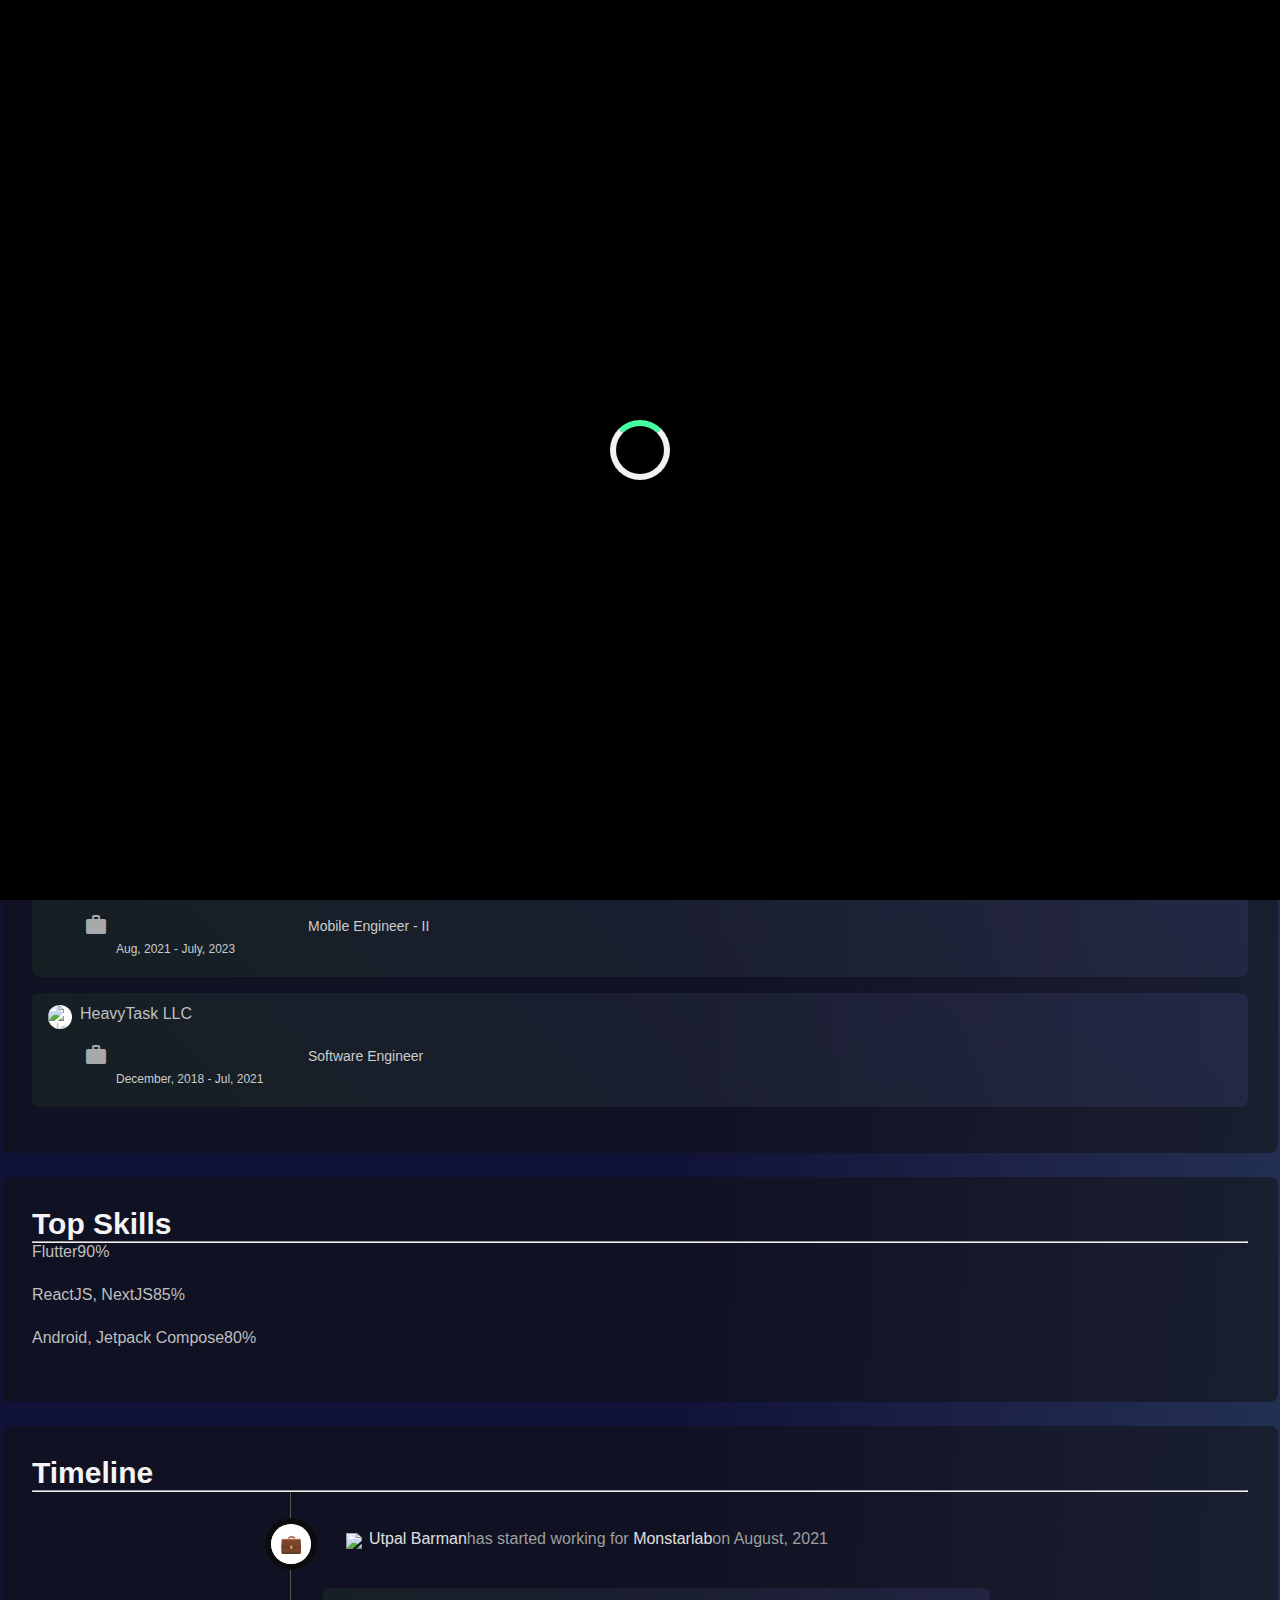
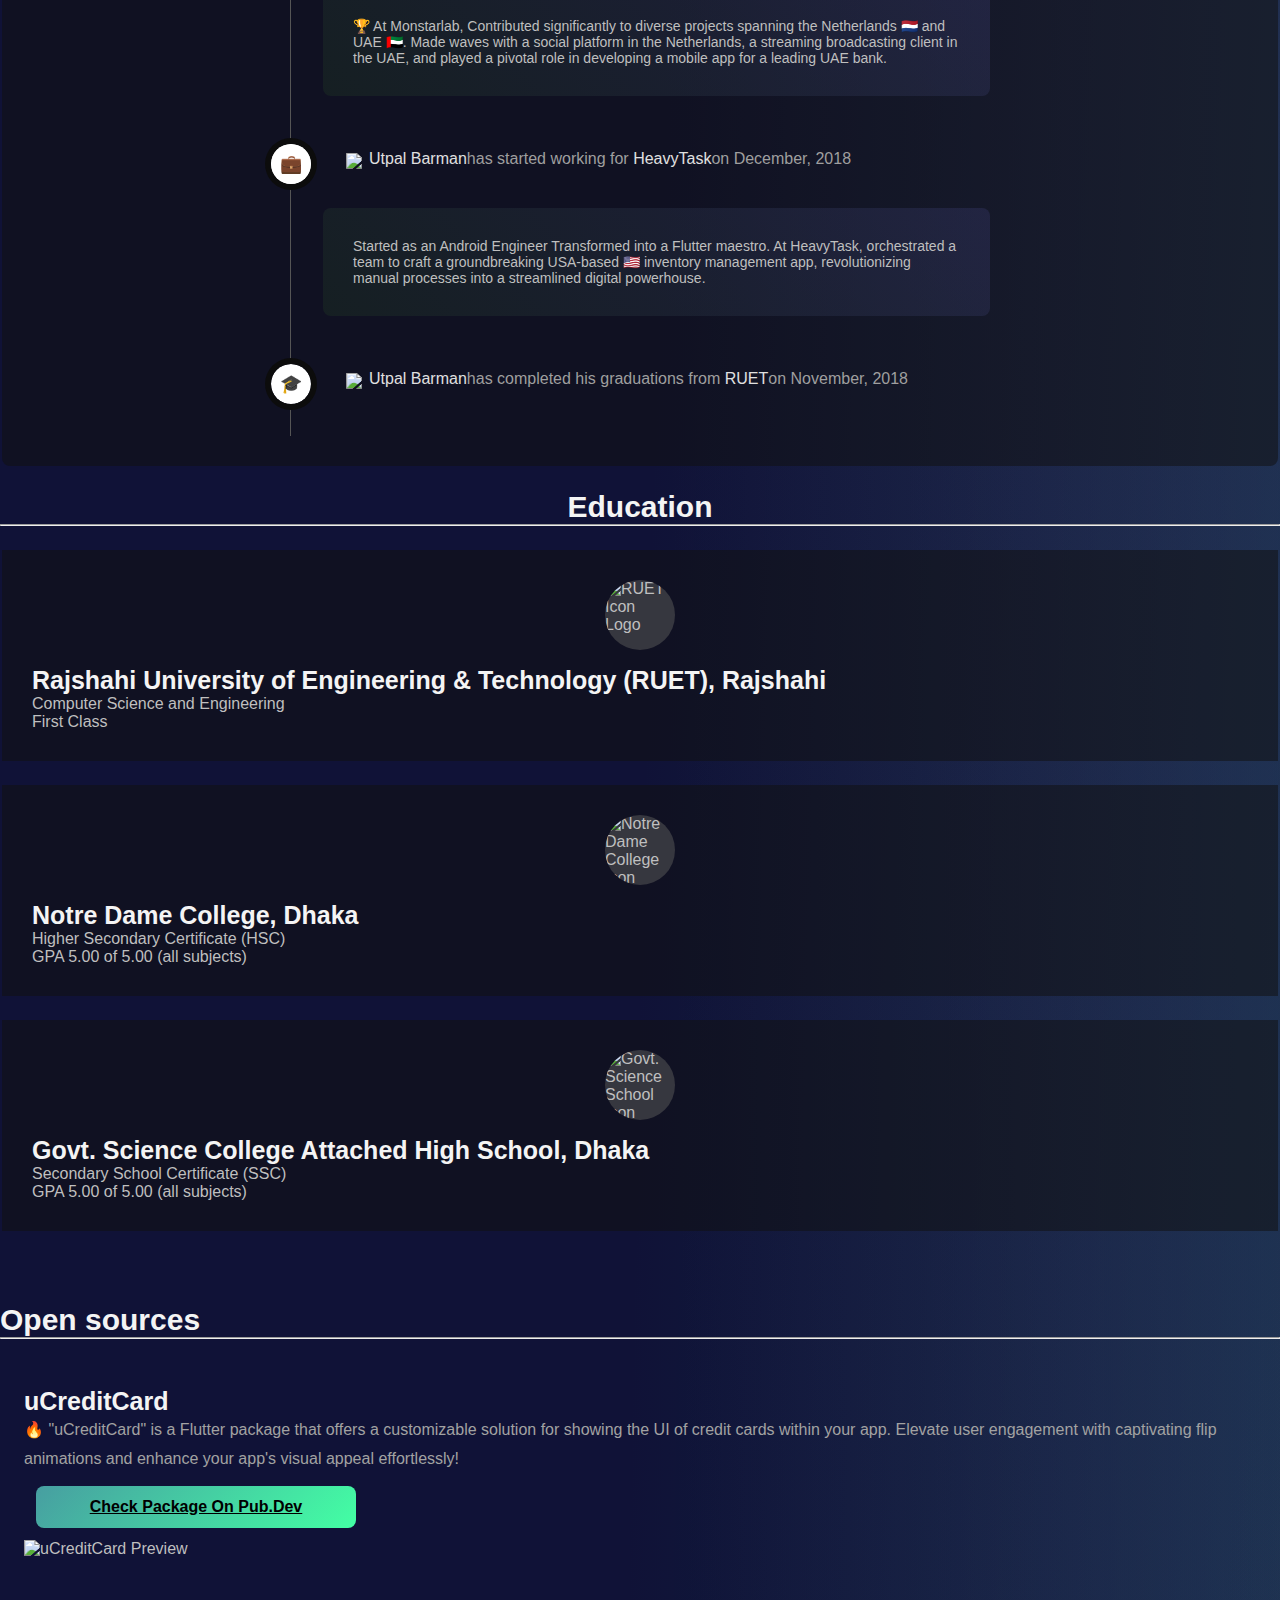
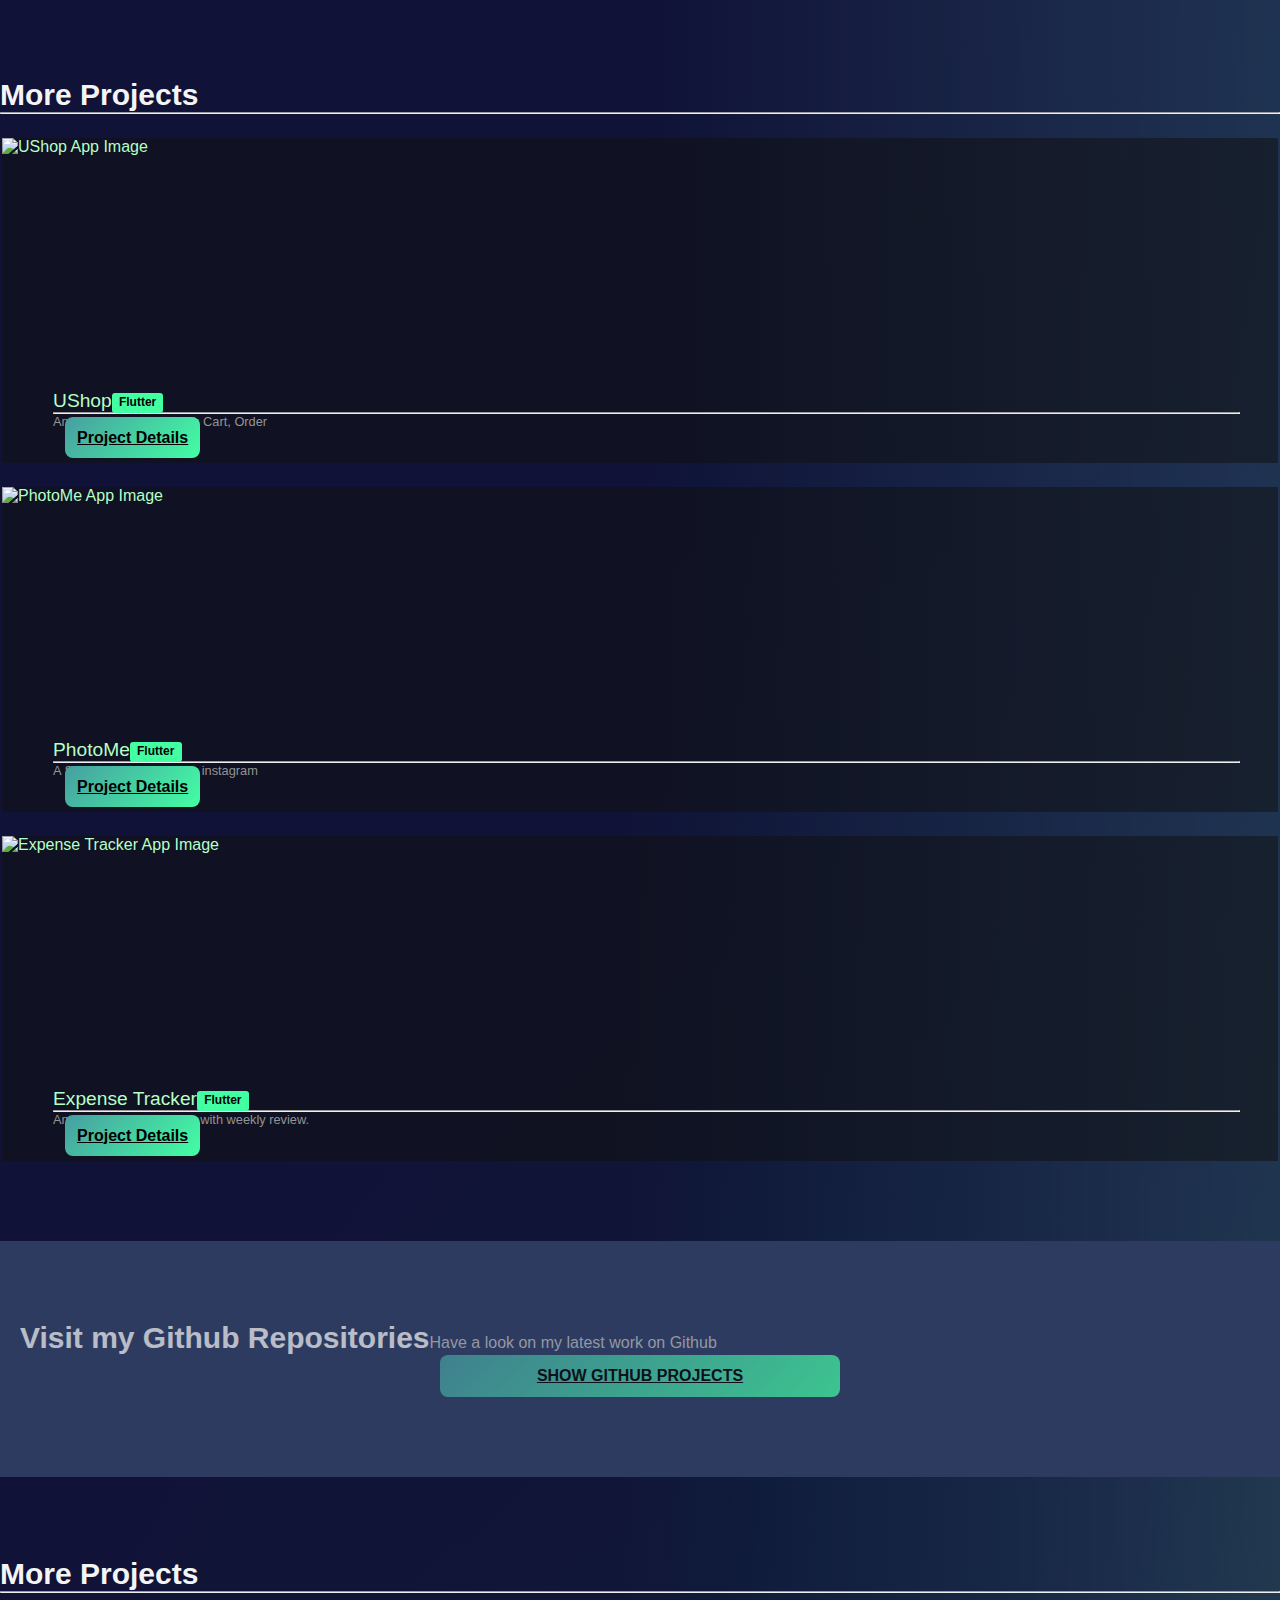
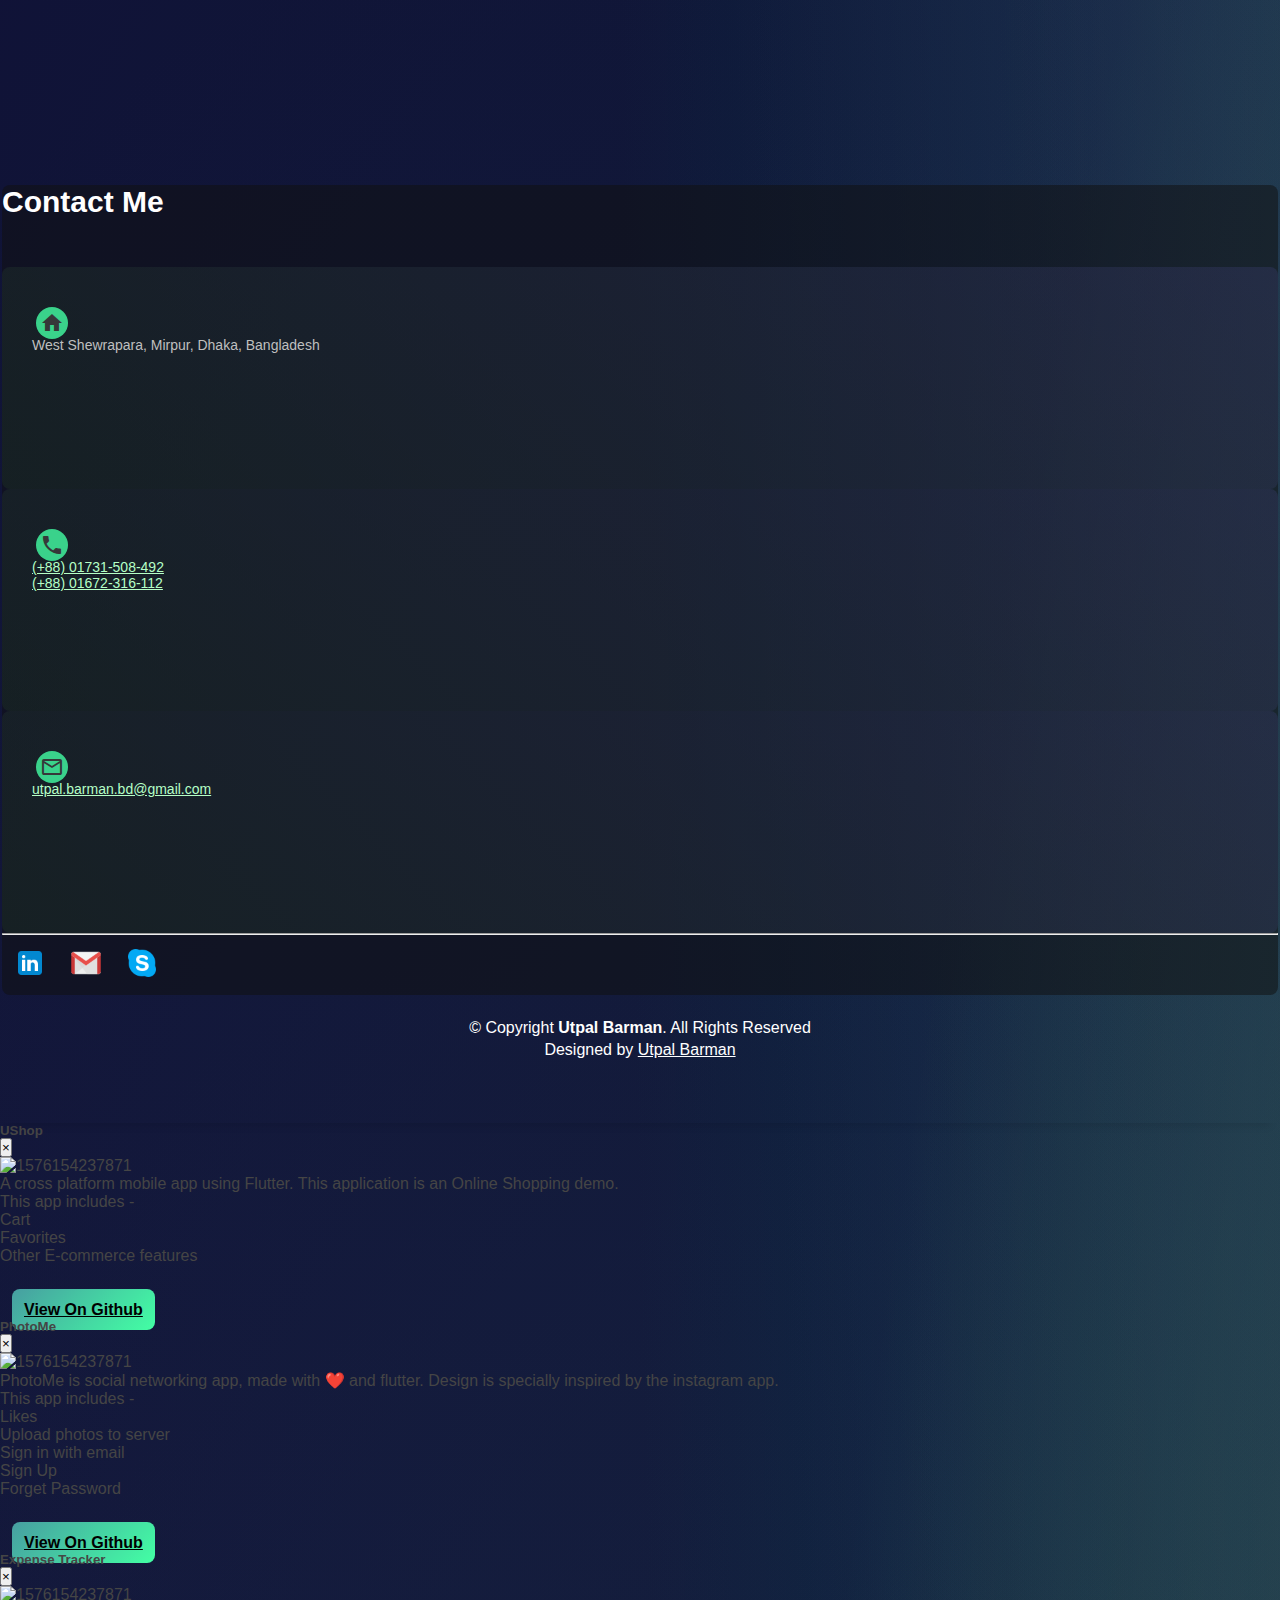
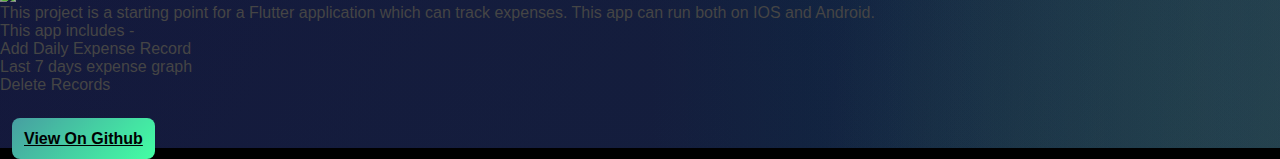
==== commit 54bdc5fe: "chore: Added safari dark support" ====
--- a/index.min.html
+++ b/index.min.html
@@ -1,35 +1 @@
-<!DOCTYPE html><html lang="en"><head><!-- Global site tag (gtag.js) - Google Analytics --><script async src="https://www.googletagmanager.com/gtag/js?id=UA-165524278-1"><script>function gtag(){dataLayer.push(arguments)}window.dataLayer=window.dataLayer||[],gtag("js",new Date),gtag("config","UA-165524278-1")</script><!-- End of Global site tag (gtag.js) - Google Analytics --><!-- Primary Meta Tags --><title>Utpal Barman | Software Engineer | Mobile App Developer</title><meta name="title" content="Utpal Barman | Software Engineer | Mobile Apps Developer | Dhaka, Bangladesh"><meta name="description" content="Utpal Barman is a Mobile Application Developer from Dhaka, Bangladesh. He mostly works with Flutter, Native Android, and also he knows ReactJS for Web Frontend."><!-- Open Graph / Facebook --><meta property="og:type" content="website"><meta property="og:url" content="https://utpal-barman.github.io/"><meta property="og:title" content="Utpal Barman | Software Engineer | Dhaka, Bangladesh"><meta property="og:description" content="Utpal Barman is a Software Engineer from Dhaka, Bangladesh. He mostly works with Flutter, ReactJS, NextJS, NodeJS, ExpressJS, etc"><meta property="og:image" content="https://utpal-barman.github.io/assets/img/utpal-barman-meta-image.webp"><!-- Twitter --><meta property="twitter:card" content="summary_large_image"><meta property="twitter:url" content="https://utpal-barman.github.io/"><meta property="twitter:title" content="Utpal Barman | Software Engineer | Mobile App Developer | Dhaka, Bangladesh"><meta property="twitter:description" content="Utpal Barman is a Mobile Application Developer from Dhaka, Bangladesh. He mostly works with Flutter, Native Android, and also he knows ReactJS for Web Frontend."><meta property="twitter:image" content="https://utpal-barman.github.io/assets/img/utpal-barman-meta-image.webp"><!-- meta config --><meta charset="UTF-8"><meta name="viewport" content="width=device-width,initial-scale=1"><meta http-equiv="X-UA-Compatible" content="ie=edge"><meta content="Utpal Barman, Utpal, Barman, Android, Flutter, Mobile, Developer, Mobile Developer in Dhaka, RUET, Flutter Developer, Flutter Developer in Dhaka, Cross Platform Developer" name="keywords"><!-- favicons --><link rel="apple-touch-icon" sizes="180x180" href="/assets/favicon/apple-touch-icon.png"><link rel="icon" type="image/png" sizes="32x32" href="/assets/favicon/favicon-32x32.png"><link rel="icon" type="image/png" sizes="16x16" href="/assets/favicon/favicon-16x16.png"><link rel="manifest" href="/assets/favicon/site.webmanifest"><!-- bootstrap CSS file --><link href="./assets/lib/bootstrap/css/bootstrap.min.css" rel="stylesheet"><!-- libraries CSS files --><link href="./assets/lib/lightbox/css/lightbox.min.css" rel="stylesheet"><!-- slick css --><link rel="stylesheet" type="text/css" href="//cdn.jsdelivr.net/npm/slick-carousel@1.8.1/slick/slick.css"><link rel="stylesheet" type="text/css" href="//cdn.jsdelivr.net/npm/slick-carousel@1.8.1/slick/slick-theme.css"><!-- main css file --><link href="./assets/css/style.min.css" rel="stylesheet"><!--Material Icon & Google Font--><link href="https://fonts.googleapis.com/icon?family=Material+Icons" rel="stylesheet"><link href="https://fonts.googleapis.com/css2?family=Roboto:wght@400;700;900&display=swap" rel="stylesheet"><link href="https://fonts.googleapis.com/css2?family=Montserrat:wght@400;500;700&display=swap" rel="stylesheet"><!-- crips chat --><!-- <script type="text/javascript">
-    window.$crisp = [];
-    window.CRISP_WEBSITE_ID = '56e2b302-ff6c-4a69-b35a-cb269a39449a';
-    (function () {
-      d = document;
-      s = d.createElement('script');
-      s.src = 'https://client.crisp.chat/l.js';
-      s.async = 1;
-      d.getElementsByTagName('head')[0].appendChild(s);
-    })();
-  </script> --></head><body id="u-body"><!--Nav Start--><nav class="navbar navbar-b navbar-trans navbar-expand-lg fixed-top" id="mainNav"><div class="u-align-center"><a class="navbar-brand js-scroll" href="#u-body">Utpal Barman</a></div><div style="margin-left:auto"><a href="tel:+8801731508492"><span class="material-icons u-show-on-mobile-only">call </span></a><button class="navbar-toggler collapsed" type="button" data-toggle="collapse" data-target="#navbarDefault" aria-controls="navbarDefault" aria-expanded="false" aria-label="Toggle navigation" style="top:7px"><span></span> <span></span> <span></span></button></div><div class="navbar-collapse collapse justify-content-end" id="navbarDefault"><ul class="navbar-nav"><li class="nav-item"><a class="nav-link js-scroll active" href="#u-home">Home</a></li><li class="nav-item"><a class="nav-link js-scroll" href="#u-about">About</a></li><li class="nav-item"><a class="nav-link js-scroll" href="#u-education">Education</a></li><li class="nav-item"><a class="nav-link js-scroll" href="#u-portfolio">Portfolio</a></li><li class="nav-item"><a class="nav-link js-scroll" href="#u-contact-me">Contact</a></li></ul></div><a href="tel:+8801731508492" data-toggle="tooltip" title="(+88) 01731 508 492"><span class="material-icons u-hide-on-mobile u-nav-call-icon rounded">call</span></a></nav><!--About Section--><section id="u-home"><div class="container"><div class="row"><div class="col-md-12"><img style="width:200px;display:block;margin:0 auto;top:-45px;position:relative" class="rounded-circle u-blue-circle" src="./assets/img/utpal-profile.webp" alt="Utpal Barman"></div><div class="col-md-12"><div class="text-center"><h2 style="color:var(--accent-color)">Utpal Barman</h2><p>Senior Mobile Engineer - I<br>Monstarlab Bangladesh Ltd.</p><div class="u-center"><div class="u-social"><a href="https://www.linkedin.com/in/utpal-barman/" target="_blank" rel="noreferrer"><img src="[data-uri]" alt="LinkedIn Logo"></a></div><div class="u-social"><a href="mailto:utpal.barman.bd@gmail.com" target="_blank" rel="noreferrer"><img src="[data-uri]" alt="Gmail Logo"></a></div><div class="u-social"><a href="https://join.skype.com/invite/YKZe1ad0yuyK" target="_blank" rel="noreferrer"><img src="[data-uri]" alt="Skype Logo"></a></div><!-- <div class="u-social">
-                <a href="https://www.facebook.com/utpal777" target="_blank" rel="noreferrer">
-                  <img
-                    src="[data-uri]"
-                    alt="Facebook Logo" />
-                </a>
-              </div>
-              <div class="u-social">
-                <a href="https://www.instagram.com/utpal_barman_/" target="_blank" rel="noreferrer">
-                  <img
-                    src="[data-uri]"
-                    alt="Instagram Logo" />
-                </a>
-              </div> --></div><br><div style="max-width:700px" class="u-center"><div style="justify-content:center" class="row gx-5"><a style="min-width:256px" class="u-button u-outlined col-md-5" href="https://github.com/utpal-barman" target="_blank" rel="noreferrer">My github</a> <a style="min-width:256px" class="u-button col-md-5" href="https://utpal-barman.github.io/resume/Utpal_Barman_Resume.pdf" target="_blank" rel="noreferrer">My resume</a></div></div></div></div></div></div></section><!--End About Section--><!--Skill and About Section starts--><section id="u-about" class="my-4"><div class="container"><div class="row"><div class="col-lg-4"><div class="u-card u-padding-32 u-border-radius"><h2>Experience</h2><hr><div class="work__experienceCard u-secondary-card-gradient u-border-radius"><div class="work__experienceCompanyName"><img class="u-thumb-img u-circle-border" src="./assets/img/monstarlab-bangladesh-utpal-barman.jpeg" alt="HeavyTask LLC"> <span>Monstarlab Bangladesh Ltd.</span></div><div class="work__experienceDetail"><span class="material-icons">work_outline </span><span style="font-size:14px">Senior Mobile Engineer - I</span><br><span style="font-size:12px;margin-left:40px;color:#a5a3a3">August, 2023 - Present</span></div><div class="work__experienceDetail"><span class="material-icons">work_outline </span><span style="font-size:14px">Mobile Engineer - II</span><br><span style="font-size:12px;margin-left:40px;color:#a5a3a3">Aug, 2021 - July, 2023</span></div></div><div class="work__experienceCard u-secondary-card-gradient u-border-radius"><div class="work__experienceCompanyName"><img class="u-thumb-img u-circle-border" src="./assets/img/heavytask-logo.png" alt="HeavyTask LLC"> <span>HeavyTask LLC</span></div><div class="work__experienceDetail"><span class="material-icons">work_outline </span><span style="font-size:14px">Software Engineer</span><br><span style="font-size:12px;margin-left:40px;color:#a5a3a3">December, 2018 - Jul, 2021</span></div></div></div><div class="u-card u-padding-32 u-border-radius"><h2>Top Skills</h2><hr><span>Flutter</span> <span class="pull-right">90%</span><div class="progress"><div class="progress-bar" role="progressbar" style="width:90%" aria-valuenow="75" aria-valuemin="0" aria-valuemax="100"></div></div><span>ReactJS, NextJS</span> <span class="pull-right">85%</span><div class="progress"><div class="progress-bar" role="progressbar" style="width:85%" aria-valuenow="50" aria-valuemin="0" aria-valuemax="100"></div></div><span>Android, Jetpack Compose</span> <span class="pull-right">80%</span><div class="progress"><div class="progress-bar" role="progressbar" style="width:80%" aria-valuenow="85" aria-valuemin="0" aria-valuemax="100"></div></div><!--<span>Wordpress</span> <span class="pull-right">75%</span>--><!--<div class="progress">--><!--  <div--><!--    class="progress-bar"--><!--    role="progressbar"--><!--    style="width: 75%;"--><!--    aria-valuenow="90"--><!--    aria-valuemin="0"--><!--    aria-valuemax="100"--><!--  ></div>--><!--</div>--></div></div><div class="col-lg-8"><div class="u-timeline u-card u-padding-32 u-border-radius"><div class=""><h2>Timeline</h2><hr><ul class="timeline"><li class="timeline-item"><span class="timeline-item-icon | faded-icon"><span class="avatar" style="background:#fff">💼</span></span><div class="timeline-item-description"><i class="avatar | small"><img src="https://global.discourse-cdn.com/monzo/original/3X/8/6/866e6d84e8c756b19050fbe2ca0932858118614c.jpg"> </i><span><a href="#">Utpal Barman</a> has started working for <a href="#">Monstarlab</a> on <time datetime="18-11-2018">August, 2021</time></span></div></li><li class="timeline-item"><div class="u-secondary-card-gradient u-border-radius u-padding-32"><p>🏆 At Monstarlab, Contributed significantly to diverse projects spanning the Netherlands 🇳🇱 and UAE 🇦🇪. Made waves with a social platform in the Netherlands, a streaming broadcasting client in the UAE, and played a pivotal role in developing a mobile app for a leading UAE bank.</p></div></li><li class="timeline-item | extra-space"><span class="timeline-item-icon | faded-icon"><span class="avatar" style="background:#fff">💼</span></span><div class="timeline-item-description"><i class="avatar | small"><img src="https://global.discourse-cdn.com/monzo/original/3X/8/6/866e6d84e8c756b19050fbe2ca0932858118614c.jpg"> </i><span><a href="#">Utpal Barman</a> has started working for <a href="#">HeavyTask</a> on <time datetime="27-12-2018">December, 2018</time></span></div></li><li class="timeline-item"><div class="u-secondary-card-gradient u-border-radius u-padding-32"><p>Started as an Android Engineer Transformed into a Flutter maestro. At HeavyTask, orchestrated a team to craft a groundbreaking USA-based 🇺🇸 inventory management app, revolutionizing manual processes into a streamlined digital powerhouse.</p></div></li><li class="timeline-item | extra-space"><span class="timeline-item-icon | avatar-icon"><span class="avatar" style="background:#fff">🎓</span></span><div class="timeline-item-description"><i class="avatar | small"><img src="https://global.discourse-cdn.com/monzo/original/3X/8/6/866e6d84e8c756b19050fbe2ca0932858118614c.jpg"> </i><span><a href="#">Utpal Barman</a> has completed his graduations from <a href="#">RUET</a> on <time datetime="18-11-2018">November, 2018</time></span></div></li></ul><!-- End of test --></div></div></div></div></div></section><!--Skill and About Section ends--><!--Education section starts --><section id="u-education" class="my-5 spacer"><div class="container"><div class="row"><div class="col-md-12"><center><h2 class="u-h2">Education</h2><hr></center></div></div><div class="row"><div class="col-md-12"><div class="u-card u-padding-32"><img class="u-institute-logo u-center" src="./assets/img/ruet-logo.webp" alt="RUET Icon Logo"><div class="service-content"><h3 class="text-center text-uppercase">Rajshahi University of Engineering & Technology (RUET), Rajshahi</h3><p class="text-center">Computer Science and Engineering<br>First Class</p></div></div></div><div class="col-md-12"><div class="u-card u-padding-32"><img class="u-institute-logo u-center" src="./assets/img/ndc-logo.webp" alt="Notre Dame College Icon Logo"><div class="service-content"><h3 class="text-center text-uppercase">Notre Dame College, Dhaka</h3><p class="text-center">Higher Secondary Certificate (HSC)<br>GPA 5.00 of 5.00 (all subjects)</p></div></div></div><div class="col-md-12"><div class="u-card u-padding-32"><img class="u-institute-logo u-center" src="./assets/img/gscahs-logo.webp" alt="Govt. Science School Icon Logo"><div class="service-content"><h3 class="text-center text-uppercase">Govt. Science College Attached High School, Dhaka</h3><p class="text-center">Secondary School Certificate (SSC)<br>GPA 5.00 of 5.00 (all subjects)</p></div></div></div></div></div></section><!-- Educationsection ends --><!--portfolio section starts--><section id="u-portfolio" class="my-4 spacer"><div class="container"><div class="row"><div class="col-md-12"><h2 class="u-h2 text-center">Open sources</h2><hr></div></div><div class="row" style="padding:48px 24px;align-items:center"><div class="col-md-6"><h3>uCreditCard</h3><p class="u-web-project-text">🔥 "uCreditCard" is a Flutter package that offers a customizable solution for showing the UI of credit cards within your app. Elevate user engagement with captivating flip animations and enhance your app's visual appeal effortlessly!</p><a style="display:block;max-width:320px" class="u-button mt-5" href="https://pub.dev/packages/u_credit_card" rel="noreferrer" target="_blank">Check package on pub.dev</a></div><div class="col-md-6"><img src="assets/img/uCreditCardVideo.gif" alt="uCreditCard Preview" width="100%"></div></div></div></section><!--end of portfolio section--><!--portfolio section starts--><section id="u-portfolio" class="my-4"><div class="container"><div class="row"><div class="col-md-12"><h2 class="u-h2 text-center">More Projects</h2><hr></div></div><div class="row"><div class="col-md-4"><div class="u-card"><a data-toggle="modal" data-target="#uShopModal"><div class="work-img"><img src="https://user-images.githubusercontent.com/16848599/70713405-270bfa00-1d10-11ea-82a3-b004ad2ba1c6.JPEG" alt="UShop App Image" class="img-fluid"></div><div class="work-content"><div class="row"><div class="col-sm-12"><span class="w-title">UShop</span> <span class="label label-info">Flutter</span><hr><div class="w-more"><span class="w-date">An E-Commerce App with Cart, Order</span></div><a target="_blank" class="u-button d-block mt-4 mb-2" href="https://github.com/utpal-barman/ushop" rel="noreferrer">Project Details</a></div></div></div></a></div></div><div class="col-md-4"><div class="u-card"><a data-toggle="modal" data-target="#photoMeModal"><div class="work-img"><img src="https://user-images.githubusercontent.com/16848599/71556155-eaa20300-2a5e-11ea-9557-a7751450889b.JPEG" alt="PhotoMe App Image" class="img-fluid"></div><div class="work-content"><div class="row"><div class="col-sm-12"><span class="w-title">PhotoMe</span> <span class="label label-info">Flutter</span><hr><div class="w-more"><span class="w-date">A Social Network App like instagram</span></div><a target="_blank" class="u-button d-block mt-4 mb-2" href="https://github.com/utpal-barman/PhotoMe" rel="noreferrer">Project Details</a></div></div></div></a></div></div><div class="col-md-4"><div class="u-card"><a data-toggle="modal" data-target="#expenseTrackerModal"><div class="work-img"><img src="https://user-images.githubusercontent.com/16848599/71556538-170c4e00-2a64-11ea-987a-14bab2c7c911.JPEG" alt="Expense Tracker App Image" class="img-fluid"></div><div class="work-content"><div class="row"><div class="col-sm-12"><span class="w-title">Expense Tracker</span> <span class="label label-info">Flutter</span><hr><div class="w-more"><span class="w-date">An Daily Expense tracker with weekly review.</span></div><a target="_blank" class="u-button d-block mt-4 mb-2" href="https://github.com/utpal-barman/expense_tracker" rel="noreferrer">Project Details</a></div></div></div></a></div></div></div></div></section><!--end of portfolio section--><section id="u-github-cta" class="my-4 p-5" style="background-image:url(assets/img/home-set-up-sided.webp);background-position:center;background-size:cover;background-blend-mode:overlay;background-color:#2d3b61;padding:80px 20px!important;margin:80px 0!important"><div class="container"><div class="row"><div class="col-md-6 d-flex align-items-center"><div class="w-100 text-center"><span class="d-block text-white u-header-span u-opcaity-70 my-3">Visit my Github Repositories</span> <span class="d-block text-white u-opcaity-70">Have a look on my latest work on Github</span> <a style="display:flex;max-width:400px;justify-content:center;margin:0 auto" href="https://github.com/utpal-barman?tab=repositories" target="_blank" class="u-button my-4 u-opcaity-70 u-opcaity-100-on-hover mt-4" rel="noreferrer">SHOW GITHUB PROJECTS</a></div></div></div></div></section><!--more projects section starts--><section id="u-projects" class="my-4"><div class="container"><div class="row"><div class="col-md-12"><h2 class="u-h2 text-center">More Projects</h2><hr></div></div><!-- slick js  --><div id="u-carousel"></div></div></section><!--end of projects section--><!--contact me section starts--><section id="u-contact-me" class="paralax-mf footer-paralax bg-image sect-mt4 route"><div class="container"><div class="row"><div class="col-sm-12"><div class="contact-mf"><div id="u-contact" class="u-card u-border-radius p-5"><div class="row"><div class="col-md-12"><div class="title-box-2 pt-4 pt-md-0"><h2 class="text-center" style="color:#fff">Contact Me</h2></div><div class="row"><div class="col-lg-4"><div class="u-h-222 u-secondary-card-gradient u-padding-32 u-border-radius p-4 m-2"><div class="text-center"><span class="material-icons rounded">home</span></div><p class="text-center py-4">West Shewrapara, Mirpur, Dhaka, Bangladesh</p></div></div><div class="col-lg-4"><div class="u-h-222 u-secondary-card-gradient u-padding-32 u-border-radius p-4 m-2"><div class="text-center"><span class="material-icons text-center rounded">call</span></div><p class="text-center py-4"><a href="tel:+8801731508492">(+88) 01731-508-492</a><br><a href="tel:+8801672316112">(+88) 01672-316-112</a></p></div></div><div class="col-lg-4"><div class="u-h-222 u-secondary-card-gradient u-padding-32 u-border-radius p-4 m-2"><div class="text-center"><span class="material-icons rounded">mail_outline</span></div><div class="py-4"><p class="text-center"><a href="mailto:utpal.barman.bd@gmail.com">utpal.barman.bd@gmail.com</a></p></div></div></div></div><hr><div class="row"><div class="col-md-12"><div class="d-table mx-auto"><div class="u-social"><a href="https://www.linkedin.com/in/utpal-barman/" target="_blank" rel="noreferrer"><img src="[data-uri]" alt="LinkedIn Logo"></a></div><div class="u-social"><a href="mailto:utpal.barman.bd@gmail.com" target="_blank" rel="noreferrer"><img src="[data-uri]" alt="Gmail Logo"></a></div><div class="u-social"><a href="https://join.skype.com/invite/YKZe1ad0yuyK" target="_blank" rel="noreferrer"><img src="[data-uri]" alt="Skype Logo"></a></div></div></div></div></div></div></div></div></div></div></div><footer><div class="container"><div class="row"><div class="col-sm-12"><div class="copyright-box"><p class="copyright">&copy; Copyright <strong>Utpal Barman</strong>. All Rights Reserved</p><div class="credits">Designed by <a href="https://www.linkedin.com/in/utpal-barman/" target="_blank" rel="noreferrer">Utpal Barman</a></div></div></div></div></div></footer></section><!-- end of contact me section--><!-- all modals --><!-- modal in this section --><!-- uShopModal --><div class="modal fade" id="uShopModal" tabindex="-1" role="dialog" aria-labelledby="uShopModalLabel" aria-hidden="true"><div class="modal-dialog modal-lg" role="document"><div class="modal-content"><div class="modal-header"><h5 class="modal-title" id="uShopModalLabel">UShop</h5><button type="button" class="close" data-dismiss="modal" aria-label="Close"><span aria-hidden="true">&times;</span></button></div><div class="modal-body"><div class="row"><div class="col-md-4"><img src="https://user-images.githubusercontent.com/16848599/70713405-270bfa00-1d10-11ea-82a3-b004ad2ba1c6.JPEG" alt="1576154237871" style="max-width:100%"></div><div class="col-md-8"><div><p>A cross platform mobile app using Flutter. This application is an Online Shopping demo.</p>This app includes -<ul><li>Cart</li><li>Favorites</li><li>Other E-commerce features</li></ul><br><br><a href="https://github.com/utpal-barman/ushop" target="_blank" class="u-button d-block">View on Github</a></div></div></div></div></div></div></div><!-- photoMeModal --><div class="modal fade" id="photoMeModal" tabindex="-1" role="dialog" aria-labelledby="photoMeModalLabel" aria-hidden="true"><div class="modal-dialog modal-lg" role="document"><div class="modal-content"><div class="modal-header"><h5 class="modal-title" id="uShopModalLabel">PhotoMe</h5><button type="button" class="close" data-dismiss="modal" aria-label="Close"><span aria-hidden="true">&times;</span></button></div><div class="modal-body"><div class="row"><div class="col-md-4"><img src="https://user-images.githubusercontent.com/16848599/71556155-eaa20300-2a5e-11ea-9557-a7751450889b.JPEG" alt="1576154237871" style="max-width:100%"></div><div class="col-md-8"><div><p>PhotoMe is social networking app, made with ❤️ and flutter. Design is specially inspired by the instagram app.</p>This app includes -<ul><li>Likes</li><li>Upload photos to server</li><li>Sign in with email</li><li>Sign Up</li><li>Forget Password</li></ul><br><br><a href="https://github.com/utpal-barman/PhotoMe" target="_blank" class="u-button d-block">View on Github</a></div></div></div></div></div></div></div><!-- expenseTrackerModal --><div class="modal fade" id="expenseTrackerModal" tabindex="-1" role="dialog" aria-labelledby="expenseTrackerModalLabel" aria-hidden="true"><div class="modal-dialog modal-lg" role="document"><div class="modal-content"><div class="modal-header"><h5 class="modal-title" id="expenseTrackerModalLabel">Expense Tracker</h5><button type="button" class="close" data-dismiss="modal" aria-label="Close"><span aria-hidden="true">&times;</span></button></div><div class="modal-body"><div class="row"><div class="col-md-4"><img src="https://user-images.githubusercontent.com/16848599/71556538-170c4e00-2a64-11ea-987a-14bab2c7c911.JPEG" alt="1576154237871" style="max-width:100%"></div><div class="col-md-8"><div><p>This project is a starting point for a Flutter application which can track expenses. This app can run both on IOS and Android.</p>This app includes -<ul><li>Add Daily Expense Record</li><li>Last 7 days expense graph</li><li>Delete Records</li></ul><br><br><a href="https://github.com/utpal-barman/expense_tracker" target="_blank" class="u-button d-block">View on Github</a></div></div></div></div></div></div></div><!-- back to top button and preloader --><div class="back-to-top u-neumorphism-shadow">⌃</div><div id="preloader"></div><!-- js libraries --><script src="./assets/lib/jquery/jquery.min.js"></script><script src="./assets/lib/jquery/jquery-migrate.min.js"></script><script src="./assets/lib/bootstrap/js/bootstrap.min.js"></script><script src="./assets/lib/easing/easing.min.js"></script><!-- <script src="./assets/lib/counterup/jquery.waypoints.min.js"></script> --><!-- site social links --><script async type="application/ld+json">{
-        "@context": "http://schema.org",
-        "@type": "Organization",
-        "name": "Utpal Barman",
-        "url": "https://utpal-barman.github.io/",
-        "address": "Dhaka, Bangladesh",
-        "sameAs": [
-          "https://www.facebook.com/utpal777",
-          "https://www.linkedin.com/in/utpal-barman/",
-          "https://www.instagram.com/utpal_barman_/"
-        ]
-      }</script><!-- github api-call js --><script src="./assets/js/api-call.js"></script><!-- slick js --><script type="text/javascript" src="//cdn.jsdelivr.net/npm/slick-carousel@1.8.1/slick/slick.min.js"></script><!-- main js --><script src="./assets/js/main.js"></script></body></html>+<!DOCTYPE html><html lang="en"><head><script async src="https://www.googletagmanager.com/gtag/js?id=UA-165524278-1" /><script>window.dataLayer=window.dataLayer || []; function gtag(){ dataLayer.push(arguments);} gtag('js', new Date()); gtag('config', 'UA-165524278-1'); </script><title>Utpal Barman | Software Engineer | Mobile App Developer</title><meta name="title" content="Utpal Barman | Software Engineer | Mobile Apps Developer | Dhaka, Bangladesh" /><meta name="description" content="Utpal Barman is a Mobile Application Developer from Dhaka, Bangladesh. He mostly works with Flutter, Native Android, and also he knows ReactJS for Web Frontend." /><meta property="og:type" content="website" /><meta property="og:url" content="https://utpal-barman.github.io/" /><meta property="og:title" content="Utpal Barman | Software Engineer | Dhaka, Bangladesh" /><meta property="og:description" content="Utpal Barman is a Software Engineer from Dhaka, Bangladesh. He mostly works with Flutter, ReactJS, NextJS, NodeJS, ExpressJS, etc" /><meta property="og:image" content="https://utpal-barman.github.io/assets/img/utpal-barman-meta-image.webp" /><meta property="twitter:card" content="summary_large_image" /><meta property="twitter:url" content="https://utpal-barman.github.io/" /><meta property="twitter:title" content="Utpal Barman | Software Engineer | Mobile App Developer | Dhaka, Bangladesh" /><meta property="twitter:description" content="Utpal Barman is a Mobile Application Developer from Dhaka, Bangladesh. He mostly works with Flutter, Native Android, and also he knows ReactJS for Web Frontend." /><meta property="twitter:image" content="https://utpal-barman.github.io/assets/img/utpal-barman-meta-image.webp" /><meta charset="UTF-8" /><meta name="viewport" content="width=device-width, initial-scale=1.0" /><meta http-equiv="X-UA-Compatible" content="ie=edge" /><meta content="Utpal Barman, Utpal, Barman, Android, Flutter, Mobile, Developer, Mobile Developer in Dhaka, RUET, Flutter Developer, Flutter Developer in Dhaka, Cross Platform Developer" name="keywords" /><meta name="apple-mobile-web-app-status-bar-style" content="black-translucent"/><link rel="apple-touch-icon" sizes="180x180" href="/assets/favicon/apple-touch-icon.png" /><link rel="icon" type="image/png" sizes="32x32" href="/assets/favicon/favicon-32x32.png" /><link rel="icon" type="image/png" sizes="16x16" href="/assets/favicon/favicon-16x16.png" /><link rel="manifest" href="/assets/favicon/site.webmanifest" /><link href="./assets/lib/bootstrap/css/bootstrap.min.css" rel="stylesheet" /><link href="./assets/lib/lightbox/css/lightbox.min.css" rel="stylesheet" /><link rel="stylesheet" type="text/css" href="//cdn.jsdelivr.net/npm/slick-carousel@1.8.1/slick/slick.css" /><link rel="stylesheet" type="text/css" href="//cdn.jsdelivr.net/npm/slick-carousel@1.8.1/slick/slick-theme.css" /><link href="./assets/css/style.min.css" rel="stylesheet" /><link href="https://fonts.googleapis.com/icon?family=Material+Icons" rel="stylesheet" /><link href="https://fonts.googleapis.com/css2?family=Roboto:wght@400;700;900&display=swap" rel="stylesheet" /><link href="https://fonts.googleapis.com/css2?family=Montserrat:wght@400;500;700&display=swap" rel="stylesheet" /></head><body id="u-body"><nav class="navbar navbar-b navbar-trans navbar-expand-lg fixed-top" id="mainNav" ><div class="u-align-center"><a class="navbar-brand js-scroll" href="#u-body">Utpal Barman </a></div><div style="margin-left: auto"><a href="tel:+8801731508492"><span class="material-icons u-show-on-mobile-only">call </span></a><button class="navbar-toggler collapsed" type="button" data-toggle="collapse" data-target="#navbarDefault" aria-controls="navbarDefault" aria-expanded="false" aria-label="Toggle navigation" style="top: 7px" ><span></span><span></span><span></span></button></div><div class="navbar-collapse collapse justify-content-end" id="navbarDefault" ><ul class="navbar-nav"><li class="nav-item"><a class="nav-link js-scroll active" href="#u-home">Home</a></li><li class="nav-item"><a class="nav-link js-scroll" href="#u-about">About</a></li><li class="nav-item"><a class="nav-link js-scroll" href="#u-education">Education</a></li><li class="nav-item"><a class="nav-link js-scroll" href="#u-portfolio">Portfolio</a></li><li class="nav-item"><a class="nav-link js-scroll" href="#u-contact-me">Contact</a></li></ul></div><a href="tel:+8801731508492" data-toggle="tooltip" title="(+88) 01731 508 492" ><span class="material-icons u-hide-on-mobile u-nav-call-icon rounded">call </span></a></nav><section id="u-home"><div class="container"><div class="row"><div class="col-md-12"><img style=" width: 200px; display: block; margin: 0px auto; top: -45px; position: relative; " class="rounded-circle u-blue-circle" src="./assets/img/utpal-profile.webp" alt="Utpal Barman" /></div><div class="col-md-12"><div class="text-center"><h2 style="color: var(--accent-color)">Utpal Barman</h2><p>Senior Mobile Engineer - I<br />Monstarlab Bangladesh Ltd.</p><div class="u-center"><div class="u-social"><a href="https://www.linkedin.com/in/utpal-barman/" target="_blank" rel="noreferrer" ><img src="[data-uri]" alt="LinkedIn Logo" /></a></div><div class="u-social"><a href="mailto:utpal.barman.bd@gmail.com" target="_blank" rel="noreferrer" ><img src="[data-uri]" alt="Gmail Logo" /></a></div><div class="u-social"><a href="https://join.skype.com/invite/vfW6D3CA5bkQ" target="_blank" rel="noreferrer" ><img src="[data-uri]" alt="Skype Logo" /></a></div></div><br /><div style="max-width: 700px" class="u-center"><div style="justify-content: center" class="row gx-5"><a style="min-width: 256px" class="u-button u-outlined col-md-5" href="https://github.com/utpal-barman" target="_blank" rel="noreferrer" >My github</a ><a style="min-width: 256px" class="u-button col-md-5" href="https://utpal-barman.github.io/resume/Utpal_Barman_Resume.pdf" target="_blank" rel="noreferrer" >My resume </a></div></div></div></div></div></div></section><section id="u-about" class="my-4"><div class="container"><div class="row"><div class="col-lg-4"><div class="u-card u-padding-32 u-border-radius"><h2>Experience</h2><hr /><div class="work__experienceCard u-secondary-card-gradient u-border-radius" ><div class="work__experienceCompanyName"><img class="u-thumb-img u-circle-border" src="./assets/img/monstarlab-bangladesh-utpal-barman.jpeg" alt="HeavyTask LLC" /><span>Monstarlab Bangladesh Ltd.</span></div><div class="work__experienceDetail"><span class="material-icons">work_outline </span><span style="font-size: 14px">Senior Mobile Engineer - I </span><br /><span style=" font-size: 12px; margin-left: 40px; color: rgb(165, 163, 163); " >August, 2023 - Present</span ></div><div class="work__experienceDetail"><span class="material-icons">work_outline </span><span style="font-size: 14px">Mobile Engineer - II</span><br /><span style=" font-size: 12px; margin-left: 40px; color: rgb(165, 163, 163); " >Aug, 2021 - July, 2023</span ></div></div><div class="work__experienceCard u-secondary-card-gradient u-border-radius" ><div class="work__experienceCompanyName"><img class="u-thumb-img u-circle-border" src="./assets/img/heavytask-logo.png" alt="HeavyTask LLC" /><span>HeavyTask LLC</span></div><div class="work__experienceDetail"><span class="material-icons">work_outline </span><span style="font-size: 14px">Software Engineer </span><br /><span style=" font-size: 12px; margin-left: 40px; color: rgb(165, 163, 163); " >December, 2018 - Jul, 2021</span ></div></div></div><div class="u-card u-padding-32 u-border-radius"><h2>Top Skills</h2><hr /><span>Flutter</span><span class="pull-right">90%</span><div class="progress"><div class="progress-bar" role="progressbar" style="width: 90%" aria-valuenow="75" aria-valuemin="0" aria-valuemax="100" ></div></div><span>ReactJS, NextJS</span><span class="pull-right">85%</span><div class="progress"><div class="progress-bar" role="progressbar" style="width: 85%" aria-valuenow="50" aria-valuemin="0" aria-valuemax="100" ></div></div><span>Android, Jetpack Compose</span><span class="pull-right">80%</span><div class="progress"><div class="progress-bar" role="progressbar" style="width: 80%" aria-valuenow="85" aria-valuemin="0" aria-valuemax="100" ></div></div></div></div><div class="col-lg-8"><div class="u-timeline u-card u-padding-32 u-border-radius"><div class=""><h2>Timeline</h2><hr /><ul class="timeline"><li class="timeline-item"><span class="timeline-item-icon | faded-icon"><span class="avatar" style="background: white">💼 </span></span><div class="timeline-item-description"><i class="avatar | small"><img src="https://global.discourse-cdn.com/monzo/original/3X/8/6/866e6d84e8c756b19050fbe2ca0932858118614c.jpg" /></i><span ><a href="#">Utpal Barman</a>has started working for <a href="#">Monstarlab</a>on <time datetime="18-11-2018">August, 2021</time></span ></div></li><li class="timeline-item"><div class="u-secondary-card-gradient u-border-radius u-padding-32" ><p>🏆 At Monstarlab, Contributed significantly to diverse projects spanning the Netherlands 🇳🇱 and UAE 🇦🇪. Made waves with a social platform in the Netherlands, a streaming broadcasting client in the UAE, and played a pivotal role in developing a mobile app for a leading UAE bank. </p></div></li><li class="timeline-item | extra-space"><span class="timeline-item-icon | faded-icon"><span class="avatar" style="background: white">💼 </span></span><div class="timeline-item-description"><i class="avatar | small"><img src="https://global.discourse-cdn.com/monzo/original/3X/8/6/866e6d84e8c756b19050fbe2ca0932858118614c.jpg" /></i><span ><a href="#">Utpal Barman</a>has started working for <a href="#">HeavyTask</a>on <time datetime="27-12-2018">December, 2018</time></span ></div></li><li class="timeline-item"><div class="u-secondary-card-gradient u-border-radius u-padding-32" ><p>Started as an Android Engineer Transformed into a Flutter maestro. At HeavyTask, orchestrated a team to craft a groundbreaking USA-based 🇺🇸 inventory management app, revolutionizing manual processes into a streamlined digital powerhouse. </p></div></li><li class="timeline-item | extra-space"><span class="timeline-item-icon | avatar-icon"><span class="avatar" style="background: white">🎓 </span></span><div class="timeline-item-description"><i class="avatar | small"><img src="https://global.discourse-cdn.com/monzo/original/3X/8/6/866e6d84e8c756b19050fbe2ca0932858118614c.jpg" /></i><span ><a href="#">Utpal Barman</a>has completed his graduations from <a href="https://www.ruet.ac.bd/" rel="noreferrer" target="_blank" >RUET</a >on <time datetime="18-11-2018">November, 2018</time></span ></div></li></ul></div></div></div></div></div></section><section id="u-education" class="my-5 spacer"><div class="container"><div class="row"><div class="col-md-12"><center><h2 class="u-h2">Education</h2><hr /></center></div></div><div class="row"><div class="col-md-12"><div class="u-card u-padding-32"><img class="u-institute-logo u-center" src="./assets/img/ruet-logo.webp" alt="RUET Icon Logo" /><div class="service-content"><h3 class="text-center text-uppercase">Rajshahi University of Engineering & Technology (RUET), Rajshahi </h3><p class="text-center">Computer Science and Engineering <br />First Class </p></div></div></div><div class="col-md-12"><div class="u-card u-padding-32"><img class="u-institute-logo u-center" src="./assets/img/ndc-logo.webp" alt="Notre Dame College Icon Logo" /><div class="service-content"><h3 class="text-center text-uppercase">Notre Dame College, Dhaka </h3><p class="text-center">Higher Secondary Certificate (HSC) <br />GPA 5.00 of 5.00 (all subjects) </p></div></div></div><div class="col-md-12"><div class="u-card u-padding-32"><img class="u-institute-logo u-center" src="./assets/img/gscahs-logo.webp" alt="Govt. Science School Icon Logo" /><div class="service-content"><h3 class="text-center text-uppercase">Govt. Science College Attached High School, Dhaka </h3><p class="text-center">Secondary School Certificate (SSC) <br />GPA 5.00 of 5.00 (all subjects) </p></div></div></div></div></div></section><section id="u-portfolio" class="my-4 spacer"><div class="container"><div class="row"><div class="col-md-12"><h2 class="u-h2 text-center">Open sources</h2><hr /></div></div><div class="row" style="padding: 48px 24px; align-items: center"><div class="col-md-6"><h3>uCreditCard</h3><p class="u-web-project-text">🔥 "uCreditCard" is a Flutter package that offers a customizable solution for showing the UI of credit cards within your app. Elevate user engagement with captivating flip animations and enhance your app's visual appeal effortlessly! </p><a style="display: block; max-width: 320px" class="u-button mt-5" href="https://pub.dev/packages/u_credit_card" rel="noreferrer" target="_blank" >Check package on pub.dev </a></div><div class="col-md-6"><img src="assets/img/uCreditCardVideo.gif" alt="uCreditCard Preview" width="100%" /></div></div></div></section><section id="u-portfolio" class="my-4"><div class="container"><div class="row"><div class="col-md-12"><h2 class="u-h2 text-center">More Projects</h2><hr /></div></div><div class="row"><div class="col-md-4"><div class="u-card"><a data-toggle="modal" data-target="#uShopModal"><div class="work-img"><img src="https://user-images.githubusercontent.com/16848599/70713405-270bfa00-1d10-11ea-82a3-b004ad2ba1c6.JPEG" alt="UShop App Image" class="img-fluid" /></div><div class="work-content"><div class="row"><div class="col-sm-12"><span class="w-title">UShop</span><span class="label label-info">Flutter</span><hr /><div class="w-more"><span class="w-date" >An E-Commerce App with Cart, Order </span></div><a target="_blank" class="u-button d-block mt-4 mb-2" href="https://github.com/utpal-barman/ushop" rel="noreferrer" >Project Details </a></div></div></div></a></div></div><div class="col-md-4"><div class="u-card"><a data-toggle="modal" data-target="#photoMeModal"><div class="work-img"><img src="https://user-images.githubusercontent.com/16848599/71556155-eaa20300-2a5e-11ea-9557-a7751450889b.JPEG" alt="PhotoMe App Image" class="img-fluid" /></div><div class="work-content"><div class="row"><div class="col-sm-12"><span class="w-title">PhotoMe</span><span class="label label-info">Flutter</span><hr /><div class="w-more"><span class="w-date">A Social Network App like instagram </span></div><a target="_blank" class="u-button d-block mt-4 mb-2" href="https://github.com/utpal-barman/PhotoMe" rel="noreferrer" >Project Details </a></div></div></div></a></div></div><div class="col-md-4"><div class="u-card"><a data-toggle="modal" data-target="#expenseTrackerModal"><div class="work-img"><img src="https://user-images.githubusercontent.com/16848599/71556538-170c4e00-2a64-11ea-987a-14bab2c7c911.JPEG" alt="Expense Tracker App Image" class="img-fluid" /></div><div class="work-content"><div class="row"><div class="col-sm-12"><span class="w-title">Expense Tracker</span><span class="label label-info">Flutter</span><hr /><div class="w-more"><span class="w-date" >An Daily Expense tracker with weekly review. </span></div><a target="_blank" class="u-button d-block mt-4 mb-2" href="https://github.com/utpal-barman/expense_tracker" rel="noreferrer" >Project Details </a></div></div></div></a></div></div></div></div></section><section id="u-github-cta" class="my-4 p-5" style=" background-image: url(./assets/img/home-set-up-sided.webp); background-position: center; background-size: cover; background-blend-mode: overlay; background-color: #2d3b61; padding: 80px 20px !important; margin: 80px 0px !important; " ><div class="container"><div class="row"><div class="col-md-6 d-flex align-items-center"><div class="w-100 text-center"><span class="d-block text-white u-header-span u-opcaity-70 my-3" >Visit my Github Repositories</span ><span class="d-block text-white u-opcaity-70" >Have a look on my latest work on Github</span ><a style=" display: flex; max-width: 400px; justify-content: center; margin: 0 auto; " href="https://github.com/utpal-barman?tab=repositories" target="_blank" class="u-button my-4 u-opcaity-70 u-opcaity-100-on-hover mt-4" rel="noreferrer" >SHOW GITHUB PROJECTS</a ></div></div></div></div></section><section id="u-projects" class="my-4"><div class="container"><div class="row"><div class="col-md-12"><h2 class="u-h2 text-center">More Projects</h2><hr /></div></div><div id="u-carousel"></div></div></section><section id="u-contact-me" class="paralax-mf footer-paralax bg-image sect-mt4 route" ><div class="container"><div class="row"><div class="col-sm-12"><div class="contact-mf"><div id="u-contact" class="u-card u-border-radius p-5"><div class="row"><div class="col-md-12"><div class="title-box-2 pt-4 pt-md-0"><h2 class="text-center" style="color: white">Contact Me </h2></div><div class="row"><div class="col-lg-4"><div class="u-h-222 u-secondary-card-gradient u-padding-32 u-border-radius p-4 m-2" ><div class="text-center"><span class="material-icons rounded">home </span></div><p class="text-center py-4">West Shewrapara, Mirpur, Dhaka, Bangladesh </p></div></div><div class="col-lg-4"><div class="u-h-222 u-secondary-card-gradient u-padding-32 u-border-radius p-4 m-2" ><div class="text-center"><span class="material-icons text-center rounded">call </span></div><p class="text-center py-4"><a href="tel:+8801731508492">(+88) 01731-508-492</a><br /><a href="tel:+8801672316112">(+88) 01672-316-112</a></p></div></div><div class="col-lg-4"><div class="u-h-222 u-secondary-card-gradient u-padding-32 u-border-radius p-4 m-2" ><div class="text-center"><span class="material-icons rounded">mail_outline </span></div><div class="py-4"><p class="text-center"><a href="mailto:utpal.barman.bd@gmail.com" >utpal.barman.bd@gmail.com</a ></p></div></div></div></div><hr /><div class="row"><div class="col-md-12"><div class="d-table mx-auto"><div class="u-social"><a href="https://www.linkedin.com/in/utpal-barman/" target="_blank" rel="noreferrer" ><img src="[data-uri]" alt="LinkedIn Logo" /></a></div><div class="u-social"><a href="mailto:utpal.barman.bd@gmail.com" target="_blank" rel="noreferrer" ><img src="[data-uri]" alt="Gmail Logo" /></a></div><div class="u-social"><a href="https://join.skype.com/invite/YKZe1ad0yuyK" target="_blank" rel="noreferrer" ><img src="[data-uri]" alt="Skype Logo" /></a></div></div></div></div></div></div></div></div></div></div></div><footer><div class="container"><div class="row"><div class="col-sm-12"><div class="copyright-box"><p class="copyright">&copy; Copyright <strong>Utpal Barman</strong>. All Rights Reserved </p><div class="credits">Designed by <a href="https://www.linkedin.com/in/utpal-barman/" target="_blank" rel="noreferrer" >Utpal Barman</a ></div></div></div></div></div></footer></section><div class="modal fade" id="uShopModal" tabindex="-1" role="dialog" aria-labelledby="uShopModalLabel" aria-hidden="true" ><div class="modal-dialog modal-lg" role="document"><div class="modal-content"><div class="modal-header"><h5 class="modal-title" id="uShopModalLabel">UShop</h5><button type="button" class="close" data-dismiss="modal" aria-label="Close" ><span aria-hidden="true">&times;</span></button></div><div class="modal-body"><div class="row"><div class="col-md-4"><img src="https://user-images.githubusercontent.com/16848599/70713405-270bfa00-1d10-11ea-82a3-b004ad2ba1c6.JPEG" alt="1576154237871" style="max-width: 100%" /></div><div class="col-md-8"><div><p>A cross platform mobile app using Flutter. This application is an Online Shopping demo. </p>This app includes - <ul><li>Cart</li><li>Favorites</li><li>Other E-commerce features</li></ul><br /><br /><a href="https://github.com/utpal-barman/ushop" target="_blank" class="u-button d-block" >View on Github</a ></div></div></div></div></div></div></div><div class="modal fade" id="photoMeModal" tabindex="-1" role="dialog" aria-labelledby="photoMeModalLabel" aria-hidden="true" ><div class="modal-dialog modal-lg" role="document"><div class="modal-content"><div class="modal-header"><h5 class="modal-title" id="uShopModalLabel">PhotoMe</h5><button type="button" class="close" data-dismiss="modal" aria-label="Close" ><span aria-hidden="true">&times;</span></button></div><div class="modal-body"><div class="row"><div class="col-md-4"><img src="https://user-images.githubusercontent.com/16848599/71556155-eaa20300-2a5e-11ea-9557-a7751450889b.JPEG" alt="1576154237871" style="max-width: 100%" /></div><div class="col-md-8"><div><p>PhotoMe is social networking app, made with ❤️ and flutter. Design is specially inspired by the instagram app. </p>This app includes - <ul><li>Likes</li><li>Upload photos to server</li><li>Sign in with email</li><li>Sign Up</li><li>Forget Password</li></ul><br /><br /><a href="https://github.com/utpal-barman/PhotoMe" target="_blank" class="u-button d-block" >View on Github</a ></div></div></div></div></div></div></div><div class="modal fade" id="expenseTrackerModal" tabindex="-1" role="dialog" aria-labelledby="expenseTrackerModalLabel" aria-hidden="true" ><div class="modal-dialog modal-lg" role="document"><div class="modal-content"><div class="modal-header"><h5 class="modal-title" id="expenseTrackerModalLabel">Expense Tracker </h5><button type="button" class="close" data-dismiss="modal" aria-label="Close" ><span aria-hidden="true">&times;</span></button></div><div class="modal-body"><div class="row"><div class="col-md-4"><img src="https://user-images.githubusercontent.com/16848599/71556538-170c4e00-2a64-11ea-987a-14bab2c7c911.JPEG" alt="1576154237871" style="max-width: 100%" /></div><div class="col-md-8"><div><p>This project is a starting point for a Flutter application which can track expenses. This app can run both on IOS and Android. </p>This app includes - <ul><li>Add Daily Expense Record</li><li>Last 7 days expense graph</li><li>Delete Records</li></ul><br /><br /><a href="https://github.com/utpal-barman/expense_tracker" target="_blank" class="u-button d-block" >View on Github </a></div></div></div></div></div></div></div><div class="back-to-top u-neumorphism-shadow">⌃</div><div id="preloader"></div><script src="./assets/lib/jquery/jquery.min.js"></script><script src="./assets/lib/jquery/jquery-migrate.min.js"></script><script src="./assets/lib/bootstrap/js/bootstrap.min.js"></script><script src="./assets/lib/easing/easing.min.js"></script><script async type="application/ld+json">{ "@context": "http://schema.org", "@type": "Organization", "name": "Utpal Barman", "url": "https://utpal-barman.github.io/", "address": "Dhaka, Bangladesh", "sameAs": [ "https://www.facebook.com/utpal777", "https://www.linkedin.com/in/utpal-barman/", "https://www.instagram.com/utpal_barman_/" ]} </script><script src="./assets/js/api-call.js"></script><script type="text/javascript" src="//cdn.jsdelivr.net/npm/slick-carousel@1.8.1/slick/slick.min.js" ></script><script src="./assets/js/main.js"></script></body></html>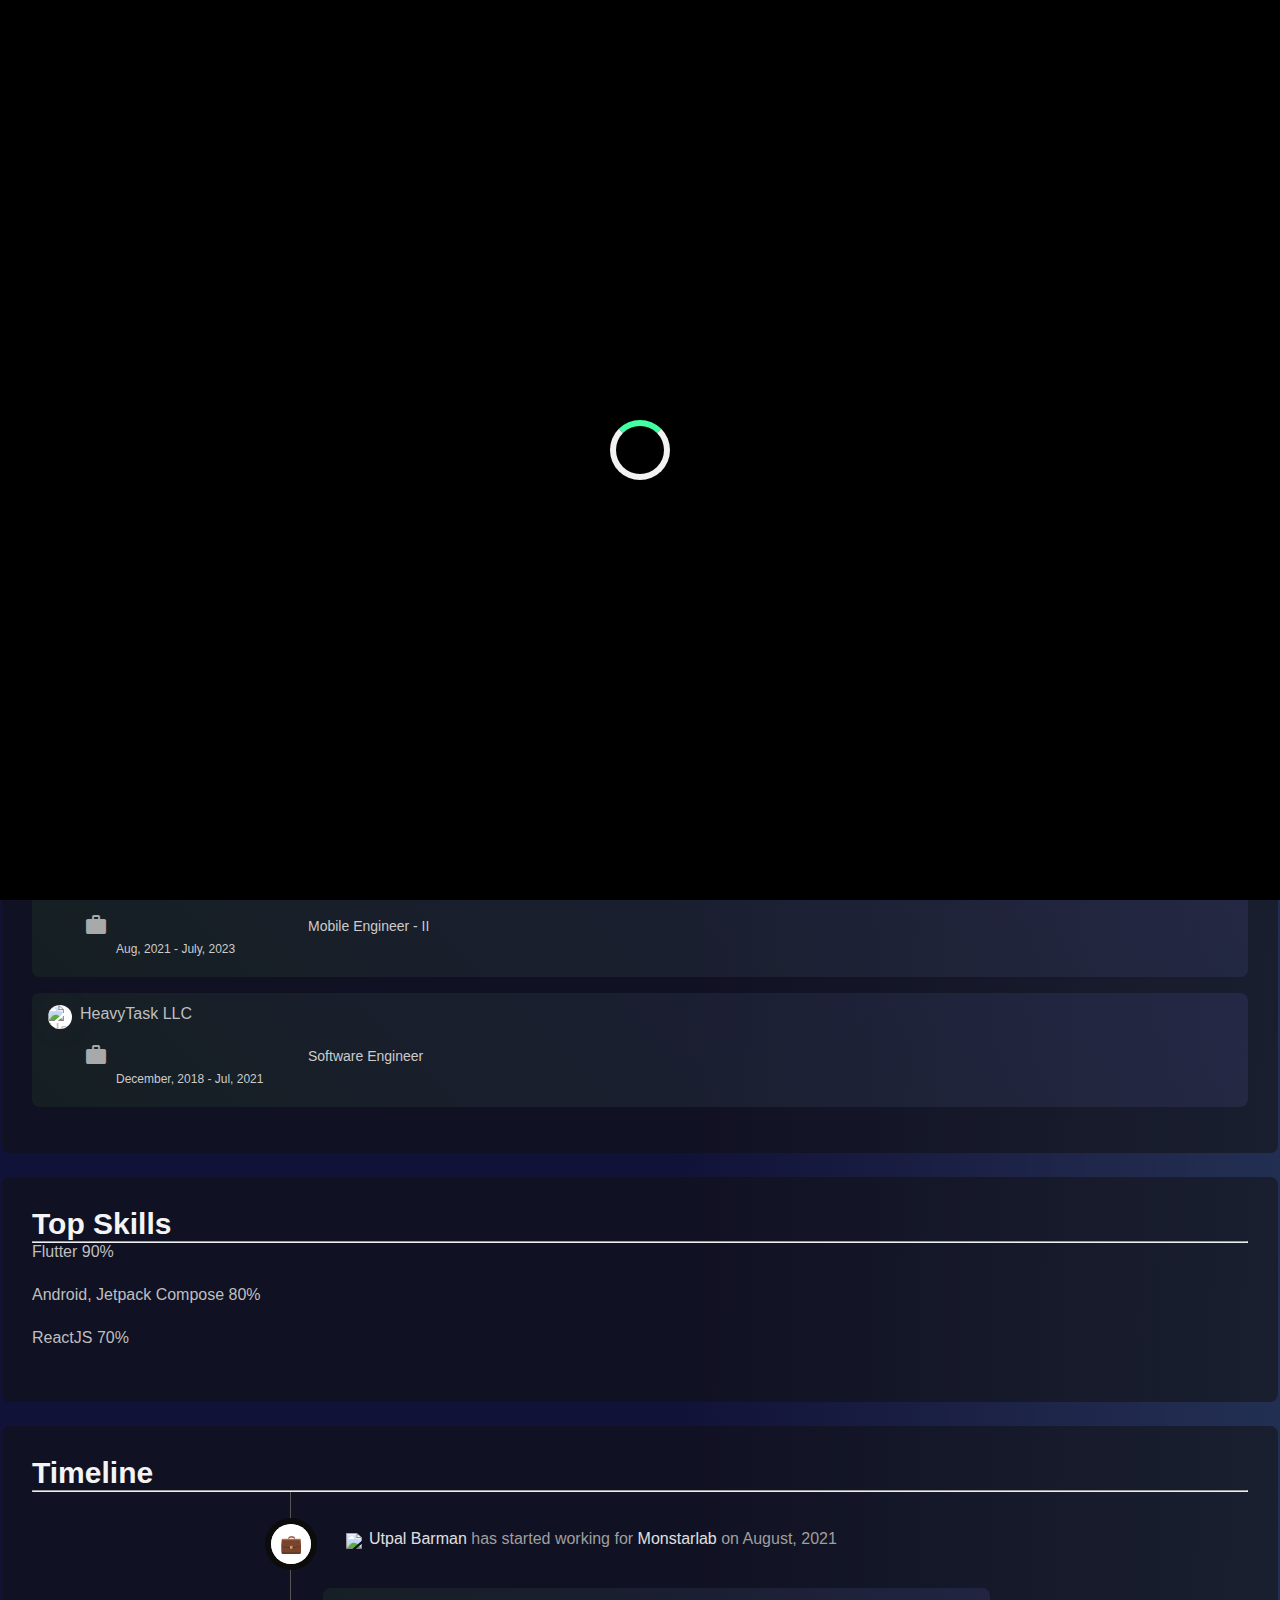
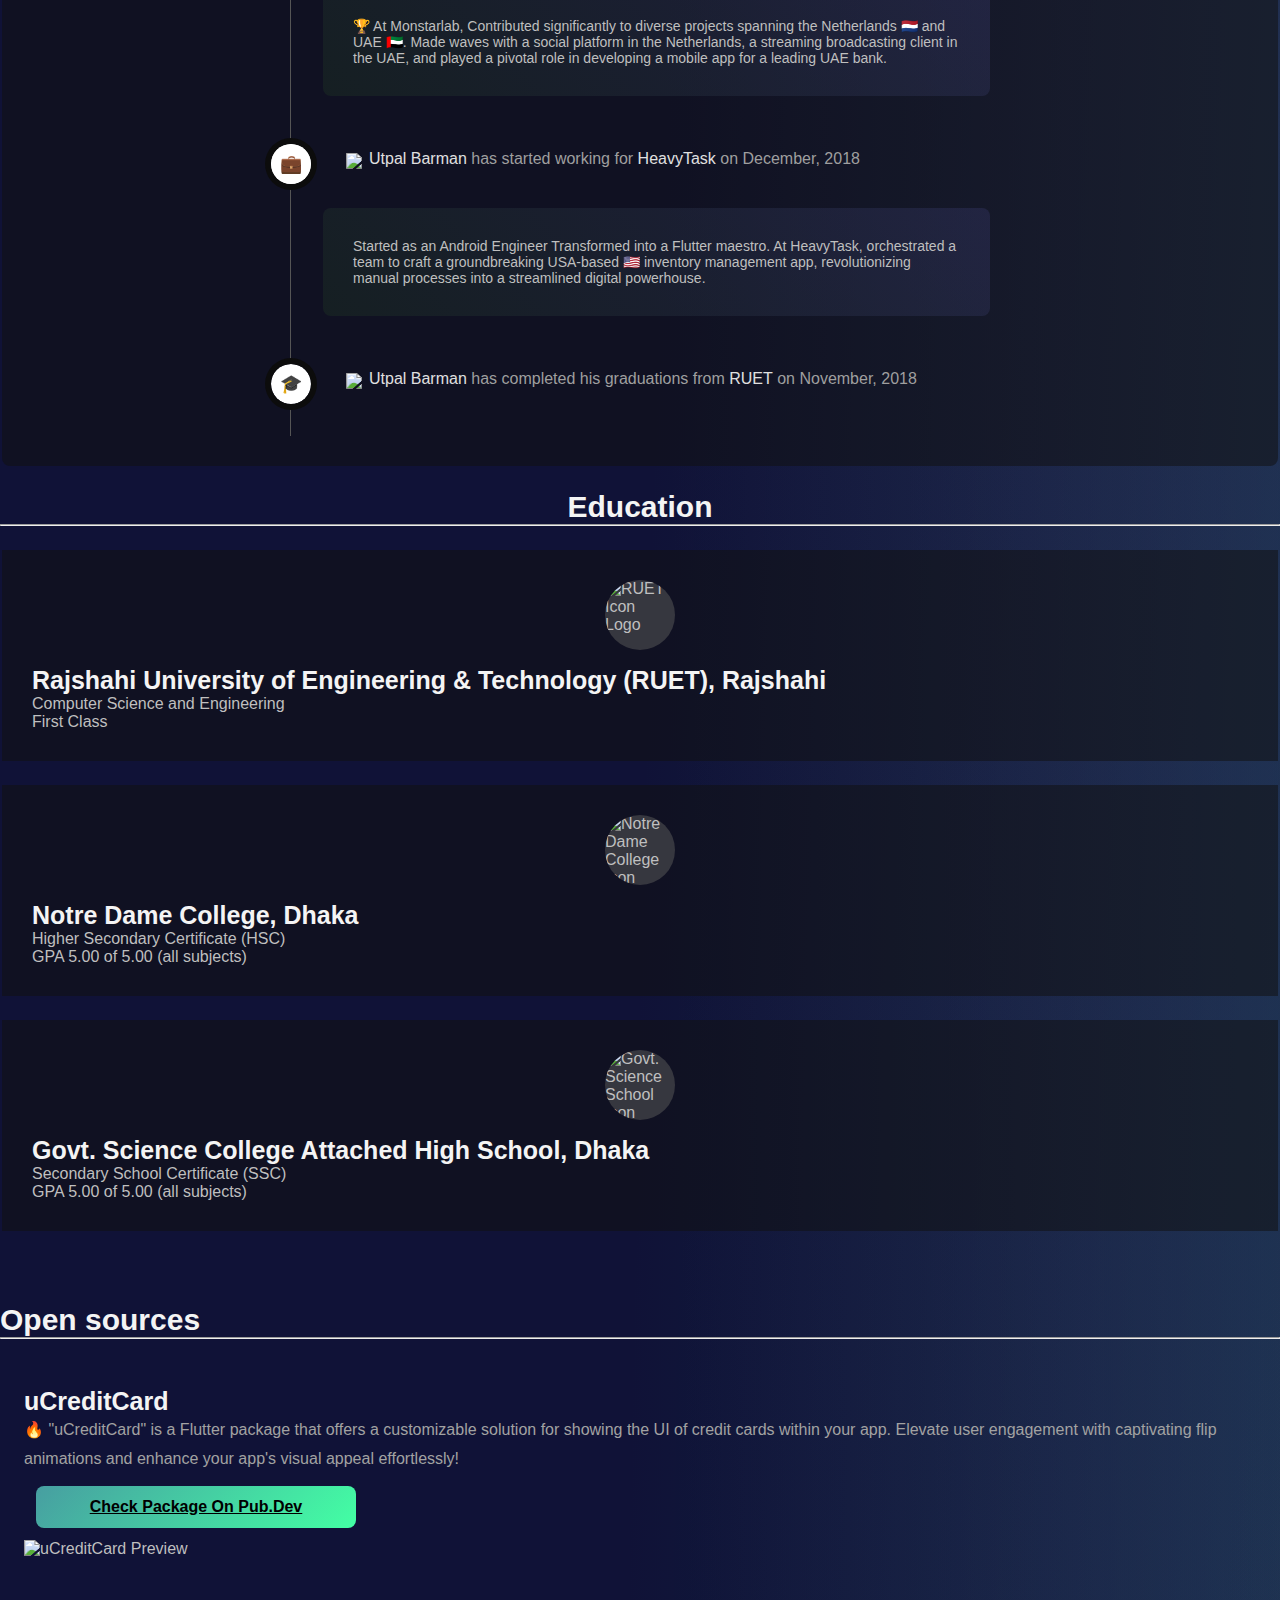
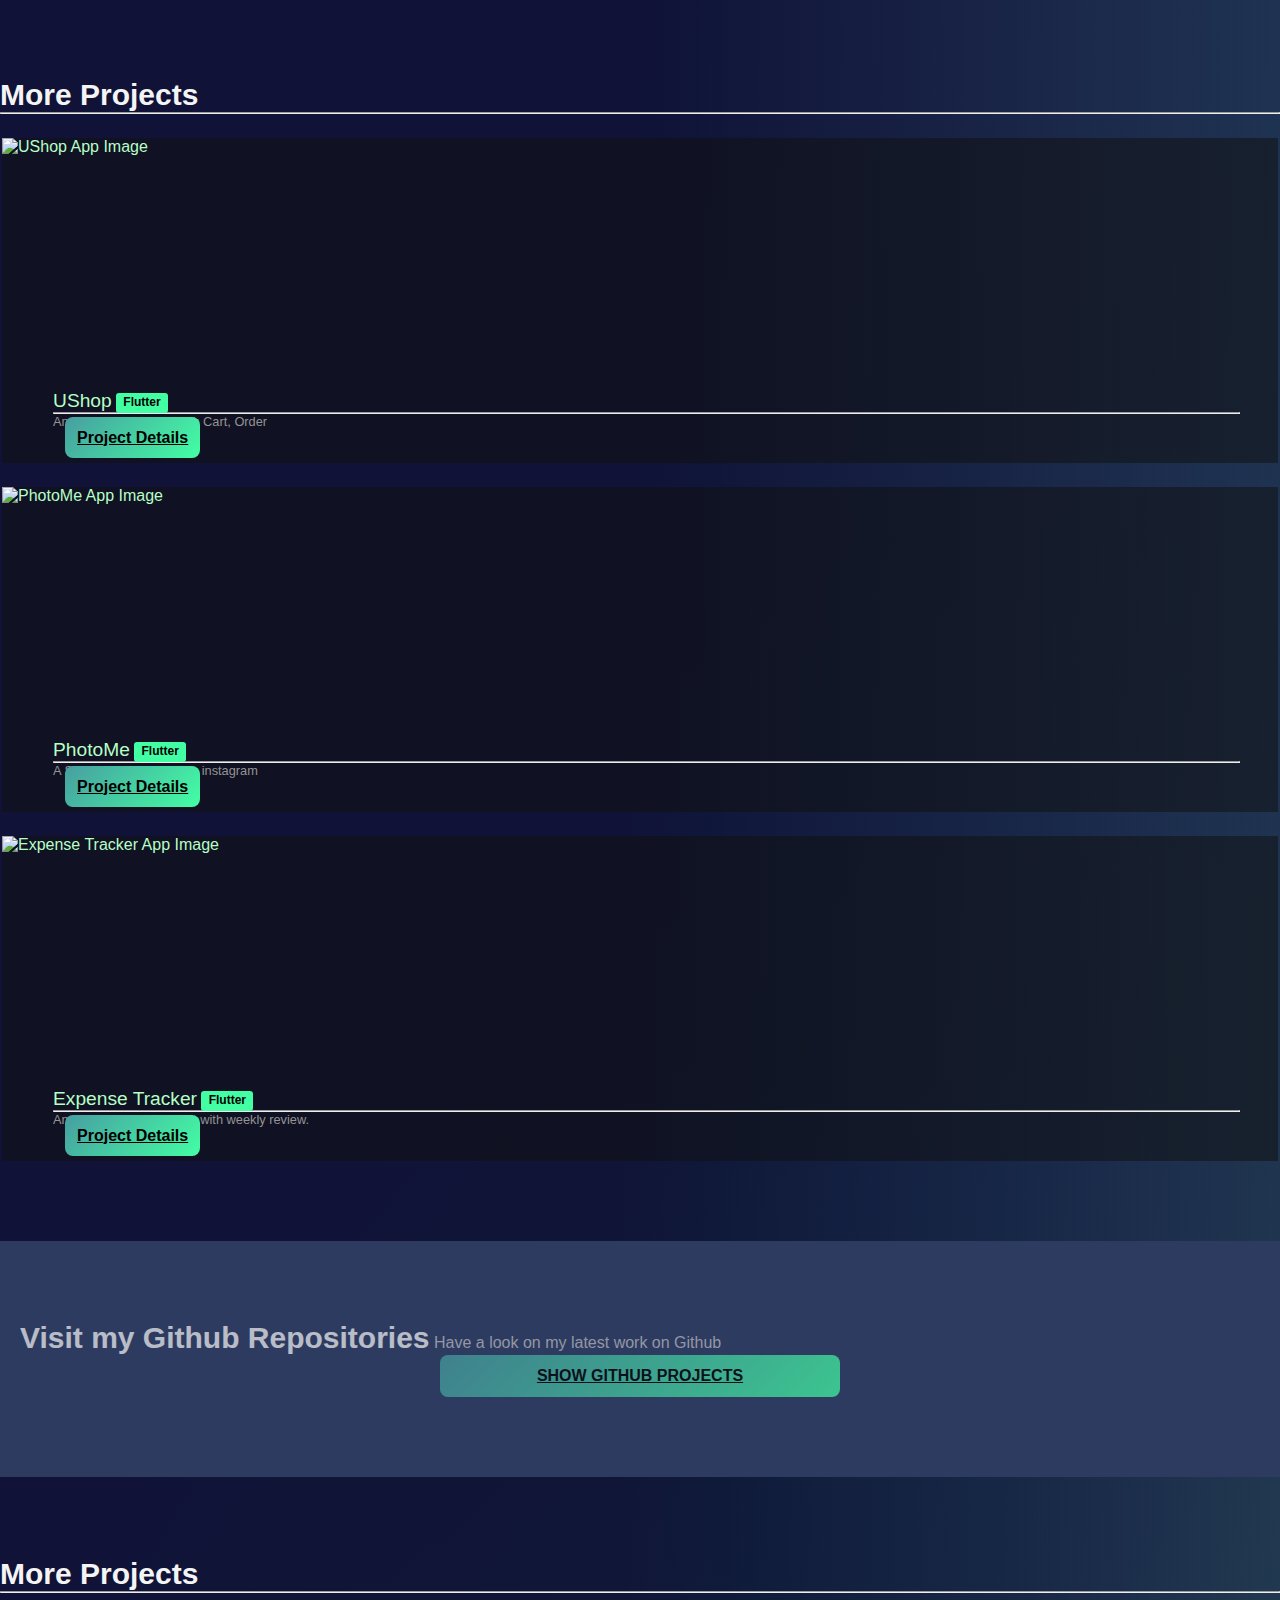
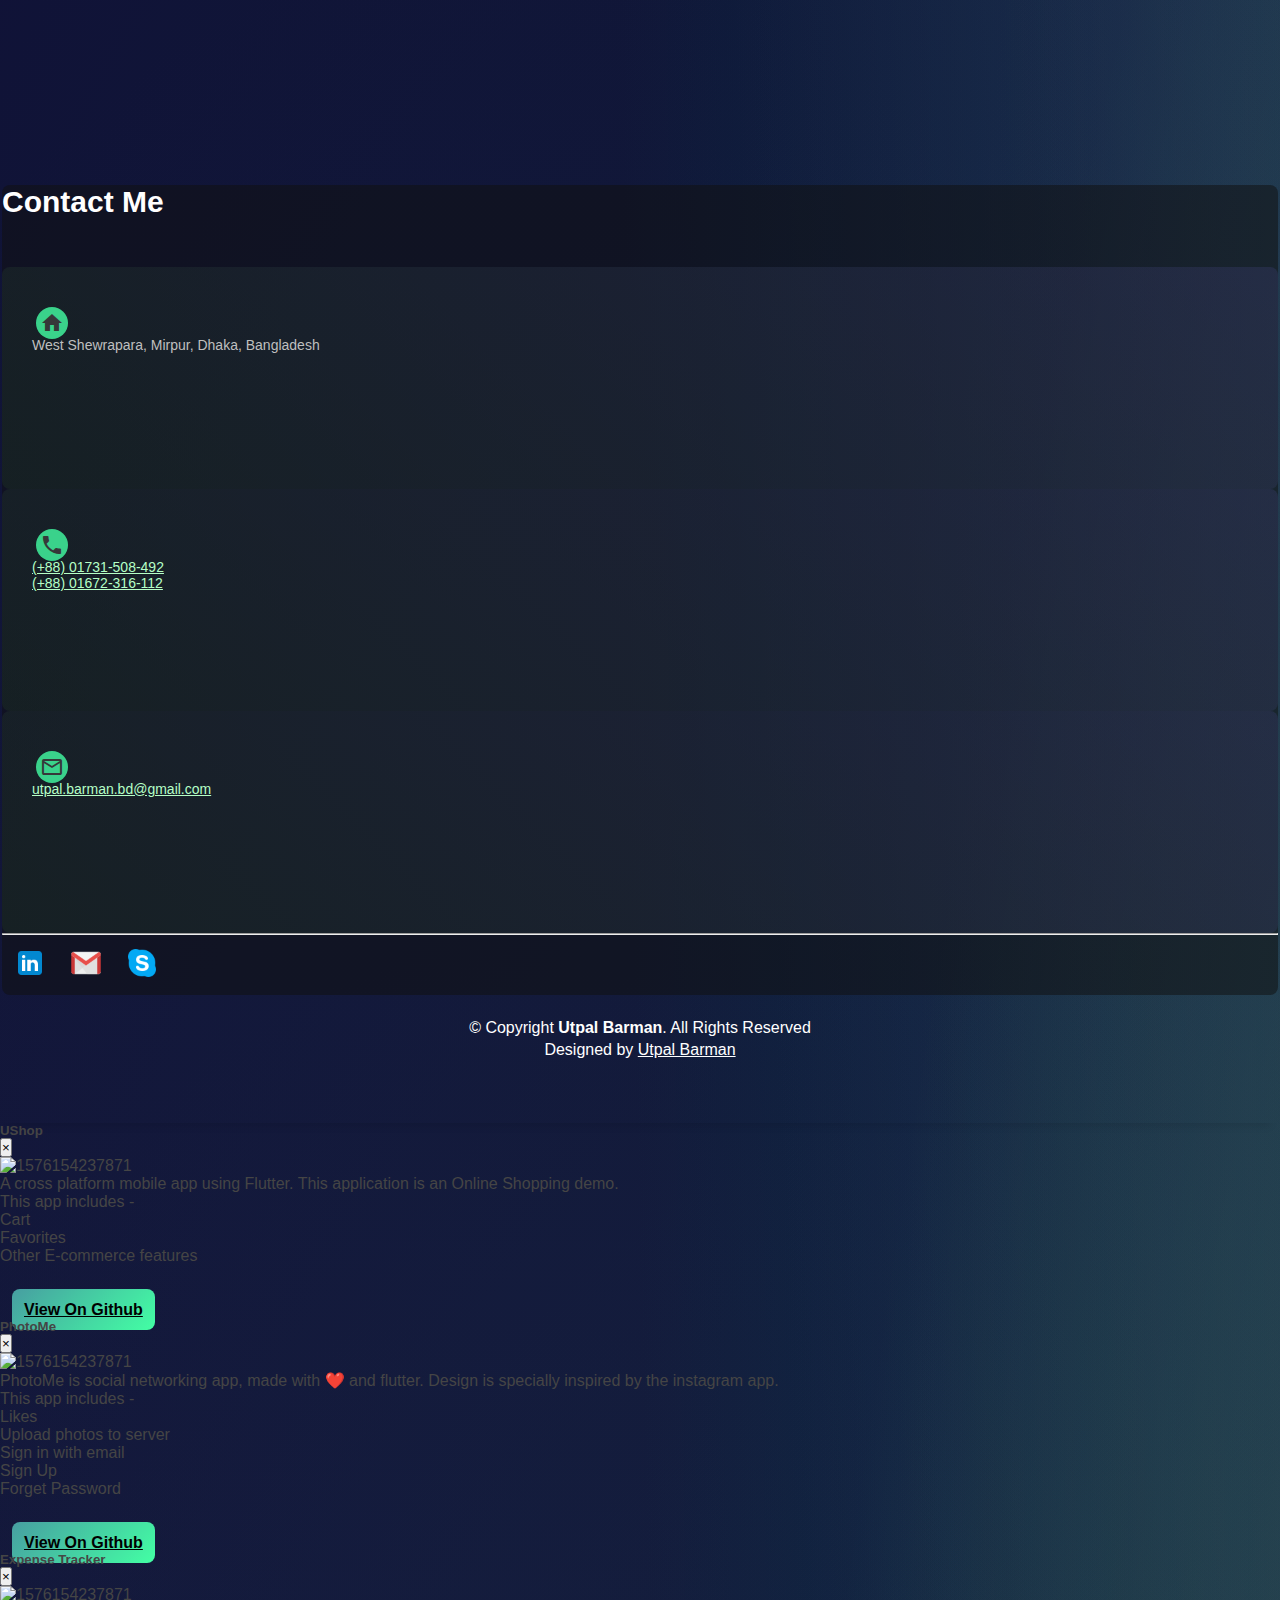
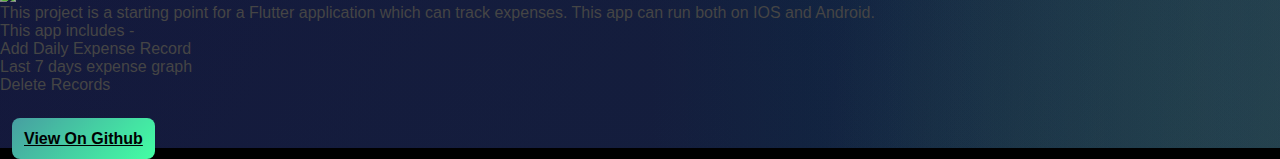
==== commit e187f354: "chore: Removed resume file and added drive link" ====
--- a/index.min.html
+++ b/index.min.html
@@ -1 +1,35 @@
-<!DOCTYPE html><html lang="en"><head><script async src="https://www.googletagmanager.com/gtag/js?id=UA-165524278-1" /><script>window.dataLayer=window.dataLayer || []; function gtag(){ dataLayer.push(arguments);} gtag('js', new Date()); gtag('config', 'UA-165524278-1'); </script><title>Utpal Barman | Software Engineer | Mobile App Developer</title><meta name="title" content="Utpal Barman | Software Engineer | Mobile Apps Developer | Dhaka, Bangladesh" /><meta name="description" content="Utpal Barman is a Mobile Application Developer from Dhaka, Bangladesh. He mostly works with Flutter, Native Android, and also he knows ReactJS for Web Frontend." /><meta property="og:type" content="website" /><meta property="og:url" content="https://utpal-barman.github.io/" /><meta property="og:title" content="Utpal Barman | Software Engineer | Dhaka, Bangladesh" /><meta property="og:description" content="Utpal Barman is a Software Engineer from Dhaka, Bangladesh. He mostly works with Flutter, ReactJS, NextJS, NodeJS, ExpressJS, etc" /><meta property="og:image" content="https://utpal-barman.github.io/assets/img/utpal-barman-meta-image.webp" /><meta property="twitter:card" content="summary_large_image" /><meta property="twitter:url" content="https://utpal-barman.github.io/" /><meta property="twitter:title" content="Utpal Barman | Software Engineer | Mobile App Developer | Dhaka, Bangladesh" /><meta property="twitter:description" content="Utpal Barman is a Mobile Application Developer from Dhaka, Bangladesh. He mostly works with Flutter, Native Android, and also he knows ReactJS for Web Frontend." /><meta property="twitter:image" content="https://utpal-barman.github.io/assets/img/utpal-barman-meta-image.webp" /><meta charset="UTF-8" /><meta name="viewport" content="width=device-width, initial-scale=1.0" /><meta http-equiv="X-UA-Compatible" content="ie=edge" /><meta content="Utpal Barman, Utpal, Barman, Android, Flutter, Mobile, Developer, Mobile Developer in Dhaka, RUET, Flutter Developer, Flutter Developer in Dhaka, Cross Platform Developer" name="keywords" /><meta name="apple-mobile-web-app-status-bar-style" content="black-translucent"/><link rel="apple-touch-icon" sizes="180x180" href="/assets/favicon/apple-touch-icon.png" /><link rel="icon" type="image/png" sizes="32x32" href="/assets/favicon/favicon-32x32.png" /><link rel="icon" type="image/png" sizes="16x16" href="/assets/favicon/favicon-16x16.png" /><link rel="manifest" href="/assets/favicon/site.webmanifest" /><link href="./assets/lib/bootstrap/css/bootstrap.min.css" rel="stylesheet" /><link href="./assets/lib/lightbox/css/lightbox.min.css" rel="stylesheet" /><link rel="stylesheet" type="text/css" href="//cdn.jsdelivr.net/npm/slick-carousel@1.8.1/slick/slick.css" /><link rel="stylesheet" type="text/css" href="//cdn.jsdelivr.net/npm/slick-carousel@1.8.1/slick/slick-theme.css" /><link href="./assets/css/style.min.css" rel="stylesheet" /><link href="https://fonts.googleapis.com/icon?family=Material+Icons" rel="stylesheet" /><link href="https://fonts.googleapis.com/css2?family=Roboto:wght@400;700;900&display=swap" rel="stylesheet" /><link href="https://fonts.googleapis.com/css2?family=Montserrat:wght@400;500;700&display=swap" rel="stylesheet" /></head><body id="u-body"><nav class="navbar navbar-b navbar-trans navbar-expand-lg fixed-top" id="mainNav" ><div class="u-align-center"><a class="navbar-brand js-scroll" href="#u-body">Utpal Barman </a></div><div style="margin-left: auto"><a href="tel:+8801731508492"><span class="material-icons u-show-on-mobile-only">call </span></a><button class="navbar-toggler collapsed" type="button" data-toggle="collapse" data-target="#navbarDefault" aria-controls="navbarDefault" aria-expanded="false" aria-label="Toggle navigation" style="top: 7px" ><span></span><span></span><span></span></button></div><div class="navbar-collapse collapse justify-content-end" id="navbarDefault" ><ul class="navbar-nav"><li class="nav-item"><a class="nav-link js-scroll active" href="#u-home">Home</a></li><li class="nav-item"><a class="nav-link js-scroll" href="#u-about">About</a></li><li class="nav-item"><a class="nav-link js-scroll" href="#u-education">Education</a></li><li class="nav-item"><a class="nav-link js-scroll" href="#u-portfolio">Portfolio</a></li><li class="nav-item"><a class="nav-link js-scroll" href="#u-contact-me">Contact</a></li></ul></div><a href="tel:+8801731508492" data-toggle="tooltip" title="(+88) 01731 508 492" ><span class="material-icons u-hide-on-mobile u-nav-call-icon rounded">call </span></a></nav><section id="u-home"><div class="container"><div class="row"><div class="col-md-12"><img style=" width: 200px; display: block; margin: 0px auto; top: -45px; position: relative; " class="rounded-circle u-blue-circle" src="./assets/img/utpal-profile.webp" alt="Utpal Barman" /></div><div class="col-md-12"><div class="text-center"><h2 style="color: var(--accent-color)">Utpal Barman</h2><p>Senior Mobile Engineer - I<br />Monstarlab Bangladesh Ltd.</p><div class="u-center"><div class="u-social"><a href="https://www.linkedin.com/in/utpal-barman/" target="_blank" rel="noreferrer" ><img src="[data-uri]" alt="LinkedIn Logo" /></a></div><div class="u-social"><a href="mailto:utpal.barman.bd@gmail.com" target="_blank" rel="noreferrer" ><img src="[data-uri]" alt="Gmail Logo" /></a></div><div class="u-social"><a href="https://join.skype.com/invite/vfW6D3CA5bkQ" target="_blank" rel="noreferrer" ><img src="[data-uri]" alt="Skype Logo" /></a></div></div><br /><div style="max-width: 700px" class="u-center"><div style="justify-content: center" class="row gx-5"><a style="min-width: 256px" class="u-button u-outlined col-md-5" href="https://github.com/utpal-barman" target="_blank" rel="noreferrer" >My github</a ><a style="min-width: 256px" class="u-button col-md-5" href="https://utpal-barman.github.io/resume/Utpal_Barman_Resume.pdf" target="_blank" rel="noreferrer" >My resume </a></div></div></div></div></div></div></section><section id="u-about" class="my-4"><div class="container"><div class="row"><div class="col-lg-4"><div class="u-card u-padding-32 u-border-radius"><h2>Experience</h2><hr /><div class="work__experienceCard u-secondary-card-gradient u-border-radius" ><div class="work__experienceCompanyName"><img class="u-thumb-img u-circle-border" src="./assets/img/monstarlab-bangladesh-utpal-barman.jpeg" alt="HeavyTask LLC" /><span>Monstarlab Bangladesh Ltd.</span></div><div class="work__experienceDetail"><span class="material-icons">work_outline </span><span style="font-size: 14px">Senior Mobile Engineer - I </span><br /><span style=" font-size: 12px; margin-left: 40px; color: rgb(165, 163, 163); " >August, 2023 - Present</span ></div><div class="work__experienceDetail"><span class="material-icons">work_outline </span><span style="font-size: 14px">Mobile Engineer - II</span><br /><span style=" font-size: 12px; margin-left: 40px; color: rgb(165, 163, 163); " >Aug, 2021 - July, 2023</span ></div></div><div class="work__experienceCard u-secondary-card-gradient u-border-radius" ><div class="work__experienceCompanyName"><img class="u-thumb-img u-circle-border" src="./assets/img/heavytask-logo.png" alt="HeavyTask LLC" /><span>HeavyTask LLC</span></div><div class="work__experienceDetail"><span class="material-icons">work_outline </span><span style="font-size: 14px">Software Engineer </span><br /><span style=" font-size: 12px; margin-left: 40px; color: rgb(165, 163, 163); " >December, 2018 - Jul, 2021</span ></div></div></div><div class="u-card u-padding-32 u-border-radius"><h2>Top Skills</h2><hr /><span>Flutter</span><span class="pull-right">90%</span><div class="progress"><div class="progress-bar" role="progressbar" style="width: 90%" aria-valuenow="75" aria-valuemin="0" aria-valuemax="100" ></div></div><span>ReactJS, NextJS</span><span class="pull-right">85%</span><div class="progress"><div class="progress-bar" role="progressbar" style="width: 85%" aria-valuenow="50" aria-valuemin="0" aria-valuemax="100" ></div></div><span>Android, Jetpack Compose</span><span class="pull-right">80%</span><div class="progress"><div class="progress-bar" role="progressbar" style="width: 80%" aria-valuenow="85" aria-valuemin="0" aria-valuemax="100" ></div></div></div></div><div class="col-lg-8"><div class="u-timeline u-card u-padding-32 u-border-radius"><div class=""><h2>Timeline</h2><hr /><ul class="timeline"><li class="timeline-item"><span class="timeline-item-icon | faded-icon"><span class="avatar" style="background: white">💼 </span></span><div class="timeline-item-description"><i class="avatar | small"><img src="https://global.discourse-cdn.com/monzo/original/3X/8/6/866e6d84e8c756b19050fbe2ca0932858118614c.jpg" /></i><span ><a href="#">Utpal Barman</a>has started working for <a href="#">Monstarlab</a>on <time datetime="18-11-2018">August, 2021</time></span ></div></li><li class="timeline-item"><div class="u-secondary-card-gradient u-border-radius u-padding-32" ><p>🏆 At Monstarlab, Contributed significantly to diverse projects spanning the Netherlands 🇳🇱 and UAE 🇦🇪. Made waves with a social platform in the Netherlands, a streaming broadcasting client in the UAE, and played a pivotal role in developing a mobile app for a leading UAE bank. </p></div></li><li class="timeline-item | extra-space"><span class="timeline-item-icon | faded-icon"><span class="avatar" style="background: white">💼 </span></span><div class="timeline-item-description"><i class="avatar | small"><img src="https://global.discourse-cdn.com/monzo/original/3X/8/6/866e6d84e8c756b19050fbe2ca0932858118614c.jpg" /></i><span ><a href="#">Utpal Barman</a>has started working for <a href="#">HeavyTask</a>on <time datetime="27-12-2018">December, 2018</time></span ></div></li><li class="timeline-item"><div class="u-secondary-card-gradient u-border-radius u-padding-32" ><p>Started as an Android Engineer Transformed into a Flutter maestro. At HeavyTask, orchestrated a team to craft a groundbreaking USA-based 🇺🇸 inventory management app, revolutionizing manual processes into a streamlined digital powerhouse. </p></div></li><li class="timeline-item | extra-space"><span class="timeline-item-icon | avatar-icon"><span class="avatar" style="background: white">🎓 </span></span><div class="timeline-item-description"><i class="avatar | small"><img src="https://global.discourse-cdn.com/monzo/original/3X/8/6/866e6d84e8c756b19050fbe2ca0932858118614c.jpg" /></i><span ><a href="#">Utpal Barman</a>has completed his graduations from <a href="https://www.ruet.ac.bd/" rel="noreferrer" target="_blank" >RUET</a >on <time datetime="18-11-2018">November, 2018</time></span ></div></li></ul></div></div></div></div></div></section><section id="u-education" class="my-5 spacer"><div class="container"><div class="row"><div class="col-md-12"><center><h2 class="u-h2">Education</h2><hr /></center></div></div><div class="row"><div class="col-md-12"><div class="u-card u-padding-32"><img class="u-institute-logo u-center" src="./assets/img/ruet-logo.webp" alt="RUET Icon Logo" /><div class="service-content"><h3 class="text-center text-uppercase">Rajshahi University of Engineering & Technology (RUET), Rajshahi </h3><p class="text-center">Computer Science and Engineering <br />First Class </p></div></div></div><div class="col-md-12"><div class="u-card u-padding-32"><img class="u-institute-logo u-center" src="./assets/img/ndc-logo.webp" alt="Notre Dame College Icon Logo" /><div class="service-content"><h3 class="text-center text-uppercase">Notre Dame College, Dhaka </h3><p class="text-center">Higher Secondary Certificate (HSC) <br />GPA 5.00 of 5.00 (all subjects) </p></div></div></div><div class="col-md-12"><div class="u-card u-padding-32"><img class="u-institute-logo u-center" src="./assets/img/gscahs-logo.webp" alt="Govt. Science School Icon Logo" /><div class="service-content"><h3 class="text-center text-uppercase">Govt. Science College Attached High School, Dhaka </h3><p class="text-center">Secondary School Certificate (SSC) <br />GPA 5.00 of 5.00 (all subjects) </p></div></div></div></div></div></section><section id="u-portfolio" class="my-4 spacer"><div class="container"><div class="row"><div class="col-md-12"><h2 class="u-h2 text-center">Open sources</h2><hr /></div></div><div class="row" style="padding: 48px 24px; align-items: center"><div class="col-md-6"><h3>uCreditCard</h3><p class="u-web-project-text">🔥 "uCreditCard" is a Flutter package that offers a customizable solution for showing the UI of credit cards within your app. Elevate user engagement with captivating flip animations and enhance your app's visual appeal effortlessly! </p><a style="display: block; max-width: 320px" class="u-button mt-5" href="https://pub.dev/packages/u_credit_card" rel="noreferrer" target="_blank" >Check package on pub.dev </a></div><div class="col-md-6"><img src="assets/img/uCreditCardVideo.gif" alt="uCreditCard Preview" width="100%" /></div></div></div></section><section id="u-portfolio" class="my-4"><div class="container"><div class="row"><div class="col-md-12"><h2 class="u-h2 text-center">More Projects</h2><hr /></div></div><div class="row"><div class="col-md-4"><div class="u-card"><a data-toggle="modal" data-target="#uShopModal"><div class="work-img"><img src="https://user-images.githubusercontent.com/16848599/70713405-270bfa00-1d10-11ea-82a3-b004ad2ba1c6.JPEG" alt="UShop App Image" class="img-fluid" /></div><div class="work-content"><div class="row"><div class="col-sm-12"><span class="w-title">UShop</span><span class="label label-info">Flutter</span><hr /><div class="w-more"><span class="w-date" >An E-Commerce App with Cart, Order </span></div><a target="_blank" class="u-button d-block mt-4 mb-2" href="https://github.com/utpal-barman/ushop" rel="noreferrer" >Project Details </a></div></div></div></a></div></div><div class="col-md-4"><div class="u-card"><a data-toggle="modal" data-target="#photoMeModal"><div class="work-img"><img src="https://user-images.githubusercontent.com/16848599/71556155-eaa20300-2a5e-11ea-9557-a7751450889b.JPEG" alt="PhotoMe App Image" class="img-fluid" /></div><div class="work-content"><div class="row"><div class="col-sm-12"><span class="w-title">PhotoMe</span><span class="label label-info">Flutter</span><hr /><div class="w-more"><span class="w-date">A Social Network App like instagram </span></div><a target="_blank" class="u-button d-block mt-4 mb-2" href="https://github.com/utpal-barman/PhotoMe" rel="noreferrer" >Project Details </a></div></div></div></a></div></div><div class="col-md-4"><div class="u-card"><a data-toggle="modal" data-target="#expenseTrackerModal"><div class="work-img"><img src="https://user-images.githubusercontent.com/16848599/71556538-170c4e00-2a64-11ea-987a-14bab2c7c911.JPEG" alt="Expense Tracker App Image" class="img-fluid" /></div><div class="work-content"><div class="row"><div class="col-sm-12"><span class="w-title">Expense Tracker</span><span class="label label-info">Flutter</span><hr /><div class="w-more"><span class="w-date" >An Daily Expense tracker with weekly review. </span></div><a target="_blank" class="u-button d-block mt-4 mb-2" href="https://github.com/utpal-barman/expense_tracker" rel="noreferrer" >Project Details </a></div></div></div></a></div></div></div></div></section><section id="u-github-cta" class="my-4 p-5" style=" background-image: url(./assets/img/home-set-up-sided.webp); background-position: center; background-size: cover; background-blend-mode: overlay; background-color: #2d3b61; padding: 80px 20px !important; margin: 80px 0px !important; " ><div class="container"><div class="row"><div class="col-md-6 d-flex align-items-center"><div class="w-100 text-center"><span class="d-block text-white u-header-span u-opcaity-70 my-3" >Visit my Github Repositories</span ><span class="d-block text-white u-opcaity-70" >Have a look on my latest work on Github</span ><a style=" display: flex; max-width: 400px; justify-content: center; margin: 0 auto; " href="https://github.com/utpal-barman?tab=repositories" target="_blank" class="u-button my-4 u-opcaity-70 u-opcaity-100-on-hover mt-4" rel="noreferrer" >SHOW GITHUB PROJECTS</a ></div></div></div></div></section><section id="u-projects" class="my-4"><div class="container"><div class="row"><div class="col-md-12"><h2 class="u-h2 text-center">More Projects</h2><hr /></div></div><div id="u-carousel"></div></div></section><section id="u-contact-me" class="paralax-mf footer-paralax bg-image sect-mt4 route" ><div class="container"><div class="row"><div class="col-sm-12"><div class="contact-mf"><div id="u-contact" class="u-card u-border-radius p-5"><div class="row"><div class="col-md-12"><div class="title-box-2 pt-4 pt-md-0"><h2 class="text-center" style="color: white">Contact Me </h2></div><div class="row"><div class="col-lg-4"><div class="u-h-222 u-secondary-card-gradient u-padding-32 u-border-radius p-4 m-2" ><div class="text-center"><span class="material-icons rounded">home </span></div><p class="text-center py-4">West Shewrapara, Mirpur, Dhaka, Bangladesh </p></div></div><div class="col-lg-4"><div class="u-h-222 u-secondary-card-gradient u-padding-32 u-border-radius p-4 m-2" ><div class="text-center"><span class="material-icons text-center rounded">call </span></div><p class="text-center py-4"><a href="tel:+8801731508492">(+88) 01731-508-492</a><br /><a href="tel:+8801672316112">(+88) 01672-316-112</a></p></div></div><div class="col-lg-4"><div class="u-h-222 u-secondary-card-gradient u-padding-32 u-border-radius p-4 m-2" ><div class="text-center"><span class="material-icons rounded">mail_outline </span></div><div class="py-4"><p class="text-center"><a href="mailto:utpal.barman.bd@gmail.com" >utpal.barman.bd@gmail.com</a ></p></div></div></div></div><hr /><div class="row"><div class="col-md-12"><div class="d-table mx-auto"><div class="u-social"><a href="https://www.linkedin.com/in/utpal-barman/" target="_blank" rel="noreferrer" ><img src="[data-uri]" alt="LinkedIn Logo" /></a></div><div class="u-social"><a href="mailto:utpal.barman.bd@gmail.com" target="_blank" rel="noreferrer" ><img src="[data-uri]" alt="Gmail Logo" /></a></div><div class="u-social"><a href="https://join.skype.com/invite/YKZe1ad0yuyK" target="_blank" rel="noreferrer" ><img src="[data-uri]" alt="Skype Logo" /></a></div></div></div></div></div></div></div></div></div></div></div><footer><div class="container"><div class="row"><div class="col-sm-12"><div class="copyright-box"><p class="copyright">&copy; Copyright <strong>Utpal Barman</strong>. All Rights Reserved </p><div class="credits">Designed by <a href="https://www.linkedin.com/in/utpal-barman/" target="_blank" rel="noreferrer" >Utpal Barman</a ></div></div></div></div></div></footer></section><div class="modal fade" id="uShopModal" tabindex="-1" role="dialog" aria-labelledby="uShopModalLabel" aria-hidden="true" ><div class="modal-dialog modal-lg" role="document"><div class="modal-content"><div class="modal-header"><h5 class="modal-title" id="uShopModalLabel">UShop</h5><button type="button" class="close" data-dismiss="modal" aria-label="Close" ><span aria-hidden="true">&times;</span></button></div><div class="modal-body"><div class="row"><div class="col-md-4"><img src="https://user-images.githubusercontent.com/16848599/70713405-270bfa00-1d10-11ea-82a3-b004ad2ba1c6.JPEG" alt="1576154237871" style="max-width: 100%" /></div><div class="col-md-8"><div><p>A cross platform mobile app using Flutter. This application is an Online Shopping demo. </p>This app includes - <ul><li>Cart</li><li>Favorites</li><li>Other E-commerce features</li></ul><br /><br /><a href="https://github.com/utpal-barman/ushop" target="_blank" class="u-button d-block" >View on Github</a ></div></div></div></div></div></div></div><div class="modal fade" id="photoMeModal" tabindex="-1" role="dialog" aria-labelledby="photoMeModalLabel" aria-hidden="true" ><div class="modal-dialog modal-lg" role="document"><div class="modal-content"><div class="modal-header"><h5 class="modal-title" id="uShopModalLabel">PhotoMe</h5><button type="button" class="close" data-dismiss="modal" aria-label="Close" ><span aria-hidden="true">&times;</span></button></div><div class="modal-body"><div class="row"><div class="col-md-4"><img src="https://user-images.githubusercontent.com/16848599/71556155-eaa20300-2a5e-11ea-9557-a7751450889b.JPEG" alt="1576154237871" style="max-width: 100%" /></div><div class="col-md-8"><div><p>PhotoMe is social networking app, made with ❤️ and flutter. Design is specially inspired by the instagram app. </p>This app includes - <ul><li>Likes</li><li>Upload photos to server</li><li>Sign in with email</li><li>Sign Up</li><li>Forget Password</li></ul><br /><br /><a href="https://github.com/utpal-barman/PhotoMe" target="_blank" class="u-button d-block" >View on Github</a ></div></div></div></div></div></div></div><div class="modal fade" id="expenseTrackerModal" tabindex="-1" role="dialog" aria-labelledby="expenseTrackerModalLabel" aria-hidden="true" ><div class="modal-dialog modal-lg" role="document"><div class="modal-content"><div class="modal-header"><h5 class="modal-title" id="expenseTrackerModalLabel">Expense Tracker </h5><button type="button" class="close" data-dismiss="modal" aria-label="Close" ><span aria-hidden="true">&times;</span></button></div><div class="modal-body"><div class="row"><div class="col-md-4"><img src="https://user-images.githubusercontent.com/16848599/71556538-170c4e00-2a64-11ea-987a-14bab2c7c911.JPEG" alt="1576154237871" style="max-width: 100%" /></div><div class="col-md-8"><div><p>This project is a starting point for a Flutter application which can track expenses. This app can run both on IOS and Android. </p>This app includes - <ul><li>Add Daily Expense Record</li><li>Last 7 days expense graph</li><li>Delete Records</li></ul><br /><br /><a href="https://github.com/utpal-barman/expense_tracker" target="_blank" class="u-button d-block" >View on Github </a></div></div></div></div></div></div></div><div class="back-to-top u-neumorphism-shadow">⌃</div><div id="preloader"></div><script src="./assets/lib/jquery/jquery.min.js"></script><script src="./assets/lib/jquery/jquery-migrate.min.js"></script><script src="./assets/lib/bootstrap/js/bootstrap.min.js"></script><script src="./assets/lib/easing/easing.min.js"></script><script async type="application/ld+json">{ "@context": "http://schema.org", "@type": "Organization", "name": "Utpal Barman", "url": "https://utpal-barman.github.io/", "address": "Dhaka, Bangladesh", "sameAs": [ "https://www.facebook.com/utpal777", "https://www.linkedin.com/in/utpal-barman/", "https://www.instagram.com/utpal_barman_/" ]} </script><script src="./assets/js/api-call.js"></script><script type="text/javascript" src="//cdn.jsdelivr.net/npm/slick-carousel@1.8.1/slick/slick.min.js" ></script><script src="./assets/js/main.js"></script></body></html>+<!DOCTYPE html><html lang="en"><head><!-- Global site tag (gtag.js) - Google Analytics --><script async src="https://www.googletagmanager.com/gtag/js?id=UA-165524278-1"><script>function gtag(){dataLayer.push(arguments)}window.dataLayer=window.dataLayer||[],gtag("js",new Date),gtag("config","UA-165524278-1")</script><!-- End of Global site tag (gtag.js) - Google Analytics --><!-- Primary Meta Tags --><title>Utpal Barman | Software Engineer | Mobile App Developer</title><meta name="title" content="Utpal Barman | Software Engineer | Mobile Apps Developer | Dhaka, Bangladesh"><meta name="description" content="Utpal Barman is a Mobile Application Developer from Dhaka, Bangladesh. He mostly works with Flutter, Native Android, and also he knows ReactJS for Web Frontend."><!-- Open Graph / Facebook --><meta property="og:type" content="website"><meta property="og:url" content="https://utpal-barman.github.io/"><meta property="og:title" content="Utpal Barman | Software Engineer | Dhaka, Bangladesh"><meta property="og:description" content="Utpal Barman is a Software Engineer from Dhaka, Bangladesh. He mostly works with Flutter, ReactJS, NextJS, NodeJS, ExpressJS, etc"><meta property="og:image" content="https://utpal-barman.github.io/assets/img/utpal-barman-meta-image.webp"><!-- Twitter --><meta property="twitter:card" content="summary_large_image"><meta property="twitter:url" content="https://utpal-barman.github.io/"><meta property="twitter:title" content="Utpal Barman | Software Engineer | Mobile App Developer | Dhaka, Bangladesh"><meta property="twitter:description" content="Utpal Barman is a Mobile Application Developer from Dhaka, Bangladesh. He mostly works with Flutter, Native Android, and also he knows ReactJS for Web Frontend."><meta property="twitter:image" content="https://utpal-barman.github.io/assets/img/utpal-barman-meta-image.webp"><!-- meta config --><meta charset="UTF-8"><meta name="viewport" content="width=device-width,initial-scale=1"><meta http-equiv="X-UA-Compatible" content="ie=edge"><meta content="Utpal Barman, Utpal, Barman, Android, Flutter, Mobile, Developer, Mobile Developer in Dhaka, RUET, Flutter Developer, Flutter Developer in Dhaka, Cross Platform Developer" name="keywords"><meta name="apple-mobile-web-app-status-bar-style" content="black-translucent"><!-- favicons --><link rel="apple-touch-icon" sizes="180x180" href="/assets/favicon/apple-touch-icon.png"><link rel="icon" type="image/png" sizes="32x32" href="/assets/favicon/favicon-32x32.png"><link rel="icon" type="image/png" sizes="16x16" href="/assets/favicon/favicon-16x16.png"><link rel="manifest" href="/assets/favicon/site.webmanifest"><!-- bootstrap CSS file --><link href="./assets/lib/bootstrap/css/bootstrap.min.css" rel="stylesheet"><!-- libraries CSS files --><link href="./assets/lib/lightbox/css/lightbox.min.css" rel="stylesheet"><!-- slick css --><link rel="stylesheet" type="text/css" href="//cdn.jsdelivr.net/npm/slick-carousel@1.8.1/slick/slick.css"><link rel="stylesheet" type="text/css" href="//cdn.jsdelivr.net/npm/slick-carousel@1.8.1/slick/slick-theme.css"><!-- main css file --><link href="./assets/css/style.min.css" rel="stylesheet"><!--Material Icon & Google Font--><link href="https://fonts.googleapis.com/icon?family=Material+Icons" rel="stylesheet"><link href="https://fonts.googleapis.com/css2?family=Roboto:wght@400;700;900&display=swap" rel="stylesheet"><link href="https://fonts.googleapis.com/css2?family=Montserrat:wght@400;500;700&display=swap" rel="stylesheet"><!-- crips chat --><!-- <script type="text/javascript">
+    window.$crisp = [];
+    window.CRISP_WEBSITE_ID = '56e2b302-ff6c-4a69-b35a-cb269a39449a';
+    (function () {
+      d = document;
+      s = d.createElement('script');
+      s.src = 'https://client.crisp.chat/l.js';
+      s.async = 1;
+      d.getElementsByTagName('head')[0].appendChild(s);
+    })();
+  </script> --></head><body id="u-body"><!--Nav Start--><nav class="navbar navbar-b navbar-trans navbar-expand-lg fixed-top" id="mainNav"><div class="u-align-center"><a class="navbar-brand js-scroll" href="#u-body">Utpal Barman</a></div><div style="margin-left:auto"><a href="tel:+8801731508492"><span class="material-icons u-show-on-mobile-only">call </span></a><button class="navbar-toggler collapsed" type="button" data-toggle="collapse" data-target="#navbarDefault" aria-controls="navbarDefault" aria-expanded="false" aria-label="Toggle navigation" style="top:7px"><span></span> <span></span> <span></span></button></div><div class="navbar-collapse collapse justify-content-end" id="navbarDefault"><ul class="navbar-nav"><li class="nav-item"><a class="nav-link js-scroll active" href="#u-home">Home</a></li><li class="nav-item"><a class="nav-link js-scroll" href="#u-about">About</a></li><li class="nav-item"><a class="nav-link js-scroll" href="#u-education">Education</a></li><li class="nav-item"><a class="nav-link js-scroll" href="#u-portfolio">Portfolio</a></li><li class="nav-item"><a class="nav-link js-scroll" href="#u-contact-me">Contact</a></li></ul></div><a href="tel:+8801731508492" data-toggle="tooltip" title="(+88) 01731 508 492"><span class="material-icons u-hide-on-mobile u-nav-call-icon rounded">call</span></a></nav><!--About Section--><section id="u-home"><div class="container"><div class="row"><div class="col-md-12"><img style="width:200px;display:block;margin:0 auto;top:-45px;position:relative" class="rounded-circle u-blue-circle" src="./assets/img/utpal-profile.webp" alt="Utpal Barman"></div><div class="col-md-12"><div class="text-center"><h2 style="color:var(--accent-color)">Utpal Barman</h2><p>Senior Mobile Engineer - I<br>Monstarlab Bangladesh Ltd.</p><div class="u-center"><div class="u-social"><a href="https://www.linkedin.com/in/utpal-barman/" target="_blank" rel="noreferrer"><img src="[data-uri]" alt="LinkedIn Logo"></a></div><div class="u-social"><a href="mailto:utpal.barman.bd@gmail.com" target="_blank" rel="noreferrer"><img src="[data-uri]" alt="Gmail Logo"></a></div><div class="u-social"><a href="https://join.skype.com/invite/vfW6D3CA5bkQ" target="_blank" rel="noreferrer"><img src="[data-uri]" alt="Skype Logo"></a></div><!-- <div class="u-social">
+                <a href="https://www.facebook.com/utpal777" target="_blank" rel="noreferrer">
+                  <img
+                    src="[data-uri]"
+                    alt="Facebook Logo" />
+                </a>
+              </div>
+              <div class="u-social">
+                <a href="https://www.instagram.com/utpal_barman_/" target="_blank" rel="noreferrer">
+                  <img
+                    src="[data-uri]"
+                    alt="Instagram Logo" />
+                </a>
+              </div> --></div><br><div style="max-width:700px" class="u-center"><div style="justify-content:center" class="row gx-5"><a style="min-width:256px" class="u-button u-outlined col-md-5" href="https://github.com/utpal-barman" target="_blank" rel="noreferrer">My github</a> <a style="min-width:256px" class="u-button col-md-5" href="https://drive.google.com/file/d/1mfCWt4c2stnY4MsbSNi5UGZKVD3_SB7p/view" target="_blank" rel="noreferrer">My resume</a></div></div></div></div></div></div></section><!--End About Section--><!--Skill and About Section starts--><section id="u-about" class="my-4"><div class="container"><div class="row"><div class="col-lg-4"><div class="u-card u-padding-32 u-border-radius"><h2>Experience</h2><hr><div class="work__experienceCard u-secondary-card-gradient u-border-radius"><div class="work__experienceCompanyName"><img class="u-thumb-img u-circle-border" src="./assets/img/monstarlab-bangladesh-utpal-barman.jpeg" alt="HeavyTask LLC"> <span>Monstarlab Bangladesh Ltd.</span></div><div class="work__experienceDetail"><span class="material-icons">work_outline </span><span style="font-size:14px">Senior Mobile Engineer - I</span><br><span style="font-size:12px;margin-left:40px;color:#a5a3a3">August, 2023 - Present</span></div><div class="work__experienceDetail"><span class="material-icons">work_outline </span><span style="font-size:14px">Mobile Engineer - II</span><br><span style="font-size:12px;margin-left:40px;color:#a5a3a3">Aug, 2021 - July, 2023</span></div></div><div class="work__experienceCard u-secondary-card-gradient u-border-radius"><div class="work__experienceCompanyName"><img class="u-thumb-img u-circle-border" src="./assets/img/heavytask-logo.png" alt="HeavyTask LLC"> <span>HeavyTask LLC</span></div><div class="work__experienceDetail"><span class="material-icons">work_outline </span><span style="font-size:14px">Software Engineer</span><br><span style="font-size:12px;margin-left:40px;color:#a5a3a3">December, 2018 - Jul, 2021</span></div></div></div><div class="u-card u-padding-32 u-border-radius"><h2>Top Skills</h2><hr><span>Flutter</span> <span class="pull-right">90%</span><div class="progress"><div class="progress-bar" role="progressbar" style="width:90%" aria-valuenow="75" aria-valuemin="0" aria-valuemax="100"></div></div><span>Android, Jetpack Compose</span> <span class="pull-right">80%</span><div class="progress"><div class="progress-bar" role="progressbar" style="width:80%" aria-valuenow="85" aria-valuemin="0" aria-valuemax="100"></div></div><span>ReactJS</span> <span class="pull-right">70%</span><div class="progress"><div class="progress-bar" role="progressbar" style="width:70%" aria-valuenow="50" aria-valuemin="0" aria-valuemax="100"></div></div><!--<span>Wordpress</span> <span class="pull-right">75%</span>--><!--<div class="progress">--><!--  <div--><!--    class="progress-bar"--><!--    role="progressbar"--><!--    style="width: 75%;"--><!--    aria-valuenow="90"--><!--    aria-valuemin="0"--><!--    aria-valuemax="100"--><!--  ></div>--><!--</div>--></div></div><div class="col-lg-8"><div class="u-timeline u-card u-padding-32 u-border-radius"><div class=""><h2>Timeline</h2><hr><ul class="timeline"><li class="timeline-item"><span class="timeline-item-icon | faded-icon"><span class="avatar" style="background:#fff">💼</span></span><div class="timeline-item-description"><i class="avatar | small"><img src="https://global.discourse-cdn.com/monzo/original/3X/8/6/866e6d84e8c756b19050fbe2ca0932858118614c.jpg"> </i><span><a href="#">Utpal Barman</a> has started working for <a href="#">Monstarlab</a> on <time datetime="18-11-2018">August, 2021</time></span></div></li><li class="timeline-item"><div class="u-secondary-card-gradient u-border-radius u-padding-32"><p>🏆 At Monstarlab, Contributed significantly to diverse projects spanning the Netherlands 🇳🇱 and UAE 🇦🇪. Made waves with a social platform in the Netherlands, a streaming broadcasting client in the UAE, and played a pivotal role in developing a mobile app for a leading UAE bank.</p></div></li><li class="timeline-item | extra-space"><span class="timeline-item-icon | faded-icon"><span class="avatar" style="background:#fff">💼</span></span><div class="timeline-item-description"><i class="avatar | small"><img src="https://global.discourse-cdn.com/monzo/original/3X/8/6/866e6d84e8c756b19050fbe2ca0932858118614c.jpg"> </i><span><a href="#">Utpal Barman</a> has started working for <a href="#">HeavyTask</a> on <time datetime="27-12-2018">December, 2018</time></span></div></li><li class="timeline-item"><div class="u-secondary-card-gradient u-border-radius u-padding-32"><p>Started as an Android Engineer Transformed into a Flutter maestro. At HeavyTask, orchestrated a team to craft a groundbreaking USA-based 🇺🇸 inventory management app, revolutionizing manual processes into a streamlined digital powerhouse.</p></div></li><li class="timeline-item | extra-space"><span class="timeline-item-icon | avatar-icon"><span class="avatar" style="background:#fff">🎓</span></span><div class="timeline-item-description"><i class="avatar | small"><img src="https://global.discourse-cdn.com/monzo/original/3X/8/6/866e6d84e8c756b19050fbe2ca0932858118614c.jpg"> </i><span><a href="#">Utpal Barman</a> has completed his graduations from <a href="https://www.ruet.ac.bd/" rel="noreferrer" target="_blank">RUET</a> on <time datetime="18-11-2018">November, 2018</time></span></div></li></ul><!-- End of test --></div></div></div></div></div></section><!--Skill and About Section ends--><!--Education section starts --><section id="u-education" class="my-5 spacer"><div class="container"><div class="row"><div class="col-md-12"><center><h2 class="u-h2">Education</h2><hr></center></div></div><div class="row"><div class="col-md-12"><div class="u-card u-padding-32"><img class="u-institute-logo u-center" src="./assets/img/ruet-logo.webp" alt="RUET Icon Logo"><div class="service-content"><h3 class="text-center text-uppercase">Rajshahi University of Engineering & Technology (RUET), Rajshahi</h3><p class="text-center">Computer Science and Engineering<br>First Class</p></div></div></div><div class="col-md-12"><div class="u-card u-padding-32"><img class="u-institute-logo u-center" src="./assets/img/ndc-logo.webp" alt="Notre Dame College Icon Logo"><div class="service-content"><h3 class="text-center text-uppercase">Notre Dame College, Dhaka</h3><p class="text-center">Higher Secondary Certificate (HSC)<br>GPA 5.00 of 5.00 (all subjects)</p></div></div></div><div class="col-md-12"><div class="u-card u-padding-32"><img class="u-institute-logo u-center" src="./assets/img/gscahs-logo.webp" alt="Govt. Science School Icon Logo"><div class="service-content"><h3 class="text-center text-uppercase">Govt. Science College Attached High School, Dhaka</h3><p class="text-center">Secondary School Certificate (SSC)<br>GPA 5.00 of 5.00 (all subjects)</p></div></div></div></div></div></section><!-- Educationsection ends --><!--portfolio section starts--><section id="u-portfolio" class="my-4 spacer"><div class="container"><div class="row"><div class="col-md-12"><h2 class="u-h2 text-center">Open sources</h2><hr></div></div><div class="row" style="padding:48px 24px;align-items:center"><div class="col-md-6"><h3>uCreditCard</h3><p class="u-web-project-text">🔥 "uCreditCard" is a Flutter package that offers a customizable solution for showing the UI of credit cards within your app. Elevate user engagement with captivating flip animations and enhance your app's visual appeal effortlessly!</p><a style="display:block;max-width:320px" class="u-button mt-5" href="https://pub.dev/packages/u_credit_card" rel="noreferrer" target="_blank">Check package on pub.dev</a></div><div class="col-md-6"><img src="assets/img/uCreditCardVideo.gif" alt="uCreditCard Preview" width="100%"></div></div></div></section><!--end of portfolio section--><!--portfolio section starts--><section id="u-portfolio" class="my-4"><div class="container"><div class="row"><div class="col-md-12"><h2 class="u-h2 text-center">More Projects</h2><hr></div></div><div class="row"><div class="col-md-4"><div class="u-card"><a data-toggle="modal" data-target="#uShopModal"><div class="work-img"><img src="https://user-images.githubusercontent.com/16848599/70713405-270bfa00-1d10-11ea-82a3-b004ad2ba1c6.JPEG" alt="UShop App Image" class="img-fluid"></div><div class="work-content"><div class="row"><div class="col-sm-12"><span class="w-title">UShop</span> <span class="label label-info">Flutter</span><hr><div class="w-more"><span class="w-date">An E-Commerce App with Cart, Order</span></div><a target="_blank" class="u-button d-block mt-4 mb-2" href="https://github.com/utpal-barman/ushop" rel="noreferrer">Project Details</a></div></div></div></a></div></div><div class="col-md-4"><div class="u-card"><a data-toggle="modal" data-target="#photoMeModal"><div class="work-img"><img src="https://user-images.githubusercontent.com/16848599/71556155-eaa20300-2a5e-11ea-9557-a7751450889b.JPEG" alt="PhotoMe App Image" class="img-fluid"></div><div class="work-content"><div class="row"><div class="col-sm-12"><span class="w-title">PhotoMe</span> <span class="label label-info">Flutter</span><hr><div class="w-more"><span class="w-date">A Social Network App like instagram</span></div><a target="_blank" class="u-button d-block mt-4 mb-2" href="https://github.com/utpal-barman/PhotoMe" rel="noreferrer">Project Details</a></div></div></div></a></div></div><div class="col-md-4"><div class="u-card"><a data-toggle="modal" data-target="#expenseTrackerModal"><div class="work-img"><img src="https://user-images.githubusercontent.com/16848599/71556538-170c4e00-2a64-11ea-987a-14bab2c7c911.JPEG" alt="Expense Tracker App Image" class="img-fluid"></div><div class="work-content"><div class="row"><div class="col-sm-12"><span class="w-title">Expense Tracker</span> <span class="label label-info">Flutter</span><hr><div class="w-more"><span class="w-date">An Daily Expense tracker with weekly review.</span></div><a target="_blank" class="u-button d-block mt-4 mb-2" href="https://github.com/utpal-barman/expense_tracker" rel="noreferrer">Project Details</a></div></div></div></a></div></div></div></div></section><!--end of portfolio section--><section id="u-github-cta" class="my-4 p-5" style="background-image:url(assets/img/home-set-up-sided.webp);background-position:center;background-size:cover;background-blend-mode:overlay;background-color:#2d3b61;padding:80px 20px!important;margin:80px 0!important"><div class="container"><div class="row"><div class="col-md-6 d-flex align-items-center"><div class="w-100 text-center"><span class="d-block text-white u-header-span u-opcaity-70 my-3">Visit my Github Repositories</span> <span class="d-block text-white u-opcaity-70">Have a look on my latest work on Github</span> <a style="display:flex;max-width:400px;justify-content:center;margin:0 auto" href="https://github.com/utpal-barman?tab=repositories" target="_blank" class="u-button my-4 u-opcaity-70 u-opcaity-100-on-hover mt-4" rel="noreferrer">SHOW GITHUB PROJECTS</a></div></div></div></div></section><!--more projects section starts--><section id="u-projects" class="my-4"><div class="container"><div class="row"><div class="col-md-12"><h2 class="u-h2 text-center">More Projects</h2><hr></div></div><!-- slick js  --><div id="u-carousel"></div></div></section><!--end of projects section--><!--contact me section starts--><section id="u-contact-me" class="paralax-mf footer-paralax bg-image sect-mt4 route"><div class="container"><div class="row"><div class="col-sm-12"><div class="contact-mf"><div id="u-contact" class="u-card u-border-radius p-5"><div class="row"><div class="col-md-12"><div class="title-box-2 pt-4 pt-md-0"><h2 class="text-center" style="color:#fff">Contact Me</h2></div><div class="row"><div class="col-lg-4"><div class="u-h-222 u-secondary-card-gradient u-padding-32 u-border-radius p-4 m-2"><div class="text-center"><span class="material-icons rounded">home</span></div><p class="text-center py-4">West Shewrapara, Mirpur, Dhaka, Bangladesh</p></div></div><div class="col-lg-4"><div class="u-h-222 u-secondary-card-gradient u-padding-32 u-border-radius p-4 m-2"><div class="text-center"><span class="material-icons text-center rounded">call</span></div><p class="text-center py-4"><a href="tel:+8801731508492">(+88) 01731-508-492</a><br><a href="tel:+8801672316112">(+88) 01672-316-112</a></p></div></div><div class="col-lg-4"><div class="u-h-222 u-secondary-card-gradient u-padding-32 u-border-radius p-4 m-2"><div class="text-center"><span class="material-icons rounded">mail_outline</span></div><div class="py-4"><p class="text-center"><a href="mailto:utpal.barman.bd@gmail.com">utpal.barman.bd@gmail.com</a></p></div></div></div></div><hr><div class="row"><div class="col-md-12"><div class="d-table mx-auto"><div class="u-social"><a href="https://www.linkedin.com/in/utpal-barman/" target="_blank" rel="noreferrer"><img src="[data-uri]" alt="LinkedIn Logo"></a></div><div class="u-social"><a href="mailto:utpal.barman.bd@gmail.com" target="_blank" rel="noreferrer"><img src="[data-uri]" alt="Gmail Logo"></a></div><div class="u-social"><a href="https://join.skype.com/invite/YKZe1ad0yuyK" target="_blank" rel="noreferrer"><img src="[data-uri]" alt="Skype Logo"></a></div></div></div></div></div></div></div></div></div></div></div><footer><div class="container"><div class="row"><div class="col-sm-12"><div class="copyright-box"><p class="copyright">&copy; Copyright <strong>Utpal Barman</strong>. All Rights Reserved</p><div class="credits">Designed by <a href="https://www.linkedin.com/in/utpal-barman/" target="_blank" rel="noreferrer">Utpal Barman</a></div></div></div></div></div></footer></section><!-- end of contact me section--><!-- all modals --><!-- modal in this section --><!-- uShopModal --><div class="modal fade" id="uShopModal" tabindex="-1" role="dialog" aria-labelledby="uShopModalLabel" aria-hidden="true"><div class="modal-dialog modal-lg" role="document"><div class="modal-content"><div class="modal-header"><h5 class="modal-title" id="uShopModalLabel">UShop</h5><button type="button" class="close" data-dismiss="modal" aria-label="Close"><span aria-hidden="true">&times;</span></button></div><div class="modal-body"><div class="row"><div class="col-md-4"><img src="https://user-images.githubusercontent.com/16848599/70713405-270bfa00-1d10-11ea-82a3-b004ad2ba1c6.JPEG" alt="1576154237871" style="max-width:100%"></div><div class="col-md-8"><div><p>A cross platform mobile app using Flutter. This application is an Online Shopping demo.</p>This app includes -<ul><li>Cart</li><li>Favorites</li><li>Other E-commerce features</li></ul><br><br><a href="https://github.com/utpal-barman/ushop" target="_blank" class="u-button d-block">View on Github</a></div></div></div></div></div></div></div><!-- photoMeModal --><div class="modal fade" id="photoMeModal" tabindex="-1" role="dialog" aria-labelledby="photoMeModalLabel" aria-hidden="true"><div class="modal-dialog modal-lg" role="document"><div class="modal-content"><div class="modal-header"><h5 class="modal-title" id="uShopModalLabel">PhotoMe</h5><button type="button" class="close" data-dismiss="modal" aria-label="Close"><span aria-hidden="true">&times;</span></button></div><div class="modal-body"><div class="row"><div class="col-md-4"><img src="https://user-images.githubusercontent.com/16848599/71556155-eaa20300-2a5e-11ea-9557-a7751450889b.JPEG" alt="1576154237871" style="max-width:100%"></div><div class="col-md-8"><div><p>PhotoMe is social networking app, made with ❤️ and flutter. Design is specially inspired by the instagram app.</p>This app includes -<ul><li>Likes</li><li>Upload photos to server</li><li>Sign in with email</li><li>Sign Up</li><li>Forget Password</li></ul><br><br><a href="https://github.com/utpal-barman/PhotoMe" target="_blank" class="u-button d-block">View on Github</a></div></div></div></div></div></div></div><!-- expenseTrackerModal --><div class="modal fade" id="expenseTrackerModal" tabindex="-1" role="dialog" aria-labelledby="expenseTrackerModalLabel" aria-hidden="true"><div class="modal-dialog modal-lg" role="document"><div class="modal-content"><div class="modal-header"><h5 class="modal-title" id="expenseTrackerModalLabel">Expense Tracker</h5><button type="button" class="close" data-dismiss="modal" aria-label="Close"><span aria-hidden="true">&times;</span></button></div><div class="modal-body"><div class="row"><div class="col-md-4"><img src="https://user-images.githubusercontent.com/16848599/71556538-170c4e00-2a64-11ea-987a-14bab2c7c911.JPEG" alt="1576154237871" style="max-width:100%"></div><div class="col-md-8"><div><p>This project is a starting point for a Flutter application which can track expenses. This app can run both on IOS and Android.</p>This app includes -<ul><li>Add Daily Expense Record</li><li>Last 7 days expense graph</li><li>Delete Records</li></ul><br><br><a href="https://github.com/utpal-barman/expense_tracker" target="_blank" class="u-button d-block">View on Github</a></div></div></div></div></div></div></div><!-- back to top button and preloader --><div class="back-to-top u-neumorphism-shadow">⌃</div><div id="preloader"></div><!-- js libraries --><script src="./assets/lib/jquery/jquery.min.js"></script><script src="./assets/lib/jquery/jquery-migrate.min.js"></script><script src="./assets/lib/bootstrap/js/bootstrap.min.js"></script><script src="./assets/lib/easing/easing.min.js"></script><!-- <script src="./assets/lib/counterup/jquery.waypoints.min.js"></script> --><!-- site social links --><script async type="application/ld+json">{
+        "@context": "http://schema.org",
+        "@type": "Organization",
+        "name": "Utpal Barman",
+        "url": "https://utpal-barman.github.io/",
+        "address": "Dhaka, Bangladesh",
+        "sameAs": [
+          "https://www.facebook.com/utpal777",
+          "https://www.linkedin.com/in/utpal-barman/",
+          "https://www.instagram.com/utpal_barman_/"
+        ]
+      }</script><!-- github api-call js --><script src="./assets/js/api-call.js"></script><!-- slick js --><script type="text/javascript" src="//cdn.jsdelivr.net/npm/slick-carousel@1.8.1/slick/slick.min.js"></script><!-- main js --><script src="./assets/js/main.js"></script></body></html>